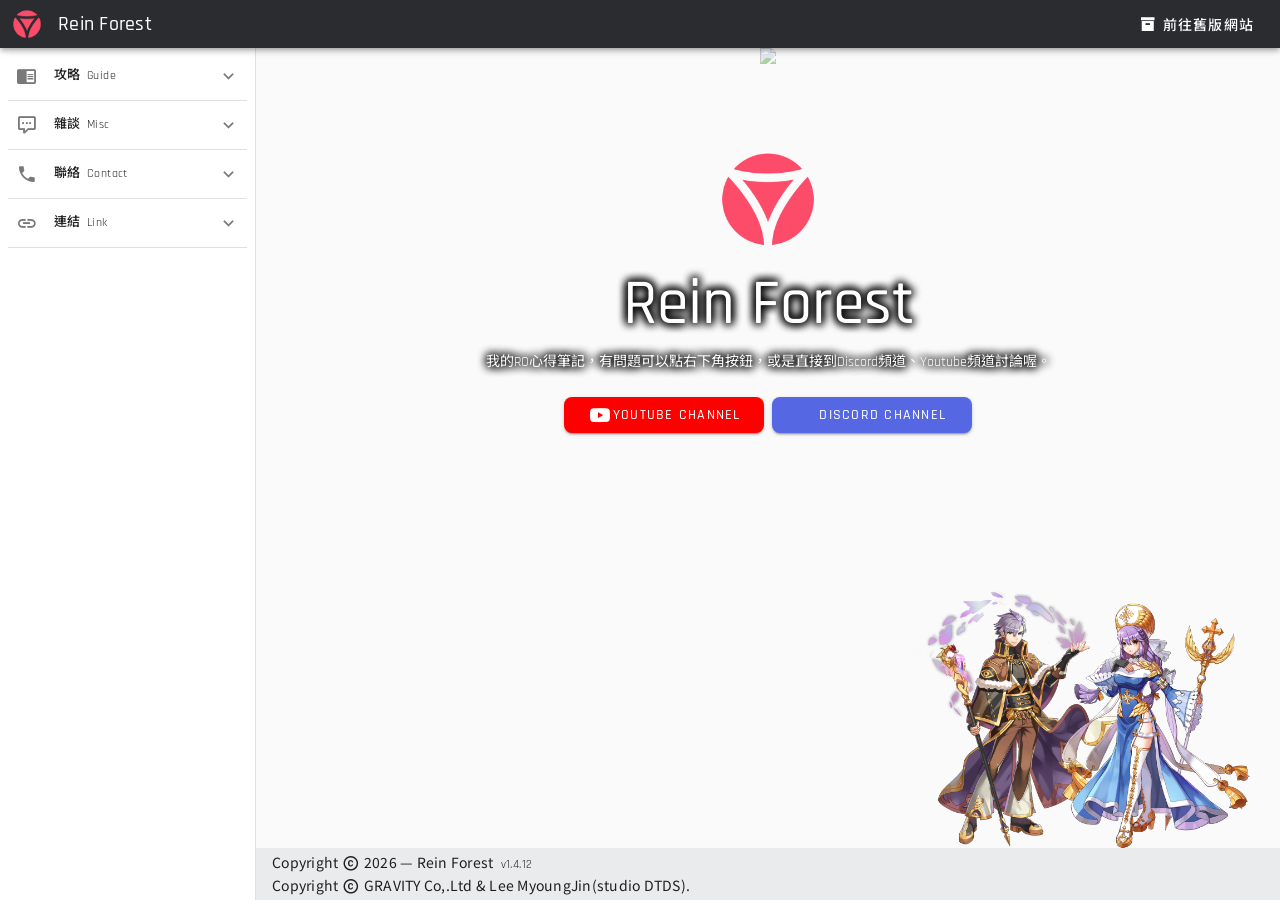
==== index.html @ da062a03 "Updates" ====
<!doctype html><html lang="en"><head><meta charset="utf-8"><meta http-equiv="X-UA-Compatible" content="IE=edge"><meta name="viewport" content="width=device-width,initial-scale=1"><link rel="icon" href="/favicon.ico"><title>Rein Forest</title><script>// MIT License
    // https://github.com/rafgraph/spa-github-pages
    // This script checks to see if a redirect is present in the query string,
    // converts it back into the correct url and adds it to the
    // browser's history using window.history.replaceState(...),
    // which won't cause the browser to attempt to load the new url.
    // When the single page app is loaded further down in this file,
    // the correct url will be waiting in the browser's history for
    // the single page app to route accordingly.
    (function (l) {
      if (l.search[1] === '/') {
        var decoded = l.search.slice(1).split('&').map(function (s) {
          return s.replace(/~and~/g, '&')
        }).join('?');
        window.history.replaceState(null, null,
          l.pathname.slice(0, -1) + decoded + l.hash
        );
      }
    }(window.location))</script><script defer="defer" src="/js/chunk-vendors.e8076fe8.js"></script><script defer="defer" src="/js/index.9fd0e009.js"></script><link href="/css/chunk-vendors.6c0278d9.css" rel="stylesheet"><link href="/css/index.9aed0510.css" rel="stylesheet"></head><body><noscript><strong>We're sorry but Rein Forest doesn't work properly without JavaScript enabled. Please enable it to continue.</strong></noscript><div id="app" style="overflow: hidden"></div></body></html>
---- css/index.9aed0510.css ----
@import url(https://fonts.googleapis.com/css2?family=Noto+Sans+TC:wght@100;300;400;500;700;900&family=Rajdhani:wght@300;400;500;600;700&display=swap);@font-face{font-family:My-Rajdhani;src:url(/fonts/Rajdhani-Medium.bb81de1c.ttf)}@font-face{font-family:My-Rajdhani;src:url(/fonts/Rajdhani-Light.548a0fc1.ttf);font-weight:200}@font-face{font-family:My-Rajdhani;src:url(/fonts/Rajdhani-Regular.7b75a960.ttf);font-weight:300}@font-face{font-family:My-Rajdhani;src:url(/fonts/Rajdhani-SemiBold.caa4c15b.ttf);font-weight:500}@font-face{font-family:My-Rajdhani;src:url(/fonts/Rajdhani-Bold.4e9587ba.ttf);font-weight:600}#app{-webkit-font-smoothing:antialiased;-moz-osx-font-smoothing:grayscale;color:#2c3e50;font-size:.875rem}#app,#app [class*=text-],.v-overlay-container{font-family:Rajdhani,Noto Sans TC,sans-serif!important}.v-overlay-container{font-weight:600!important}.v-card-text{font-family:My-Rajdhani,Noto Sans TC,sans-serif!important}body{cursor:url(/img/cursors.636f7d88.gif),auto}.body-color,body{background-color:#fafafa!important}.pointer{cursor:pointer}::-webkit-scrollbar{width:15px}::-webkit-scrollbar-track{background:#e6e6e6;border-left:1px solid #dadada}::-webkit-scrollbar-thumb{background:#b0b0b0;border:3px solid #e6e6e6;border-radius:7px}::-webkit-scrollbar-thumb:hover{background:#000}#site-title{max-width:145px}.v-list-item-icon{margin-right:10px}.v-list-group__items{--parent-padding:15px}.v-list-group__items .v-list-item--active{color:#2196f3}.video-block{max-width:750px;margin-bottom:10px}.ratio{position:relative;width:100%}.ratio:before{display:block;padding-top:var(--bs-aspect-ratio);content:""}.ratio>*{position:absolute;top:0;left:0;width:100%;height:100%}.ratio-1x1{--bs-aspect-ratio:100%}.ratio-4x3{--bs-aspect-ratio:75%}.ratio-16x9{--bs-aspect-ratio:56.25%}.ratio-21x9{--bs-aspect-ratio:42.8571428571%}.footer{width:100%;bottom:0}.copyright{padding-bottom:2px}.fixed{position:fixed}.btn-back-to-top-shift{right:150px}.btn-back-to-top,.btn-back-to-top-shift{position:fixed;bottom:18px;z-index:99;padding:0;opacity:70%;transform:translateZ(200px)}.btn-back-to-top{right:85px}@media(max-width:500px){.btn-back-to-top-shift{bottom:2px;right:121px}.btn-back-to-top{bottom:2px;right:62px}}.v-navigation-drawer .v-list-item__prepend{width:38px}#home[data-v-0fa4638e]{height:calc(100vh - 50px)}.home-img[data-v-0fa4638e]{position:fixed;opacity:50%}#text[data-v-0fa4638e]{margin-bottom:40vh;z-index:5}.title[data-v-0fa4638e]{font-size:4rem;margin-left:1.5rem;margin-right:1.5rem}.sub-title[data-v-0fa4638e],.title[data-v-0fa4638e]{color:#fff;text-shadow:-1px 0 10px #000,0 1px 10px #000,1px 0 10px #000,0 -1px 10px #000}.background-arch-mage-male[data-v-0fa4638e]{position:fixed;bottom:40px;right:max(11vw,100px);width:20vw;min-width:200px;z-index:1}.background-cardinal-female[data-v-0fa4638e]{position:fixed;bottom:40px;right:max(1vw,5px);width:20vw;min-width:200px;z-index:2}.btn-info{height:20px!important}.v-card-actions{min-height:40px}.rank-block{line-height:1rem}.rank{padding-top:1px}.mobile{margin-left:-50px!important}@media (max-width:530px){.mobile{margin-left:-78px!important}}.mobile-1{z-index:6}.mobile-2{z-index:5}.mobile-3{z-index:4}.mobile-4{z-index:3}.mobile-5{z-index:2}.mobile-6{z-index:1}.btn-info[data-v-4adc5d79]{min-width:50px!important;width:50px!important}.btn-info .icon[data-v-4adc5d79]{padding-bottom:1px!important}.rank[data-v-4adc5d79]{padding-top:1px}.sticky[data-v-4adc5d79]{position:fixed;top:50px;z-index:99;background-color:#fff}.desktop-sticky[data-v-4adc5d79]{width:calc(100% - 310px)}.mobile-sticky[data-v-4adc5d79]{width:calc(100% - 55px)}#tabs[data-v-4adc5d79]{border-style:solid;border-width:1px;border-radius:3px;border-color:#cecece;opacity:90%}.v-tabs .v-btn.v-btn--density-default[data-v-4adc5d79]{height:auto}.icon-level[data-v-28070876],.icon[data-v-564622a8]{padding-bottom:2px}.link .v-btn__content[data-v-21dca5a4]{text-overflow:ellipsis;word-wrap:normal!important}.def-title[data-v-2737db25]{width:30px}.atk-title[data-v-2737db25]{height:30px}.table-element td[data-v-2737db25],th[data-v-2737db25]{vertical-align:middle;text-align:center}.arrow-down[data-v-2737db25]{display:none}@media (max-width:860px){.table-element-new td span[data-v-2737db25]{display:block}.arrow-right[data-v-2737db25]{display:none!important}.arrow-down[data-v-2737db25]{display:inline}.table-element[data-v-2737db25]{font-size:small;margin-right:0}.table-element td[data-v-2737db25],.table-element th[data-v-2737db25]{padding:1px}}@media (max-width:400px){.table-element td[data-v-2737db25],.table-element th[data-v-2737db25]{font-size:12px!important;padding:0!important}}[data-v-2737db25]{box-sizing:border-box}table[data-v-2737db25]{overflow:hidden}td[data-v-2737db25],th[data-v-2737db25]{position:relative;width:100px;padding:2px}th[data-v-2737db25]{background-color:#fff}td[data-v-2737db25]:hover:before{background-color:#eee}td[data-v-2737db25]:hover:after{background-color:#eee;content:"";height:10000px;left:0;position:absolute;top:-5000px;width:100%;z-index:-1}td[data-v-2737db25]:hover{background-color:#b9b9b9}tr[data-v-2737db25]:hover{background-color:#eee}.bg-neutral[data-v-2737db25]{background-color:#fff;font-weight:700}.bg-water[data-v-2737db25]{background-color:#00b0f0;font-weight:700}.bg-earth[data-v-2737db25]{background-color:#7f6000;font-weight:700}.bg-fire[data-v-2737db25]{background-color:red;font-weight:700}.bg-wind[data-v-2737db25]{background-color:#a9d18e;font-weight:700}.bg-poison[data-v-2737db25]{background-color:#7030a0;font-weight:700}.bg-holy[data-v-2737db25]{background-color:#ffc000;font-weight:700}.bg-dark[data-v-2737db25]{background-color:#3b3838;font-weight:700;color:#fff}.bg-ghost[data-v-2737db25]{background-color:#afabab;font-weight:700}.bg-dead[data-v-2737db25]{background-color:#661e08;font-weight:700}.switch[data-v-5a1cb262]{width:100px}.alert[data-v-3e911cbc],.alert[data-v-e17fe768]{position:fixed;top:60px;left:calc(50vw - 120px)}.v-list-item-add-icon[data-v-3e911cbc]{width:42px;margin-right:0;padding-right:12px}
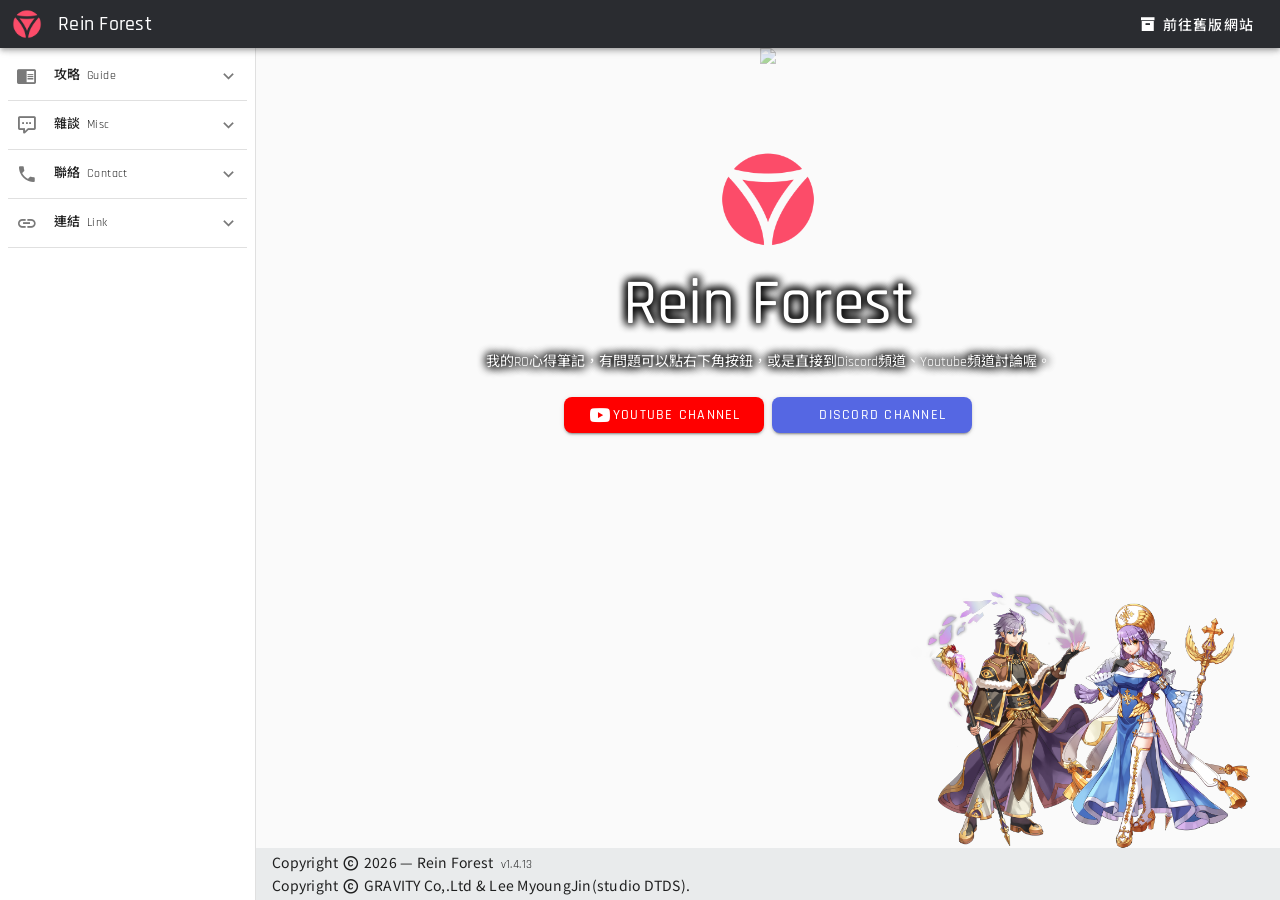
==== commit 1bb6386c: "Updates" ====
--- a/index.html
+++ b/index.html
@@ -16,4 +16,4 @@
           l.pathname.slice(0, -1) + decoded + l.hash
         );
       }
-    }(window.location))</script><script defer="defer" src="/js/chunk-vendors.e8076fe8.js"></script><script defer="defer" src="/js/index.9fd0e009.js"></script><link href="/css/chunk-vendors.6c0278d9.css" rel="stylesheet"><link href="/css/index.9aed0510.css" rel="stylesheet"></head><body><noscript><strong>We're sorry but Rein Forest doesn't work properly without JavaScript enabled. Please enable it to continue.</strong></noscript><div id="app" style="overflow: hidden"></div></body></html>+    }(window.location))</script><script defer="defer" src="/js/chunk-vendors.5a3d84cd.js"></script><script defer="defer" src="/js/index.b534d979.js"></script><link href="/css/chunk-vendors.6c0278d9.css" rel="stylesheet"><link href="/css/index.9aed0510.css" rel="stylesheet"></head><body><noscript><strong>We're sorry but Rein Forest doesn't work properly without JavaScript enabled. Please enable it to continue.</strong></noscript><div id="app" style="overflow: hidden"></div></body></html>
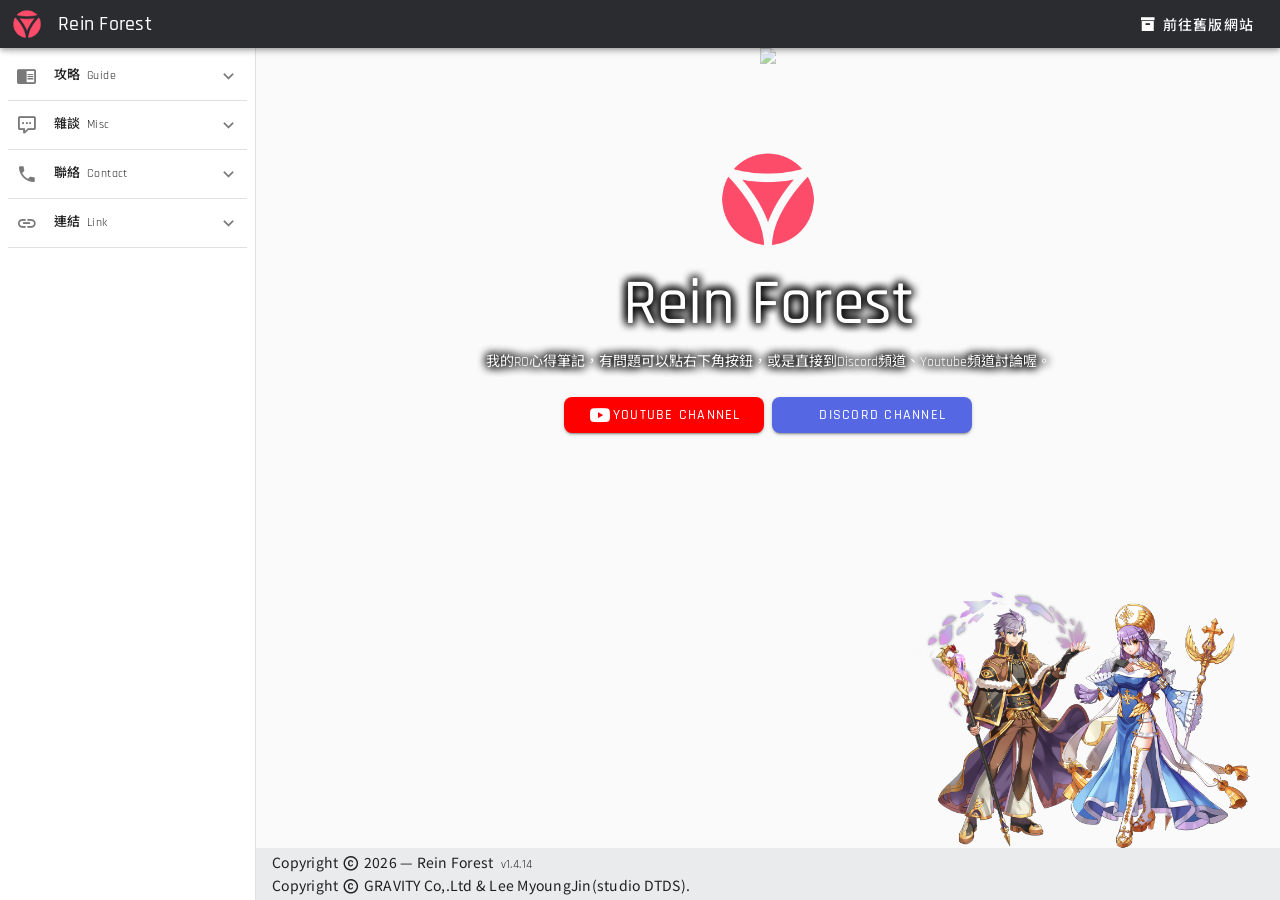
==== commit a897259d: "Updates" ====
--- a/index.html
+++ b/index.html
@@ -16,4 +16,4 @@
           l.pathname.slice(0, -1) + decoded + l.hash
         );
       }
-    }(window.location))</script><script defer="defer" src="/js/chunk-vendors.5a3d84cd.js"></script><script defer="defer" src="/js/index.b534d979.js"></script><link href="/css/chunk-vendors.6c0278d9.css" rel="stylesheet"><link href="/css/index.9aed0510.css" rel="stylesheet"></head><body><noscript><strong>We're sorry but Rein Forest doesn't work properly without JavaScript enabled. Please enable it to continue.</strong></noscript><div id="app" style="overflow: hidden"></div></body></html>+    }(window.location))</script><script defer="defer" src="/js/chunk-vendors.ca84b30d.js"></script><script defer="defer" src="/js/index.f9d6e6ad.js"></script><link href="/css/chunk-vendors.eee9161c.css" rel="stylesheet"><link href="/css/index.c5f569ff.css" rel="stylesheet"></head><body><noscript><strong>We're sorry but Rein Forest doesn't work properly without JavaScript enabled. Please enable it to continue.</strong></noscript><div id="app" style="overflow: hidden"></div></body></html>
--- a/css/index.c5f569ff.css
+++ b/css/index.c5f569ff.css
@@ -0,0 +1 @@
+@import url(https://fonts.googleapis.com/css2?family=Noto+Sans+TC:wght@100;300;400;500;700;900&family=Rajdhani:wght@300;400;500;600;700&display=swap);@font-face{font-family:My-Rajdhani;src:url(/fonts/Rajdhani-Medium.bb81de1c.ttf)}@font-face{font-family:My-Rajdhani;src:url(/fonts/Rajdhani-Light.548a0fc1.ttf);font-weight:200}@font-face{font-family:My-Rajdhani;src:url(/fonts/Rajdhani-Regular.7b75a960.ttf);font-weight:300}@font-face{font-family:My-Rajdhani;src:url(/fonts/Rajdhani-SemiBold.caa4c15b.ttf);font-weight:500}@font-face{font-family:My-Rajdhani;src:url(/fonts/Rajdhani-Bold.4e9587ba.ttf);font-weight:600}#app{-webkit-font-smoothing:antialiased;-moz-osx-font-smoothing:grayscale;color:#2c3e50;font-size:.875rem}#app,#app [class*=text-],.v-overlay-container{font-family:Rajdhani,Noto Sans TC,sans-serif!important}.v-overlay-container{font-weight:600!important}.v-card-text{font-family:My-Rajdhani,Noto Sans TC,sans-serif!important}body{cursor:url(/img/cursors.636f7d88.gif),auto}.body-color,body{background-color:#fafafa!important}.pointer{cursor:pointer}::-webkit-scrollbar{width:15px}::-webkit-scrollbar-track{background:#e6e6e6;border-left:1px solid #dadada}::-webkit-scrollbar-thumb{background:#b0b0b0;border:3px solid #e6e6e6;border-radius:7px}::-webkit-scrollbar-thumb:hover{background:#000}#site-title{max-width:145px}.v-list-item-icon{margin-right:10px}.v-list-group__items{--parent-padding:15px}.v-list-group__items .v-list-item--active{color:#2196f3}.video-block{max-width:750px;margin-bottom:10px}.ratio{position:relative;width:100%}.ratio:before{display:block;padding-top:var(--bs-aspect-ratio);content:""}.ratio>*{position:absolute;top:0;left:0;width:100%;height:100%}.ratio-1x1{--bs-aspect-ratio:100%}.ratio-4x3{--bs-aspect-ratio:75%}.ratio-16x9{--bs-aspect-ratio:56.25%}.ratio-21x9{--bs-aspect-ratio:42.8571428571%}.footer{width:100%;bottom:0}.copyright{padding-bottom:2px}.fixed{position:fixed}.btn-back-to-top-shift{right:150px}.btn-back-to-top,.btn-back-to-top-shift{position:fixed;bottom:18px;z-index:99;padding:0;opacity:70%;transform:translateZ(200px)}.btn-back-to-top{right:85px}@media(max-width:500px){.btn-back-to-top-shift{bottom:2px;right:121px}.btn-back-to-top{bottom:2px;right:62px}}.v-navigation-drawer .v-list-item__prepend{width:38px}#home[data-v-0fa4638e]{height:calc(100vh - 50px)}.home-img[data-v-0fa4638e]{position:fixed;opacity:50%}#text[data-v-0fa4638e]{margin-bottom:40vh;z-index:5}.title[data-v-0fa4638e]{font-size:4rem;margin-left:1.5rem;margin-right:1.5rem}.sub-title[data-v-0fa4638e],.title[data-v-0fa4638e]{color:#fff;text-shadow:-1px 0 10px #000,0 1px 10px #000,1px 0 10px #000,0 -1px 10px #000}.background-arch-mage-male[data-v-0fa4638e]{position:fixed;bottom:40px;right:max(11vw,100px);width:20vw;min-width:200px;z-index:1}.background-cardinal-female[data-v-0fa4638e]{position:fixed;bottom:40px;right:max(1vw,5px);width:20vw;min-width:200px;z-index:2}.btn-info{height:20px!important}.v-card-actions{min-height:40px}.rank-block{line-height:1rem}.rank{padding-top:1px}.mobile{margin-left:-50px!important}@media (max-width:530px){.mobile{margin-left:-78px!important}}.mobile-1{z-index:6}.mobile-2{z-index:5}.mobile-3{z-index:4}.mobile-4{z-index:3}.mobile-5{z-index:2}.mobile-6{z-index:1}.btn-info[data-v-4adc5d79]{min-width:50px!important;width:50px!important}.btn-info .icon[data-v-4adc5d79]{padding-bottom:1px!important}.rank[data-v-4adc5d79]{padding-top:1px}.sticky[data-v-4adc5d79]{position:fixed;top:50px;z-index:99;background-color:#fff}.desktop-sticky[data-v-4adc5d79]{width:calc(100% - 310px)}.mobile-sticky[data-v-4adc5d79]{width:calc(100% - 55px)}#tabs[data-v-4adc5d79]{border-style:solid;border-width:1px;border-radius:3px;border-color:#cecece;opacity:90%}.v-tabs .v-btn.v-btn--density-default[data-v-4adc5d79]{height:auto}.icon-level[data-v-28070876],.icon[data-v-564622a8]{padding-bottom:2px}.link .v-btn__content[data-v-21dca5a4]{text-overflow:ellipsis;word-wrap:normal!important}.def-title[data-v-2737db25]{width:30px}.atk-title[data-v-2737db25]{height:30px}.table-element td[data-v-2737db25],th[data-v-2737db25]{vertical-align:middle;text-align:center}.arrow-down[data-v-2737db25]{display:none}@media (max-width:860px){.table-element-new td span[data-v-2737db25]{display:block}.arrow-right[data-v-2737db25]{display:none!important}.arrow-down[data-v-2737db25]{display:inline}.table-element[data-v-2737db25]{font-size:small;margin-right:0}.table-element td[data-v-2737db25],.table-element th[data-v-2737db25]{padding:1px}}@media (max-width:400px){.table-element td[data-v-2737db25],.table-element th[data-v-2737db25]{font-size:12px!important;padding:0!important}}[data-v-2737db25]{box-sizing:border-box}table[data-v-2737db25]{overflow:hidden}td[data-v-2737db25],th[data-v-2737db25]{position:relative;width:100px;padding:2px}th[data-v-2737db25]{background-color:#fff}td[data-v-2737db25]:hover:before{background-color:#eee}td[data-v-2737db25]:hover:after{background-color:#eee;content:"";height:10000px;left:0;position:absolute;top:-5000px;width:100%;z-index:-1}td[data-v-2737db25]:hover{background-color:#b9b9b9}tr[data-v-2737db25]:hover{background-color:#eee}.bg-neutral[data-v-2737db25]{background-color:#fff;font-weight:700}.bg-water[data-v-2737db25]{background-color:#00b0f0;font-weight:700}.bg-earth[data-v-2737db25]{background-color:#7f6000;font-weight:700}.bg-fire[data-v-2737db25]{background-color:red;font-weight:700}.bg-wind[data-v-2737db25]{background-color:#a9d18e;font-weight:700}.bg-poison[data-v-2737db25]{background-color:#7030a0;font-weight:700}.bg-holy[data-v-2737db25]{background-color:#ffc000;font-weight:700}.bg-dark[data-v-2737db25]{background-color:#3b3838;font-weight:700;color:#fff}.bg-ghost[data-v-2737db25]{background-color:#afabab;font-weight:700}.bg-dead[data-v-2737db25]{background-color:#661e08;font-weight:700}.switch[data-v-5a1cb262]{width:100px}.alert[data-v-7298e8b4],.alert[data-v-e17fe768]{position:fixed;top:60px;left:calc(50vw - 120px)}.v-list-item-add-icon[data-v-7298e8b4]{width:42px;margin-right:0;padding-right:12px}
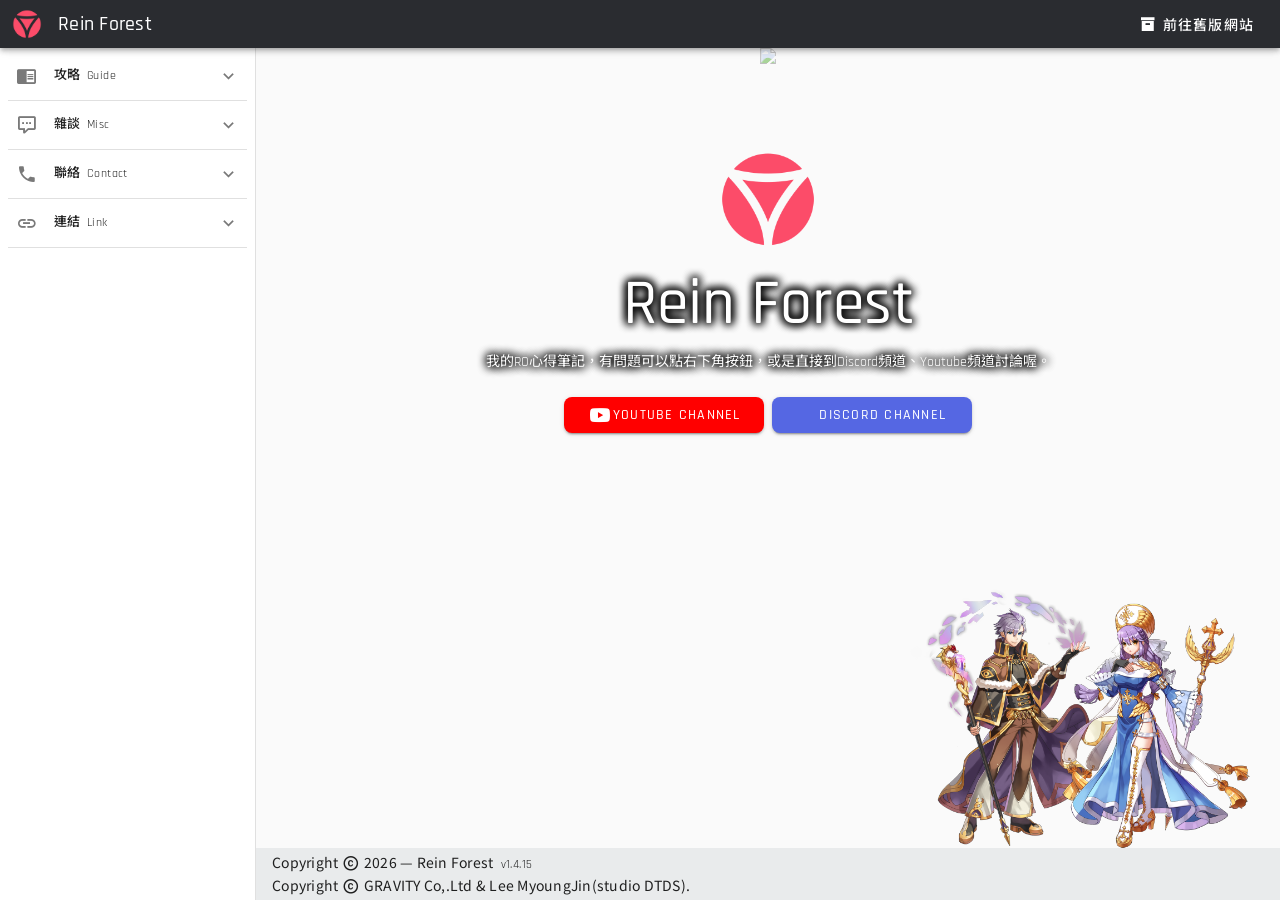
==== commit 726b2844: "Updates" ====
--- a/index.html
+++ b/index.html
@@ -16,4 +16,4 @@
           l.pathname.slice(0, -1) + decoded + l.hash
         );
       }
-    }(window.location))</script><script defer="defer" src="/js/chunk-vendors.ca84b30d.js"></script><script defer="defer" src="/js/index.f9d6e6ad.js"></script><link href="/css/chunk-vendors.eee9161c.css" rel="stylesheet"><link href="/css/index.c5f569ff.css" rel="stylesheet"></head><body><noscript><strong>We're sorry but Rein Forest doesn't work properly without JavaScript enabled. Please enable it to continue.</strong></noscript><div id="app" style="overflow: hidden"></div></body></html>+    }(window.location))</script><script defer="defer" src="/js/chunk-vendors.ca84b30d.js"></script><script defer="defer" src="/js/index.4c940dcd.js"></script><link href="/css/chunk-vendors.eee9161c.css" rel="stylesheet"><link href="/css/index.111e2c49.css" rel="stylesheet"></head><body><noscript><strong>We're sorry but Rein Forest doesn't work properly without JavaScript enabled. Please enable it to continue.</strong></noscript><div id="app" style="overflow: hidden"></div></body></html>
--- a/css/index.111e2c49.css
+++ b/css/index.111e2c49.css
@@ -0,0 +1 @@
+@import url(https://fonts.googleapis.com/css2?family=Noto+Sans+TC:wght@100;300;400;500;700;900&family=Rajdhani:wght@300;400;500;600;700&display=swap);@font-face{font-family:My-Rajdhani;src:url(/fonts/Rajdhani-Medium.bb81de1c.ttf)}@font-face{font-family:My-Rajdhani;src:url(/fonts/Rajdhani-Light.548a0fc1.ttf);font-weight:200}@font-face{font-family:My-Rajdhani;src:url(/fonts/Rajdhani-Regular.7b75a960.ttf);font-weight:300}@font-face{font-family:My-Rajdhani;src:url(/fonts/Rajdhani-SemiBold.caa4c15b.ttf);font-weight:500}@font-face{font-family:My-Rajdhani;src:url(/fonts/Rajdhani-Bold.4e9587ba.ttf);font-weight:600}#app{-webkit-font-smoothing:antialiased;-moz-osx-font-smoothing:grayscale;color:#2c3e50;font-size:.875rem}#app,#app [class*=text-],.v-overlay-container{font-family:Rajdhani,Noto Sans TC,sans-serif!important}.v-overlay-container{font-weight:600!important}.v-card-text{font-family:My-Rajdhani,Noto Sans TC,sans-serif!important}body{cursor:url(/img/cursors.636f7d88.gif),auto}.body-color,body{background-color:#fafafa!important}.pointer{cursor:pointer}::-webkit-scrollbar{width:15px}::-webkit-scrollbar-track{background:#e6e6e6;border-left:1px solid #dadada}::-webkit-scrollbar-thumb{background:#b0b0b0;border:3px solid #e6e6e6;border-radius:7px}::-webkit-scrollbar-thumb:hover{background:#000}#site-title{max-width:145px}.v-list-item-icon{margin-right:10px}.v-list-group__items{--parent-padding:15px}.v-list-group__items .v-list-item--active{color:#2196f3}.video-block{max-width:750px;margin-bottom:10px}.ratio{position:relative;width:100%}.ratio:before{display:block;padding-top:var(--bs-aspect-ratio);content:""}.ratio>*{position:absolute;top:0;left:0;width:100%;height:100%}.ratio-1x1{--bs-aspect-ratio:100%}.ratio-4x3{--bs-aspect-ratio:75%}.ratio-16x9{--bs-aspect-ratio:56.25%}.ratio-21x9{--bs-aspect-ratio:42.8571428571%}.footer{width:100%;bottom:0}.copyright{padding-bottom:2px}.fixed{position:fixed}.btn-back-to-top-shift{right:150px}.btn-back-to-top,.btn-back-to-top-shift{position:fixed;bottom:18px;z-index:99;padding:0;opacity:70%;transform:translateZ(200px)}.btn-back-to-top{right:85px}@media(max-width:500px){.btn-back-to-top-shift{bottom:2px;right:121px}.btn-back-to-top{bottom:2px;right:62px}}.v-navigation-drawer .v-list-item__prepend{width:38px}#home[data-v-0fa4638e]{height:calc(100vh - 50px)}.home-img[data-v-0fa4638e]{position:fixed;opacity:50%}#text[data-v-0fa4638e]{margin-bottom:40vh;z-index:5}.title[data-v-0fa4638e]{font-size:4rem;margin-left:1.5rem;margin-right:1.5rem}.sub-title[data-v-0fa4638e],.title[data-v-0fa4638e]{color:#fff;text-shadow:-1px 0 10px #000,0 1px 10px #000,1px 0 10px #000,0 -1px 10px #000}.background-arch-mage-male[data-v-0fa4638e]{position:fixed;bottom:40px;right:max(11vw,100px);width:20vw;min-width:200px;z-index:1}.background-cardinal-female[data-v-0fa4638e]{position:fixed;bottom:40px;right:max(1vw,5px);width:20vw;min-width:200px;z-index:2}.btn-info{height:20px!important}.v-card-actions{min-height:40px}.rank-block{line-height:1rem}.rank{padding-top:1px}.mobile{margin-left:-50px!important}@media (max-width:530px){.mobile{margin-left:-78px!important}}.mobile-1{z-index:6}.mobile-2{z-index:5}.mobile-3{z-index:4}.mobile-4{z-index:3}.mobile-5{z-index:2}.mobile-6{z-index:1}.btn-info[data-v-4adc5d79]{min-width:50px!important;width:50px!important}.btn-info .icon[data-v-4adc5d79]{padding-bottom:1px!important}.rank[data-v-4adc5d79]{padding-top:1px}.sticky[data-v-4adc5d79]{position:fixed;top:50px;z-index:99;background-color:#fff}.desktop-sticky[data-v-4adc5d79]{width:calc(100% - 310px)}.mobile-sticky[data-v-4adc5d79]{width:calc(100% - 55px)}#tabs[data-v-4adc5d79]{border-style:solid;border-width:1px;border-radius:3px;border-color:#cecece;opacity:90%}.v-tabs .v-btn.v-btn--density-default[data-v-4adc5d79]{height:auto}.icon-level[data-v-28070876],.icon[data-v-564622a8]{padding-bottom:2px}.link .v-btn__content[data-v-21dca5a4]{text-overflow:ellipsis;word-wrap:normal!important}.def-title[data-v-2737db25]{width:30px}.atk-title[data-v-2737db25]{height:30px}.table-element td[data-v-2737db25],th[data-v-2737db25]{vertical-align:middle;text-align:center}.arrow-down[data-v-2737db25]{display:none}@media (max-width:860px){.table-element-new td span[data-v-2737db25]{display:block}.arrow-right[data-v-2737db25]{display:none!important}.arrow-down[data-v-2737db25]{display:inline}.table-element[data-v-2737db25]{font-size:small;margin-right:0}.table-element td[data-v-2737db25],.table-element th[data-v-2737db25]{padding:1px}}@media (max-width:400px){.table-element td[data-v-2737db25],.table-element th[data-v-2737db25]{font-size:12px!important;padding:0!important}}[data-v-2737db25]{box-sizing:border-box}table[data-v-2737db25]{overflow:hidden}td[data-v-2737db25],th[data-v-2737db25]{position:relative;width:100px;padding:2px}th[data-v-2737db25]{background-color:#fff}td[data-v-2737db25]:hover:before{background-color:#eee}td[data-v-2737db25]:hover:after{background-color:#eee;content:"";height:10000px;left:0;position:absolute;top:-5000px;width:100%;z-index:-1}td[data-v-2737db25]:hover{background-color:#b9b9b9}tr[data-v-2737db25]:hover{background-color:#eee}.bg-neutral[data-v-2737db25]{background-color:#fff;font-weight:700}.bg-water[data-v-2737db25]{background-color:#00b0f0;font-weight:700}.bg-earth[data-v-2737db25]{background-color:#7f6000;font-weight:700}.bg-fire[data-v-2737db25]{background-color:red;font-weight:700}.bg-wind[data-v-2737db25]{background-color:#a9d18e;font-weight:700}.bg-poison[data-v-2737db25]{background-color:#7030a0;font-weight:700}.bg-holy[data-v-2737db25]{background-color:#ffc000;font-weight:700}.bg-dark[data-v-2737db25]{background-color:#3b3838;font-weight:700;color:#fff}.bg-ghost[data-v-2737db25]{background-color:#afabab;font-weight:700}.bg-dead[data-v-2737db25]{background-color:#661e08;font-weight:700}.switch[data-v-111b4436]{width:100px}.alert[data-v-7298e8b4],.alert[data-v-f47e45b0]{position:fixed;top:60px;left:calc(50vw - 120px)}.v-list-item-add-icon[data-v-7298e8b4]{width:42px;margin-right:0;padding-right:12px}
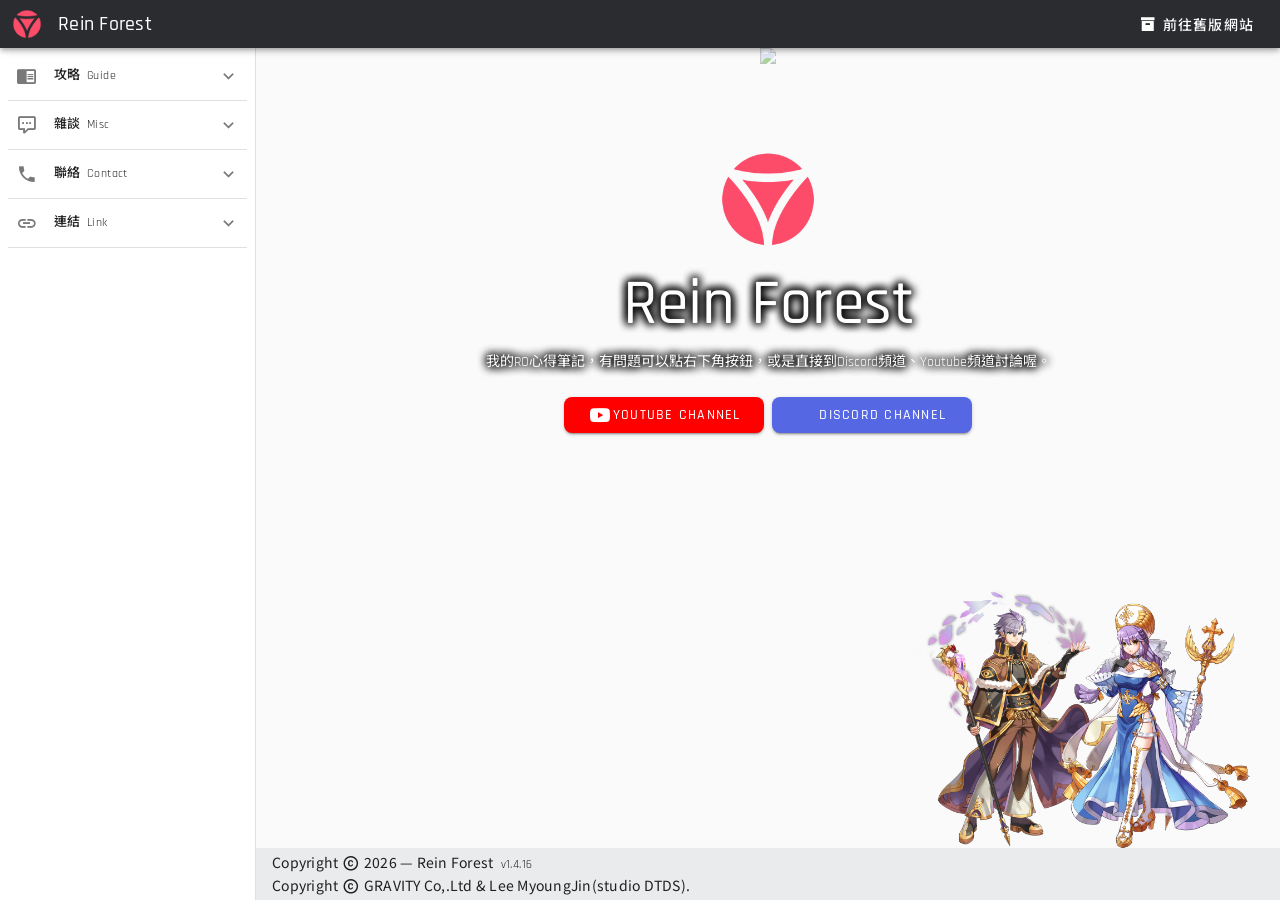
==== commit 97a119b9: "Updates" ====
--- a/index.html
+++ b/index.html
@@ -16,4 +16,4 @@
           l.pathname.slice(0, -1) + decoded + l.hash
         );
       }
-    }(window.location))</script><script defer="defer" src="/js/chunk-vendors.ca84b30d.js"></script><script defer="defer" src="/js/index.4c940dcd.js"></script><link href="/css/chunk-vendors.eee9161c.css" rel="stylesheet"><link href="/css/index.111e2c49.css" rel="stylesheet"></head><body><noscript><strong>We're sorry but Rein Forest doesn't work properly without JavaScript enabled. Please enable it to continue.</strong></noscript><div id="app" style="overflow: hidden"></div></body></html>+    }(window.location))</script><script defer="defer" src="/js/chunk-vendors.ca84b30d.js"></script><script defer="defer" src="/js/index.90aefa9a.js"></script><link href="/css/chunk-vendors.eee9161c.css" rel="stylesheet"><link href="/css/index.111e2c49.css" rel="stylesheet"></head><body><noscript><strong>We're sorry but Rein Forest doesn't work properly without JavaScript enabled. Please enable it to continue.</strong></noscript><div id="app" style="overflow: hidden"></div></body></html>
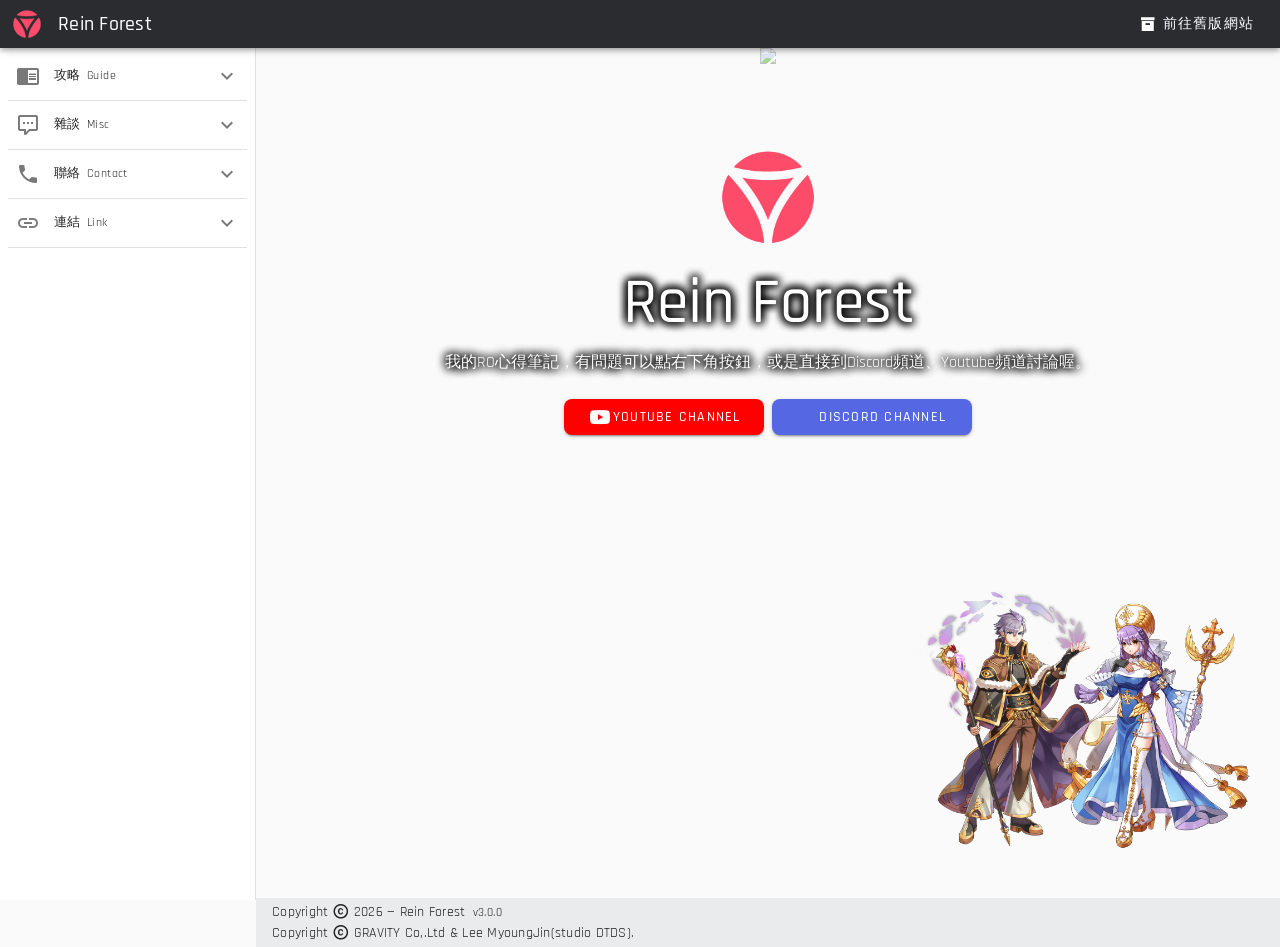
==== commit 9e239430: "Updates" ====
--- a/index.html
+++ b/index.html
@@ -1,19 +1,18 @@
-<!doctype html><html lang="en"><head><meta charset="utf-8"><meta http-equiv="X-UA-Compatible" content="IE=edge"><meta name="viewport" content="width=device-width,initial-scale=1"><link rel="icon" href="/favicon.ico"><title>Rein Forest</title><script>// MIT License
-    // https://github.com/rafgraph/spa-github-pages
-    // This script checks to see if a redirect is present in the query string,
-    // converts it back into the correct url and adds it to the
-    // browser's history using window.history.replaceState(...),
-    // which won't cause the browser to attempt to load the new url.
-    // When the single page app is loaded further down in this file,
-    // the correct url will be waiting in the browser's history for
-    // the single page app to route accordingly.
-    (function (l) {
-      if (l.search[1] === '/') {
-        var decoded = l.search.slice(1).split('&').map(function (s) {
-          return s.replace(/~and~/g, '&')
-        }).join('?');
-        window.history.replaceState(null, null,
-          l.pathname.slice(0, -1) + decoded + l.hash
-        );
-      }
-    }(window.location))</script><script defer="defer" src="/js/chunk-vendors.ca84b30d.js"></script><script defer="defer" src="/js/index.90aefa9a.js"></script><link href="/css/chunk-vendors.eee9161c.css" rel="stylesheet"><link href="/css/index.111e2c49.css" rel="stylesheet"></head><body><noscript><strong>We're sorry but Rein Forest doesn't work properly without JavaScript enabled. Please enable it to continue.</strong></noscript><div id="app" style="overflow: hidden"></div></body></html>+<!DOCTYPE html>
+<html lang="en">
+
+<head>
+  <meta charset="UTF-8" />
+  <link rel="icon" href="/favicon.ico" />
+  <meta name="viewport" content="width=device-width, initial-scale=1.0" />
+  <title>Rein Forest</title>
+  <script type="module" crossorigin src="/assets/index.f8f2065c.js"></script>
+  <link rel="stylesheet" href="/assets/index.1aa4d0d2.css">
+</head>
+
+<body>
+  <div id="app"></div>
+  
+</body>
+
+</html>
--- a/assets/index.1aa4d0d2.css
+++ b/assets/index.1aa4d0d2.css
@@ -0,0 +1,13 @@
+@charset "UTF-8";.v-overlay-container{contain:layout;left:0;pointer-events:none;position:absolute;top:0;display:contents}.v-overlay-scroll-blocked{padding-inline-end:var(--v-scrollbar-offset);overflow-y:hidden!important}html.v-overlay-scroll-blocked{position:fixed;top:var(--v-body-scroll-y);left:var(--v-body-scroll-x);width:100%;height:100%}.v-overlay{border-radius:inherit;display:flex;left:0;pointer-events:none;position:fixed;top:0;bottom:0;right:0}.v-overlay__content{outline:none;position:absolute;pointer-events:auto;contain:layout}.v-overlay__scrim{pointer-events:auto;background:rgb(var(--v-theme-on-surface));border-radius:inherit;bottom:0;left:0;opacity:32%;position:fixed;right:0;top:0}.v-overlay--absolute,.v-overlay--contained .v-overlay__scrim{position:absolute}.v-overlay--scroll-blocked{padding-inline-end:var(--v-scrollbar-offset)}.v-progress-circular{align-items:center;display:inline-flex;justify-content:center;position:relative;vertical-align:middle}.v-progress-circular>svg{width:100%;height:100%;margin:auto;position:absolute;top:0;bottom:0;left:0;right:0;z-index:0}.v-progress-circular__content{align-items:center;display:flex;justify-content:center}.v-progress-circular__underlay{color:rgba(var(--v-border-color),var(--v-border-opacity));stroke:currentColor;z-index:1}.v-progress-circular__overlay{stroke:currentColor;transition:all .2s ease-in-out,stroke-width 0s;z-index:2}.v-progress-circular--size-x-small{height:16px;width:16px}.v-progress-circular--size-small{height:24px;width:24px}.v-progress-circular--size-default{height:32px;width:32px}.v-progress-circular--size-large{height:48px;width:48px}.v-progress-circular--size-x-large{height:64px;width:64px}.v-progress-circular--indeterminate>svg{animation:progress-circular-rotate 1.4s linear infinite;transform-origin:center center;transition:all .2s ease-in-out}.v-progress-circular--indeterminate .v-progress-circular__overlay{animation:progress-circular-dash 1.4s ease-in-out infinite;stroke-dasharray:25,200;stroke-dashoffset:0;stroke-linecap:round}.v-progress-circular--disable-shrink>svg{animation-duration:.7s}.v-progress-circular--disable-shrink .v-progress-circular__overlay{animation:none}.v-progress-circular--indeterminate:not(.v-progress-circular--visible)>svg,.v-progress-circular--indeterminate:not(.v-progress-circular--visible) .v-progress-circular__overlay{animation-play-state:paused!important}@keyframes progress-circular-dash{0%{stroke-dasharray:1,200;stroke-dashoffset:0px}50%{stroke-dasharray:100,200;stroke-dashoffset:-15px}to{stroke-dasharray:100,200;stroke-dashoffset:-124px}}@keyframes progress-circular-rotate{to{transform:rotate(270deg)}}body{background-color:#fafafa!important;cursor:url(/image/cursors.gif),auto}.body-color{background-color:#fafafa!important}.pointer{cursor:pointer}::-webkit-scrollbar{width:15px}::-webkit-scrollbar-track{background:#e6e6e6;border-left:1px solid #dadada}::-webkit-scrollbar-thumb{background:#b0b0b0;border:solid 3px #e6e6e6;border-radius:7px}::-webkit-scrollbar-thumb:hover{background:black}#site-title{max-width:145px}.v-list-item-icon{margin-right:10px}.v-list-group__items{--parent-padding: 15px}.v-list-group__items .v-list-item--active{color:#2196f3}.video-block{max-width:750px;margin-bottom:10px}.ratio{position:relative;width:100%}.ratio:before{display:block;padding-top:var(--bs-aspect-ratio);content:""}.ratio>*{position:absolute;top:0;left:0;width:100%;height:100%}.ratio-1x1{--bs-aspect-ratio: 100%}.ratio-4x3{--bs-aspect-ratio: 75%}.ratio-16x9{--bs-aspect-ratio: 56.25%}.ratio-21x9{--bs-aspect-ratio: 42.8571428571%}.footer{width:100%;bottom:0}.copyright{padding-bottom:2px}.fixed{position:fixed}.btn-back-to-top-shift{position:fixed;bottom:18px;right:150px;z-index:99;padding:0;opacity:70%;transform:translateZ(200px)}.btn-back-to-top{position:fixed;bottom:18px;right:85px;z-index:99;padding:0;opacity:70%;transform:translateZ(200px)}@media (max-width: 500px){.btn-back-to-top-shift{bottom:2px;right:121px}.btn-back-to-top{bottom:2px;right:62px}}.v-navigation-drawer .v-list-item__prepend{width:38px}.v-app-bar{display:flex}.v-app-bar.v-toolbar{background:rgb(var(--v-theme-surface));color:rgba(var(--v-theme-on-surface),var(--v-high-emphasis-opacity))}.v-app-bar.v-toolbar:not(.v-toolbar--flat){box-shadow:0 2px 4px -1px var(--v-shadow-key-umbra-opacity, rgba(0, 0, 0, .2)),0 4px 5px 0 var(--v-shadow-key-penumbra-opacity, rgba(0, 0, 0, .14)),0 1px 10px 0 var(--v-shadow-key-penumbra-opacity, rgba(0, 0, 0, .12))}.v-app-bar:not(.v-toolbar--absolute){padding-inline-end:var(--v-scrollbar-offset)}.v-toolbar{align-items:flex-start;display:flex;flex:none;flex-direction:column;justify-content:space-between;max-width:100%;overflow:hidden;position:relative;transition:.2s cubic-bezier(.4,0,.2,1);transition-property:height,width,transform,max-width,left,right,top,bottom;border-color:rgba(var(--v-border-color),var(--v-border-opacity));border-style:solid;border-width:0;box-shadow:0 0 0 0 var(--v-shadow-key-umbra-opacity, rgba(0, 0, 0, .2)),0 0 0 0 var(--v-shadow-key-penumbra-opacity, rgba(0, 0, 0, .14)),0 0 0 0 var(--v-shadow-key-penumbra-opacity, rgba(0, 0, 0, .12));border-radius:0;background:rgb(var(--v-theme-on-surface-variant));color:rgba(var(--v-theme-on-surface),var(--v-high-emphasis-opacity))}.v-toolbar--border{border-width:thin;box-shadow:none}.v-toolbar--absolute{position:absolute}.v-toolbar--collapse{max-width:112px;overflow:hidden}.v-toolbar--collapse .v-toolbar-title{display:none}.v-toolbar--collapse.v-locale--is-ltr,.v-locale--is-ltr .v-toolbar--collapse{border-bottom-right-radius:24px}.v-toolbar--collapse.v-locale--is-rtl,.v-locale--is-rtl .v-toolbar--collapse{border-bottom-left-radius:24px}.v-toolbar--flat{box-shadow:0 0 0 0 var(--v-shadow-key-umbra-opacity, rgba(0, 0, 0, .2)),0 0 0 0 var(--v-shadow-key-penumbra-opacity, rgba(0, 0, 0, .14)),0 0 0 0 var(--v-shadow-key-penumbra-opacity, rgba(0, 0, 0, .12))}.v-toolbar--floating{display:inline-flex}.v-toolbar--rounded{border-radius:4px}.v-toolbar__content,.v-toolbar__extension{align-items:center;display:flex;flex:0 0 auto;position:relative;transition:inherit;width:100%}.v-toolbar__content>.v-btn:first-child{margin-inline-start:10px}.v-toolbar__content>.v-btn:last-child{margin-inline-end:10px}.v-toolbar__content>.v-toolbar-title{margin-inline-start:16px}.v-toolbar--density-prominent .v-toolbar__content{align-items:flex-start}.v-toolbar__image{position:absolute;top:0;left:0;width:100%;height:100%;display:flex}.v-toolbar__prepend,.v-toolbar__append{display:flex}.v-toolbar__prepend{margin-inline-start:10px;margin-inline-end:auto}.v-toolbar__append{margin-inline-start:auto;margin-inline-end:10px}.v-toolbar-title{flex:1 1;min-width:0;font-size:1.25rem;font-weight:400;letter-spacing:0;line-height:1.75rem;text-transform:none}.v-toolbar--density-prominent .v-toolbar-title{align-self:flex-end;padding-bottom:6px;font-size:1.5rem;font-weight:400;letter-spacing:0;line-height:2.25rem;text-transform:none}.v-toolbar-title__placeholder{overflow:hidden;text-overflow:ellipsis;white-space:nowrap}.v-toolbar-items{display:flex;height:inherit}.v-toolbar-items>.v-btn{border-radius:0}.v-img{--v-theme-overlay-multiplier: 3;z-index:0}.v-img--booting .v-responsive__sizer{transition:none}.v-img__img,.v-img__picture,.v-img__gradient,.v-img__placeholder,.v-img__error{z-index:-1;position:absolute;top:0;left:0;width:100%;height:100%}.v-img__img--preload{filter:blur(4px)}.v-img__img--contain{object-fit:contain}.v-img__img--cover{object-fit:cover}.v-img__gradient{background-repeat:no-repeat}.v-responsive{display:flex;flex:1 0 auto;max-height:100%;max-width:100%;overflow:hidden;position:relative}.v-responsive__content{flex:1 0 0px;max-width:100%}.v-responsive__sizer~.v-responsive__content{margin-inline-start:-100%}.v-responsive__sizer{flex:1 0 0px;transition:padding-bottom .2s cubic-bezier(.4,0,.2,1);pointer-events:none}.v-btn{align-items:center;border-radius:4px;display:inline-grid;grid-template-areas:"prepend content append";grid-template-columns:max-content auto max-content;font-weight:500;justify-content:center;letter-spacing:.0892857143em;line-height:normal;max-width:100%;outline:none;position:relative;text-decoration:none;text-indent:.0892857143em;text-transform:uppercase;transition-property:box-shadow,transform,opacity,background;transition-duration:.28s;transition-timing-function:cubic-bezier(.4,0,.2,1);user-select:none;vertical-align:middle;flex-shrink:0;border-color:rgba(var(--v-border-color),var(--v-border-opacity));border-style:solid;border-width:0}.v-btn--size-x-small{--v-btn-size: .625rem;--v-btn-height: 20px;font-size:.625rem;min-width:36px;padding:0 8px}.v-btn--size-small{--v-btn-size: .75rem;--v-btn-height: 28px;font-size:.75rem;min-width:50px;padding:0 12px}.v-btn--size-default{--v-btn-size: .875rem;--v-btn-height: 36px;font-size:.875rem;min-width:64px;padding:0 16px}.v-btn--size-large{--v-btn-size: 1rem;--v-btn-height: 44px;font-size:1rem;min-width:78px;padding:0 20px}.v-btn--size-x-large{--v-btn-size: 1.125rem;--v-btn-height: 52px;font-size:1.125rem;min-width:92px;padding:0 24px}.v-btn.v-btn--density-default{height:calc(var(--v-btn-height) + 0px)}.v-btn.v-btn--density-comfortable{height:calc(var(--v-btn-height) + -8px)}.v-btn.v-btn--density-compact{height:calc(var(--v-btn-height) + -12px)}.v-btn--border{border-width:thin;box-shadow:none}.v-btn--absolute{position:absolute}.v-btn--fixed{position:fixed}.v-btn:hover>.v-btn__overlay{opacity:calc(.04 * var(--v-theme-overlay-multiplier))}.v-btn:focus-visible>.v-btn__overlay{opacity:calc(.12 * var(--v-theme-overlay-multiplier))}@supports not selector(:focus-visible){.v-btn:focus>.v-btn__overlay{opacity:calc(.12 * var(--v-theme-overlay-multiplier))}}.v-btn--active>.v-btn__overlay,.v-btn[aria-haspopup=menu][aria-expanded=true]>.v-btn__overlay{opacity:calc(.12 * var(--v-theme-overlay-multiplier))}.v-btn--active:hover>.v-btn__overlay,.v-btn[aria-haspopup=menu][aria-expanded=true]:hover>.v-btn__overlay{opacity:calc(.16 * var(--v-theme-overlay-multiplier))}.v-btn--active:focus-visible>.v-btn__overlay,.v-btn[aria-haspopup=menu][aria-expanded=true]:focus-visible>.v-btn__overlay{opacity:calc(.24 * var(--v-theme-overlay-multiplier))}@supports not selector(:focus-visible){.v-btn--active:focus>.v-btn__overlay,.v-btn[aria-haspopup=menu][aria-expanded=true]:focus>.v-btn__overlay{opacity:calc(.24 * var(--v-theme-overlay-multiplier))}}.v-btn--variant-plain,.v-btn--variant-outlined,.v-btn--variant-text,.v-btn--variant-tonal{background:transparent;color:inherit}.v-btn--variant-plain{opacity:.62}.v-btn--variant-plain:focus,.v-btn--variant-plain:hover{opacity:1}.v-btn--variant-plain .v-btn__overlay{display:none}.v-btn--variant-elevated,.v-btn--variant-flat{background:rgb(var(--v-theme-surface));color:rgba(var(--v-theme-on-surface),var(--v-high-emphasis-opacity))}.v-btn--variant-elevated{box-shadow:0 3px 1px -2px var(--v-shadow-key-umbra-opacity, rgba(0, 0, 0, .2)),0 2px 2px 0 var(--v-shadow-key-penumbra-opacity, rgba(0, 0, 0, .14)),0 1px 5px 0 var(--v-shadow-key-penumbra-opacity, rgba(0, 0, 0, .12))}.v-btn--variant-flat{box-shadow:0 0 0 0 var(--v-shadow-key-umbra-opacity, rgba(0, 0, 0, .2)),0 0 0 0 var(--v-shadow-key-penumbra-opacity, rgba(0, 0, 0, .14)),0 0 0 0 var(--v-shadow-key-penumbra-opacity, rgba(0, 0, 0, .12))}.v-btn--variant-outlined{border:thin solid currentColor}.v-btn--variant-text .v-btn__overlay{background:currentColor}.v-btn--variant-tonal .v-btn__underlay{background:currentColor;opacity:var(--v-activated-opacity);border-radius:inherit;position:absolute;top:0;right:0;bottom:0;left:0;pointer-events:none}@supports selector(:focus-visible){.v-btn:after{content:"";position:absolute;top:0;left:0;width:100%;height:100%;pointer-events:none;border:2px solid currentColor;border-radius:inherit;opacity:0;transition:opacity .2s ease-in-out}.v-btn:focus-visible:after{opacity:calc(.25 * var(--v-theme-overlay-multiplier))}}.v-btn--icon{border-radius:50%;min-width:0;padding:0}.v-btn--icon.v-btn--size-default{font-size:1rem}.v-btn--icon.v-btn--density-default{width:calc(var(--v-btn-height) + 12px);height:calc(var(--v-btn-height) + 12px)}.v-btn--icon.v-btn--density-comfortable{width:calc(var(--v-btn-height) + 0px);height:calc(var(--v-btn-height) + 0px)}.v-btn--icon.v-btn--density-compact{width:calc(var(--v-btn-height) + -8px);height:calc(var(--v-btn-height) + -8px)}.v-btn--elevated:hover,.v-btn--elevated:focus{box-shadow:0 2px 4px -1px var(--v-shadow-key-umbra-opacity, rgba(0, 0, 0, .2)),0 4px 5px 0 var(--v-shadow-key-penumbra-opacity, rgba(0, 0, 0, .14)),0 1px 10px 0 var(--v-shadow-key-penumbra-opacity, rgba(0, 0, 0, .12))}.v-btn--elevated:active{box-shadow:0 5px 5px -3px var(--v-shadow-key-umbra-opacity, rgba(0, 0, 0, .2)),0 8px 10px 1px var(--v-shadow-key-penumbra-opacity, rgba(0, 0, 0, .14)),0 3px 14px 2px var(--v-shadow-key-penumbra-opacity, rgba(0, 0, 0, .12))}.v-btn--flat{box-shadow:none}.v-btn--block{display:flex;flex:1 0 auto;min-width:100%}.v-btn--disabled{pointer-events:none;opacity:.26}.v-btn--disabled.v-btn--variant-elevated,.v-btn--disabled.v-btn--variant-flat{box-shadow:none;opacity:1;color:rgba(var(--v-theme-on-surface),.26);background:rgb(var(--v-theme-surface))}.v-btn--disabled.v-btn--variant-elevated .v-btn__overlay,.v-btn--disabled.v-btn--variant-flat .v-btn__overlay{opacity:.4615384615}.v-btn--loading{pointer-events:none}.v-btn--loading .v-btn__content,.v-btn--loading .v-btn__prepend,.v-btn--loading .v-btn__append{opacity:0}.v-btn--stacked{grid-template-areas:"prepend" "content" "append";grid-template-columns:auto;grid-template-rows:max-content max-content max-content;justify-items:center;align-content:center}.v-btn--stacked .v-btn__content{flex-direction:column;line-height:1.25}.v-btn--stacked .v-btn__prepend,.v-btn--stacked .v-btn__append,.v-btn--stacked .v-btn__content>.v-icon--start,.v-btn--stacked .v-btn__content>.v-icon--end{margin-inline-start:0;margin-inline-end:0}.v-btn--stacked .v-btn__prepend,.v-btn--stacked .v-btn__content>.v-icon--start{margin-bottom:4px}.v-btn--stacked .v-btn__append,.v-btn--stacked .v-btn__content>.v-icon--end{margin-top:4px}.v-btn--stacked.v-btn--size-x-small{--v-btn-size: .625rem;--v-btn-height: 56px;font-size:.625rem;min-width:56px;padding:0 12px}.v-btn--stacked.v-btn--size-small{--v-btn-size: .75rem;--v-btn-height: 64px;font-size:.75rem;min-width:64px;padding:0 14px}.v-btn--stacked.v-btn--size-default{--v-btn-size: .875rem;--v-btn-height: 72px;font-size:.875rem;min-width:72px;padding:0 16px}.v-btn--stacked.v-btn--size-large{--v-btn-size: 1rem;--v-btn-height: 80px;font-size:1rem;min-width:80px;padding:0 18px}.v-btn--stacked.v-btn--size-x-large{--v-btn-size: 1.125rem;--v-btn-height: 88px;font-size:1.125rem;min-width:88px;padding:0 20px}.v-btn--stacked.v-btn--density-default{height:calc(var(--v-btn-height) + 0px)}.v-btn--stacked.v-btn--density-comfortable{height:calc(var(--v-btn-height) + -16px)}.v-btn--stacked.v-btn--density-compact{height:calc(var(--v-btn-height) + -24px)}.v-btn--rounded{border-radius:24px}.v-btn .v-icon{--v-icon-size-multiplier: .8571428571}.v-btn--icon .v-icon{--v-icon-size-multiplier: 1}.v-btn--stacked .v-icon{--v-icon-size-multiplier: 1.1428571429}.v-btn__loader{align-items:center;display:flex;height:100%;justify-content:center;left:0;position:absolute;top:0;width:100%}.v-btn__content,.v-btn__prepend,.v-btn__append{align-items:center;display:flex;transition:transform,opacity .2s cubic-bezier(.4,0,.2,1)}.v-btn__prepend{grid-area:prepend;margin-inline-start:calc(var(--v-btn-height) / -9);margin-inline-end:calc(var(--v-btn-height) / 4.5)}.v-btn__append{grid-area:append;margin-inline-start:calc(var(--v-btn-height) / 4.5);margin-inline-end:calc(var(--v-btn-height) / -9)}.v-btn__content{grid-area:content;justify-content:center;white-space:nowrap}.v-btn__content>.v-icon--start{margin-inline-start:calc(var(--v-btn-height) / -9);margin-inline-end:calc(var(--v-btn-height) / 4.5)}.v-btn__content>.v-icon--end{margin-inline-start:calc(var(--v-btn-height) / 4.5);margin-inline-end:calc(var(--v-btn-height) / -9)}.v-btn--stacked .v-btn__content{white-space:normal}.v-btn__overlay{background-color:currentColor;border-radius:inherit;opacity:0;transition:opacity .2s ease-in-out}.v-btn__overlay,.v-btn__underlay{position:absolute;top:0;left:0;width:100%;height:100%;pointer-events:none}.v-app-bar .v-btn{box-shadow:0 0 0 0 var(--v-shadow-key-umbra-opacity, rgba(0, 0, 0, .2)),0 0 0 0 var(--v-shadow-key-penumbra-opacity, rgba(0, 0, 0, .14)),0 0 0 0 var(--v-shadow-key-penumbra-opacity, rgba(0, 0, 0, .12))}.v-card-actions .v-btn{padding:0 8px;box-shadow:0 0 0 0 var(--v-shadow-key-umbra-opacity, rgba(0, 0, 0, .2)),0 0 0 0 var(--v-shadow-key-penumbra-opacity, rgba(0, 0, 0, .14)),0 0 0 0 var(--v-shadow-key-penumbra-opacity, rgba(0, 0, 0, .12))}.v-card-actions .v-btn~.v-btn{margin-inline-start:.5rem}.v-banner-actions .v-btn{padding:0 8px}.v-pagination .v-btn{border-radius:4px}.v-btn__overlay{transition:none}.v-pagination__item--is-active .v-btn__overlay{opacity:var(--v-border-opacity)}.v-snackbar-actions .v-btn{padding:0 8px}.v-btn-toggle .v-btn.v-btn--selected:not(.v-btn--disabled) .v-btn__overlay{opacity:var(--v-activated-opacity)}.v-btn-group{display:inline-flex;flex-wrap:nowrap;max-width:100%;min-width:0;overflow:hidden;vertical-align:middle;border-color:rgba(var(--v-border-color),var(--v-border-opacity));border-style:solid;border-width:0;box-shadow:0 0 0 0 var(--v-shadow-key-umbra-opacity, rgba(0, 0, 0, .2)),0 0 0 0 var(--v-shadow-key-penumbra-opacity, rgba(0, 0, 0, .14)),0 0 0 0 var(--v-shadow-key-penumbra-opacity, rgba(0, 0, 0, .12));border-radius:4px;background:transparent;color:rgba(var(--v-theme-on-surface),var(--v-high-emphasis-opacity))}.v-btn-group--border{border-width:thin;box-shadow:none}.v-btn-group--density-default.v-btn-group{height:48px}.v-btn-group--density-comfortable.v-btn-group{height:40px}.v-btn-group--density-compact.v-btn-group{height:36px}.v-btn-group .v-btn{border-radius:0;border-color:inherit}.v-btn-group .v-btn:not(:last-child){border-inline-end:none}.v-btn-group .v-btn:not(:first-child){border-inline-start:none}.v-btn-group .v-btn:first-child{border-start-start-radius:inherit;border-end-start-radius:inherit}.v-btn-group .v-btn:last-child{border-start-end-radius:inherit;border-end-end-radius:inherit}.v-btn-group--divided .v-btn:not(:last-child){border-inline-end-width:thin;border-inline-end-style:solid;border-inline-end-color:rgba(var(--v-border-color),var(--v-border-opacity))}.v-btn-group--tile{border-radius:0}.v-icon{--v-icon-size-multiplier: 1;align-items:center;display:inline-flex;font-feature-settings:"liga";height:1em;justify-content:center;letter-spacing:normal;line-height:1;position:relative;text-indent:0;user-select:none;vertical-align:middle;width:1em}.v-icon--clickable{cursor:pointer}.v-icon--size-x-small{font-size:calc(var(--v-icon-size-multiplier) * 1em)}.v-icon--size-small{font-size:calc(var(--v-icon-size-multiplier) * 1.25em)}.v-icon--size-default{font-size:calc(var(--v-icon-size-multiplier) * 1.5em)}.v-icon--size-large{font-size:calc(var(--v-icon-size-multiplier) * 1.75em)}.v-icon--size-x-large{font-size:calc(var(--v-icon-size-multiplier) * 2em)}.v-icon__svg{fill:currentColor;width:100%;height:100%}.v-icon--start{margin-inline-end:8px}.v-icon--end{margin-inline-start:8px}.v-ripple__container{color:inherit;border-radius:inherit;position:absolute;width:100%;height:100%;left:0;top:0;overflow:hidden;z-index:0;pointer-events:none;contain:strict}.v-ripple__animation{color:inherit;position:absolute;top:0;left:0;border-radius:50%;background:currentColor;opacity:0;pointer-events:none;overflow:hidden;will-change:transform,opacity}.v-ripple__animation--enter{transition:none}.v-ripple__animation--in{transition:transform .25s cubic-bezier(0,0,.2,1),opacity .1s cubic-bezier(0,0,.2,1)}.v-ripple__animation--out{transition:opacity .3s cubic-bezier(0,0,.2,1)}.v-progress-linear{background:transparent;overflow:hidden;position:relative;transition:.2s cubic-bezier(.4,0,.2,1);width:100%}.v-progress-linear__background{background:currentColor;bottom:0;left:0;opacity:var(--v-border-opacity);position:absolute;top:0;transition-property:width,left,right;transition:inherit}.v-progress-linear__content{align-items:center;display:flex;height:100%;justify-content:center;left:0;pointer-events:none;position:absolute;top:0;width:100%}.v-progress-linear__determinate,.v-progress-linear__indeterminate{background:currentColor}.v-progress-linear__determinate{height:inherit;left:0;position:absolute;transition:inherit;transition-property:width,left,right}.v-progress-linear__indeterminate .long,.v-progress-linear__indeterminate .short{animation-play-state:paused;animation-duration:2.2s;animation-iteration-count:infinite;bottom:0;height:inherit;left:0;position:absolute;right:auto;top:0;width:auto;will-change:left,right}.v-progress-linear__indeterminate .long{animation-name:indeterminate-ltr}.v-progress-linear__indeterminate .short{animation-name:indeterminate-short-ltr}.v-progress-linear__stream{animation:stream .25s infinite linear;animation-play-state:paused;bottom:0;left:auto;opacity:.3;pointer-events:none;position:absolute;transition:inherit;transition-property:width,left,right}.v-progress-linear--reverse .v-progress-linear__background,.v-progress-linear--reverse .v-progress-linear__determinate,.v-progress-linear--reverse .v-progress-linear__content,.v-progress-linear--reverse .v-progress-linear__indeterminate .long,.v-progress-linear--reverse .v-progress-linear__indeterminate .short{left:auto;right:0}.v-progress-linear--reverse .v-progress-linear__indeterminate .long{animation-name:indeterminate-rtl}.v-progress-linear--reverse .v-progress-linear__indeterminate .short{animation-name:indeterminate-short-rtl}.v-progress-linear--reverse .v-progress-linear__stream{right:auto}.v-progress-linear--absolute,.v-progress-linear--fixed{left:0;z-index:1}.v-progress-linear--absolute{position:absolute}.v-progress-linear--fixed{position:fixed}.v-progress-linear--rounded{border-radius:4px}.v-progress-linear--rounded.v-progress-linear--rounded-bar .v-progress-linear__determinate,.v-progress-linear--rounded.v-progress-linear--rounded-bar .v-progress-linear__indeterminate{border-radius:inherit}.v-progress-linear--striped .v-progress-linear__determinate{animation:progress-linear-stripes 1s infinite linear;background-image:linear-gradient(135deg,hsla(0deg,0%,100%,.25) 25%,transparent 0,transparent 50%,hsla(0deg,0%,100%,.25) 0,hsla(0deg,0%,100%,.25) 75%,transparent 0,transparent);background-repeat:repeat;background-size:var(--v-progress-linear-height)}.v-progress-linear--active .v-progress-linear__indeterminate .long,.v-progress-linear--active .v-progress-linear__indeterminate .short,.v-progress-linear--active .v-progress-linear__stream{animation-play-state:running}.v-progress-linear--rounded-bar .v-progress-linear__determinate,.v-progress-linear--rounded-bar .v-progress-linear__indeterminate,.v-progress-linear--rounded-bar .v-progress-linear__stream+.v-progress-linear__background{border-radius:4px}.v-progress-linear--rounded-bar .v-progress-linear__determinate.v-locale--is-ltr,.v-locale--is-ltr .v-progress-linear--rounded-bar .v-progress-linear__determinate{border-top-left-radius:0;border-bottom-left-radius:0}.v-progress-linear--rounded-bar .v-progress-linear__determinate.v-locale--is-rtl,.v-locale--is-rtl .v-progress-linear--rounded-bar .v-progress-linear__determinate{border-top-right-radius:0;border-bottom-right-radius:0}@keyframes indeterminate-ltr{0%{left:-90%;right:100%}60%{left:-90%;right:100%}to{left:100%;right:-35%}}@keyframes indeterminate-rtl{0%{left:100%;right:-90%}60%{left:100%;right:-90%}to{left:-35%;right:100%}}@keyframes indeterminate-short-ltr{0%{left:-200%;right:100%}60%{left:107%;right:-8%}to{left:107%;right:-8%}}@keyframes indeterminate-short-rtl{0%{left:100%;right:-200%}60%{left:-8%;right:107%}to{left:-8%;right:107%}}@keyframes stream{to{transform:translate(var(--v-progress-linear-stream-to))}}@keyframes progress-linear-stripes{0%{background-position-x:var(--v-progress-linear-height)}}.v-card{display:block;overflow:hidden;overflow-wrap:break-word;position:relative;padding:0;text-decoration:none;transition-duration:.28s;transition-property:box-shadow,opacity,background;transition-timing-function:cubic-bezier(.4,0,.2,1);z-index:0;border-color:rgba(var(--v-border-color),var(--v-border-opacity));border-style:solid;border-width:0;border-radius:4px}.v-card--border{border-width:thin;box-shadow:none}.v-card--absolute{position:absolute}.v-card--fixed{position:fixed}.v-card:hover>.v-card__overlay{opacity:calc(.04 * var(--v-theme-overlay-multiplier))}.v-card:focus-visible>.v-card__overlay{opacity:calc(.12 * var(--v-theme-overlay-multiplier))}@supports not selector(:focus-visible){.v-card:focus>.v-card__overlay{opacity:calc(.12 * var(--v-theme-overlay-multiplier))}}.v-card--active>.v-card__overlay,.v-card[aria-haspopup=menu][aria-expanded=true]>.v-card__overlay{opacity:calc(.12 * var(--v-theme-overlay-multiplier))}.v-card--active:hover>.v-card__overlay,.v-card[aria-haspopup=menu][aria-expanded=true]:hover>.v-card__overlay{opacity:calc(.16 * var(--v-theme-overlay-multiplier))}.v-card--active:focus-visible>.v-card__overlay,.v-card[aria-haspopup=menu][aria-expanded=true]:focus-visible>.v-card__overlay{opacity:calc(.24 * var(--v-theme-overlay-multiplier))}@supports not selector(:focus-visible){.v-card--active:focus>.v-card__overlay,.v-card[aria-haspopup=menu][aria-expanded=true]:focus>.v-card__overlay{opacity:calc(.24 * var(--v-theme-overlay-multiplier))}}.v-card--variant-plain,.v-card--variant-outlined,.v-card--variant-text,.v-card--variant-tonal{background:transparent;color:inherit}.v-card--variant-plain{opacity:.62}.v-card--variant-plain:focus,.v-card--variant-plain:hover{opacity:1}.v-card--variant-plain .v-card__overlay{display:none}.v-card--variant-elevated,.v-card--variant-flat{background:rgb(var(--v-theme-surface));color:rgba(var(--v-theme-on-surface),var(--v-high-emphasis-opacity))}.v-card--variant-elevated{box-shadow:0 2px 1px -1px var(--v-shadow-key-umbra-opacity, rgba(0, 0, 0, .2)),0 1px 1px 0 var(--v-shadow-key-penumbra-opacity, rgba(0, 0, 0, .14)),0 1px 3px 0 var(--v-shadow-key-penumbra-opacity, rgba(0, 0, 0, .12))}.v-card--variant-flat{box-shadow:0 0 0 0 var(--v-shadow-key-umbra-opacity, rgba(0, 0, 0, .2)),0 0 0 0 var(--v-shadow-key-penumbra-opacity, rgba(0, 0, 0, .14)),0 0 0 0 var(--v-shadow-key-penumbra-opacity, rgba(0, 0, 0, .12))}.v-card--variant-outlined{border:thin solid currentColor}.v-card--variant-text .v-card__overlay{background:currentColor}.v-card--variant-tonal .v-card__underlay{background:currentColor;opacity:var(--v-activated-opacity);border-radius:inherit;position:absolute;top:0;right:0;bottom:0;left:0;pointer-events:none}.v-card--disabled{pointer-events:none;user-select:none}.v-card--disabled>:not(.v-card__loader){opacity:.6}.v-card--flat{box-shadow:none}.v-card--hover{cursor:pointer;box-shadow:0 0 0 0 var(--v-shadow-key-umbra-opacity, rgba(0, 0, 0, .2)),0 0 0 0 var(--v-shadow-key-penumbra-opacity, rgba(0, 0, 0, .14)),0 0 0 0 var(--v-shadow-key-penumbra-opacity, rgba(0, 0, 0, .12))}.v-card--hover:before,.v-card--hover:after{border-radius:inherit;bottom:0;content:"";display:block;left:0;pointer-events:none;position:absolute;right:0;top:0;transition:inherit}.v-card--hover:before{opacity:1;z-index:-1;box-shadow:0 2px 1px -1px var(--v-shadow-key-umbra-opacity, rgba(0, 0, 0, .2)),0 1px 1px 0 var(--v-shadow-key-penumbra-opacity, rgba(0, 0, 0, .14)),0 1px 3px 0 var(--v-shadow-key-penumbra-opacity, rgba(0, 0, 0, .12))}.v-card--hover:after{z-index:1;opacity:0;box-shadow:0 5px 5px -3px var(--v-shadow-key-umbra-opacity, rgba(0, 0, 0, .2)),0 8px 10px 1px var(--v-shadow-key-penumbra-opacity, rgba(0, 0, 0, .14)),0 3px 14px 2px var(--v-shadow-key-penumbra-opacity, rgba(0, 0, 0, .12))}.v-card--hover:hover:after{opacity:1}.v-card--hover:hover:before{opacity:0}.v-card--link{cursor:pointer}.v-card-actions{align-items:center;display:flex;flex:none;min-height:52px;padding:.5rem}.v-card-item{align-items:center;display:grid;flex:none;grid-template-areas:"prepend content append";grid-template-columns:max-content auto max-content;padding:.625rem 1rem}.v-card-item+.v-card-text{padding-top:0}.v-card-item__prepend{grid-area:prepend;padding-inline-end:1rem}.v-card-item__append{grid-area:append;padding-inline-start:1rem}.v-card-item__content{align-self:center;grid-area:content;overflow:hidden}.v-card-title{display:block;flex:none;font-size:1.25rem;font-weight:500;hyphens:auto;letter-spacing:.0125em;min-width:0;overflow-wrap:normal;overflow:hidden;padding:.5rem 1rem;text-overflow:ellipsis;text-transform:none;white-space:nowrap;word-break:normal;word-wrap:break-word}.v-card .v-card-title{line-height:2rem}.v-card--density-comfortable .v-card-title{line-height:1.75rem}.v-card--density-compact .v-card-title{line-height:1.55rem}.v-card-item .v-card-title{padding:0}.v-card-title+.v-card-text,.v-card-title+.v-card-actions{padding-top:0}.v-card-subtitle{display:block;flex:none;font-size:.875rem;font-weight:400;letter-spacing:.0178571429em;opacity:var(--v-medium-emphasis-opacity);overflow:hidden;padding:0 1rem;text-overflow:ellipsis;text-transform:none;white-space:nowrap}.v-card .v-card-subtitle{line-height:1.25rem}.v-card--density-comfortable .v-card-subtitle{line-height:1.125rem}.v-card--density-compact .v-card-subtitle{line-height:1rem}.v-card-item .v-card-subtitle{padding:0 0 .25rem}.v-card-text{flex:1 1 auto;font-size:.875rem;font-weight:400;letter-spacing:.0178571429em;padding:1rem;text-transform:none}.v-card .v-card-text{line-height:1.25rem}.v-card--density-comfortable .v-card-text{line-height:1.2rem}.v-card--density-compact .v-card-text{line-height:1.15rem}.v-card__image{display:flex;height:100%;flex:1 1 auto;left:0;overflow:hidden;position:absolute;top:0;width:100%;z-index:-1}.v-card__content{border-radius:inherit;overflow:hidden;position:relative}.v-card__loader{bottom:auto;top:0;left:0;position:absolute;right:0;width:100%;z-index:1}.v-card__overlay{background-color:currentColor;border-radius:inherit;position:absolute;top:0;right:0;bottom:0;left:0;pointer-events:none;opacity:0;transition:opacity .2s ease-in-out}.v-avatar{flex:none;align-items:center;display:inline-flex;justify-content:center;line-height:normal;overflow:hidden;position:relative;text-align:center;transition:.2s cubic-bezier(.4,0,.2,1);transition-property:width,height;vertical-align:middle;border-radius:50%}.v-avatar.v-avatar--size-x-small{--v-avatar-height: 24px}.v-avatar.v-avatar--size-small{--v-avatar-height: 32px}.v-avatar.v-avatar--size-default{--v-avatar-height: 40px}.v-avatar.v-avatar--size-large{--v-avatar-height: 48px}.v-avatar.v-avatar--size-x-large{--v-avatar-height: 56px}.v-avatar.v-avatar--density-default{height:calc(var(--v-avatar-height) + 0px);width:calc(var(--v-avatar-height) + 0px)}.v-avatar.v-avatar--density-comfortable{height:calc(var(--v-avatar-height) + -4px);width:calc(var(--v-avatar-height) + -4px)}.v-avatar.v-avatar--density-compact{height:calc(var(--v-avatar-height) + -8px);width:calc(var(--v-avatar-height) + -8px)}.v-avatar--variant-plain,.v-avatar--variant-outlined,.v-avatar--variant-text,.v-avatar--variant-tonal{background:transparent;color:inherit}.v-avatar--variant-plain{opacity:.62}.v-avatar--variant-plain:focus,.v-avatar--variant-plain:hover{opacity:1}.v-avatar--variant-plain .v-avatar__overlay{display:none}.v-avatar--variant-elevated,.v-avatar--variant-flat{background:var(--v-theme-surface);color:rgba(var(--v-theme-on-surface),var(--v-medium-emphasis-opacity))}.v-avatar--variant-elevated{box-shadow:0 2px 1px -1px var(--v-shadow-key-umbra-opacity, rgba(0, 0, 0, .2)),0 1px 1px 0 var(--v-shadow-key-penumbra-opacity, rgba(0, 0, 0, .14)),0 1px 3px 0 var(--v-shadow-key-penumbra-opacity, rgba(0, 0, 0, .12))}.v-avatar--variant-flat{box-shadow:0 0 0 0 var(--v-shadow-key-umbra-opacity, rgba(0, 0, 0, .2)),0 0 0 0 var(--v-shadow-key-penumbra-opacity, rgba(0, 0, 0, .14)),0 0 0 0 var(--v-shadow-key-penumbra-opacity, rgba(0, 0, 0, .12))}.v-avatar--variant-outlined{border:thin solid currentColor}.v-avatar--variant-text .v-avatar__overlay{background:currentColor}.v-avatar--variant-tonal .v-avatar__underlay{background:currentColor;opacity:var(--v-activated-opacity);border-radius:inherit;position:absolute;top:0;right:0;bottom:0;left:0;pointer-events:none}.v-avatar--rounded{border-radius:4px}.v-avatar .v-img{height:100%;width:100%}.v-divider{display:block;flex:1 1 100%;height:0px;max-height:0px;transition:inherit;border-color:rgba(var(--v-border-color),var(--v-border-opacity));border-style:solid;border-width:thin 0 0 0}.v-divider--vertical{align-self:stretch;border-width:0 thin 0 0;display:inline-flex;height:inherit;margin-left:-1px;max-height:100%;max-width:0px;vertical-align:text-bottom;width:0px}.v-divider--inset:not(.v-divider--vertical){max-width:calc(100% - 72px);margin-inline-start:72px}.v-divider--inset.v-divider--vertical{margin-bottom:8px;margin-top:8px;max-height:calc(100% - 16px)}.v-footer{align-items:center;display:flex;flex:1 1 auto;padding:8px 16px;position:relative;border-color:rgba(var(--v-border-color),var(--v-border-opacity));border-style:solid;border-width:0;box-shadow:0 0 0 0 var(--v-shadow-key-umbra-opacity, rgba(0, 0, 0, .2)),0 0 0 0 var(--v-shadow-key-penumbra-opacity, rgba(0, 0, 0, .14)),0 0 0 0 var(--v-shadow-key-penumbra-opacity, rgba(0, 0, 0, .12));border-radius:0;background:rgb(var(--v-theme-surface));color:rgba(var(--v-theme-on-surface),var(--v-high-emphasis-opacity))}.v-footer--border{border-width:thin;box-shadow:none}.v-footer--absolute{position:absolute}.v-footer--fixed{position:fixed}.v-footer--rounded{border-radius:4px}.v-container{width:100%;padding:16px;margin-right:auto;margin-left:auto}@media (min-width: 960px){.v-container{max-width:900px}}@media (min-width: 1280px){.v-container{max-width:1200px}}@media (min-width: 1920px){.v-container{max-width:1800px}}@media (min-width: 2560px){.v-container{max-width:2400px}}.v-container--fluid{max-width:100%}.v-row{display:flex;flex-wrap:wrap;flex:1 1 auto;margin:-12px}.v-row+.row{margin-top:12px}.v-row+.row--dense{margin-top:4px}.v-row--dense{margin:-4px}.v-row--dense>.v-col,.v-row--dense>[class*=v-col-]{padding:4px}.v-row.v-row--no-gutters{margin:0}.v-row.v-row--no-gutters>.v-col,.v-row.v-row--no-gutters>[class*=v-col-]{padding:0}.v-col-xxl,.v-col-xxl-auto,.v-col-xxl-12,.v-col-xxl-11,.v-col-xxl-10,.v-col-xxl-9,.v-col-xxl-8,.v-col-xxl-7,.v-col-xxl-6,.v-col-xxl-5,.v-col-xxl-4,.v-col-xxl-3,.v-col-xxl-2,.v-col-xxl-1,.v-col-xl,.v-col-xl-auto,.v-col-xl-12,.v-col-xl-11,.v-col-xl-10,.v-col-xl-9,.v-col-xl-8,.v-col-xl-7,.v-col-xl-6,.v-col-xl-5,.v-col-xl-4,.v-col-xl-3,.v-col-xl-2,.v-col-xl-1,.v-col-lg,.v-col-lg-auto,.v-col-lg-12,.v-col-lg-11,.v-col-lg-10,.v-col-lg-9,.v-col-lg-8,.v-col-lg-7,.v-col-lg-6,.v-col-lg-5,.v-col-lg-4,.v-col-lg-3,.v-col-lg-2,.v-col-lg-1,.v-col-md,.v-col-md-auto,.v-col-md-12,.v-col-md-11,.v-col-md-10,.v-col-md-9,.v-col-md-8,.v-col-md-7,.v-col-md-6,.v-col-md-5,.v-col-md-4,.v-col-md-3,.v-col-md-2,.v-col-md-1,.v-col-sm,.v-col-sm-auto,.v-col-sm-12,.v-col-sm-11,.v-col-sm-10,.v-col-sm-9,.v-col-sm-8,.v-col-sm-7,.v-col-sm-6,.v-col-sm-5,.v-col-sm-4,.v-col-sm-3,.v-col-sm-2,.v-col-sm-1,.v-col,.v-col-auto,.v-col-12,.v-col-11,.v-col-10,.v-col-9,.v-col-8,.v-col-7,.v-col-6,.v-col-5,.v-col-4,.v-col-3,.v-col-2,.v-col-1{width:100%;padding:12px}.v-col{flex-basis:0;flex-grow:1;max-width:100%}.v-col-auto{flex:0 0 auto;width:auto;max-width:100%}.v-col-1{flex:0 0 8.3333333333%;max-width:8.3333333333%}.v-col-2{flex:0 0 16.6666666667%;max-width:16.6666666667%}.v-col-3{flex:0 0 25%;max-width:25%}.v-col-4{flex:0 0 33.3333333333%;max-width:33.3333333333%}.v-col-5{flex:0 0 41.6666666667%;max-width:41.6666666667%}.v-col-6{flex:0 0 50%;max-width:50%}.v-col-7{flex:0 0 58.3333333333%;max-width:58.3333333333%}.v-col-8{flex:0 0 66.6666666667%;max-width:66.6666666667%}.v-col-9{flex:0 0 75%;max-width:75%}.v-col-10{flex:0 0 83.3333333333%;max-width:83.3333333333%}.v-col-11{flex:0 0 91.6666666667%;max-width:91.6666666667%}.v-col-12{flex:0 0 100%;max-width:100%}.offset-1.v-locale--is-ltr,.v-locale--is-ltr .offset-1{margin-left:8.3333333333%}.offset-1.v-locale--is-rtl,.v-locale--is-rtl .offset-1{margin-right:8.3333333333%}.offset-2.v-locale--is-ltr,.v-locale--is-ltr .offset-2{margin-left:16.6666666667%}.offset-2.v-locale--is-rtl,.v-locale--is-rtl .offset-2{margin-right:16.6666666667%}.offset-3.v-locale--is-ltr,.v-locale--is-ltr .offset-3{margin-left:25%}.offset-3.v-locale--is-rtl,.v-locale--is-rtl .offset-3{margin-right:25%}.offset-4.v-locale--is-ltr,.v-locale--is-ltr .offset-4{margin-left:33.3333333333%}.offset-4.v-locale--is-rtl,.v-locale--is-rtl .offset-4{margin-right:33.3333333333%}.offset-5.v-locale--is-ltr,.v-locale--is-ltr .offset-5{margin-left:41.6666666667%}.offset-5.v-locale--is-rtl,.v-locale--is-rtl .offset-5{margin-right:41.6666666667%}.offset-6.v-locale--is-ltr,.v-locale--is-ltr .offset-6{margin-left:50%}.offset-6.v-locale--is-rtl,.v-locale--is-rtl .offset-6{margin-right:50%}.offset-7.v-locale--is-ltr,.v-locale--is-ltr .offset-7{margin-left:58.3333333333%}.offset-7.v-locale--is-rtl,.v-locale--is-rtl .offset-7{margin-right:58.3333333333%}.offset-8.v-locale--is-ltr,.v-locale--is-ltr .offset-8{margin-left:66.6666666667%}.offset-8.v-locale--is-rtl,.v-locale--is-rtl .offset-8{margin-right:66.6666666667%}.offset-9.v-locale--is-ltr,.v-locale--is-ltr .offset-9{margin-left:75%}.offset-9.v-locale--is-rtl,.v-locale--is-rtl .offset-9{margin-right:75%}.offset-10.v-locale--is-ltr,.v-locale--is-ltr .offset-10{margin-left:83.3333333333%}.offset-10.v-locale--is-rtl,.v-locale--is-rtl .offset-10{margin-right:83.3333333333%}.offset-11.v-locale--is-ltr,.v-locale--is-ltr .offset-11{margin-left:91.6666666667%}.offset-11.v-locale--is-rtl,.v-locale--is-rtl .offset-11{margin-right:91.6666666667%}@media (min-width: 600px){.v-col-sm{flex-basis:0;flex-grow:1;max-width:100%}.v-col-sm-auto{flex:0 0 auto;width:auto;max-width:100%}.v-col-sm-1{flex:0 0 8.3333333333%;max-width:8.3333333333%}.v-col-sm-2{flex:0 0 16.6666666667%;max-width:16.6666666667%}.v-col-sm-3{flex:0 0 25%;max-width:25%}.v-col-sm-4{flex:0 0 33.3333333333%;max-width:33.3333333333%}.v-col-sm-5{flex:0 0 41.6666666667%;max-width:41.6666666667%}.v-col-sm-6{flex:0 0 50%;max-width:50%}.v-col-sm-7{flex:0 0 58.3333333333%;max-width:58.3333333333%}.v-col-sm-8{flex:0 0 66.6666666667%;max-width:66.6666666667%}.v-col-sm-9{flex:0 0 75%;max-width:75%}.v-col-sm-10{flex:0 0 83.3333333333%;max-width:83.3333333333%}.v-col-sm-11{flex:0 0 91.6666666667%;max-width:91.6666666667%}.v-col-sm-12{flex:0 0 100%;max-width:100%}.offset-sm-0.v-locale--is-ltr,.v-locale--is-ltr .offset-sm-0{margin-left:0}.offset-sm-0.v-locale--is-rtl,.v-locale--is-rtl .offset-sm-0{margin-right:0}.offset-sm-1.v-locale--is-ltr,.v-locale--is-ltr .offset-sm-1{margin-left:8.3333333333%}.offset-sm-1.v-locale--is-rtl,.v-locale--is-rtl .offset-sm-1{margin-right:8.3333333333%}.offset-sm-2.v-locale--is-ltr,.v-locale--is-ltr .offset-sm-2{margin-left:16.6666666667%}.offset-sm-2.v-locale--is-rtl,.v-locale--is-rtl .offset-sm-2{margin-right:16.6666666667%}.offset-sm-3.v-locale--is-ltr,.v-locale--is-ltr .offset-sm-3{margin-left:25%}.offset-sm-3.v-locale--is-rtl,.v-locale--is-rtl .offset-sm-3{margin-right:25%}.offset-sm-4.v-locale--is-ltr,.v-locale--is-ltr .offset-sm-4{margin-left:33.3333333333%}.offset-sm-4.v-locale--is-rtl,.v-locale--is-rtl .offset-sm-4{margin-right:33.3333333333%}.offset-sm-5.v-locale--is-ltr,.v-locale--is-ltr .offset-sm-5{margin-left:41.6666666667%}.offset-sm-5.v-locale--is-rtl,.v-locale--is-rtl .offset-sm-5{margin-right:41.6666666667%}.offset-sm-6.v-locale--is-ltr,.v-locale--is-ltr .offset-sm-6{margin-left:50%}.offset-sm-6.v-locale--is-rtl,.v-locale--is-rtl .offset-sm-6{margin-right:50%}.offset-sm-7.v-locale--is-ltr,.v-locale--is-ltr .offset-sm-7{margin-left:58.3333333333%}.offset-sm-7.v-locale--is-rtl,.v-locale--is-rtl .offset-sm-7{margin-right:58.3333333333%}.offset-sm-8.v-locale--is-ltr,.v-locale--is-ltr .offset-sm-8{margin-left:66.6666666667%}.offset-sm-8.v-locale--is-rtl,.v-locale--is-rtl .offset-sm-8{margin-right:66.6666666667%}.offset-sm-9.v-locale--is-ltr,.v-locale--is-ltr .offset-sm-9{margin-left:75%}.offset-sm-9.v-locale--is-rtl,.v-locale--is-rtl .offset-sm-9{margin-right:75%}.offset-sm-10.v-locale--is-ltr,.v-locale--is-ltr .offset-sm-10{margin-left:83.3333333333%}.offset-sm-10.v-locale--is-rtl,.v-locale--is-rtl .offset-sm-10{margin-right:83.3333333333%}.offset-sm-11.v-locale--is-ltr,.v-locale--is-ltr .offset-sm-11{margin-left:91.6666666667%}.offset-sm-11.v-locale--is-rtl,.v-locale--is-rtl .offset-sm-11{margin-right:91.6666666667%}}@media (min-width: 960px){.v-col-md{flex-basis:0;flex-grow:1;max-width:100%}.v-col-md-auto{flex:0 0 auto;width:auto;max-width:100%}.v-col-md-1{flex:0 0 8.3333333333%;max-width:8.3333333333%}.v-col-md-2{flex:0 0 16.6666666667%;max-width:16.6666666667%}.v-col-md-3{flex:0 0 25%;max-width:25%}.v-col-md-4{flex:0 0 33.3333333333%;max-width:33.3333333333%}.v-col-md-5{flex:0 0 41.6666666667%;max-width:41.6666666667%}.v-col-md-6{flex:0 0 50%;max-width:50%}.v-col-md-7{flex:0 0 58.3333333333%;max-width:58.3333333333%}.v-col-md-8{flex:0 0 66.6666666667%;max-width:66.6666666667%}.v-col-md-9{flex:0 0 75%;max-width:75%}.v-col-md-10{flex:0 0 83.3333333333%;max-width:83.3333333333%}.v-col-md-11{flex:0 0 91.6666666667%;max-width:91.6666666667%}.v-col-md-12{flex:0 0 100%;max-width:100%}.offset-md-0.v-locale--is-ltr,.v-locale--is-ltr .offset-md-0{margin-left:0}.offset-md-0.v-locale--is-rtl,.v-locale--is-rtl .offset-md-0{margin-right:0}.offset-md-1.v-locale--is-ltr,.v-locale--is-ltr .offset-md-1{margin-left:8.3333333333%}.offset-md-1.v-locale--is-rtl,.v-locale--is-rtl .offset-md-1{margin-right:8.3333333333%}.offset-md-2.v-locale--is-ltr,.v-locale--is-ltr .offset-md-2{margin-left:16.6666666667%}.offset-md-2.v-locale--is-rtl,.v-locale--is-rtl .offset-md-2{margin-right:16.6666666667%}.offset-md-3.v-locale--is-ltr,.v-locale--is-ltr .offset-md-3{margin-left:25%}.offset-md-3.v-locale--is-rtl,.v-locale--is-rtl .offset-md-3{margin-right:25%}.offset-md-4.v-locale--is-ltr,.v-locale--is-ltr .offset-md-4{margin-left:33.3333333333%}.offset-md-4.v-locale--is-rtl,.v-locale--is-rtl .offset-md-4{margin-right:33.3333333333%}.offset-md-5.v-locale--is-ltr,.v-locale--is-ltr .offset-md-5{margin-left:41.6666666667%}.offset-md-5.v-locale--is-rtl,.v-locale--is-rtl .offset-md-5{margin-right:41.6666666667%}.offset-md-6.v-locale--is-ltr,.v-locale--is-ltr .offset-md-6{margin-left:50%}.offset-md-6.v-locale--is-rtl,.v-locale--is-rtl .offset-md-6{margin-right:50%}.offset-md-7.v-locale--is-ltr,.v-locale--is-ltr .offset-md-7{margin-left:58.3333333333%}.offset-md-7.v-locale--is-rtl,.v-locale--is-rtl .offset-md-7{margin-right:58.3333333333%}.offset-md-8.v-locale--is-ltr,.v-locale--is-ltr .offset-md-8{margin-left:66.6666666667%}.offset-md-8.v-locale--is-rtl,.v-locale--is-rtl .offset-md-8{margin-right:66.6666666667%}.offset-md-9.v-locale--is-ltr,.v-locale--is-ltr .offset-md-9{margin-left:75%}.offset-md-9.v-locale--is-rtl,.v-locale--is-rtl .offset-md-9{margin-right:75%}.offset-md-10.v-locale--is-ltr,.v-locale--is-ltr .offset-md-10{margin-left:83.3333333333%}.offset-md-10.v-locale--is-rtl,.v-locale--is-rtl .offset-md-10{margin-right:83.3333333333%}.offset-md-11.v-locale--is-ltr,.v-locale--is-ltr .offset-md-11{margin-left:91.6666666667%}.offset-md-11.v-locale--is-rtl,.v-locale--is-rtl .offset-md-11{margin-right:91.6666666667%}}@media (min-width: 1280px){.v-col-lg{flex-basis:0;flex-grow:1;max-width:100%}.v-col-lg-auto{flex:0 0 auto;width:auto;max-width:100%}.v-col-lg-1{flex:0 0 8.3333333333%;max-width:8.3333333333%}.v-col-lg-2{flex:0 0 16.6666666667%;max-width:16.6666666667%}.v-col-lg-3{flex:0 0 25%;max-width:25%}.v-col-lg-4{flex:0 0 33.3333333333%;max-width:33.3333333333%}.v-col-lg-5{flex:0 0 41.6666666667%;max-width:41.6666666667%}.v-col-lg-6{flex:0 0 50%;max-width:50%}.v-col-lg-7{flex:0 0 58.3333333333%;max-width:58.3333333333%}.v-col-lg-8{flex:0 0 66.6666666667%;max-width:66.6666666667%}.v-col-lg-9{flex:0 0 75%;max-width:75%}.v-col-lg-10{flex:0 0 83.3333333333%;max-width:83.3333333333%}.v-col-lg-11{flex:0 0 91.6666666667%;max-width:91.6666666667%}.v-col-lg-12{flex:0 0 100%;max-width:100%}.offset-lg-0.v-locale--is-ltr,.v-locale--is-ltr .offset-lg-0{margin-left:0}.offset-lg-0.v-locale--is-rtl,.v-locale--is-rtl .offset-lg-0{margin-right:0}.offset-lg-1.v-locale--is-ltr,.v-locale--is-ltr .offset-lg-1{margin-left:8.3333333333%}.offset-lg-1.v-locale--is-rtl,.v-locale--is-rtl .offset-lg-1{margin-right:8.3333333333%}.offset-lg-2.v-locale--is-ltr,.v-locale--is-ltr .offset-lg-2{margin-left:16.6666666667%}.offset-lg-2.v-locale--is-rtl,.v-locale--is-rtl .offset-lg-2{margin-right:16.6666666667%}.offset-lg-3.v-locale--is-ltr,.v-locale--is-ltr .offset-lg-3{margin-left:25%}.offset-lg-3.v-locale--is-rtl,.v-locale--is-rtl .offset-lg-3{margin-right:25%}.offset-lg-4.v-locale--is-ltr,.v-locale--is-ltr .offset-lg-4{margin-left:33.3333333333%}.offset-lg-4.v-locale--is-rtl,.v-locale--is-rtl .offset-lg-4{margin-right:33.3333333333%}.offset-lg-5.v-locale--is-ltr,.v-locale--is-ltr .offset-lg-5{margin-left:41.6666666667%}.offset-lg-5.v-locale--is-rtl,.v-locale--is-rtl .offset-lg-5{margin-right:41.6666666667%}.offset-lg-6.v-locale--is-ltr,.v-locale--is-ltr .offset-lg-6{margin-left:50%}.offset-lg-6.v-locale--is-rtl,.v-locale--is-rtl .offset-lg-6{margin-right:50%}.offset-lg-7.v-locale--is-ltr,.v-locale--is-ltr .offset-lg-7{margin-left:58.3333333333%}.offset-lg-7.v-locale--is-rtl,.v-locale--is-rtl .offset-lg-7{margin-right:58.3333333333%}.offset-lg-8.v-locale--is-ltr,.v-locale--is-ltr .offset-lg-8{margin-left:66.6666666667%}.offset-lg-8.v-locale--is-rtl,.v-locale--is-rtl .offset-lg-8{margin-right:66.6666666667%}.offset-lg-9.v-locale--is-ltr,.v-locale--is-ltr .offset-lg-9{margin-left:75%}.offset-lg-9.v-locale--is-rtl,.v-locale--is-rtl .offset-lg-9{margin-right:75%}.offset-lg-10.v-locale--is-ltr,.v-locale--is-ltr .offset-lg-10{margin-left:83.3333333333%}.offset-lg-10.v-locale--is-rtl,.v-locale--is-rtl .offset-lg-10{margin-right:83.3333333333%}.offset-lg-11.v-locale--is-ltr,.v-locale--is-ltr .offset-lg-11{margin-left:91.6666666667%}.offset-lg-11.v-locale--is-rtl,.v-locale--is-rtl .offset-lg-11{margin-right:91.6666666667%}}@media (min-width: 1920px){.v-col-xl{flex-basis:0;flex-grow:1;max-width:100%}.v-col-xl-auto{flex:0 0 auto;width:auto;max-width:100%}.v-col-xl-1{flex:0 0 8.3333333333%;max-width:8.3333333333%}.v-col-xl-2{flex:0 0 16.6666666667%;max-width:16.6666666667%}.v-col-xl-3{flex:0 0 25%;max-width:25%}.v-col-xl-4{flex:0 0 33.3333333333%;max-width:33.3333333333%}.v-col-xl-5{flex:0 0 41.6666666667%;max-width:41.6666666667%}.v-col-xl-6{flex:0 0 50%;max-width:50%}.v-col-xl-7{flex:0 0 58.3333333333%;max-width:58.3333333333%}.v-col-xl-8{flex:0 0 66.6666666667%;max-width:66.6666666667%}.v-col-xl-9{flex:0 0 75%;max-width:75%}.v-col-xl-10{flex:0 0 83.3333333333%;max-width:83.3333333333%}.v-col-xl-11{flex:0 0 91.6666666667%;max-width:91.6666666667%}.v-col-xl-12{flex:0 0 100%;max-width:100%}.offset-xl-0.v-locale--is-ltr,.v-locale--is-ltr .offset-xl-0{margin-left:0}.offset-xl-0.v-locale--is-rtl,.v-locale--is-rtl .offset-xl-0{margin-right:0}.offset-xl-1.v-locale--is-ltr,.v-locale--is-ltr .offset-xl-1{margin-left:8.3333333333%}.offset-xl-1.v-locale--is-rtl,.v-locale--is-rtl .offset-xl-1{margin-right:8.3333333333%}.offset-xl-2.v-locale--is-ltr,.v-locale--is-ltr .offset-xl-2{margin-left:16.6666666667%}.offset-xl-2.v-locale--is-rtl,.v-locale--is-rtl .offset-xl-2{margin-right:16.6666666667%}.offset-xl-3.v-locale--is-ltr,.v-locale--is-ltr .offset-xl-3{margin-left:25%}.offset-xl-3.v-locale--is-rtl,.v-locale--is-rtl .offset-xl-3{margin-right:25%}.offset-xl-4.v-locale--is-ltr,.v-locale--is-ltr .offset-xl-4{margin-left:33.3333333333%}.offset-xl-4.v-locale--is-rtl,.v-locale--is-rtl .offset-xl-4{margin-right:33.3333333333%}.offset-xl-5.v-locale--is-ltr,.v-locale--is-ltr .offset-xl-5{margin-left:41.6666666667%}.offset-xl-5.v-locale--is-rtl,.v-locale--is-rtl .offset-xl-5{margin-right:41.6666666667%}.offset-xl-6.v-locale--is-ltr,.v-locale--is-ltr .offset-xl-6{margin-left:50%}.offset-xl-6.v-locale--is-rtl,.v-locale--is-rtl .offset-xl-6{margin-right:50%}.offset-xl-7.v-locale--is-ltr,.v-locale--is-ltr .offset-xl-7{margin-left:58.3333333333%}.offset-xl-7.v-locale--is-rtl,.v-locale--is-rtl .offset-xl-7{margin-right:58.3333333333%}.offset-xl-8.v-locale--is-ltr,.v-locale--is-ltr .offset-xl-8{margin-left:66.6666666667%}.offset-xl-8.v-locale--is-rtl,.v-locale--is-rtl .offset-xl-8{margin-right:66.6666666667%}.offset-xl-9.v-locale--is-ltr,.v-locale--is-ltr .offset-xl-9{margin-left:75%}.offset-xl-9.v-locale--is-rtl,.v-locale--is-rtl .offset-xl-9{margin-right:75%}.offset-xl-10.v-locale--is-ltr,.v-locale--is-ltr .offset-xl-10{margin-left:83.3333333333%}.offset-xl-10.v-locale--is-rtl,.v-locale--is-rtl .offset-xl-10{margin-right:83.3333333333%}.offset-xl-11.v-locale--is-ltr,.v-locale--is-ltr .offset-xl-11{margin-left:91.6666666667%}.offset-xl-11.v-locale--is-rtl,.v-locale--is-rtl .offset-xl-11{margin-right:91.6666666667%}}@media (min-width: 2560px){.v-col-xxl{flex-basis:0;flex-grow:1;max-width:100%}.v-col-xxl-auto{flex:0 0 auto;width:auto;max-width:100%}.v-col-xxl-1{flex:0 0 8.3333333333%;max-width:8.3333333333%}.v-col-xxl-2{flex:0 0 16.6666666667%;max-width:16.6666666667%}.v-col-xxl-3{flex:0 0 25%;max-width:25%}.v-col-xxl-4{flex:0 0 33.3333333333%;max-width:33.3333333333%}.v-col-xxl-5{flex:0 0 41.6666666667%;max-width:41.6666666667%}.v-col-xxl-6{flex:0 0 50%;max-width:50%}.v-col-xxl-7{flex:0 0 58.3333333333%;max-width:58.3333333333%}.v-col-xxl-8{flex:0 0 66.6666666667%;max-width:66.6666666667%}.v-col-xxl-9{flex:0 0 75%;max-width:75%}.v-col-xxl-10{flex:0 0 83.3333333333%;max-width:83.3333333333%}.v-col-xxl-11{flex:0 0 91.6666666667%;max-width:91.6666666667%}.v-col-xxl-12{flex:0 0 100%;max-width:100%}.offset-xxl-0.v-locale--is-ltr,.v-locale--is-ltr .offset-xxl-0{margin-left:0}.offset-xxl-0.v-locale--is-rtl,.v-locale--is-rtl .offset-xxl-0{margin-right:0}.offset-xxl-1.v-locale--is-ltr,.v-locale--is-ltr .offset-xxl-1{margin-left:8.3333333333%}.offset-xxl-1.v-locale--is-rtl,.v-locale--is-rtl .offset-xxl-1{margin-right:8.3333333333%}.offset-xxl-2.v-locale--is-ltr,.v-locale--is-ltr .offset-xxl-2{margin-left:16.6666666667%}.offset-xxl-2.v-locale--is-rtl,.v-locale--is-rtl .offset-xxl-2{margin-right:16.6666666667%}.offset-xxl-3.v-locale--is-ltr,.v-locale--is-ltr .offset-xxl-3{margin-left:25%}.offset-xxl-3.v-locale--is-rtl,.v-locale--is-rtl .offset-xxl-3{margin-right:25%}.offset-xxl-4.v-locale--is-ltr,.v-locale--is-ltr .offset-xxl-4{margin-left:33.3333333333%}.offset-xxl-4.v-locale--is-rtl,.v-locale--is-rtl .offset-xxl-4{margin-right:33.3333333333%}.offset-xxl-5.v-locale--is-ltr,.v-locale--is-ltr .offset-xxl-5{margin-left:41.6666666667%}.offset-xxl-5.v-locale--is-rtl,.v-locale--is-rtl .offset-xxl-5{margin-right:41.6666666667%}.offset-xxl-6.v-locale--is-ltr,.v-locale--is-ltr .offset-xxl-6{margin-left:50%}.offset-xxl-6.v-locale--is-rtl,.v-locale--is-rtl .offset-xxl-6{margin-right:50%}.offset-xxl-7.v-locale--is-ltr,.v-locale--is-ltr .offset-xxl-7{margin-left:58.3333333333%}.offset-xxl-7.v-locale--is-rtl,.v-locale--is-rtl .offset-xxl-7{margin-right:58.3333333333%}.offset-xxl-8.v-locale--is-ltr,.v-locale--is-ltr .offset-xxl-8{margin-left:66.6666666667%}.offset-xxl-8.v-locale--is-rtl,.v-locale--is-rtl .offset-xxl-8{margin-right:66.6666666667%}.offset-xxl-9.v-locale--is-ltr,.v-locale--is-ltr .offset-xxl-9{margin-left:75%}.offset-xxl-9.v-locale--is-rtl,.v-locale--is-rtl .offset-xxl-9{margin-right:75%}.offset-xxl-10.v-locale--is-ltr,.v-locale--is-ltr .offset-xxl-10{margin-left:83.3333333333%}.offset-xxl-10.v-locale--is-rtl,.v-locale--is-rtl .offset-xxl-10{margin-right:83.3333333333%}.offset-xxl-11.v-locale--is-ltr,.v-locale--is-ltr .offset-xxl-11{margin-left:91.6666666667%}.offset-xxl-11.v-locale--is-rtl,.v-locale--is-rtl .offset-xxl-11{margin-right:91.6666666667%}}.v-layout{--v-scrollbar-offset: 0px;display:flex;flex:1 1 auto}.v-layout--full-height{--v-scrollbar-offset: inherit;height:100%}.v-list{overflow:auto;padding:8px 0;position:relative;border-color:rgba(var(--v-border-color),var(--v-border-opacity));border-style:solid;border-width:0;box-shadow:0 0 0 0 var(--v-shadow-key-umbra-opacity, rgba(0, 0, 0, .2)),0 0 0 0 var(--v-shadow-key-penumbra-opacity, rgba(0, 0, 0, .14)),0 0 0 0 var(--v-shadow-key-penumbra-opacity, rgba(0, 0, 0, .12));border-radius:0;background:rgba(var(--v-theme-surface));color:rgba(var(--v-theme-on-surface),var(--v-high-emphasis-opacity))}.v-list--border{border-width:thin;box-shadow:none}.v-list--disabled{pointer-events:none;user-select:none}.v-list--nav{padding-inline-start:8px;padding-inline-end:8px}.v-navigation-drawer--rail:not(.v-navigation-drawer--is-hovering) .v-list .v-avatar{--v-avatar-height: 24px}.v-list--rounded{border-radius:4px}.v-list--subheader{padding-top:0}.v-list-img{border-radius:inherit;display:flex;height:100%;left:0;overflow:hidden;position:absolute;top:0;width:100%;z-index:-1}.v-list-subheader{align-items:center;background:inherit;color:rgba(var(--v-theme-on-surface),var(--v-medium-emphasis-opacity));display:flex;font-size:.875rem;font-weight:400;line-height:1.375rem;padding-inline-end:16px;min-height:40px;transition:.2s min-height cubic-bezier(.4,0,.2,1)}.v-list-subheader__text{overflow:hidden;text-overflow:ellipsis;white-space:nowrap}.v-list--density-default .v-list-subheader{min-height:40px;padding-inline-start:calc(16px + var(--indent-padding))!important}.v-list--density-comfortable .v-list-subheader{min-height:36px;padding-inline-start:calc(16px + var(--indent-padding))!important}.v-list--density-compact .v-list-subheader{min-height:32px;padding-inline-start:calc(16px + var(--indent-padding))!important}.v-list-subheader--inset{--indent-padding: 56px}.v-list--nav .v-list-subheader{font-size:.75rem}.v-list-subheader--sticky{background:inherit;left:0;position:sticky;top:0;z-index:1}.v-list__overlay{background-color:currentColor;border-radius:inherit;bottom:0;left:0;opacity:0;pointer-events:none;position:absolute;right:0;top:0;transition:opacity .2s ease-in-out}.v-list-item{align-items:center;display:grid;flex:none;grid-template-areas:"prepend content append";grid-template-columns:max-content auto max-content;outline:none;padding:4px 16px;position:relative;text-decoration:none;border-color:rgba(var(--v-border-color),var(--v-border-opacity));border-style:solid;border-width:0;border-radius:0}.v-list-item--border{border-width:thin;box-shadow:none}.v-list-item:hover>.v-list-item__overlay{opacity:calc(.04 * var(--v-theme-overlay-multiplier))}.v-list-item:focus-visible>.v-list-item__overlay{opacity:calc(.12 * var(--v-theme-overlay-multiplier))}@supports not selector(:focus-visible){.v-list-item:focus>.v-list-item__overlay{opacity:calc(.12 * var(--v-theme-overlay-multiplier))}}.v-list-item--active>.v-list-item__overlay,.v-list-item[aria-haspopup=menu][aria-expanded=true]>.v-list-item__overlay{opacity:calc(.12 * var(--v-theme-overlay-multiplier))}.v-list-item--active:hover>.v-list-item__overlay,.v-list-item[aria-haspopup=menu][aria-expanded=true]:hover>.v-list-item__overlay{opacity:calc(.16 * var(--v-theme-overlay-multiplier))}.v-list-item--active:focus-visible>.v-list-item__overlay,.v-list-item[aria-haspopup=menu][aria-expanded=true]:focus-visible>.v-list-item__overlay{opacity:calc(.24 * var(--v-theme-overlay-multiplier))}@supports not selector(:focus-visible){.v-list-item--active:focus>.v-list-item__overlay,.v-list-item[aria-haspopup=menu][aria-expanded=true]:focus>.v-list-item__overlay{opacity:calc(.24 * var(--v-theme-overlay-multiplier))}}.v-list-item--variant-plain,.v-list-item--variant-outlined,.v-list-item--variant-text,.v-list-item--variant-tonal{background:transparent;color:inherit}.v-list-item--variant-plain{opacity:.62}.v-list-item--variant-plain:focus,.v-list-item--variant-plain:hover{opacity:1}.v-list-item--variant-plain .v-list-item__overlay{display:none}.v-list-item--variant-elevated,.v-list-item--variant-flat{background:rgba(var(--v-theme-surface));color:rgba(var(--v-theme-on-surface),var(--v-high-emphasis-opacity))}.v-list-item--variant-elevated{box-shadow:0 2px 1px -1px var(--v-shadow-key-umbra-opacity, rgba(0, 0, 0, .2)),0 1px 1px 0 var(--v-shadow-key-penumbra-opacity, rgba(0, 0, 0, .14)),0 1px 3px 0 var(--v-shadow-key-penumbra-opacity, rgba(0, 0, 0, .12))}.v-list-item--variant-flat{box-shadow:0 0 0 0 var(--v-shadow-key-umbra-opacity, rgba(0, 0, 0, .2)),0 0 0 0 var(--v-shadow-key-penumbra-opacity, rgba(0, 0, 0, .14)),0 0 0 0 var(--v-shadow-key-penumbra-opacity, rgba(0, 0, 0, .12))}.v-list-item--variant-outlined{border:thin solid currentColor}.v-list-item--variant-text .v-list-item__overlay{background:currentColor}.v-list-item--variant-tonal .v-list-item__underlay{background:currentColor;opacity:var(--v-activated-opacity);border-radius:inherit;position:absolute;top:0;right:0;bottom:0;left:0;pointer-events:none}.v-list-item__prepend>.v-icon,.v-list-item__append>.v-icon{opacity:var(--v-medium-emphasis-opacity)}.v-list-item--active .v-list-item__prepend>.v-icon,.v-list-item--active .v-list-item__append>.v-icon{opacity:1}.v-list-item--rounded{border-radius:4px}.v-list-item--disabled{pointer-events:none;user-select:none;opacity:.6}.v-list-item--link{cursor:pointer}.v-list-item__prepend{align-items:center;align-self:center;display:flex;grid-area:prepend}.v-list-item__prepend>.v-avatar{margin-inline-end:16px}.v-list-item__prepend>.v-icon{margin-inline-end:32px}.v-list-item--two-line .v-list-item__prepend,.v-list-item--three-line .v-list-item__prepend{align-self:start}.v-list-item__append{align-self:center;display:flex;align-items:center;grid-area:append}.v-list-item__append>.v-avatar{margin-inline-start:16px}.v-list-item__append>.v-icon{margin-inline-start:32px}.v-list-item--two-line .v-list-item__append,.v-list-item--three-line .v-list-item__append{align-self:start}.v-list-item__content{align-self:center;grid-area:content;overflow:hidden}.v-list-item-action{align-self:center;display:flex;align-items:center;grid-area:prepend;flex:none;transition:inherit;transition-property:height,width}.v-list-item-action--start{margin-inline-end:12px}.v-list-item-action--end{margin-inline-start:12px}.v-list-item-media{margin-top:0;margin-bottom:0}.v-list-item-media--start{margin-inline-end:16px}.v-list-item-media--end{margin-inline-start:16px}.v-list-item--two-line .v-list-item-media{margin-top:-4px;margin-bottom:-4px}.v-list-item--three-line .v-list-item-media{margin-top:0;margin-bottom:0}.v-list-item-subtitle{-webkit-box-orient:vertical;display:-webkit-box;opacity:var(--v-medium-emphasis-opacity);overflow:hidden;padding:0;text-overflow:ellipsis;font-size:.875rem;font-weight:400;letter-spacing:.0178571429em;line-height:1rem;text-transform:none}.v-list-item--one-line .v-list-item-subtitle{-webkit-line-clamp:1}.v-list-item--two-line .v-list-item-subtitle{-webkit-line-clamp:2}.v-list-item--three-line .v-list-item-subtitle{-webkit-line-clamp:3}.v-list-item--nav .v-list-item-subtitle{font-size:.75rem;font-weight:400;letter-spacing:.0178571429em;line-height:1rem}.v-list-item-title{hyphens:auto;overflow-wrap:normal;overflow:hidden;padding:0;white-space:nowrap;text-overflow:ellipsis;word-break:normal;word-wrap:break-word;font-size:1rem;font-weight:400;letter-spacing:.009375em;line-height:1.5rem;text-transform:none}.v-list-item--nav .v-list-item-title{font-size:.8125rem;font-weight:500;letter-spacing:normal;line-height:1rem}.v-list-item--density-default{min-height:40px}.v-list-item--density-default.v-list-item--one-line{min-height:48px;padding-top:4px;padding-bottom:4px}.v-list-item--density-default.v-list-item--two-line{min-height:64px;padding-top:12px;padding-bottom:12px}.v-list-item--density-default.v-list-item--three-line{min-height:88px;padding-top:16px;padding-bottom:16px}.v-list-item--density-default:not(.v-list-item--nav).v-list-item--one-line{padding-inline-start:16px;padding-inline-end:16px}.v-list-item--density-default:not(.v-list-item--nav).v-list-item--two-line{padding-inline-start:16px;padding-inline-end:16px}.v-list-item--density-default:not(.v-list-item--nav).v-list-item--three-line{padding-inline-start:16px;padding-inline-end:16px}.v-list-item--density-comfortable{min-height:36px}.v-list-item--density-comfortable.v-list-item--one-line{min-height:44px;padding-top:0;padding-bottom:0}.v-list-item--density-comfortable.v-list-item--two-line{min-height:60px;padding-top:8px;padding-bottom:8px}.v-list-item--density-comfortable.v-list-item--three-line{min-height:84px;padding-top:12px;padding-bottom:12px}.v-list-item--density-comfortable:not(.v-list-item--nav).v-list-item--one-line{padding-inline-start:16px;padding-inline-end:16px}.v-list-item--density-comfortable:not(.v-list-item--nav).v-list-item--two-line{padding-inline-start:16px;padding-inline-end:16px}.v-list-item--density-comfortable:not(.v-list-item--nav).v-list-item--three-line{padding-inline-start:16px;padding-inline-end:16px}.v-list-item--density-compact{min-height:32px}.v-list-item--density-compact.v-list-item--one-line{min-height:40px;padding-top:-4px;padding-bottom:-4px}.v-list-item--density-compact.v-list-item--two-line{min-height:56px;padding-top:4px;padding-bottom:4px}.v-list-item--density-compact.v-list-item--three-line{min-height:80px;padding-top:8px;padding-bottom:8px}.v-list-item--density-compact:not(.v-list-item--nav).v-list-item--one-line{padding-inline-start:16px;padding-inline-end:16px}.v-list-item--density-compact:not(.v-list-item--nav).v-list-item--two-line{padding-inline-start:16px;padding-inline-end:16px}.v-list-item--density-compact:not(.v-list-item--nav).v-list-item--three-line{padding-inline-start:16px;padding-inline-end:16px}.v-list-item--nav{padding-inline-start:8px;padding-inline-end:8px}.v-list .v-list-item--nav:not(:last-child):not(:only-child){margin-bottom:4px}.v-list-item__underlay{position:absolute}.v-list-item__overlay{background-color:currentColor;border-radius:inherit;bottom:0;left:0;opacity:0;pointer-events:none;position:absolute;right:0;top:0;transition:opacity .2s ease-in-out}.v-list-item--active.v-list-item--variant-elevated .v-list-item__overlay{--v-theme-overlay-multiplier: 0}.v-list{--indent-padding: 0px}.v-list--nav{--indent-padding: -8px}.v-list-group{--list-indent-size: 16px;--parent-padding: var(--indent-padding);--prepend-width: 40px}.v-list-group--fluid{--list-indent-size: 0px}.v-list-group--prepend{--parent-padding: calc(var(--indent-padding) + var(--prepend-width))}.v-list-group--fluid.v-list-group--prepend{--parent-padding: var(--indent-padding)}.v-list-group__items{--indent-padding: calc(var(--parent-padding) + var(--list-indent-size))}.v-list-group__items .v-list-item{padding-inline-start:calc(16px + var(--indent-padding))!important}.v-list-group__header.v-list-item--active:not(:focus-visible) .v-list-item__overlay{opacity:0}.v-main{flex:1 0 auto;max-width:100%;transition:.2s cubic-bezier(.4,0,.2,1);padding-left:var(--v-layout-left);padding-right:var(--v-layout-right);padding-top:var(--v-layout-top);padding-bottom:var(--v-layout-bottom)}.v-main__scroller{max-width:100%;position:relative}.v-main--scrollable{display:flex;position:absolute;top:0;left:0;width:100%;height:100%}.v-main--scrollable>.v-main__scroller{flex:1 1 auto;overflow-y:auto;--v-layout-left: 0px;--v-layout-right: 0px;--v-layout-top: 0px;--v-layout-bottom: 0px}.v-navigation-drawer{-webkit-overflow-scrolling:touch;display:flex;flex-direction:column;height:100%;max-width:100%;pointer-events:auto;transition-duration:.2s;transition-property:box-shadow,transform,visibility,width,height,left,right,top,bottom;transition-timing-function:cubic-bezier(.4,0,.2,1);will-change:transform;position:absolute;border-color:rgba(var(--v-border-color),var(--v-border-opacity));border-style:solid;border-width:0;box-shadow:0 0 0 0 var(--v-shadow-key-umbra-opacity, rgba(0, 0, 0, .2)),0 0 0 0 var(--v-shadow-key-penumbra-opacity, rgba(0, 0, 0, .14)),0 0 0 0 var(--v-shadow-key-penumbra-opacity, rgba(0, 0, 0, .12));background:rgb(var(--v-theme-surface));color:rgba(var(--v-theme-on-surface),var(--v-high-emphasis-opacity))}.v-navigation-drawer--border{border-width:thin;box-shadow:none}.v-navigation-drawer--rounded{border-radius:4px}.v-navigation-drawer--bottom{left:0;border-top-width:thin}.v-navigation-drawer--left{top:0;left:0;right:auto;border-right-width:thin}.v-navigation-drawer--right{top:0;left:auto;right:0;border-left-width:thin}.v-navigation-drawer--floating{border:none}.v-navigation-drawer--temporary{box-shadow:0 8px 10px -5px var(--v-shadow-key-umbra-opacity, rgba(0, 0, 0, .2)),0 16px 24px 2px var(--v-shadow-key-penumbra-opacity, rgba(0, 0, 0, .14)),0 6px 30px 5px var(--v-shadow-key-penumbra-opacity, rgba(0, 0, 0, .12))}.v-navigation-drawer--sticky{height:auto;transition:box-shadow,transform,visibility,width,height,left,right}.v-navigation-drawer .v-list{overflow:hidden}.v-navigation-drawer__content{flex:0 1 auto;height:100%;max-width:100%;overflow-x:hidden;overflow-y:auto}.v-navigation-drawer__img{height:100%;left:0;position:absolute;top:0;width:100%;z-index:-1}.v-navigation-drawer__img img{height:inherit;object-fit:cover;width:inherit}.v-navigation-drawer__scrim{position:absolute;width:100%;height:100%;background:black;opacity:.2;transition:opacity .2s cubic-bezier(.4,0,.2,1);z-index:1}@font-face{font-family:Material Design Icons;src:url(/assets/materialdesignicons-webfont.861aea05.eot?v=7.0.96);src:url(/assets/materialdesignicons-webfont.861aea05.eot?#iefix&v=7.0.96) format("embedded-opentype"),url(/assets/materialdesignicons-webfont.e52d60f6.woff2?v=7.0.96) format("woff2"),url(/assets/materialdesignicons-webfont.48d3eec6.woff?v=7.0.96) format("woff"),url(/assets/materialdesignicons-webfont.bd725a7a.ttf?v=7.0.96) format("truetype");font-weight:400;font-style:normal}.mdi:before,.mdi-set{display:inline-block;font: 24px/1 Material Design Icons;font-size:inherit;text-rendering:auto;line-height:inherit;-webkit-font-smoothing:antialiased;-moz-osx-font-smoothing:grayscale}.mdi-ab-testing:before{content:"\f01c9"}.mdi-abacus:before{content:"\f16e0"}.mdi-abjad-arabic:before{content:"\f1328"}.mdi-abjad-hebrew:before{content:"\f1329"}.mdi-abugida-devanagari:before{content:"\f132a"}.mdi-abugida-thai:before{content:"\f132b"}.mdi-access-point:before{content:"\f0003"}.mdi-access-point-check:before{content:"\f1538"}.mdi-access-point-minus:before{content:"\f1539"}.mdi-access-point-network:before{content:"\f0002"}.mdi-access-point-network-off:before{content:"\f0be1"}.mdi-access-point-off:before{content:"\f1511"}.mdi-access-point-plus:before{content:"\f153a"}.mdi-access-point-remove:before{content:"\f153b"}.mdi-account:before{content:"\f0004"}.mdi-account-alert:before{content:"\f0005"}.mdi-account-alert-outline:before{content:"\f0b50"}.mdi-account-arrow-down:before{content:"\f1868"}.mdi-account-arrow-down-outline:before{content:"\f1869"}.mdi-account-arrow-left:before{content:"\f0b51"}.mdi-account-arrow-left-outline:before{content:"\f0b52"}.mdi-account-arrow-right:before{content:"\f0b53"}.mdi-account-arrow-right-outline:before{content:"\f0b54"}.mdi-account-arrow-up:before{content:"\f1867"}.mdi-account-arrow-up-outline:before{content:"\f186a"}.mdi-account-badge:before{content:"\f1b0a"}.mdi-account-badge-outline:before{content:"\f1b0b"}.mdi-account-box:before{content:"\f0006"}.mdi-account-box-multiple:before{content:"\f0934"}.mdi-account-box-multiple-outline:before{content:"\f100a"}.mdi-account-box-outline:before{content:"\f0007"}.mdi-account-cancel:before{content:"\f12df"}.mdi-account-cancel-outline:before{content:"\f12e0"}.mdi-account-card:before{content:"\f1ba4"}.mdi-account-card-outline:before{content:"\f1ba5"}.mdi-account-cash:before{content:"\f1097"}.mdi-account-cash-outline:before{content:"\f1098"}.mdi-account-check:before{content:"\f0008"}.mdi-account-check-outline:before{content:"\f0be2"}.mdi-account-child:before{content:"\f0a89"}.mdi-account-child-circle:before{content:"\f0a8a"}.mdi-account-child-outline:before{content:"\f10c8"}.mdi-account-circle:before{content:"\f0009"}.mdi-account-circle-outline:before{content:"\f0b55"}.mdi-account-clock:before{content:"\f0b56"}.mdi-account-clock-outline:before{content:"\f0b57"}.mdi-account-cog:before{content:"\f1370"}.mdi-account-cog-outline:before{content:"\f1371"}.mdi-account-convert:before{content:"\f000a"}.mdi-account-convert-outline:before{content:"\f1301"}.mdi-account-cowboy-hat:before{content:"\f0e9b"}.mdi-account-cowboy-hat-outline:before{content:"\f17f3"}.mdi-account-credit-card:before{content:"\f1ba6"}.mdi-account-credit-card-outline:before{content:"\f1ba7"}.mdi-account-details:before{content:"\f0631"}.mdi-account-details-outline:before{content:"\f1372"}.mdi-account-edit:before{content:"\f06bc"}.mdi-account-edit-outline:before{content:"\f0ffb"}.mdi-account-eye:before{content:"\f0420"}.mdi-account-eye-outline:before{content:"\f127b"}.mdi-account-filter:before{content:"\f0936"}.mdi-account-filter-outline:before{content:"\f0f9d"}.mdi-account-group:before{content:"\f0849"}.mdi-account-group-outline:before{content:"\f0b58"}.mdi-account-hard-hat:before{content:"\f05b5"}.mdi-account-hard-hat-outline:before{content:"\f1a1f"}.mdi-account-heart:before{content:"\f0899"}.mdi-account-heart-outline:before{content:"\f0be3"}.mdi-account-injury:before{content:"\f1815"}.mdi-account-injury-outline:before{content:"\f1816"}.mdi-account-key:before{content:"\f000b"}.mdi-account-key-outline:before{content:"\f0be4"}.mdi-account-lock:before{content:"\f115e"}.mdi-account-lock-open:before{content:"\f1960"}.mdi-account-lock-open-outline:before{content:"\f1961"}.mdi-account-lock-outline:before{content:"\f115f"}.mdi-account-minus:before{content:"\f000d"}.mdi-account-minus-outline:before{content:"\f0aec"}.mdi-account-multiple:before{content:"\f000e"}.mdi-account-multiple-check:before{content:"\f08c5"}.mdi-account-multiple-check-outline:before{content:"\f11fe"}.mdi-account-multiple-minus:before{content:"\f05d3"}.mdi-account-multiple-minus-outline:before{content:"\f0be5"}.mdi-account-multiple-outline:before{content:"\f000f"}.mdi-account-multiple-plus:before{content:"\f0010"}.mdi-account-multiple-plus-outline:before{content:"\f0800"}.mdi-account-multiple-remove:before{content:"\f120a"}.mdi-account-multiple-remove-outline:before{content:"\f120b"}.mdi-account-music:before{content:"\f0803"}.mdi-account-music-outline:before{content:"\f0ce9"}.mdi-account-network:before{content:"\f0011"}.mdi-account-network-off:before{content:"\f1af1"}.mdi-account-network-off-outline:before{content:"\f1af2"}.mdi-account-network-outline:before{content:"\f0be6"}.mdi-account-off:before{content:"\f0012"}.mdi-account-off-outline:before{content:"\f0be7"}.mdi-account-outline:before{content:"\f0013"}.mdi-account-plus:before{content:"\f0014"}.mdi-account-plus-outline:before{content:"\f0801"}.mdi-account-question:before{content:"\f0b59"}.mdi-account-question-outline:before{content:"\f0b5a"}.mdi-account-reactivate:before{content:"\f152b"}.mdi-account-reactivate-outline:before{content:"\f152c"}.mdi-account-remove:before{content:"\f0015"}.mdi-account-remove-outline:before{content:"\f0aed"}.mdi-account-school:before{content:"\f1a20"}.mdi-account-school-outline:before{content:"\f1a21"}.mdi-account-search:before{content:"\f0016"}.mdi-account-search-outline:before{content:"\f0935"}.mdi-account-settings:before{content:"\f0630"}.mdi-account-settings-outline:before{content:"\f10c9"}.mdi-account-star:before{content:"\f0017"}.mdi-account-star-outline:before{content:"\f0be8"}.mdi-account-supervisor:before{content:"\f0a8b"}.mdi-account-supervisor-circle:before{content:"\f0a8c"}.mdi-account-supervisor-circle-outline:before{content:"\f14ec"}.mdi-account-supervisor-outline:before{content:"\f112d"}.mdi-account-switch:before{content:"\f0019"}.mdi-account-switch-outline:before{content:"\f04cb"}.mdi-account-sync:before{content:"\f191b"}.mdi-account-sync-outline:before{content:"\f191c"}.mdi-account-tie:before{content:"\f0ce3"}.mdi-account-tie-hat:before{content:"\f1898"}.mdi-account-tie-hat-outline:before{content:"\f1899"}.mdi-account-tie-outline:before{content:"\f10ca"}.mdi-account-tie-voice:before{content:"\f1308"}.mdi-account-tie-voice-off:before{content:"\f130a"}.mdi-account-tie-voice-off-outline:before{content:"\f130b"}.mdi-account-tie-voice-outline:before{content:"\f1309"}.mdi-account-tie-woman:before{content:"\f1a8c"}.mdi-account-voice:before{content:"\f05cb"}.mdi-account-voice-off:before{content:"\f0ed4"}.mdi-account-wrench:before{content:"\f189a"}.mdi-account-wrench-outline:before{content:"\f189b"}.mdi-adjust:before{content:"\f001a"}.mdi-advertisements:before{content:"\f192a"}.mdi-advertisements-off:before{content:"\f192b"}.mdi-air-conditioner:before{content:"\f001b"}.mdi-air-filter:before{content:"\f0d43"}.mdi-air-horn:before{content:"\f0dac"}.mdi-air-humidifier:before{content:"\f1099"}.mdi-air-humidifier-off:before{content:"\f1466"}.mdi-air-purifier:before{content:"\f0d44"}.mdi-air-purifier-off:before{content:"\f1b57"}.mdi-airbag:before{content:"\f0be9"}.mdi-airballoon:before{content:"\f001c"}.mdi-airballoon-outline:before{content:"\f100b"}.mdi-airplane:before{content:"\f001d"}.mdi-airplane-alert:before{content:"\f187a"}.mdi-airplane-check:before{content:"\f187b"}.mdi-airplane-clock:before{content:"\f187c"}.mdi-airplane-cog:before{content:"\f187d"}.mdi-airplane-edit:before{content:"\f187e"}.mdi-airplane-landing:before{content:"\f05d4"}.mdi-airplane-marker:before{content:"\f187f"}.mdi-airplane-minus:before{content:"\f1880"}.mdi-airplane-off:before{content:"\f001e"}.mdi-airplane-plus:before{content:"\f1881"}.mdi-airplane-remove:before{content:"\f1882"}.mdi-airplane-search:before{content:"\f1883"}.mdi-airplane-settings:before{content:"\f1884"}.mdi-airplane-takeoff:before{content:"\f05d5"}.mdi-airport:before{content:"\f084b"}.mdi-alarm:before{content:"\f0020"}.mdi-alarm-bell:before{content:"\f078e"}.mdi-alarm-check:before{content:"\f0021"}.mdi-alarm-light:before{content:"\f078f"}.mdi-alarm-light-off:before{content:"\f171e"}.mdi-alarm-light-off-outline:before{content:"\f171f"}.mdi-alarm-light-outline:before{content:"\f0bea"}.mdi-alarm-multiple:before{content:"\f0022"}.mdi-alarm-note:before{content:"\f0e71"}.mdi-alarm-note-off:before{content:"\f0e72"}.mdi-alarm-off:before{content:"\f0023"}.mdi-alarm-panel:before{content:"\f15c4"}.mdi-alarm-panel-outline:before{content:"\f15c5"}.mdi-alarm-plus:before{content:"\f0024"}.mdi-alarm-snooze:before{content:"\f068e"}.mdi-album:before{content:"\f0025"}.mdi-alert:before{content:"\f0026"}.mdi-alert-box:before{content:"\f0027"}.mdi-alert-box-outline:before{content:"\f0ce4"}.mdi-alert-circle:before{content:"\f0028"}.mdi-alert-circle-check:before{content:"\f11ed"}.mdi-alert-circle-check-outline:before{content:"\f11ee"}.mdi-alert-circle-outline:before{content:"\f05d6"}.mdi-alert-decagram:before{content:"\f06bd"}.mdi-alert-decagram-outline:before{content:"\f0ce5"}.mdi-alert-minus:before{content:"\f14bb"}.mdi-alert-minus-outline:before{content:"\f14be"}.mdi-alert-octagon:before{content:"\f0029"}.mdi-alert-octagon-outline:before{content:"\f0ce6"}.mdi-alert-octagram:before{content:"\f0767"}.mdi-alert-octagram-outline:before{content:"\f0ce7"}.mdi-alert-outline:before{content:"\f002a"}.mdi-alert-plus:before{content:"\f14ba"}.mdi-alert-plus-outline:before{content:"\f14bd"}.mdi-alert-remove:before{content:"\f14bc"}.mdi-alert-remove-outline:before{content:"\f14bf"}.mdi-alert-rhombus:before{content:"\f11ce"}.mdi-alert-rhombus-outline:before{content:"\f11cf"}.mdi-alien:before{content:"\f089a"}.mdi-alien-outline:before{content:"\f10cb"}.mdi-align-horizontal-center:before{content:"\f11c3"}.mdi-align-horizontal-distribute:before{content:"\f1962"}.mdi-align-horizontal-left:before{content:"\f11c2"}.mdi-align-horizontal-right:before{content:"\f11c4"}.mdi-align-vertical-bottom:before{content:"\f11c5"}.mdi-align-vertical-center:before{content:"\f11c6"}.mdi-align-vertical-distribute:before{content:"\f1963"}.mdi-align-vertical-top:before{content:"\f11c7"}.mdi-all-inclusive:before{content:"\f06be"}.mdi-all-inclusive-box:before{content:"\f188d"}.mdi-all-inclusive-box-outline:before{content:"\f188e"}.mdi-allergy:before{content:"\f1258"}.mdi-alpha:before{content:"\f002b"}.mdi-alpha-a:before{content:"\f0aee"}.mdi-alpha-a-box:before{content:"\f0b08"}.mdi-alpha-a-box-outline:before{content:"\f0beb"}.mdi-alpha-a-circle:before{content:"\f0bec"}.mdi-alpha-a-circle-outline:before{content:"\f0bed"}.mdi-alpha-b:before{content:"\f0aef"}.mdi-alpha-b-box:before{content:"\f0b09"}.mdi-alpha-b-box-outline:before{content:"\f0bee"}.mdi-alpha-b-circle:before{content:"\f0bef"}.mdi-alpha-b-circle-outline:before{content:"\f0bf0"}.mdi-alpha-c:before{content:"\f0af0"}.mdi-alpha-c-box:before{content:"\f0b0a"}.mdi-alpha-c-box-outline:before{content:"\f0bf1"}.mdi-alpha-c-circle:before{content:"\f0bf2"}.mdi-alpha-c-circle-outline:before{content:"\f0bf3"}.mdi-alpha-d:before{content:"\f0af1"}.mdi-alpha-d-box:before{content:"\f0b0b"}.mdi-alpha-d-box-outline:before{content:"\f0bf4"}.mdi-alpha-d-circle:before{content:"\f0bf5"}.mdi-alpha-d-circle-outline:before{content:"\f0bf6"}.mdi-alpha-e:before{content:"\f0af2"}.mdi-alpha-e-box:before{content:"\f0b0c"}.mdi-alpha-e-box-outline:before{content:"\f0bf7"}.mdi-alpha-e-circle:before{content:"\f0bf8"}.mdi-alpha-e-circle-outline:before{content:"\f0bf9"}.mdi-alpha-f:before{content:"\f0af3"}.mdi-alpha-f-box:before{content:"\f0b0d"}.mdi-alpha-f-box-outline:before{content:"\f0bfa"}.mdi-alpha-f-circle:before{content:"\f0bfb"}.mdi-alpha-f-circle-outline:before{content:"\f0bfc"}.mdi-alpha-g:before{content:"\f0af4"}.mdi-alpha-g-box:before{content:"\f0b0e"}.mdi-alpha-g-box-outline:before{content:"\f0bfd"}.mdi-alpha-g-circle:before{content:"\f0bfe"}.mdi-alpha-g-circle-outline:before{content:"\f0bff"}.mdi-alpha-h:before{content:"\f0af5"}.mdi-alpha-h-box:before{content:"\f0b0f"}.mdi-alpha-h-box-outline:before{content:"\f0c00"}.mdi-alpha-h-circle:before{content:"\f0c01"}.mdi-alpha-h-circle-outline:before{content:"\f0c02"}.mdi-alpha-i:before{content:"\f0af6"}.mdi-alpha-i-box:before{content:"\f0b10"}.mdi-alpha-i-box-outline:before{content:"\f0c03"}.mdi-alpha-i-circle:before{content:"\f0c04"}.mdi-alpha-i-circle-outline:before{content:"\f0c05"}.mdi-alpha-j:before{content:"\f0af7"}.mdi-alpha-j-box:before{content:"\f0b11"}.mdi-alpha-j-box-outline:before{content:"\f0c06"}.mdi-alpha-j-circle:before{content:"\f0c07"}.mdi-alpha-j-circle-outline:before{content:"\f0c08"}.mdi-alpha-k:before{content:"\f0af8"}.mdi-alpha-k-box:before{content:"\f0b12"}.mdi-alpha-k-box-outline:before{content:"\f0c09"}.mdi-alpha-k-circle:before{content:"\f0c0a"}.mdi-alpha-k-circle-outline:before{content:"\f0c0b"}.mdi-alpha-l:before{content:"\f0af9"}.mdi-alpha-l-box:before{content:"\f0b13"}.mdi-alpha-l-box-outline:before{content:"\f0c0c"}.mdi-alpha-l-circle:before{content:"\f0c0d"}.mdi-alpha-l-circle-outline:before{content:"\f0c0e"}.mdi-alpha-m:before{content:"\f0afa"}.mdi-alpha-m-box:before{content:"\f0b14"}.mdi-alpha-m-box-outline:before{content:"\f0c0f"}.mdi-alpha-m-circle:before{content:"\f0c10"}.mdi-alpha-m-circle-outline:before{content:"\f0c11"}.mdi-alpha-n:before{content:"\f0afb"}.mdi-alpha-n-box:before{content:"\f0b15"}.mdi-alpha-n-box-outline:before{content:"\f0c12"}.mdi-alpha-n-circle:before{content:"\f0c13"}.mdi-alpha-n-circle-outline:before{content:"\f0c14"}.mdi-alpha-o:before{content:"\f0afc"}.mdi-alpha-o-box:before{content:"\f0b16"}.mdi-alpha-o-box-outline:before{content:"\f0c15"}.mdi-alpha-o-circle:before{content:"\f0c16"}.mdi-alpha-o-circle-outline:before{content:"\f0c17"}.mdi-alpha-p:before{content:"\f0afd"}.mdi-alpha-p-box:before{content:"\f0b17"}.mdi-alpha-p-box-outline:before{content:"\f0c18"}.mdi-alpha-p-circle:before{content:"\f0c19"}.mdi-alpha-p-circle-outline:before{content:"\f0c1a"}.mdi-alpha-q:before{content:"\f0afe"}.mdi-alpha-q-box:before{content:"\f0b18"}.mdi-alpha-q-box-outline:before{content:"\f0c1b"}.mdi-alpha-q-circle:before{content:"\f0c1c"}.mdi-alpha-q-circle-outline:before{content:"\f0c1d"}.mdi-alpha-r:before{content:"\f0aff"}.mdi-alpha-r-box:before{content:"\f0b19"}.mdi-alpha-r-box-outline:before{content:"\f0c1e"}.mdi-alpha-r-circle:before{content:"\f0c1f"}.mdi-alpha-r-circle-outline:before{content:"\f0c20"}.mdi-alpha-s:before{content:"\f0b00"}.mdi-alpha-s-box:before{content:"\f0b1a"}.mdi-alpha-s-box-outline:before{content:"\f0c21"}.mdi-alpha-s-circle:before{content:"\f0c22"}.mdi-alpha-s-circle-outline:before{content:"\f0c23"}.mdi-alpha-t:before{content:"\f0b01"}.mdi-alpha-t-box:before{content:"\f0b1b"}.mdi-alpha-t-box-outline:before{content:"\f0c24"}.mdi-alpha-t-circle:before{content:"\f0c25"}.mdi-alpha-t-circle-outline:before{content:"\f0c26"}.mdi-alpha-u:before{content:"\f0b02"}.mdi-alpha-u-box:before{content:"\f0b1c"}.mdi-alpha-u-box-outline:before{content:"\f0c27"}.mdi-alpha-u-circle:before{content:"\f0c28"}.mdi-alpha-u-circle-outline:before{content:"\f0c29"}.mdi-alpha-v:before{content:"\f0b03"}.mdi-alpha-v-box:before{content:"\f0b1d"}.mdi-alpha-v-box-outline:before{content:"\f0c2a"}.mdi-alpha-v-circle:before{content:"\f0c2b"}.mdi-alpha-v-circle-outline:before{content:"\f0c2c"}.mdi-alpha-w:before{content:"\f0b04"}.mdi-alpha-w-box:before{content:"\f0b1e"}.mdi-alpha-w-box-outline:before{content:"\f0c2d"}.mdi-alpha-w-circle:before{content:"\f0c2e"}.mdi-alpha-w-circle-outline:before{content:"\f0c2f"}.mdi-alpha-x:before{content:"\f0b05"}.mdi-alpha-x-box:before{content:"\f0b1f"}.mdi-alpha-x-box-outline:before{content:"\f0c30"}.mdi-alpha-x-circle:before{content:"\f0c31"}.mdi-alpha-x-circle-outline:before{content:"\f0c32"}.mdi-alpha-y:before{content:"\f0b06"}.mdi-alpha-y-box:before{content:"\f0b20"}.mdi-alpha-y-box-outline:before{content:"\f0c33"}.mdi-alpha-y-circle:before{content:"\f0c34"}.mdi-alpha-y-circle-outline:before{content:"\f0c35"}.mdi-alpha-z:before{content:"\f0b07"}.mdi-alpha-z-box:before{content:"\f0b21"}.mdi-alpha-z-box-outline:before{content:"\f0c36"}.mdi-alpha-z-circle:before{content:"\f0c37"}.mdi-alpha-z-circle-outline:before{content:"\f0c38"}.mdi-alphabet-aurebesh:before{content:"\f132c"}.mdi-alphabet-cyrillic:before{content:"\f132d"}.mdi-alphabet-greek:before{content:"\f132e"}.mdi-alphabet-latin:before{content:"\f132f"}.mdi-alphabet-piqad:before{content:"\f1330"}.mdi-alphabet-tengwar:before{content:"\f1337"}.mdi-alphabetical:before{content:"\f002c"}.mdi-alphabetical-off:before{content:"\f100c"}.mdi-alphabetical-variant:before{content:"\f100d"}.mdi-alphabetical-variant-off:before{content:"\f100e"}.mdi-altimeter:before{content:"\f05d7"}.mdi-ambulance:before{content:"\f002f"}.mdi-ammunition:before{content:"\f0ce8"}.mdi-ampersand:before{content:"\f0a8d"}.mdi-amplifier:before{content:"\f0030"}.mdi-amplifier-off:before{content:"\f11b5"}.mdi-anchor:before{content:"\f0031"}.mdi-android:before{content:"\f0032"}.mdi-android-studio:before{content:"\f0034"}.mdi-angle-acute:before{content:"\f0937"}.mdi-angle-obtuse:before{content:"\f0938"}.mdi-angle-right:before{content:"\f0939"}.mdi-angular:before{content:"\f06b2"}.mdi-angularjs:before{content:"\f06bf"}.mdi-animation:before{content:"\f05d8"}.mdi-animation-outline:before{content:"\f0a8f"}.mdi-animation-play:before{content:"\f093a"}.mdi-animation-play-outline:before{content:"\f0a90"}.mdi-ansible:before{content:"\f109a"}.mdi-antenna:before{content:"\f1119"}.mdi-anvil:before{content:"\f089b"}.mdi-apache-kafka:before{content:"\f100f"}.mdi-api:before{content:"\f109b"}.mdi-api-off:before{content:"\f1257"}.mdi-apple:before{content:"\f0035"}.mdi-apple-finder:before{content:"\f0036"}.mdi-apple-icloud:before{content:"\f0038"}.mdi-apple-ios:before{content:"\f0037"}.mdi-apple-keyboard-caps:before{content:"\f0632"}.mdi-apple-keyboard-command:before{content:"\f0633"}.mdi-apple-keyboard-control:before{content:"\f0634"}.mdi-apple-keyboard-option:before{content:"\f0635"}.mdi-apple-keyboard-shift:before{content:"\f0636"}.mdi-apple-safari:before{content:"\f0039"}.mdi-application:before{content:"\f08c6"}.mdi-application-array:before{content:"\f10f5"}.mdi-application-array-outline:before{content:"\f10f6"}.mdi-application-braces:before{content:"\f10f7"}.mdi-application-braces-outline:before{content:"\f10f8"}.mdi-application-brackets:before{content:"\f0c8b"}.mdi-application-brackets-outline:before{content:"\f0c8c"}.mdi-application-cog:before{content:"\f0675"}.mdi-application-cog-outline:before{content:"\f1577"}.mdi-application-edit:before{content:"\f00ae"}.mdi-application-edit-outline:before{content:"\f0619"}.mdi-application-export:before{content:"\f0dad"}.mdi-application-import:before{content:"\f0dae"}.mdi-application-outline:before{content:"\f0614"}.mdi-application-parentheses:before{content:"\f10f9"}.mdi-application-parentheses-outline:before{content:"\f10fa"}.mdi-application-settings:before{content:"\f0b60"}.mdi-application-settings-outline:before{content:"\f1555"}.mdi-application-variable:before{content:"\f10fb"}.mdi-application-variable-outline:before{content:"\f10fc"}.mdi-approximately-equal:before{content:"\f0f9e"}.mdi-approximately-equal-box:before{content:"\f0f9f"}.mdi-apps:before{content:"\f003b"}.mdi-apps-box:before{content:"\f0d46"}.mdi-arch:before{content:"\f08c7"}.mdi-archive:before{content:"\f003c"}.mdi-archive-alert:before{content:"\f14fd"}.mdi-archive-alert-outline:before{content:"\f14fe"}.mdi-archive-arrow-down:before{content:"\f1259"}.mdi-archive-arrow-down-outline:before{content:"\f125a"}.mdi-archive-arrow-up:before{content:"\f125b"}.mdi-archive-arrow-up-outline:before{content:"\f125c"}.mdi-archive-cancel:before{content:"\f174b"}.mdi-archive-cancel-outline:before{content:"\f174c"}.mdi-archive-check:before{content:"\f174d"}.mdi-archive-check-outline:before{content:"\f174e"}.mdi-archive-clock:before{content:"\f174f"}.mdi-archive-clock-outline:before{content:"\f1750"}.mdi-archive-cog:before{content:"\f1751"}.mdi-archive-cog-outline:before{content:"\f1752"}.mdi-archive-edit:before{content:"\f1753"}.mdi-archive-edit-outline:before{content:"\f1754"}.mdi-archive-eye:before{content:"\f1755"}.mdi-archive-eye-outline:before{content:"\f1756"}.mdi-archive-lock:before{content:"\f1757"}.mdi-archive-lock-open:before{content:"\f1758"}.mdi-archive-lock-open-outline:before{content:"\f1759"}.mdi-archive-lock-outline:before{content:"\f175a"}.mdi-archive-marker:before{content:"\f175b"}.mdi-archive-marker-outline:before{content:"\f175c"}.mdi-archive-minus:before{content:"\f175d"}.mdi-archive-minus-outline:before{content:"\f175e"}.mdi-archive-music:before{content:"\f175f"}.mdi-archive-music-outline:before{content:"\f1760"}.mdi-archive-off:before{content:"\f1761"}.mdi-archive-off-outline:before{content:"\f1762"}.mdi-archive-outline:before{content:"\f120e"}.mdi-archive-plus:before{content:"\f1763"}.mdi-archive-plus-outline:before{content:"\f1764"}.mdi-archive-refresh:before{content:"\f1765"}.mdi-archive-refresh-outline:before{content:"\f1766"}.mdi-archive-remove:before{content:"\f1767"}.mdi-archive-remove-outline:before{content:"\f1768"}.mdi-archive-search:before{content:"\f1769"}.mdi-archive-search-outline:before{content:"\f176a"}.mdi-archive-settings:before{content:"\f176b"}.mdi-archive-settings-outline:before{content:"\f176c"}.mdi-archive-star:before{content:"\f176d"}.mdi-archive-star-outline:before{content:"\f176e"}.mdi-archive-sync:before{content:"\f176f"}.mdi-archive-sync-outline:before{content:"\f1770"}.mdi-arm-flex:before{content:"\f0fd7"}.mdi-arm-flex-outline:before{content:"\f0fd6"}.mdi-arrange-bring-forward:before{content:"\f003d"}.mdi-arrange-bring-to-front:before{content:"\f003e"}.mdi-arrange-send-backward:before{content:"\f003f"}.mdi-arrange-send-to-back:before{content:"\f0040"}.mdi-arrow-all:before{content:"\f0041"}.mdi-arrow-bottom-left:before{content:"\f0042"}.mdi-arrow-bottom-left-bold-box:before{content:"\f1964"}.mdi-arrow-bottom-left-bold-box-outline:before{content:"\f1965"}.mdi-arrow-bottom-left-bold-outline:before{content:"\f09b7"}.mdi-arrow-bottom-left-thick:before{content:"\f09b8"}.mdi-arrow-bottom-left-thin:before{content:"\f19b6"}.mdi-arrow-bottom-left-thin-circle-outline:before{content:"\f1596"}.mdi-arrow-bottom-right:before{content:"\f0043"}.mdi-arrow-bottom-right-bold-box:before{content:"\f1966"}.mdi-arrow-bottom-right-bold-box-outline:before{content:"\f1967"}.mdi-arrow-bottom-right-bold-outline:before{content:"\f09b9"}.mdi-arrow-bottom-right-thick:before{content:"\f09ba"}.mdi-arrow-bottom-right-thin:before{content:"\f19b7"}.mdi-arrow-bottom-right-thin-circle-outline:before{content:"\f1595"}.mdi-arrow-collapse:before{content:"\f0615"}.mdi-arrow-collapse-all:before{content:"\f0044"}.mdi-arrow-collapse-down:before{content:"\f0792"}.mdi-arrow-collapse-horizontal:before{content:"\f084c"}.mdi-arrow-collapse-left:before{content:"\f0793"}.mdi-arrow-collapse-right:before{content:"\f0794"}.mdi-arrow-collapse-up:before{content:"\f0795"}.mdi-arrow-collapse-vertical:before{content:"\f084d"}.mdi-arrow-decision:before{content:"\f09bb"}.mdi-arrow-decision-auto:before{content:"\f09bc"}.mdi-arrow-decision-auto-outline:before{content:"\f09bd"}.mdi-arrow-decision-outline:before{content:"\f09be"}.mdi-arrow-down:before{content:"\f0045"}.mdi-arrow-down-bold:before{content:"\f072e"}.mdi-arrow-down-bold-box:before{content:"\f072f"}.mdi-arrow-down-bold-box-outline:before{content:"\f0730"}.mdi-arrow-down-bold-circle:before{content:"\f0047"}.mdi-arrow-down-bold-circle-outline:before{content:"\f0048"}.mdi-arrow-down-bold-hexagon-outline:before{content:"\f0049"}.mdi-arrow-down-bold-outline:before{content:"\f09bf"}.mdi-arrow-down-box:before{content:"\f06c0"}.mdi-arrow-down-circle:before{content:"\f0cdb"}.mdi-arrow-down-circle-outline:before{content:"\f0cdc"}.mdi-arrow-down-drop-circle:before{content:"\f004a"}.mdi-arrow-down-drop-circle-outline:before{content:"\f004b"}.mdi-arrow-down-left:before{content:"\f17a1"}.mdi-arrow-down-left-bold:before{content:"\f17a2"}.mdi-arrow-down-right:before{content:"\f17a3"}.mdi-arrow-down-right-bold:before{content:"\f17a4"}.mdi-arrow-down-thick:before{content:"\f0046"}.mdi-arrow-down-thin:before{content:"\f19b3"}.mdi-arrow-down-thin-circle-outline:before{content:"\f1599"}.mdi-arrow-expand:before{content:"\f0616"}.mdi-arrow-expand-all:before{content:"\f004c"}.mdi-arrow-expand-down:before{content:"\f0796"}.mdi-arrow-expand-horizontal:before{content:"\f084e"}.mdi-arrow-expand-left:before{content:"\f0797"}.mdi-arrow-expand-right:before{content:"\f0798"}.mdi-arrow-expand-up:before{content:"\f0799"}.mdi-arrow-expand-vertical:before{content:"\f084f"}.mdi-arrow-horizontal-lock:before{content:"\f115b"}.mdi-arrow-left:before{content:"\f004d"}.mdi-arrow-left-bold:before{content:"\f0731"}.mdi-arrow-left-bold-box:before{content:"\f0732"}.mdi-arrow-left-bold-box-outline:before{content:"\f0733"}.mdi-arrow-left-bold-circle:before{content:"\f004f"}.mdi-arrow-left-bold-circle-outline:before{content:"\f0050"}.mdi-arrow-left-bold-hexagon-outline:before{content:"\f0051"}.mdi-arrow-left-bold-outline:before{content:"\f09c0"}.mdi-arrow-left-bottom:before{content:"\f17a5"}.mdi-arrow-left-bottom-bold:before{content:"\f17a6"}.mdi-arrow-left-box:before{content:"\f06c1"}.mdi-arrow-left-circle:before{content:"\f0cdd"}.mdi-arrow-left-circle-outline:before{content:"\f0cde"}.mdi-arrow-left-drop-circle:before{content:"\f0052"}.mdi-arrow-left-drop-circle-outline:before{content:"\f0053"}.mdi-arrow-left-right:before{content:"\f0e73"}.mdi-arrow-left-right-bold:before{content:"\f0e74"}.mdi-arrow-left-right-bold-outline:before{content:"\f09c1"}.mdi-arrow-left-thick:before{content:"\f004e"}.mdi-arrow-left-thin:before{content:"\f19b1"}.mdi-arrow-left-thin-circle-outline:before{content:"\f159a"}.mdi-arrow-left-top:before{content:"\f17a7"}.mdi-arrow-left-top-bold:before{content:"\f17a8"}.mdi-arrow-projectile:before{content:"\f1840"}.mdi-arrow-projectile-multiple:before{content:"\f183f"}.mdi-arrow-right:before{content:"\f0054"}.mdi-arrow-right-bold:before{content:"\f0734"}.mdi-arrow-right-bold-box:before{content:"\f0735"}.mdi-arrow-right-bold-box-outline:before{content:"\f0736"}.mdi-arrow-right-bold-circle:before{content:"\f0056"}.mdi-arrow-right-bold-circle-outline:before{content:"\f0057"}.mdi-arrow-right-bold-hexagon-outline:before{content:"\f0058"}.mdi-arrow-right-bold-outline:before{content:"\f09c2"}.mdi-arrow-right-bottom:before{content:"\f17a9"}.mdi-arrow-right-bottom-bold:before{content:"\f17aa"}.mdi-arrow-right-box:before{content:"\f06c2"}.mdi-arrow-right-circle:before{content:"\f0cdf"}.mdi-arrow-right-circle-outline:before{content:"\f0ce0"}.mdi-arrow-right-drop-circle:before{content:"\f0059"}.mdi-arrow-right-drop-circle-outline:before{content:"\f005a"}.mdi-arrow-right-thick:before{content:"\f0055"}.mdi-arrow-right-thin:before{content:"\f19b0"}.mdi-arrow-right-thin-circle-outline:before{content:"\f1598"}.mdi-arrow-right-top:before{content:"\f17ab"}.mdi-arrow-right-top-bold:before{content:"\f17ac"}.mdi-arrow-split-horizontal:before{content:"\f093b"}.mdi-arrow-split-vertical:before{content:"\f093c"}.mdi-arrow-top-left:before{content:"\f005b"}.mdi-arrow-top-left-bold-box:before{content:"\f1968"}.mdi-arrow-top-left-bold-box-outline:before{content:"\f1969"}.mdi-arrow-top-left-bold-outline:before{content:"\f09c3"}.mdi-arrow-top-left-bottom-right:before{content:"\f0e75"}.mdi-arrow-top-left-bottom-right-bold:before{content:"\f0e76"}.mdi-arrow-top-left-thick:before{content:"\f09c4"}.mdi-arrow-top-left-thin:before{content:"\f19b5"}.mdi-arrow-top-left-thin-circle-outline:before{content:"\f1593"}.mdi-arrow-top-right:before{content:"\f005c"}.mdi-arrow-top-right-bold-box:before{content:"\f196a"}.mdi-arrow-top-right-bold-box-outline:before{content:"\f196b"}.mdi-arrow-top-right-bold-outline:before{content:"\f09c5"}.mdi-arrow-top-right-bottom-left:before{content:"\f0e77"}.mdi-arrow-top-right-bottom-left-bold:before{content:"\f0e78"}.mdi-arrow-top-right-thick:before{content:"\f09c6"}.mdi-arrow-top-right-thin:before{content:"\f19b4"}.mdi-arrow-top-right-thin-circle-outline:before{content:"\f1594"}.mdi-arrow-u-down-left:before{content:"\f17ad"}.mdi-arrow-u-down-left-bold:before{content:"\f17ae"}.mdi-arrow-u-down-right:before{content:"\f17af"}.mdi-arrow-u-down-right-bold:before{content:"\f17b0"}.mdi-arrow-u-left-bottom:before{content:"\f17b1"}.mdi-arrow-u-left-bottom-bold:before{content:"\f17b2"}.mdi-arrow-u-left-top:before{content:"\f17b3"}.mdi-arrow-u-left-top-bold:before{content:"\f17b4"}.mdi-arrow-u-right-bottom:before{content:"\f17b5"}.mdi-arrow-u-right-bottom-bold:before{content:"\f17b6"}.mdi-arrow-u-right-top:before{content:"\f17b7"}.mdi-arrow-u-right-top-bold:before{content:"\f17b8"}.mdi-arrow-u-up-left:before{content:"\f17b9"}.mdi-arrow-u-up-left-bold:before{content:"\f17ba"}.mdi-arrow-u-up-right:before{content:"\f17bb"}.mdi-arrow-u-up-right-bold:before{content:"\f17bc"}.mdi-arrow-up:before{content:"\f005d"}.mdi-arrow-up-bold:before{content:"\f0737"}.mdi-arrow-up-bold-box:before{content:"\f0738"}.mdi-arrow-up-bold-box-outline:before{content:"\f0739"}.mdi-arrow-up-bold-circle:before{content:"\f005f"}.mdi-arrow-up-bold-circle-outline:before{content:"\f0060"}.mdi-arrow-up-bold-hexagon-outline:before{content:"\f0061"}.mdi-arrow-up-bold-outline:before{content:"\f09c7"}.mdi-arrow-up-box:before{content:"\f06c3"}.mdi-arrow-up-circle:before{content:"\f0ce1"}.mdi-arrow-up-circle-outline:before{content:"\f0ce2"}.mdi-arrow-up-down:before{content:"\f0e79"}.mdi-arrow-up-down-bold:before{content:"\f0e7a"}.mdi-arrow-up-down-bold-outline:before{content:"\f09c8"}.mdi-arrow-up-drop-circle:before{content:"\f0062"}.mdi-arrow-up-drop-circle-outline:before{content:"\f0063"}.mdi-arrow-up-left:before{content:"\f17bd"}.mdi-arrow-up-left-bold:before{content:"\f17be"}.mdi-arrow-up-right:before{content:"\f17bf"}.mdi-arrow-up-right-bold:before{content:"\f17c0"}.mdi-arrow-up-thick:before{content:"\f005e"}.mdi-arrow-up-thin:before{content:"\f19b2"}.mdi-arrow-up-thin-circle-outline:before{content:"\f1597"}.mdi-arrow-vertical-lock:before{content:"\f115c"}.mdi-artboard:before{content:"\f1b9a"}.mdi-artstation:before{content:"\f0b5b"}.mdi-aspect-ratio:before{content:"\f0a24"}.mdi-assistant:before{content:"\f0064"}.mdi-asterisk:before{content:"\f06c4"}.mdi-asterisk-circle-outline:before{content:"\f1a27"}.mdi-at:before{content:"\f0065"}.mdi-atlassian:before{content:"\f0804"}.mdi-atm:before{content:"\f0d47"}.mdi-atom:before{content:"\f0768"}.mdi-atom-variant:before{content:"\f0e7b"}.mdi-attachment:before{content:"\f0066"}.mdi-attachment-check:before{content:"\f1ac1"}.mdi-attachment-lock:before{content:"\f19c4"}.mdi-attachment-minus:before{content:"\f1ac2"}.mdi-attachment-off:before{content:"\f1ac3"}.mdi-attachment-plus:before{content:"\f1ac4"}.mdi-attachment-remove:before{content:"\f1ac5"}.mdi-atv:before{content:"\f1b70"}.mdi-audio-input-rca:before{content:"\f186b"}.mdi-audio-input-stereo-minijack:before{content:"\f186c"}.mdi-audio-input-xlr:before{content:"\f186d"}.mdi-audio-video:before{content:"\f093d"}.mdi-audio-video-off:before{content:"\f11b6"}.mdi-augmented-reality:before{content:"\f0850"}.mdi-auto-download:before{content:"\f137e"}.mdi-auto-fix:before{content:"\f0068"}.mdi-auto-upload:before{content:"\f0069"}.mdi-autorenew:before{content:"\f006a"}.mdi-autorenew-off:before{content:"\f19e7"}.mdi-av-timer:before{content:"\f006b"}.mdi-awning:before{content:"\f1b87"}.mdi-awning-outline:before{content:"\f1b88"}.mdi-aws:before{content:"\f0e0f"}.mdi-axe:before{content:"\f08c8"}.mdi-axe-battle:before{content:"\f1842"}.mdi-axis:before{content:"\f0d48"}.mdi-axis-arrow:before{content:"\f0d49"}.mdi-axis-arrow-info:before{content:"\f140e"}.mdi-axis-arrow-lock:before{content:"\f0d4a"}.mdi-axis-lock:before{content:"\f0d4b"}.mdi-axis-x-arrow:before{content:"\f0d4c"}.mdi-axis-x-arrow-lock:before{content:"\f0d4d"}.mdi-axis-x-rotate-clockwise:before{content:"\f0d4e"}.mdi-axis-x-rotate-counterclockwise:before{content:"\f0d4f"}.mdi-axis-x-y-arrow-lock:before{content:"\f0d50"}.mdi-axis-y-arrow:before{content:"\f0d51"}.mdi-axis-y-arrow-lock:before{content:"\f0d52"}.mdi-axis-y-rotate-clockwise:before{content:"\f0d53"}.mdi-axis-y-rotate-counterclockwise:before{content:"\f0d54"}.mdi-axis-z-arrow:before{content:"\f0d55"}.mdi-axis-z-arrow-lock:before{content:"\f0d56"}.mdi-axis-z-rotate-clockwise:before{content:"\f0d57"}.mdi-axis-z-rotate-counterclockwise:before{content:"\f0d58"}.mdi-babel:before{content:"\f0a25"}.mdi-baby:before{content:"\f006c"}.mdi-baby-bottle:before{content:"\f0f39"}.mdi-baby-bottle-outline:before{content:"\f0f3a"}.mdi-baby-buggy:before{content:"\f13e0"}.mdi-baby-buggy-off:before{content:"\f1af3"}.mdi-baby-carriage:before{content:"\f068f"}.mdi-baby-carriage-off:before{content:"\f0fa0"}.mdi-baby-face:before{content:"\f0e7c"}.mdi-baby-face-outline:before{content:"\f0e7d"}.mdi-backburger:before{content:"\f006d"}.mdi-backspace:before{content:"\f006e"}.mdi-backspace-outline:before{content:"\f0b5c"}.mdi-backspace-reverse:before{content:"\f0e7e"}.mdi-backspace-reverse-outline:before{content:"\f0e7f"}.mdi-backup-restore:before{content:"\f006f"}.mdi-bacteria:before{content:"\f0ed5"}.mdi-bacteria-outline:before{content:"\f0ed6"}.mdi-badge-account:before{content:"\f0da7"}.mdi-badge-account-alert:before{content:"\f0da8"}.mdi-badge-account-alert-outline:before{content:"\f0da9"}.mdi-badge-account-horizontal:before{content:"\f0e0d"}.mdi-badge-account-horizontal-outline:before{content:"\f0e0e"}.mdi-badge-account-outline:before{content:"\f0daa"}.mdi-badminton:before{content:"\f0851"}.mdi-bag-carry-on:before{content:"\f0f3b"}.mdi-bag-carry-on-check:before{content:"\f0d65"}.mdi-bag-carry-on-off:before{content:"\f0f3c"}.mdi-bag-checked:before{content:"\f0f3d"}.mdi-bag-personal:before{content:"\f0e10"}.mdi-bag-personal-off:before{content:"\f0e11"}.mdi-bag-personal-off-outline:before{content:"\f0e12"}.mdi-bag-personal-outline:before{content:"\f0e13"}.mdi-bag-personal-tag:before{content:"\f1b0c"}.mdi-bag-personal-tag-outline:before{content:"\f1b0d"}.mdi-bag-suitcase:before{content:"\f158b"}.mdi-bag-suitcase-off:before{content:"\f158d"}.mdi-bag-suitcase-off-outline:before{content:"\f158e"}.mdi-bag-suitcase-outline:before{content:"\f158c"}.mdi-baguette:before{content:"\f0f3e"}.mdi-balcony:before{content:"\f1817"}.mdi-balloon:before{content:"\f0a26"}.mdi-ballot:before{content:"\f09c9"}.mdi-ballot-outline:before{content:"\f09ca"}.mdi-ballot-recount:before{content:"\f0c39"}.mdi-ballot-recount-outline:before{content:"\f0c3a"}.mdi-bandage:before{content:"\f0daf"}.mdi-bank:before{content:"\f0070"}.mdi-bank-check:before{content:"\f1655"}.mdi-bank-minus:before{content:"\f0db0"}.mdi-bank-off:before{content:"\f1656"}.mdi-bank-off-outline:before{content:"\f1657"}.mdi-bank-outline:before{content:"\f0e80"}.mdi-bank-plus:before{content:"\f0db1"}.mdi-bank-remove:before{content:"\f0db2"}.mdi-bank-transfer:before{content:"\f0a27"}.mdi-bank-transfer-in:before{content:"\f0a28"}.mdi-bank-transfer-out:before{content:"\f0a29"}.mdi-barcode:before{content:"\f0071"}.mdi-barcode-off:before{content:"\f1236"}.mdi-barcode-scan:before{content:"\f0072"}.mdi-barley:before{content:"\f0073"}.mdi-barley-off:before{content:"\f0b5d"}.mdi-barn:before{content:"\f0b5e"}.mdi-barrel:before{content:"\f0074"}.mdi-barrel-outline:before{content:"\f1a28"}.mdi-baseball:before{content:"\f0852"}.mdi-baseball-bat:before{content:"\f0853"}.mdi-baseball-diamond:before{content:"\f15ec"}.mdi-baseball-diamond-outline:before{content:"\f15ed"}.mdi-bash:before{content:"\f1183"}.mdi-basket:before{content:"\f0076"}.mdi-basket-check:before{content:"\f18e5"}.mdi-basket-check-outline:before{content:"\f18e6"}.mdi-basket-fill:before{content:"\f0077"}.mdi-basket-minus:before{content:"\f1523"}.mdi-basket-minus-outline:before{content:"\f1524"}.mdi-basket-off:before{content:"\f1525"}.mdi-basket-off-outline:before{content:"\f1526"}.mdi-basket-outline:before{content:"\f1181"}.mdi-basket-plus:before{content:"\f1527"}.mdi-basket-plus-outline:before{content:"\f1528"}.mdi-basket-remove:before{content:"\f1529"}.mdi-basket-remove-outline:before{content:"\f152a"}.mdi-basket-unfill:before{content:"\f0078"}.mdi-basketball:before{content:"\f0806"}.mdi-basketball-hoop:before{content:"\f0c3b"}.mdi-basketball-hoop-outline:before{content:"\f0c3c"}.mdi-bat:before{content:"\f0b5f"}.mdi-bathtub:before{content:"\f1818"}.mdi-bathtub-outline:before{content:"\f1819"}.mdi-battery:before{content:"\f0079"}.mdi-battery-10:before{content:"\f007a"}.mdi-battery-10-bluetooth:before{content:"\f093e"}.mdi-battery-20:before{content:"\f007b"}.mdi-battery-20-bluetooth:before{content:"\f093f"}.mdi-battery-30:before{content:"\f007c"}.mdi-battery-30-bluetooth:before{content:"\f0940"}.mdi-battery-40:before{content:"\f007d"}.mdi-battery-40-bluetooth:before{content:"\f0941"}.mdi-battery-50:before{content:"\f007e"}.mdi-battery-50-bluetooth:before{content:"\f0942"}.mdi-battery-60:before{content:"\f007f"}.mdi-battery-60-bluetooth:before{content:"\f0943"}.mdi-battery-70:before{content:"\f0080"}.mdi-battery-70-bluetooth:before{content:"\f0944"}.mdi-battery-80:before{content:"\f0081"}.mdi-battery-80-bluetooth:before{content:"\f0945"}.mdi-battery-90:before{content:"\f0082"}.mdi-battery-90-bluetooth:before{content:"\f0946"}.mdi-battery-alert:before{content:"\f0083"}.mdi-battery-alert-bluetooth:before{content:"\f0947"}.mdi-battery-alert-variant:before{content:"\f10cc"}.mdi-battery-alert-variant-outline:before{content:"\f10cd"}.mdi-battery-arrow-down:before{content:"\f17de"}.mdi-battery-arrow-down-outline:before{content:"\f17df"}.mdi-battery-arrow-up:before{content:"\f17e0"}.mdi-battery-arrow-up-outline:before{content:"\f17e1"}.mdi-battery-bluetooth:before{content:"\f0948"}.mdi-battery-bluetooth-variant:before{content:"\f0949"}.mdi-battery-charging:before{content:"\f0084"}.mdi-battery-charging-10:before{content:"\f089c"}.mdi-battery-charging-100:before{content:"\f0085"}.mdi-battery-charging-20:before{content:"\f0086"}.mdi-battery-charging-30:before{content:"\f0087"}.mdi-battery-charging-40:before{content:"\f0088"}.mdi-battery-charging-50:before{content:"\f089d"}.mdi-battery-charging-60:before{content:"\f0089"}.mdi-battery-charging-70:before{content:"\f089e"}.mdi-battery-charging-80:before{content:"\f008a"}.mdi-battery-charging-90:before{content:"\f008b"}.mdi-battery-charging-high:before{content:"\f12a6"}.mdi-battery-charging-low:before{content:"\f12a4"}.mdi-battery-charging-medium:before{content:"\f12a5"}.mdi-battery-charging-outline:before{content:"\f089f"}.mdi-battery-charging-wireless:before{content:"\f0807"}.mdi-battery-charging-wireless-10:before{content:"\f0808"}.mdi-battery-charging-wireless-20:before{content:"\f0809"}.mdi-battery-charging-wireless-30:before{content:"\f080a"}.mdi-battery-charging-wireless-40:before{content:"\f080b"}.mdi-battery-charging-wireless-50:before{content:"\f080c"}.mdi-battery-charging-wireless-60:before{content:"\f080d"}.mdi-battery-charging-wireless-70:before{content:"\f080e"}.mdi-battery-charging-wireless-80:before{content:"\f080f"}.mdi-battery-charging-wireless-90:before{content:"\f0810"}.mdi-battery-charging-wireless-alert:before{content:"\f0811"}.mdi-battery-charging-wireless-outline:before{content:"\f0812"}.mdi-battery-check:before{content:"\f17e2"}.mdi-battery-check-outline:before{content:"\f17e3"}.mdi-battery-clock:before{content:"\f19e5"}.mdi-battery-clock-outline:before{content:"\f19e6"}.mdi-battery-heart:before{content:"\f120f"}.mdi-battery-heart-outline:before{content:"\f1210"}.mdi-battery-heart-variant:before{content:"\f1211"}.mdi-battery-high:before{content:"\f12a3"}.mdi-battery-lock:before{content:"\f179c"}.mdi-battery-lock-open:before{content:"\f179d"}.mdi-battery-low:before{content:"\f12a1"}.mdi-battery-medium:before{content:"\f12a2"}.mdi-battery-minus:before{content:"\f17e4"}.mdi-battery-minus-outline:before{content:"\f17e5"}.mdi-battery-minus-variant:before{content:"\f008c"}.mdi-battery-negative:before{content:"\f008d"}.mdi-battery-off:before{content:"\f125d"}.mdi-battery-off-outline:before{content:"\f125e"}.mdi-battery-outline:before{content:"\f008e"}.mdi-battery-plus:before{content:"\f17e6"}.mdi-battery-plus-outline:before{content:"\f17e7"}.mdi-battery-plus-variant:before{content:"\f008f"}.mdi-battery-positive:before{content:"\f0090"}.mdi-battery-remove:before{content:"\f17e8"}.mdi-battery-remove-outline:before{content:"\f17e9"}.mdi-battery-sync:before{content:"\f1834"}.mdi-battery-sync-outline:before{content:"\f1835"}.mdi-battery-unknown:before{content:"\f0091"}.mdi-battery-unknown-bluetooth:before{content:"\f094a"}.mdi-beach:before{content:"\f0092"}.mdi-beaker:before{content:"\f0cea"}.mdi-beaker-alert:before{content:"\f1229"}.mdi-beaker-alert-outline:before{content:"\f122a"}.mdi-beaker-check:before{content:"\f122b"}.mdi-beaker-check-outline:before{content:"\f122c"}.mdi-beaker-minus:before{content:"\f122d"}.mdi-beaker-minus-outline:before{content:"\f122e"}.mdi-beaker-outline:before{content:"\f0690"}.mdi-beaker-plus:before{content:"\f122f"}.mdi-beaker-plus-outline:before{content:"\f1230"}.mdi-beaker-question:before{content:"\f1231"}.mdi-beaker-question-outline:before{content:"\f1232"}.mdi-beaker-remove:before{content:"\f1233"}.mdi-beaker-remove-outline:before{content:"\f1234"}.mdi-bed:before{content:"\f02e3"}.mdi-bed-clock:before{content:"\f1b94"}.mdi-bed-double:before{content:"\f0fd4"}.mdi-bed-double-outline:before{content:"\f0fd3"}.mdi-bed-empty:before{content:"\f08a0"}.mdi-bed-king:before{content:"\f0fd2"}.mdi-bed-king-outline:before{content:"\f0fd1"}.mdi-bed-outline:before{content:"\f0099"}.mdi-bed-queen:before{content:"\f0fd0"}.mdi-bed-queen-outline:before{content:"\f0fdb"}.mdi-bed-single:before{content:"\f106d"}.mdi-bed-single-outline:before{content:"\f106e"}.mdi-bee:before{content:"\f0fa1"}.mdi-bee-flower:before{content:"\f0fa2"}.mdi-beehive-off-outline:before{content:"\f13ed"}.mdi-beehive-outline:before{content:"\f10ce"}.mdi-beekeeper:before{content:"\f14e2"}.mdi-beer:before{content:"\f0098"}.mdi-beer-outline:before{content:"\f130c"}.mdi-bell:before{content:"\f009a"}.mdi-bell-alert:before{content:"\f0d59"}.mdi-bell-alert-outline:before{content:"\f0e81"}.mdi-bell-badge:before{content:"\f116b"}.mdi-bell-badge-outline:before{content:"\f0178"}.mdi-bell-cancel:before{content:"\f13e7"}.mdi-bell-cancel-outline:before{content:"\f13e8"}.mdi-bell-check:before{content:"\f11e5"}.mdi-bell-check-outline:before{content:"\f11e6"}.mdi-bell-circle:before{content:"\f0d5a"}.mdi-bell-circle-outline:before{content:"\f0d5b"}.mdi-bell-cog:before{content:"\f1a29"}.mdi-bell-cog-outline:before{content:"\f1a2a"}.mdi-bell-minus:before{content:"\f13e9"}.mdi-bell-minus-outline:before{content:"\f13ea"}.mdi-bell-off:before{content:"\f009b"}.mdi-bell-off-outline:before{content:"\f0a91"}.mdi-bell-outline:before{content:"\f009c"}.mdi-bell-plus:before{content:"\f009d"}.mdi-bell-plus-outline:before{content:"\f0a92"}.mdi-bell-remove:before{content:"\f13eb"}.mdi-bell-remove-outline:before{content:"\f13ec"}.mdi-bell-ring:before{content:"\f009e"}.mdi-bell-ring-outline:before{content:"\f009f"}.mdi-bell-sleep:before{content:"\f00a0"}.mdi-bell-sleep-outline:before{content:"\f0a93"}.mdi-beta:before{content:"\f00a1"}.mdi-betamax:before{content:"\f09cb"}.mdi-biathlon:before{content:"\f0e14"}.mdi-bicycle:before{content:"\f109c"}.mdi-bicycle-basket:before{content:"\f1235"}.mdi-bicycle-cargo:before{content:"\f189c"}.mdi-bicycle-electric:before{content:"\f15b4"}.mdi-bicycle-penny-farthing:before{content:"\f15e9"}.mdi-bike:before{content:"\f00a3"}.mdi-bike-fast:before{content:"\f111f"}.mdi-billboard:before{content:"\f1010"}.mdi-billiards:before{content:"\f0b61"}.mdi-billiards-rack:before{content:"\f0b62"}.mdi-binoculars:before{content:"\f00a5"}.mdi-bio:before{content:"\f00a6"}.mdi-biohazard:before{content:"\f00a7"}.mdi-bird:before{content:"\f15c6"}.mdi-bitbucket:before{content:"\f00a8"}.mdi-bitcoin:before{content:"\f0813"}.mdi-black-mesa:before{content:"\f00a9"}.mdi-blender:before{content:"\f0ceb"}.mdi-blender-outline:before{content:"\f181a"}.mdi-blender-software:before{content:"\f00ab"}.mdi-blinds:before{content:"\f00ac"}.mdi-blinds-horizontal:before{content:"\f1a2b"}.mdi-blinds-horizontal-closed:before{content:"\f1a2c"}.mdi-blinds-open:before{content:"\f1011"}.mdi-blinds-vertical:before{content:"\f1a2d"}.mdi-blinds-vertical-closed:before{content:"\f1a2e"}.mdi-block-helper:before{content:"\f00ad"}.mdi-blood-bag:before{content:"\f0cec"}.mdi-bluetooth:before{content:"\f00af"}.mdi-bluetooth-audio:before{content:"\f00b0"}.mdi-bluetooth-connect:before{content:"\f00b1"}.mdi-bluetooth-off:before{content:"\f00b2"}.mdi-bluetooth-settings:before{content:"\f00b3"}.mdi-bluetooth-transfer:before{content:"\f00b4"}.mdi-blur:before{content:"\f00b5"}.mdi-blur-linear:before{content:"\f00b6"}.mdi-blur-off:before{content:"\f00b7"}.mdi-blur-radial:before{content:"\f00b8"}.mdi-bolt:before{content:"\f0db3"}.mdi-bomb:before{content:"\f0691"}.mdi-bomb-off:before{content:"\f06c5"}.mdi-bone:before{content:"\f00b9"}.mdi-bone-off:before{content:"\f19e0"}.mdi-book:before{content:"\f00ba"}.mdi-book-account:before{content:"\f13ad"}.mdi-book-account-outline:before{content:"\f13ae"}.mdi-book-alert:before{content:"\f167c"}.mdi-book-alert-outline:before{content:"\f167d"}.mdi-book-alphabet:before{content:"\f061d"}.mdi-book-arrow-down:before{content:"\f167e"}.mdi-book-arrow-down-outline:before{content:"\f167f"}.mdi-book-arrow-left:before{content:"\f1680"}.mdi-book-arrow-left-outline:before{content:"\f1681"}.mdi-book-arrow-right:before{content:"\f1682"}.mdi-book-arrow-right-outline:before{content:"\f1683"}.mdi-book-arrow-up:before{content:"\f1684"}.mdi-book-arrow-up-outline:before{content:"\f1685"}.mdi-book-cancel:before{content:"\f1686"}.mdi-book-cancel-outline:before{content:"\f1687"}.mdi-book-check:before{content:"\f14f3"}.mdi-book-check-outline:before{content:"\f14f4"}.mdi-book-clock:before{content:"\f1688"}.mdi-book-clock-outline:before{content:"\f1689"}.mdi-book-cog:before{content:"\f168a"}.mdi-book-cog-outline:before{content:"\f168b"}.mdi-book-cross:before{content:"\f00a2"}.mdi-book-edit:before{content:"\f168c"}.mdi-book-edit-outline:before{content:"\f168d"}.mdi-book-education:before{content:"\f16c9"}.mdi-book-education-outline:before{content:"\f16ca"}.mdi-book-heart:before{content:"\f1a1d"}.mdi-book-heart-outline:before{content:"\f1a1e"}.mdi-book-information-variant:before{content:"\f106f"}.mdi-book-lock:before{content:"\f079a"}.mdi-book-lock-open:before{content:"\f079b"}.mdi-book-lock-open-outline:before{content:"\f168e"}.mdi-book-lock-outline:before{content:"\f168f"}.mdi-book-marker:before{content:"\f1690"}.mdi-book-marker-outline:before{content:"\f1691"}.mdi-book-minus:before{content:"\f05d9"}.mdi-book-minus-multiple:before{content:"\f0a94"}.mdi-book-minus-multiple-outline:before{content:"\f090b"}.mdi-book-minus-outline:before{content:"\f1692"}.mdi-book-multiple:before{content:"\f00bb"}.mdi-book-multiple-outline:before{content:"\f0436"}.mdi-book-music:before{content:"\f0067"}.mdi-book-music-outline:before{content:"\f1693"}.mdi-book-off:before{content:"\f1694"}.mdi-book-off-outline:before{content:"\f1695"}.mdi-book-open:before{content:"\f00bd"}.mdi-book-open-blank-variant:before{content:"\f00be"}.mdi-book-open-outline:before{content:"\f0b63"}.mdi-book-open-page-variant:before{content:"\f05da"}.mdi-book-open-page-variant-outline:before{content:"\f15d6"}.mdi-book-open-variant:before{content:"\f14f7"}.mdi-book-outline:before{content:"\f0b64"}.mdi-book-play:before{content:"\f0e82"}.mdi-book-play-outline:before{content:"\f0e83"}.mdi-book-plus:before{content:"\f05db"}.mdi-book-plus-multiple:before{content:"\f0a95"}.mdi-book-plus-multiple-outline:before{content:"\f0ade"}.mdi-book-plus-outline:before{content:"\f1696"}.mdi-book-refresh:before{content:"\f1697"}.mdi-book-refresh-outline:before{content:"\f1698"}.mdi-book-remove:before{content:"\f0a97"}.mdi-book-remove-multiple:before{content:"\f0a96"}.mdi-book-remove-multiple-outline:before{content:"\f04ca"}.mdi-book-remove-outline:before{content:"\f1699"}.mdi-book-search:before{content:"\f0e84"}.mdi-book-search-outline:before{content:"\f0e85"}.mdi-book-settings:before{content:"\f169a"}.mdi-book-settings-outline:before{content:"\f169b"}.mdi-book-sync:before{content:"\f169c"}.mdi-book-sync-outline:before{content:"\f16c8"}.mdi-book-variant:before{content:"\f00bf"}.mdi-bookmark:before{content:"\f00c0"}.mdi-bookmark-box:before{content:"\f1b75"}.mdi-bookmark-box-multiple:before{content:"\f196c"}.mdi-bookmark-box-multiple-outline:before{content:"\f196d"}.mdi-bookmark-box-outline:before{content:"\f1b76"}.mdi-bookmark-check:before{content:"\f00c1"}.mdi-bookmark-check-outline:before{content:"\f137b"}.mdi-bookmark-minus:before{content:"\f09cc"}.mdi-bookmark-minus-outline:before{content:"\f09cd"}.mdi-bookmark-multiple:before{content:"\f0e15"}.mdi-bookmark-multiple-outline:before{content:"\f0e16"}.mdi-bookmark-music:before{content:"\f00c2"}.mdi-bookmark-music-outline:before{content:"\f1379"}.mdi-bookmark-off:before{content:"\f09ce"}.mdi-bookmark-off-outline:before{content:"\f09cf"}.mdi-bookmark-outline:before{content:"\f00c3"}.mdi-bookmark-plus:before{content:"\f00c5"}.mdi-bookmark-plus-outline:before{content:"\f00c4"}.mdi-bookmark-remove:before{content:"\f00c6"}.mdi-bookmark-remove-outline:before{content:"\f137a"}.mdi-bookshelf:before{content:"\f125f"}.mdi-boom-gate:before{content:"\f0e86"}.mdi-boom-gate-alert:before{content:"\f0e87"}.mdi-boom-gate-alert-outline:before{content:"\f0e88"}.mdi-boom-gate-arrow-down:before{content:"\f0e89"}.mdi-boom-gate-arrow-down-outline:before{content:"\f0e8a"}.mdi-boom-gate-arrow-up:before{content:"\f0e8c"}.mdi-boom-gate-arrow-up-outline:before{content:"\f0e8d"}.mdi-boom-gate-outline:before{content:"\f0e8b"}.mdi-boom-gate-up:before{content:"\f17f9"}.mdi-boom-gate-up-outline:before{content:"\f17fa"}.mdi-boombox:before{content:"\f05dc"}.mdi-boomerang:before{content:"\f10cf"}.mdi-bootstrap:before{content:"\f06c6"}.mdi-border-all:before{content:"\f00c7"}.mdi-border-all-variant:before{content:"\f08a1"}.mdi-border-bottom:before{content:"\f00c8"}.mdi-border-bottom-variant:before{content:"\f08a2"}.mdi-border-color:before{content:"\f00c9"}.mdi-border-horizontal:before{content:"\f00ca"}.mdi-border-inside:before{content:"\f00cb"}.mdi-border-left:before{content:"\f00cc"}.mdi-border-left-variant:before{content:"\f08a3"}.mdi-border-none:before{content:"\f00cd"}.mdi-border-none-variant:before{content:"\f08a4"}.mdi-border-outside:before{content:"\f00ce"}.mdi-border-radius:before{content:"\f1af4"}.mdi-border-right:before{content:"\f00cf"}.mdi-border-right-variant:before{content:"\f08a5"}.mdi-border-style:before{content:"\f00d0"}.mdi-border-top:before{content:"\f00d1"}.mdi-border-top-variant:before{content:"\f08a6"}.mdi-border-vertical:before{content:"\f00d2"}.mdi-bottle-soda:before{content:"\f1070"}.mdi-bottle-soda-classic:before{content:"\f1071"}.mdi-bottle-soda-classic-outline:before{content:"\f1363"}.mdi-bottle-soda-outline:before{content:"\f1072"}.mdi-bottle-tonic:before{content:"\f112e"}.mdi-bottle-tonic-outline:before{content:"\f112f"}.mdi-bottle-tonic-plus:before{content:"\f1130"}.mdi-bottle-tonic-plus-outline:before{content:"\f1131"}.mdi-bottle-tonic-skull:before{content:"\f1132"}.mdi-bottle-tonic-skull-outline:before{content:"\f1133"}.mdi-bottle-wine:before{content:"\f0854"}.mdi-bottle-wine-outline:before{content:"\f1310"}.mdi-bow-arrow:before{content:"\f1841"}.mdi-bow-tie:before{content:"\f0678"}.mdi-bowl:before{content:"\f028e"}.mdi-bowl-mix:before{content:"\f0617"}.mdi-bowl-mix-outline:before{content:"\f02e4"}.mdi-bowl-outline:before{content:"\f02a9"}.mdi-bowling:before{content:"\f00d3"}.mdi-box:before{content:"\f00d4"}.mdi-box-cutter:before{content:"\f00d5"}.mdi-box-cutter-off:before{content:"\f0b4a"}.mdi-box-shadow:before{content:"\f0637"}.mdi-boxing-glove:before{content:"\f0b65"}.mdi-braille:before{content:"\f09d0"}.mdi-brain:before{content:"\f09d1"}.mdi-bread-slice:before{content:"\f0cee"}.mdi-bread-slice-outline:before{content:"\f0cef"}.mdi-bridge:before{content:"\f0618"}.mdi-briefcase:before{content:"\f00d6"}.mdi-briefcase-account:before{content:"\f0cf0"}.mdi-briefcase-account-outline:before{content:"\f0cf1"}.mdi-briefcase-arrow-left-right:before{content:"\f1a8d"}.mdi-briefcase-arrow-left-right-outline:before{content:"\f1a8e"}.mdi-briefcase-arrow-up-down:before{content:"\f1a8f"}.mdi-briefcase-arrow-up-down-outline:before{content:"\f1a90"}.mdi-briefcase-check:before{content:"\f00d7"}.mdi-briefcase-check-outline:before{content:"\f131e"}.mdi-briefcase-clock:before{content:"\f10d0"}.mdi-briefcase-clock-outline:before{content:"\f10d1"}.mdi-briefcase-download:before{content:"\f00d8"}.mdi-briefcase-download-outline:before{content:"\f0c3d"}.mdi-briefcase-edit:before{content:"\f0a98"}.mdi-briefcase-edit-outline:before{content:"\f0c3e"}.mdi-briefcase-eye:before{content:"\f17d9"}.mdi-briefcase-eye-outline:before{content:"\f17da"}.mdi-briefcase-minus:before{content:"\f0a2a"}.mdi-briefcase-minus-outline:before{content:"\f0c3f"}.mdi-briefcase-off:before{content:"\f1658"}.mdi-briefcase-off-outline:before{content:"\f1659"}.mdi-briefcase-outline:before{content:"\f0814"}.mdi-briefcase-plus:before{content:"\f0a2b"}.mdi-briefcase-plus-outline:before{content:"\f0c40"}.mdi-briefcase-remove:before{content:"\f0a2c"}.mdi-briefcase-remove-outline:before{content:"\f0c41"}.mdi-briefcase-search:before{content:"\f0a2d"}.mdi-briefcase-search-outline:before{content:"\f0c42"}.mdi-briefcase-upload:before{content:"\f00d9"}.mdi-briefcase-upload-outline:before{content:"\f0c43"}.mdi-briefcase-variant:before{content:"\f1494"}.mdi-briefcase-variant-off:before{content:"\f165a"}.mdi-briefcase-variant-off-outline:before{content:"\f165b"}.mdi-briefcase-variant-outline:before{content:"\f1495"}.mdi-brightness-1:before{content:"\f00da"}.mdi-brightness-2:before{content:"\f00db"}.mdi-brightness-3:before{content:"\f00dc"}.mdi-brightness-4:before{content:"\f00dd"}.mdi-brightness-5:before{content:"\f00de"}.mdi-brightness-6:before{content:"\f00df"}.mdi-brightness-7:before{content:"\f00e0"}.mdi-brightness-auto:before{content:"\f00e1"}.mdi-brightness-percent:before{content:"\f0cf2"}.mdi-broadcast:before{content:"\f1720"}.mdi-broadcast-off:before{content:"\f1721"}.mdi-broom:before{content:"\f00e2"}.mdi-brush:before{content:"\f00e3"}.mdi-brush-off:before{content:"\f1771"}.mdi-brush-outline:before{content:"\f1a0d"}.mdi-brush-variant:before{content:"\f1813"}.mdi-bucket:before{content:"\f1415"}.mdi-bucket-outline:before{content:"\f1416"}.mdi-buffet:before{content:"\f0578"}.mdi-bug:before{content:"\f00e4"}.mdi-bug-check:before{content:"\f0a2e"}.mdi-bug-check-outline:before{content:"\f0a2f"}.mdi-bug-outline:before{content:"\f0a30"}.mdi-bug-pause:before{content:"\f1af5"}.mdi-bug-pause-outline:before{content:"\f1af6"}.mdi-bug-play:before{content:"\f1af7"}.mdi-bug-play-outline:before{content:"\f1af8"}.mdi-bug-stop:before{content:"\f1af9"}.mdi-bug-stop-outline:before{content:"\f1afa"}.mdi-bugle:before{content:"\f0db4"}.mdi-bulkhead-light:before{content:"\f1a2f"}.mdi-bulldozer:before{content:"\f0b22"}.mdi-bullet:before{content:"\f0cf3"}.mdi-bulletin-board:before{content:"\f00e5"}.mdi-bullhorn:before{content:"\f00e6"}.mdi-bullhorn-outline:before{content:"\f0b23"}.mdi-bullhorn-variant:before{content:"\f196e"}.mdi-bullhorn-variant-outline:before{content:"\f196f"}.mdi-bullseye:before{content:"\f05dd"}.mdi-bullseye-arrow:before{content:"\f08c9"}.mdi-bulma:before{content:"\f12e7"}.mdi-bunk-bed:before{content:"\f1302"}.mdi-bunk-bed-outline:before{content:"\f0097"}.mdi-bus:before{content:"\f00e7"}.mdi-bus-alert:before{content:"\f0a99"}.mdi-bus-articulated-end:before{content:"\f079c"}.mdi-bus-articulated-front:before{content:"\f079d"}.mdi-bus-clock:before{content:"\f08ca"}.mdi-bus-double-decker:before{content:"\f079e"}.mdi-bus-electric:before{content:"\f191d"}.mdi-bus-marker:before{content:"\f1212"}.mdi-bus-multiple:before{content:"\f0f3f"}.mdi-bus-school:before{content:"\f079f"}.mdi-bus-side:before{content:"\f07a0"}.mdi-bus-stop:before{content:"\f1012"}.mdi-bus-stop-covered:before{content:"\f1013"}.mdi-bus-stop-uncovered:before{content:"\f1014"}.mdi-butterfly:before{content:"\f1589"}.mdi-butterfly-outline:before{content:"\f158a"}.mdi-button-cursor:before{content:"\f1b4f"}.mdi-button-pointer:before{content:"\f1b50"}.mdi-cabin-a-frame:before{content:"\f188c"}.mdi-cable-data:before{content:"\f1394"}.mdi-cached:before{content:"\f00e8"}.mdi-cactus:before{content:"\f0db5"}.mdi-cake:before{content:"\f00e9"}.mdi-cake-layered:before{content:"\f00ea"}.mdi-cake-variant:before{content:"\f00eb"}.mdi-cake-variant-outline:before{content:"\f17f0"}.mdi-calculator:before{content:"\f00ec"}.mdi-calculator-variant:before{content:"\f0a9a"}.mdi-calculator-variant-outline:before{content:"\f15a6"}.mdi-calendar:before{content:"\f00ed"}.mdi-calendar-account:before{content:"\f0ed7"}.mdi-calendar-account-outline:before{content:"\f0ed8"}.mdi-calendar-alert:before{content:"\f0a31"}.mdi-calendar-alert-outline:before{content:"\f1b62"}.mdi-calendar-arrow-left:before{content:"\f1134"}.mdi-calendar-arrow-right:before{content:"\f1135"}.mdi-calendar-badge:before{content:"\f1b9d"}.mdi-calendar-badge-outline:before{content:"\f1b9e"}.mdi-calendar-blank:before{content:"\f00ee"}.mdi-calendar-blank-multiple:before{content:"\f1073"}.mdi-calendar-blank-outline:before{content:"\f0b66"}.mdi-calendar-check:before{content:"\f00ef"}.mdi-calendar-check-outline:before{content:"\f0c44"}.mdi-calendar-clock:before{content:"\f00f0"}.mdi-calendar-clock-outline:before{content:"\f16e1"}.mdi-calendar-collapse-horizontal:before{content:"\f189d"}.mdi-calendar-collapse-horizontal-outline:before{content:"\f1b63"}.mdi-calendar-cursor:before{content:"\f157b"}.mdi-calendar-cursor-outline:before{content:"\f1b64"}.mdi-calendar-edit:before{content:"\f08a7"}.mdi-calendar-edit-outline:before{content:"\f1b65"}.mdi-calendar-end:before{content:"\f166c"}.mdi-calendar-end-outline:before{content:"\f1b66"}.mdi-calendar-expand-horizontal:before{content:"\f189e"}.mdi-calendar-expand-horizontal-outline:before{content:"\f1b67"}.mdi-calendar-export:before{content:"\f0b24"}.mdi-calendar-export-outline:before{content:"\f1b68"}.mdi-calendar-filter:before{content:"\f1a32"}.mdi-calendar-filter-outline:before{content:"\f1a33"}.mdi-calendar-heart:before{content:"\f09d2"}.mdi-calendar-heart-outline:before{content:"\f1b69"}.mdi-calendar-import:before{content:"\f0b25"}.mdi-calendar-import-outline:before{content:"\f1b6a"}.mdi-calendar-lock:before{content:"\f1641"}.mdi-calendar-lock-open:before{content:"\f1b5b"}.mdi-calendar-lock-open-outline:before{content:"\f1b5c"}.mdi-calendar-lock-outline:before{content:"\f1642"}.mdi-calendar-minus:before{content:"\f0d5c"}.mdi-calendar-minus-outline:before{content:"\f1b6b"}.mdi-calendar-month:before{content:"\f0e17"}.mdi-calendar-month-outline:before{content:"\f0e18"}.mdi-calendar-multiple:before{content:"\f00f1"}.mdi-calendar-multiple-check:before{content:"\f00f2"}.mdi-calendar-multiselect:before{content:"\f0a32"}.mdi-calendar-multiselect-outline:before{content:"\f1b55"}.mdi-calendar-outline:before{content:"\f0b67"}.mdi-calendar-plus:before{content:"\f00f3"}.mdi-calendar-plus-outline:before{content:"\f1b6c"}.mdi-calendar-question:before{content:"\f0692"}.mdi-calendar-question-outline:before{content:"\f1b6d"}.mdi-calendar-range:before{content:"\f0679"}.mdi-calendar-range-outline:before{content:"\f0b68"}.mdi-calendar-refresh:before{content:"\f01e1"}.mdi-calendar-refresh-outline:before{content:"\f0203"}.mdi-calendar-remove:before{content:"\f00f4"}.mdi-calendar-remove-outline:before{content:"\f0c45"}.mdi-calendar-search:before{content:"\f094c"}.mdi-calendar-search-outline:before{content:"\f1b6e"}.mdi-calendar-star:before{content:"\f09d3"}.mdi-calendar-star-outline:before{content:"\f1b53"}.mdi-calendar-start:before{content:"\f166d"}.mdi-calendar-start-outline:before{content:"\f1b6f"}.mdi-calendar-sync:before{content:"\f0e8e"}.mdi-calendar-sync-outline:before{content:"\f0e8f"}.mdi-calendar-text:before{content:"\f00f5"}.mdi-calendar-text-outline:before{content:"\f0c46"}.mdi-calendar-today:before{content:"\f00f6"}.mdi-calendar-today-outline:before{content:"\f1a30"}.mdi-calendar-week:before{content:"\f0a33"}.mdi-calendar-week-begin:before{content:"\f0a34"}.mdi-calendar-week-begin-outline:before{content:"\f1a31"}.mdi-calendar-week-outline:before{content:"\f1a34"}.mdi-calendar-weekend:before{content:"\f0ed9"}.mdi-calendar-weekend-outline:before{content:"\f0eda"}.mdi-call-made:before{content:"\f00f7"}.mdi-call-merge:before{content:"\f00f8"}.mdi-call-missed:before{content:"\f00f9"}.mdi-call-received:before{content:"\f00fa"}.mdi-call-split:before{content:"\f00fb"}.mdi-camcorder:before{content:"\f00fc"}.mdi-camcorder-off:before{content:"\f00ff"}.mdi-camera:before{content:"\f0100"}.mdi-camera-account:before{content:"\f08cb"}.mdi-camera-burst:before{content:"\f0693"}.mdi-camera-control:before{content:"\f0b69"}.mdi-camera-document:before{content:"\f1871"}.mdi-camera-document-off:before{content:"\f1872"}.mdi-camera-enhance:before{content:"\f0101"}.mdi-camera-enhance-outline:before{content:"\f0b6a"}.mdi-camera-flip:before{content:"\f15d9"}.mdi-camera-flip-outline:before{content:"\f15da"}.mdi-camera-front:before{content:"\f0102"}.mdi-camera-front-variant:before{content:"\f0103"}.mdi-camera-gopro:before{content:"\f07a1"}.mdi-camera-image:before{content:"\f08cc"}.mdi-camera-iris:before{content:"\f0104"}.mdi-camera-lock:before{content:"\f1a14"}.mdi-camera-lock-outline:before{content:"\f1a15"}.mdi-camera-marker:before{content:"\f19a7"}.mdi-camera-marker-outline:before{content:"\f19a8"}.mdi-camera-metering-center:before{content:"\f07a2"}.mdi-camera-metering-matrix:before{content:"\f07a3"}.mdi-camera-metering-partial:before{content:"\f07a4"}.mdi-camera-metering-spot:before{content:"\f07a5"}.mdi-camera-off:before{content:"\f05df"}.mdi-camera-off-outline:before{content:"\f19bf"}.mdi-camera-outline:before{content:"\f0d5d"}.mdi-camera-party-mode:before{content:"\f0105"}.mdi-camera-plus:before{content:"\f0edb"}.mdi-camera-plus-outline:before{content:"\f0edc"}.mdi-camera-rear:before{content:"\f0106"}.mdi-camera-rear-variant:before{content:"\f0107"}.mdi-camera-retake:before{content:"\f0e19"}.mdi-camera-retake-outline:before{content:"\f0e1a"}.mdi-camera-switch:before{content:"\f0108"}.mdi-camera-switch-outline:before{content:"\f084a"}.mdi-camera-timer:before{content:"\f0109"}.mdi-camera-wireless:before{content:"\f0db6"}.mdi-camera-wireless-outline:before{content:"\f0db7"}.mdi-campfire:before{content:"\f0edd"}.mdi-cancel:before{content:"\f073a"}.mdi-candelabra:before{content:"\f17d2"}.mdi-candelabra-fire:before{content:"\f17d3"}.mdi-candle:before{content:"\f05e2"}.mdi-candy:before{content:"\f1970"}.mdi-candy-off:before{content:"\f1971"}.mdi-candy-off-outline:before{content:"\f1972"}.mdi-candy-outline:before{content:"\f1973"}.mdi-candycane:before{content:"\f010a"}.mdi-cannabis:before{content:"\f07a6"}.mdi-cannabis-off:before{content:"\f166e"}.mdi-caps-lock:before{content:"\f0a9b"}.mdi-car:before{content:"\f010b"}.mdi-car-2-plus:before{content:"\f1015"}.mdi-car-3-plus:before{content:"\f1016"}.mdi-car-arrow-left:before{content:"\f13b2"}.mdi-car-arrow-right:before{content:"\f13b3"}.mdi-car-back:before{content:"\f0e1b"}.mdi-car-battery:before{content:"\f010c"}.mdi-car-brake-abs:before{content:"\f0c47"}.mdi-car-brake-alert:before{content:"\f0c48"}.mdi-car-brake-fluid-level:before{content:"\f1909"}.mdi-car-brake-hold:before{content:"\f0d5e"}.mdi-car-brake-low-pressure:before{content:"\f190a"}.mdi-car-brake-parking:before{content:"\f0d5f"}.mdi-car-brake-retarder:before{content:"\f1017"}.mdi-car-brake-temperature:before{content:"\f190b"}.mdi-car-brake-worn-linings:before{content:"\f190c"}.mdi-car-child-seat:before{content:"\f0fa3"}.mdi-car-clock:before{content:"\f1974"}.mdi-car-clutch:before{content:"\f1018"}.mdi-car-cog:before{content:"\f13cc"}.mdi-car-connected:before{content:"\f010d"}.mdi-car-convertible:before{content:"\f07a7"}.mdi-car-coolant-level:before{content:"\f1019"}.mdi-car-cruise-control:before{content:"\f0d60"}.mdi-car-defrost-front:before{content:"\f0d61"}.mdi-car-defrost-rear:before{content:"\f0d62"}.mdi-car-door:before{content:"\f0b6b"}.mdi-car-door-lock:before{content:"\f109d"}.mdi-car-electric:before{content:"\f0b6c"}.mdi-car-electric-outline:before{content:"\f15b5"}.mdi-car-emergency:before{content:"\f160f"}.mdi-car-esp:before{content:"\f0c49"}.mdi-car-estate:before{content:"\f07a8"}.mdi-car-hatchback:before{content:"\f07a9"}.mdi-car-info:before{content:"\f11be"}.mdi-car-key:before{content:"\f0b6d"}.mdi-car-lifted-pickup:before{content:"\f152d"}.mdi-car-light-alert:before{content:"\f190d"}.mdi-car-light-dimmed:before{content:"\f0c4a"}.mdi-car-light-fog:before{content:"\f0c4b"}.mdi-car-light-high:before{content:"\f0c4c"}.mdi-car-limousine:before{content:"\f08cd"}.mdi-car-multiple:before{content:"\f0b6e"}.mdi-car-off:before{content:"\f0e1c"}.mdi-car-outline:before{content:"\f14ed"}.mdi-car-parking-lights:before{content:"\f0d63"}.mdi-car-pickup:before{content:"\f07aa"}.mdi-car-search:before{content:"\f1b8d"}.mdi-car-search-outline:before{content:"\f1b8e"}.mdi-car-seat:before{content:"\f0fa4"}.mdi-car-seat-cooler:before{content:"\f0fa5"}.mdi-car-seat-heater:before{content:"\f0fa6"}.mdi-car-select:before{content:"\f1879"}.mdi-car-settings:before{content:"\f13cd"}.mdi-car-shift-pattern:before{content:"\f0f40"}.mdi-car-side:before{content:"\f07ab"}.mdi-car-speed-limiter:before{content:"\f190e"}.mdi-car-sports:before{content:"\f07ac"}.mdi-car-tire-alert:before{content:"\f0c4d"}.mdi-car-traction-control:before{content:"\f0d64"}.mdi-car-turbocharger:before{content:"\f101a"}.mdi-car-wash:before{content:"\f010e"}.mdi-car-windshield:before{content:"\f101b"}.mdi-car-windshield-outline:before{content:"\f101c"}.mdi-car-wireless:before{content:"\f1878"}.mdi-car-wrench:before{content:"\f1814"}.mdi-carabiner:before{content:"\f14c0"}.mdi-caravan:before{content:"\f07ad"}.mdi-card:before{content:"\f0b6f"}.mdi-card-account-details:before{content:"\f05d2"}.mdi-card-account-details-outline:before{content:"\f0dab"}.mdi-card-account-details-star:before{content:"\f02a3"}.mdi-card-account-details-star-outline:before{content:"\f06db"}.mdi-card-account-mail:before{content:"\f018e"}.mdi-card-account-mail-outline:before{content:"\f0e98"}.mdi-card-account-phone:before{content:"\f0e99"}.mdi-card-account-phone-outline:before{content:"\f0e9a"}.mdi-card-bulleted:before{content:"\f0b70"}.mdi-card-bulleted-off:before{content:"\f0b71"}.mdi-card-bulleted-off-outline:before{content:"\f0b72"}.mdi-card-bulleted-outline:before{content:"\f0b73"}.mdi-card-bulleted-settings:before{content:"\f0b74"}.mdi-card-bulleted-settings-outline:before{content:"\f0b75"}.mdi-card-minus:before{content:"\f1600"}.mdi-card-minus-outline:before{content:"\f1601"}.mdi-card-multiple:before{content:"\f17f1"}.mdi-card-multiple-outline:before{content:"\f17f2"}.mdi-card-off:before{content:"\f1602"}.mdi-card-off-outline:before{content:"\f1603"}.mdi-card-outline:before{content:"\f0b76"}.mdi-card-plus:before{content:"\f11ff"}.mdi-card-plus-outline:before{content:"\f1200"}.mdi-card-remove:before{content:"\f1604"}.mdi-card-remove-outline:before{content:"\f1605"}.mdi-card-search:before{content:"\f1074"}.mdi-card-search-outline:before{content:"\f1075"}.mdi-card-text:before{content:"\f0b77"}.mdi-card-text-outline:before{content:"\f0b78"}.mdi-cards:before{content:"\f0638"}.mdi-cards-club:before{content:"\f08ce"}.mdi-cards-club-outline:before{content:"\f189f"}.mdi-cards-diamond:before{content:"\f08cf"}.mdi-cards-diamond-outline:before{content:"\f101d"}.mdi-cards-heart:before{content:"\f08d0"}.mdi-cards-heart-outline:before{content:"\f18a0"}.mdi-cards-outline:before{content:"\f0639"}.mdi-cards-playing:before{content:"\f18a1"}.mdi-cards-playing-club:before{content:"\f18a2"}.mdi-cards-playing-club-multiple:before{content:"\f18a3"}.mdi-cards-playing-club-multiple-outline:before{content:"\f18a4"}.mdi-cards-playing-club-outline:before{content:"\f18a5"}.mdi-cards-playing-diamond:before{content:"\f18a6"}.mdi-cards-playing-diamond-multiple:before{content:"\f18a7"}.mdi-cards-playing-diamond-multiple-outline:before{content:"\f18a8"}.mdi-cards-playing-diamond-outline:before{content:"\f18a9"}.mdi-cards-playing-heart:before{content:"\f18aa"}.mdi-cards-playing-heart-multiple:before{content:"\f18ab"}.mdi-cards-playing-heart-multiple-outline:before{content:"\f18ac"}.mdi-cards-playing-heart-outline:before{content:"\f18ad"}.mdi-cards-playing-outline:before{content:"\f063a"}.mdi-cards-playing-spade:before{content:"\f18ae"}.mdi-cards-playing-spade-multiple:before{content:"\f18af"}.mdi-cards-playing-spade-multiple-outline:before{content:"\f18b0"}.mdi-cards-playing-spade-outline:before{content:"\f18b1"}.mdi-cards-spade:before{content:"\f08d1"}.mdi-cards-spade-outline:before{content:"\f18b2"}.mdi-cards-variant:before{content:"\f06c7"}.mdi-carrot:before{content:"\f010f"}.mdi-cart:before{content:"\f0110"}.mdi-cart-arrow-down:before{content:"\f0d66"}.mdi-cart-arrow-right:before{content:"\f0c4e"}.mdi-cart-arrow-up:before{content:"\f0d67"}.mdi-cart-check:before{content:"\f15ea"}.mdi-cart-heart:before{content:"\f18e0"}.mdi-cart-minus:before{content:"\f0d68"}.mdi-cart-off:before{content:"\f066b"}.mdi-cart-outline:before{content:"\f0111"}.mdi-cart-percent:before{content:"\f1bae"}.mdi-cart-plus:before{content:"\f0112"}.mdi-cart-remove:before{content:"\f0d69"}.mdi-cart-variant:before{content:"\f15eb"}.mdi-case-sensitive-alt:before{content:"\f0113"}.mdi-cash:before{content:"\f0114"}.mdi-cash-100:before{content:"\f0115"}.mdi-cash-check:before{content:"\f14ee"}.mdi-cash-clock:before{content:"\f1a91"}.mdi-cash-fast:before{content:"\f185c"}.mdi-cash-lock:before{content:"\f14ea"}.mdi-cash-lock-open:before{content:"\f14eb"}.mdi-cash-marker:before{content:"\f0db8"}.mdi-cash-minus:before{content:"\f1260"}.mdi-cash-multiple:before{content:"\f0116"}.mdi-cash-plus:before{content:"\f1261"}.mdi-cash-refund:before{content:"\f0a9c"}.mdi-cash-register:before{content:"\f0cf4"}.mdi-cash-remove:before{content:"\f1262"}.mdi-cash-sync:before{content:"\f1a92"}.mdi-cassette:before{content:"\f09d4"}.mdi-cast:before{content:"\f0118"}.mdi-cast-audio:before{content:"\f101e"}.mdi-cast-audio-variant:before{content:"\f1749"}.mdi-cast-connected:before{content:"\f0119"}.mdi-cast-education:before{content:"\f0e1d"}.mdi-cast-off:before{content:"\f078a"}.mdi-cast-variant:before{content:"\f001f"}.mdi-castle:before{content:"\f011a"}.mdi-cat:before{content:"\f011b"}.mdi-cctv:before{content:"\f07ae"}.mdi-cctv-off:before{content:"\f185f"}.mdi-ceiling-fan:before{content:"\f1797"}.mdi-ceiling-fan-light:before{content:"\f1798"}.mdi-ceiling-light:before{content:"\f0769"}.mdi-ceiling-light-multiple:before{content:"\f18dd"}.mdi-ceiling-light-multiple-outline:before{content:"\f18de"}.mdi-ceiling-light-outline:before{content:"\f17c7"}.mdi-cellphone:before{content:"\f011c"}.mdi-cellphone-arrow-down:before{content:"\f09d5"}.mdi-cellphone-arrow-down-variant:before{content:"\f19c5"}.mdi-cellphone-basic:before{content:"\f011e"}.mdi-cellphone-charging:before{content:"\f1397"}.mdi-cellphone-check:before{content:"\f17fd"}.mdi-cellphone-cog:before{content:"\f0951"}.mdi-cellphone-dock:before{content:"\f011f"}.mdi-cellphone-information:before{content:"\f0f41"}.mdi-cellphone-key:before{content:"\f094e"}.mdi-cellphone-link:before{content:"\f0121"}.mdi-cellphone-link-off:before{content:"\f0122"}.mdi-cellphone-lock:before{content:"\f094f"}.mdi-cellphone-marker:before{content:"\f183a"}.mdi-cellphone-message:before{content:"\f08d3"}.mdi-cellphone-message-off:before{content:"\f10d2"}.mdi-cellphone-nfc:before{content:"\f0e90"}.mdi-cellphone-nfc-off:before{content:"\f12d8"}.mdi-cellphone-off:before{content:"\f0950"}.mdi-cellphone-play:before{content:"\f101f"}.mdi-cellphone-remove:before{content:"\f094d"}.mdi-cellphone-screenshot:before{content:"\f0a35"}.mdi-cellphone-settings:before{content:"\f0123"}.mdi-cellphone-sound:before{content:"\f0952"}.mdi-cellphone-text:before{content:"\f08d2"}.mdi-cellphone-wireless:before{content:"\f0815"}.mdi-centos:before{content:"\f111a"}.mdi-certificate:before{content:"\f0124"}.mdi-certificate-outline:before{content:"\f1188"}.mdi-chair-rolling:before{content:"\f0f48"}.mdi-chair-school:before{content:"\f0125"}.mdi-chandelier:before{content:"\f1793"}.mdi-charity:before{content:"\f0c4f"}.mdi-chart-arc:before{content:"\f0126"}.mdi-chart-areaspline:before{content:"\f0127"}.mdi-chart-areaspline-variant:before{content:"\f0e91"}.mdi-chart-bar:before{content:"\f0128"}.mdi-chart-bar-stacked:before{content:"\f076a"}.mdi-chart-bell-curve:before{content:"\f0c50"}.mdi-chart-bell-curve-cumulative:before{content:"\f0fa7"}.mdi-chart-box:before{content:"\f154d"}.mdi-chart-box-outline:before{content:"\f154e"}.mdi-chart-box-plus-outline:before{content:"\f154f"}.mdi-chart-bubble:before{content:"\f05e3"}.mdi-chart-donut:before{content:"\f07af"}.mdi-chart-donut-variant:before{content:"\f07b0"}.mdi-chart-gantt:before{content:"\f066c"}.mdi-chart-histogram:before{content:"\f0129"}.mdi-chart-line:before{content:"\f012a"}.mdi-chart-line-stacked:before{content:"\f076b"}.mdi-chart-line-variant:before{content:"\f07b1"}.mdi-chart-multiline:before{content:"\f08d4"}.mdi-chart-multiple:before{content:"\f1213"}.mdi-chart-pie:before{content:"\f012b"}.mdi-chart-ppf:before{content:"\f1380"}.mdi-chart-sankey:before{content:"\f11df"}.mdi-chart-sankey-variant:before{content:"\f11e0"}.mdi-chart-scatter-plot:before{content:"\f0e92"}.mdi-chart-scatter-plot-hexbin:before{content:"\f066d"}.mdi-chart-timeline:before{content:"\f066e"}.mdi-chart-timeline-variant:before{content:"\f0e93"}.mdi-chart-timeline-variant-shimmer:before{content:"\f15b6"}.mdi-chart-tree:before{content:"\f0e94"}.mdi-chart-waterfall:before{content:"\f1918"}.mdi-chat:before{content:"\f0b79"}.mdi-chat-alert:before{content:"\f0b7a"}.mdi-chat-alert-outline:before{content:"\f12c9"}.mdi-chat-minus:before{content:"\f1410"}.mdi-chat-minus-outline:before{content:"\f1413"}.mdi-chat-outline:before{content:"\f0ede"}.mdi-chat-plus:before{content:"\f140f"}.mdi-chat-plus-outline:before{content:"\f1412"}.mdi-chat-processing:before{content:"\f0b7b"}.mdi-chat-processing-outline:before{content:"\f12ca"}.mdi-chat-question:before{content:"\f1738"}.mdi-chat-question-outline:before{content:"\f1739"}.mdi-chat-remove:before{content:"\f1411"}.mdi-chat-remove-outline:before{content:"\f1414"}.mdi-chat-sleep:before{content:"\f12d1"}.mdi-chat-sleep-outline:before{content:"\f12d2"}.mdi-check:before{content:"\f012c"}.mdi-check-all:before{content:"\f012d"}.mdi-check-bold:before{content:"\f0e1e"}.mdi-check-circle:before{content:"\f05e0"}.mdi-check-circle-outline:before{content:"\f05e1"}.mdi-check-decagram:before{content:"\f0791"}.mdi-check-decagram-outline:before{content:"\f1740"}.mdi-check-network:before{content:"\f0c53"}.mdi-check-network-outline:before{content:"\f0c54"}.mdi-check-outline:before{content:"\f0855"}.mdi-check-underline:before{content:"\f0e1f"}.mdi-check-underline-circle:before{content:"\f0e20"}.mdi-check-underline-circle-outline:before{content:"\f0e21"}.mdi-checkbook:before{content:"\f0a9d"}.mdi-checkbox-blank:before{content:"\f012e"}.mdi-checkbox-blank-badge:before{content:"\f1176"}.mdi-checkbox-blank-badge-outline:before{content:"\f0117"}.mdi-checkbox-blank-circle:before{content:"\f012f"}.mdi-checkbox-blank-circle-outline:before{content:"\f0130"}.mdi-checkbox-blank-off:before{content:"\f12ec"}.mdi-checkbox-blank-off-outline:before{content:"\f12ed"}.mdi-checkbox-blank-outline:before{content:"\f0131"}.mdi-checkbox-intermediate:before{content:"\f0856"}.mdi-checkbox-intermediate-variant:before{content:"\f1b54"}.mdi-checkbox-marked:before{content:"\f0132"}.mdi-checkbox-marked-circle:before{content:"\f0133"}.mdi-checkbox-marked-circle-outline:before{content:"\f0134"}.mdi-checkbox-marked-circle-plus-outline:before{content:"\f1927"}.mdi-checkbox-marked-outline:before{content:"\f0135"}.mdi-checkbox-multiple-blank:before{content:"\f0136"}.mdi-checkbox-multiple-blank-circle:before{content:"\f063b"}.mdi-checkbox-multiple-blank-circle-outline:before{content:"\f063c"}.mdi-checkbox-multiple-blank-outline:before{content:"\f0137"}.mdi-checkbox-multiple-marked:before{content:"\f0138"}.mdi-checkbox-multiple-marked-circle:before{content:"\f063d"}.mdi-checkbox-multiple-marked-circle-outline:before{content:"\f063e"}.mdi-checkbox-multiple-marked-outline:before{content:"\f0139"}.mdi-checkbox-multiple-outline:before{content:"\f0c51"}.mdi-checkbox-outline:before{content:"\f0c52"}.mdi-checkerboard:before{content:"\f013a"}.mdi-checkerboard-minus:before{content:"\f1202"}.mdi-checkerboard-plus:before{content:"\f1201"}.mdi-checkerboard-remove:before{content:"\f1203"}.mdi-cheese:before{content:"\f12b9"}.mdi-cheese-off:before{content:"\f13ee"}.mdi-chef-hat:before{content:"\f0b7c"}.mdi-chemical-weapon:before{content:"\f013b"}.mdi-chess-bishop:before{content:"\f085c"}.mdi-chess-king:before{content:"\f0857"}.mdi-chess-knight:before{content:"\f0858"}.mdi-chess-pawn:before{content:"\f0859"}.mdi-chess-queen:before{content:"\f085a"}.mdi-chess-rook:before{content:"\f085b"}.mdi-chevron-double-down:before{content:"\f013c"}.mdi-chevron-double-left:before{content:"\f013d"}.mdi-chevron-double-right:before{content:"\f013e"}.mdi-chevron-double-up:before{content:"\f013f"}.mdi-chevron-down:before{content:"\f0140"}.mdi-chevron-down-box:before{content:"\f09d6"}.mdi-chevron-down-box-outline:before{content:"\f09d7"}.mdi-chevron-down-circle:before{content:"\f0b26"}.mdi-chevron-down-circle-outline:before{content:"\f0b27"}.mdi-chevron-left:before{content:"\f0141"}.mdi-chevron-left-box:before{content:"\f09d8"}.mdi-chevron-left-box-outline:before{content:"\f09d9"}.mdi-chevron-left-circle:before{content:"\f0b28"}.mdi-chevron-left-circle-outline:before{content:"\f0b29"}.mdi-chevron-right:before{content:"\f0142"}.mdi-chevron-right-box:before{content:"\f09da"}.mdi-chevron-right-box-outline:before{content:"\f09db"}.mdi-chevron-right-circle:before{content:"\f0b2a"}.mdi-chevron-right-circle-outline:before{content:"\f0b2b"}.mdi-chevron-triple-down:before{content:"\f0db9"}.mdi-chevron-triple-left:before{content:"\f0dba"}.mdi-chevron-triple-right:before{content:"\f0dbb"}.mdi-chevron-triple-up:before{content:"\f0dbc"}.mdi-chevron-up:before{content:"\f0143"}.mdi-chevron-up-box:before{content:"\f09dc"}.mdi-chevron-up-box-outline:before{content:"\f09dd"}.mdi-chevron-up-circle:before{content:"\f0b2c"}.mdi-chevron-up-circle-outline:before{content:"\f0b2d"}.mdi-chili-alert:before{content:"\f17ea"}.mdi-chili-alert-outline:before{content:"\f17eb"}.mdi-chili-hot:before{content:"\f07b2"}.mdi-chili-hot-outline:before{content:"\f17ec"}.mdi-chili-medium:before{content:"\f07b3"}.mdi-chili-medium-outline:before{content:"\f17ed"}.mdi-chili-mild:before{content:"\f07b4"}.mdi-chili-mild-outline:before{content:"\f17ee"}.mdi-chili-off:before{content:"\f1467"}.mdi-chili-off-outline:before{content:"\f17ef"}.mdi-chip:before{content:"\f061a"}.mdi-church:before{content:"\f0144"}.mdi-church-outline:before{content:"\f1b02"}.mdi-cigar:before{content:"\f1189"}.mdi-cigar-off:before{content:"\f141b"}.mdi-circle:before{content:"\f0765"}.mdi-circle-box:before{content:"\f15dc"}.mdi-circle-box-outline:before{content:"\f15dd"}.mdi-circle-double:before{content:"\f0e95"}.mdi-circle-edit-outline:before{content:"\f08d5"}.mdi-circle-expand:before{content:"\f0e96"}.mdi-circle-half:before{content:"\f1395"}.mdi-circle-half-full:before{content:"\f1396"}.mdi-circle-medium:before{content:"\f09de"}.mdi-circle-multiple:before{content:"\f0b38"}.mdi-circle-multiple-outline:before{content:"\f0695"}.mdi-circle-off-outline:before{content:"\f10d3"}.mdi-circle-opacity:before{content:"\f1853"}.mdi-circle-outline:before{content:"\f0766"}.mdi-circle-slice-1:before{content:"\f0a9e"}.mdi-circle-slice-2:before{content:"\f0a9f"}.mdi-circle-slice-3:before{content:"\f0aa0"}.mdi-circle-slice-4:before{content:"\f0aa1"}.mdi-circle-slice-5:before{content:"\f0aa2"}.mdi-circle-slice-6:before{content:"\f0aa3"}.mdi-circle-slice-7:before{content:"\f0aa4"}.mdi-circle-slice-8:before{content:"\f0aa5"}.mdi-circle-small:before{content:"\f09df"}.mdi-circular-saw:before{content:"\f0e22"}.mdi-city:before{content:"\f0146"}.mdi-city-variant:before{content:"\f0a36"}.mdi-city-variant-outline:before{content:"\f0a37"}.mdi-clipboard:before{content:"\f0147"}.mdi-clipboard-account:before{content:"\f0148"}.mdi-clipboard-account-outline:before{content:"\f0c55"}.mdi-clipboard-alert:before{content:"\f0149"}.mdi-clipboard-alert-outline:before{content:"\f0cf7"}.mdi-clipboard-arrow-down:before{content:"\f014a"}.mdi-clipboard-arrow-down-outline:before{content:"\f0c56"}.mdi-clipboard-arrow-left:before{content:"\f014b"}.mdi-clipboard-arrow-left-outline:before{content:"\f0cf8"}.mdi-clipboard-arrow-right:before{content:"\f0cf9"}.mdi-clipboard-arrow-right-outline:before{content:"\f0cfa"}.mdi-clipboard-arrow-up:before{content:"\f0c57"}.mdi-clipboard-arrow-up-outline:before{content:"\f0c58"}.mdi-clipboard-check:before{content:"\f014e"}.mdi-clipboard-check-multiple:before{content:"\f1263"}.mdi-clipboard-check-multiple-outline:before{content:"\f1264"}.mdi-clipboard-check-outline:before{content:"\f08a8"}.mdi-clipboard-clock:before{content:"\f16e2"}.mdi-clipboard-clock-outline:before{content:"\f16e3"}.mdi-clipboard-edit:before{content:"\f14e5"}.mdi-clipboard-edit-outline:before{content:"\f14e6"}.mdi-clipboard-file:before{content:"\f1265"}.mdi-clipboard-file-outline:before{content:"\f1266"}.mdi-clipboard-flow:before{content:"\f06c8"}.mdi-clipboard-flow-outline:before{content:"\f1117"}.mdi-clipboard-list:before{content:"\f10d4"}.mdi-clipboard-list-outline:before{content:"\f10d5"}.mdi-clipboard-minus:before{content:"\f1618"}.mdi-clipboard-minus-outline:before{content:"\f1619"}.mdi-clipboard-multiple:before{content:"\f1267"}.mdi-clipboard-multiple-outline:before{content:"\f1268"}.mdi-clipboard-off:before{content:"\f161a"}.mdi-clipboard-off-outline:before{content:"\f161b"}.mdi-clipboard-outline:before{content:"\f014c"}.mdi-clipboard-play:before{content:"\f0c59"}.mdi-clipboard-play-multiple:before{content:"\f1269"}.mdi-clipboard-play-multiple-outline:before{content:"\f126a"}.mdi-clipboard-play-outline:before{content:"\f0c5a"}.mdi-clipboard-plus:before{content:"\f0751"}.mdi-clipboard-plus-outline:before{content:"\f131f"}.mdi-clipboard-pulse:before{content:"\f085d"}.mdi-clipboard-pulse-outline:before{content:"\f085e"}.mdi-clipboard-remove:before{content:"\f161c"}.mdi-clipboard-remove-outline:before{content:"\f161d"}.mdi-clipboard-search:before{content:"\f161e"}.mdi-clipboard-search-outline:before{content:"\f161f"}.mdi-clipboard-text:before{content:"\f014d"}.mdi-clipboard-text-clock:before{content:"\f18f9"}.mdi-clipboard-text-clock-outline:before{content:"\f18fa"}.mdi-clipboard-text-multiple:before{content:"\f126b"}.mdi-clipboard-text-multiple-outline:before{content:"\f126c"}.mdi-clipboard-text-off:before{content:"\f1620"}.mdi-clipboard-text-off-outline:before{content:"\f1621"}.mdi-clipboard-text-outline:before{content:"\f0a38"}.mdi-clipboard-text-play:before{content:"\f0c5b"}.mdi-clipboard-text-play-outline:before{content:"\f0c5c"}.mdi-clipboard-text-search:before{content:"\f1622"}.mdi-clipboard-text-search-outline:before{content:"\f1623"}.mdi-clippy:before{content:"\f014f"}.mdi-clock:before{content:"\f0954"}.mdi-clock-alert:before{content:"\f0955"}.mdi-clock-alert-outline:before{content:"\f05ce"}.mdi-clock-check:before{content:"\f0fa8"}.mdi-clock-check-outline:before{content:"\f0fa9"}.mdi-clock-digital:before{content:"\f0e97"}.mdi-clock-edit:before{content:"\f19ba"}.mdi-clock-edit-outline:before{content:"\f19bb"}.mdi-clock-end:before{content:"\f0151"}.mdi-clock-fast:before{content:"\f0152"}.mdi-clock-in:before{content:"\f0153"}.mdi-clock-minus:before{content:"\f1863"}.mdi-clock-minus-outline:before{content:"\f1864"}.mdi-clock-out:before{content:"\f0154"}.mdi-clock-outline:before{content:"\f0150"}.mdi-clock-plus:before{content:"\f1861"}.mdi-clock-plus-outline:before{content:"\f1862"}.mdi-clock-remove:before{content:"\f1865"}.mdi-clock-remove-outline:before{content:"\f1866"}.mdi-clock-start:before{content:"\f0155"}.mdi-clock-time-eight:before{content:"\f1446"}.mdi-clock-time-eight-outline:before{content:"\f1452"}.mdi-clock-time-eleven:before{content:"\f1449"}.mdi-clock-time-eleven-outline:before{content:"\f1455"}.mdi-clock-time-five:before{content:"\f1443"}.mdi-clock-time-five-outline:before{content:"\f144f"}.mdi-clock-time-four:before{content:"\f1442"}.mdi-clock-time-four-outline:before{content:"\f144e"}.mdi-clock-time-nine:before{content:"\f1447"}.mdi-clock-time-nine-outline:before{content:"\f1453"}.mdi-clock-time-one:before{content:"\f143f"}.mdi-clock-time-one-outline:before{content:"\f144b"}.mdi-clock-time-seven:before{content:"\f1445"}.mdi-clock-time-seven-outline:before{content:"\f1451"}.mdi-clock-time-six:before{content:"\f1444"}.mdi-clock-time-six-outline:before{content:"\f1450"}.mdi-clock-time-ten:before{content:"\f1448"}.mdi-clock-time-ten-outline:before{content:"\f1454"}.mdi-clock-time-three:before{content:"\f1441"}.mdi-clock-time-three-outline:before{content:"\f144d"}.mdi-clock-time-twelve:before{content:"\f144a"}.mdi-clock-time-twelve-outline:before{content:"\f1456"}.mdi-clock-time-two:before{content:"\f1440"}.mdi-clock-time-two-outline:before{content:"\f144c"}.mdi-close:before{content:"\f0156"}.mdi-close-box:before{content:"\f0157"}.mdi-close-box-multiple:before{content:"\f0c5d"}.mdi-close-box-multiple-outline:before{content:"\f0c5e"}.mdi-close-box-outline:before{content:"\f0158"}.mdi-close-circle:before{content:"\f0159"}.mdi-close-circle-multiple:before{content:"\f062a"}.mdi-close-circle-multiple-outline:before{content:"\f0883"}.mdi-close-circle-outline:before{content:"\f015a"}.mdi-close-network:before{content:"\f015b"}.mdi-close-network-outline:before{content:"\f0c5f"}.mdi-close-octagon:before{content:"\f015c"}.mdi-close-octagon-outline:before{content:"\f015d"}.mdi-close-outline:before{content:"\f06c9"}.mdi-close-thick:before{content:"\f1398"}.mdi-closed-caption:before{content:"\f015e"}.mdi-closed-caption-outline:before{content:"\f0dbd"}.mdi-cloud:before{content:"\f015f"}.mdi-cloud-alert:before{content:"\f09e0"}.mdi-cloud-braces:before{content:"\f07b5"}.mdi-cloud-check:before{content:"\f0160"}.mdi-cloud-check-outline:before{content:"\f12cc"}.mdi-cloud-circle:before{content:"\f0161"}.mdi-cloud-download:before{content:"\f0162"}.mdi-cloud-download-outline:before{content:"\f0b7d"}.mdi-cloud-lock:before{content:"\f11f1"}.mdi-cloud-lock-outline:before{content:"\f11f2"}.mdi-cloud-off-outline:before{content:"\f0164"}.mdi-cloud-outline:before{content:"\f0163"}.mdi-cloud-percent:before{content:"\f1a35"}.mdi-cloud-percent-outline:before{content:"\f1a36"}.mdi-cloud-print:before{content:"\f0165"}.mdi-cloud-print-outline:before{content:"\f0166"}.mdi-cloud-question:before{content:"\f0a39"}.mdi-cloud-refresh:before{content:"\f052a"}.mdi-cloud-search:before{content:"\f0956"}.mdi-cloud-search-outline:before{content:"\f0957"}.mdi-cloud-sync:before{content:"\f063f"}.mdi-cloud-sync-outline:before{content:"\f12d6"}.mdi-cloud-tags:before{content:"\f07b6"}.mdi-cloud-upload:before{content:"\f0167"}.mdi-cloud-upload-outline:before{content:"\f0b7e"}.mdi-clouds:before{content:"\f1b95"}.mdi-clover:before{content:"\f0816"}.mdi-coach-lamp:before{content:"\f1020"}.mdi-coach-lamp-variant:before{content:"\f1a37"}.mdi-coat-rack:before{content:"\f109e"}.mdi-code-array:before{content:"\f0168"}.mdi-code-braces:before{content:"\f0169"}.mdi-code-braces-box:before{content:"\f10d6"}.mdi-code-brackets:before{content:"\f016a"}.mdi-code-equal:before{content:"\f016b"}.mdi-code-greater-than:before{content:"\f016c"}.mdi-code-greater-than-or-equal:before{content:"\f016d"}.mdi-code-json:before{content:"\f0626"}.mdi-code-less-than:before{content:"\f016e"}.mdi-code-less-than-or-equal:before{content:"\f016f"}.mdi-code-not-equal:before{content:"\f0170"}.mdi-code-not-equal-variant:before{content:"\f0171"}.mdi-code-parentheses:before{content:"\f0172"}.mdi-code-parentheses-box:before{content:"\f10d7"}.mdi-code-string:before{content:"\f0173"}.mdi-code-tags:before{content:"\f0174"}.mdi-code-tags-check:before{content:"\f0694"}.mdi-codepen:before{content:"\f0175"}.mdi-coffee:before{content:"\f0176"}.mdi-coffee-maker:before{content:"\f109f"}.mdi-coffee-maker-check:before{content:"\f1931"}.mdi-coffee-maker-check-outline:before{content:"\f1932"}.mdi-coffee-maker-outline:before{content:"\f181b"}.mdi-coffee-off:before{content:"\f0faa"}.mdi-coffee-off-outline:before{content:"\f0fab"}.mdi-coffee-outline:before{content:"\f06ca"}.mdi-coffee-to-go:before{content:"\f0177"}.mdi-coffee-to-go-outline:before{content:"\f130e"}.mdi-coffin:before{content:"\f0b7f"}.mdi-cog:before{content:"\f0493"}.mdi-cog-box:before{content:"\f0494"}.mdi-cog-clockwise:before{content:"\f11dd"}.mdi-cog-counterclockwise:before{content:"\f11de"}.mdi-cog-off:before{content:"\f13ce"}.mdi-cog-off-outline:before{content:"\f13cf"}.mdi-cog-outline:before{content:"\f08bb"}.mdi-cog-pause:before{content:"\f1933"}.mdi-cog-pause-outline:before{content:"\f1934"}.mdi-cog-play:before{content:"\f1935"}.mdi-cog-play-outline:before{content:"\f1936"}.mdi-cog-refresh:before{content:"\f145e"}.mdi-cog-refresh-outline:before{content:"\f145f"}.mdi-cog-stop:before{content:"\f1937"}.mdi-cog-stop-outline:before{content:"\f1938"}.mdi-cog-sync:before{content:"\f1460"}.mdi-cog-sync-outline:before{content:"\f1461"}.mdi-cog-transfer:before{content:"\f105b"}.mdi-cog-transfer-outline:before{content:"\f105c"}.mdi-cogs:before{content:"\f08d6"}.mdi-collage:before{content:"\f0640"}.mdi-collapse-all:before{content:"\f0aa6"}.mdi-collapse-all-outline:before{content:"\f0aa7"}.mdi-color-helper:before{content:"\f0179"}.mdi-comma:before{content:"\f0e23"}.mdi-comma-box:before{content:"\f0e2b"}.mdi-comma-box-outline:before{content:"\f0e24"}.mdi-comma-circle:before{content:"\f0e25"}.mdi-comma-circle-outline:before{content:"\f0e26"}.mdi-comment:before{content:"\f017a"}.mdi-comment-account:before{content:"\f017b"}.mdi-comment-account-outline:before{content:"\f017c"}.mdi-comment-alert:before{content:"\f017d"}.mdi-comment-alert-outline:before{content:"\f017e"}.mdi-comment-arrow-left:before{content:"\f09e1"}.mdi-comment-arrow-left-outline:before{content:"\f09e2"}.mdi-comment-arrow-right:before{content:"\f09e3"}.mdi-comment-arrow-right-outline:before{content:"\f09e4"}.mdi-comment-bookmark:before{content:"\f15ae"}.mdi-comment-bookmark-outline:before{content:"\f15af"}.mdi-comment-check:before{content:"\f017f"}.mdi-comment-check-outline:before{content:"\f0180"}.mdi-comment-edit:before{content:"\f11bf"}.mdi-comment-edit-outline:before{content:"\f12c4"}.mdi-comment-eye:before{content:"\f0a3a"}.mdi-comment-eye-outline:before{content:"\f0a3b"}.mdi-comment-flash:before{content:"\f15b0"}.mdi-comment-flash-outline:before{content:"\f15b1"}.mdi-comment-minus:before{content:"\f15df"}.mdi-comment-minus-outline:before{content:"\f15e0"}.mdi-comment-multiple:before{content:"\f085f"}.mdi-comment-multiple-outline:before{content:"\f0181"}.mdi-comment-off:before{content:"\f15e1"}.mdi-comment-off-outline:before{content:"\f15e2"}.mdi-comment-outline:before{content:"\f0182"}.mdi-comment-plus:before{content:"\f09e5"}.mdi-comment-plus-outline:before{content:"\f0183"}.mdi-comment-processing:before{content:"\f0184"}.mdi-comment-processing-outline:before{content:"\f0185"}.mdi-comment-question:before{content:"\f0817"}.mdi-comment-question-outline:before{content:"\f0186"}.mdi-comment-quote:before{content:"\f1021"}.mdi-comment-quote-outline:before{content:"\f1022"}.mdi-comment-remove:before{content:"\f05de"}.mdi-comment-remove-outline:before{content:"\f0187"}.mdi-comment-search:before{content:"\f0a3c"}.mdi-comment-search-outline:before{content:"\f0a3d"}.mdi-comment-text:before{content:"\f0188"}.mdi-comment-text-multiple:before{content:"\f0860"}.mdi-comment-text-multiple-outline:before{content:"\f0861"}.mdi-comment-text-outline:before{content:"\f0189"}.mdi-compare:before{content:"\f018a"}.mdi-compare-horizontal:before{content:"\f1492"}.mdi-compare-remove:before{content:"\f18b3"}.mdi-compare-vertical:before{content:"\f1493"}.mdi-compass:before{content:"\f018b"}.mdi-compass-off:before{content:"\f0b80"}.mdi-compass-off-outline:before{content:"\f0b81"}.mdi-compass-outline:before{content:"\f018c"}.mdi-compass-rose:before{content:"\f1382"}.mdi-compost:before{content:"\f1a38"}.mdi-cone:before{content:"\f194c"}.mdi-cone-off:before{content:"\f194d"}.mdi-connection:before{content:"\f1616"}.mdi-console:before{content:"\f018d"}.mdi-console-line:before{content:"\f07b7"}.mdi-console-network:before{content:"\f08a9"}.mdi-console-network-outline:before{content:"\f0c60"}.mdi-consolidate:before{content:"\f10d8"}.mdi-contactless-payment:before{content:"\f0d6a"}.mdi-contactless-payment-circle:before{content:"\f0321"}.mdi-contactless-payment-circle-outline:before{content:"\f0408"}.mdi-contacts:before{content:"\f06cb"}.mdi-contacts-outline:before{content:"\f05b8"}.mdi-contain:before{content:"\f0a3e"}.mdi-contain-end:before{content:"\f0a3f"}.mdi-contain-start:before{content:"\f0a40"}.mdi-content-copy:before{content:"\f018f"}.mdi-content-cut:before{content:"\f0190"}.mdi-content-duplicate:before{content:"\f0191"}.mdi-content-paste:before{content:"\f0192"}.mdi-content-save:before{content:"\f0193"}.mdi-content-save-alert:before{content:"\f0f42"}.mdi-content-save-alert-outline:before{content:"\f0f43"}.mdi-content-save-all:before{content:"\f0194"}.mdi-content-save-all-outline:before{content:"\f0f44"}.mdi-content-save-check:before{content:"\f18ea"}.mdi-content-save-check-outline:before{content:"\f18eb"}.mdi-content-save-cog:before{content:"\f145b"}.mdi-content-save-cog-outline:before{content:"\f145c"}.mdi-content-save-edit:before{content:"\f0cfb"}.mdi-content-save-edit-outline:before{content:"\f0cfc"}.mdi-content-save-minus:before{content:"\f1b43"}.mdi-content-save-minus-outline:before{content:"\f1b44"}.mdi-content-save-move:before{content:"\f0e27"}.mdi-content-save-move-outline:before{content:"\f0e28"}.mdi-content-save-off:before{content:"\f1643"}.mdi-content-save-off-outline:before{content:"\f1644"}.mdi-content-save-outline:before{content:"\f0818"}.mdi-content-save-plus:before{content:"\f1b41"}.mdi-content-save-plus-outline:before{content:"\f1b42"}.mdi-content-save-settings:before{content:"\f061b"}.mdi-content-save-settings-outline:before{content:"\f0b2e"}.mdi-contrast:before{content:"\f0195"}.mdi-contrast-box:before{content:"\f0196"}.mdi-contrast-circle:before{content:"\f0197"}.mdi-controller:before{content:"\f02b4"}.mdi-controller-classic:before{content:"\f0b82"}.mdi-controller-classic-outline:before{content:"\f0b83"}.mdi-controller-off:before{content:"\f02b5"}.mdi-cookie:before{content:"\f0198"}.mdi-cookie-alert:before{content:"\f16d0"}.mdi-cookie-alert-outline:before{content:"\f16d1"}.mdi-cookie-check:before{content:"\f16d2"}.mdi-cookie-check-outline:before{content:"\f16d3"}.mdi-cookie-clock:before{content:"\f16e4"}.mdi-cookie-clock-outline:before{content:"\f16e5"}.mdi-cookie-cog:before{content:"\f16d4"}.mdi-cookie-cog-outline:before{content:"\f16d5"}.mdi-cookie-edit:before{content:"\f16e6"}.mdi-cookie-edit-outline:before{content:"\f16e7"}.mdi-cookie-lock:before{content:"\f16e8"}.mdi-cookie-lock-outline:before{content:"\f16e9"}.mdi-cookie-minus:before{content:"\f16da"}.mdi-cookie-minus-outline:before{content:"\f16db"}.mdi-cookie-off:before{content:"\f16ea"}.mdi-cookie-off-outline:before{content:"\f16eb"}.mdi-cookie-outline:before{content:"\f16de"}.mdi-cookie-plus:before{content:"\f16d6"}.mdi-cookie-plus-outline:before{content:"\f16d7"}.mdi-cookie-refresh:before{content:"\f16ec"}.mdi-cookie-refresh-outline:before{content:"\f16ed"}.mdi-cookie-remove:before{content:"\f16d8"}.mdi-cookie-remove-outline:before{content:"\f16d9"}.mdi-cookie-settings:before{content:"\f16dc"}.mdi-cookie-settings-outline:before{content:"\f16dd"}.mdi-coolant-temperature:before{content:"\f03c8"}.mdi-copyleft:before{content:"\f1939"}.mdi-copyright:before{content:"\f05e6"}.mdi-cordova:before{content:"\f0958"}.mdi-corn:before{content:"\f07b8"}.mdi-corn-off:before{content:"\f13ef"}.mdi-cosine-wave:before{content:"\f1479"}.mdi-counter:before{content:"\f0199"}.mdi-countertop:before{content:"\f181c"}.mdi-countertop-outline:before{content:"\f181d"}.mdi-cow:before{content:"\f019a"}.mdi-cow-off:before{content:"\f18fc"}.mdi-cpu-32-bit:before{content:"\f0edf"}.mdi-cpu-64-bit:before{content:"\f0ee0"}.mdi-cradle:before{content:"\f198b"}.mdi-cradle-outline:before{content:"\f1991"}.mdi-crane:before{content:"\f0862"}.mdi-creation:before{content:"\f0674"}.mdi-creative-commons:before{content:"\f0d6b"}.mdi-credit-card:before{content:"\f0fef"}.mdi-credit-card-check:before{content:"\f13d0"}.mdi-credit-card-check-outline:before{content:"\f13d1"}.mdi-credit-card-chip:before{content:"\f190f"}.mdi-credit-card-chip-outline:before{content:"\f1910"}.mdi-credit-card-clock:before{content:"\f0ee1"}.mdi-credit-card-clock-outline:before{content:"\f0ee2"}.mdi-credit-card-edit:before{content:"\f17d7"}.mdi-credit-card-edit-outline:before{content:"\f17d8"}.mdi-credit-card-fast:before{content:"\f1911"}.mdi-credit-card-fast-outline:before{content:"\f1912"}.mdi-credit-card-lock:before{content:"\f18e7"}.mdi-credit-card-lock-outline:before{content:"\f18e8"}.mdi-credit-card-marker:before{content:"\f06a8"}.mdi-credit-card-marker-outline:before{content:"\f0dbe"}.mdi-credit-card-minus:before{content:"\f0fac"}.mdi-credit-card-minus-outline:before{content:"\f0fad"}.mdi-credit-card-multiple:before{content:"\f0ff0"}.mdi-credit-card-multiple-outline:before{content:"\f019c"}.mdi-credit-card-off:before{content:"\f0ff1"}.mdi-credit-card-off-outline:before{content:"\f05e4"}.mdi-credit-card-outline:before{content:"\f019b"}.mdi-credit-card-plus:before{content:"\f0ff2"}.mdi-credit-card-plus-outline:before{content:"\f0676"}.mdi-credit-card-refresh:before{content:"\f1645"}.mdi-credit-card-refresh-outline:before{content:"\f1646"}.mdi-credit-card-refund:before{content:"\f0ff3"}.mdi-credit-card-refund-outline:before{content:"\f0aa8"}.mdi-credit-card-remove:before{content:"\f0fae"}.mdi-credit-card-remove-outline:before{content:"\f0faf"}.mdi-credit-card-scan:before{content:"\f0ff4"}.mdi-credit-card-scan-outline:before{content:"\f019d"}.mdi-credit-card-search:before{content:"\f1647"}.mdi-credit-card-search-outline:before{content:"\f1648"}.mdi-credit-card-settings:before{content:"\f0ff5"}.mdi-credit-card-settings-outline:before{content:"\f08d7"}.mdi-credit-card-sync:before{content:"\f1649"}.mdi-credit-card-sync-outline:before{content:"\f164a"}.mdi-credit-card-wireless:before{content:"\f0802"}.mdi-credit-card-wireless-off:before{content:"\f057a"}.mdi-credit-card-wireless-off-outline:before{content:"\f057b"}.mdi-credit-card-wireless-outline:before{content:"\f0d6c"}.mdi-cricket:before{content:"\f0d6d"}.mdi-crop:before{content:"\f019e"}.mdi-crop-free:before{content:"\f019f"}.mdi-crop-landscape:before{content:"\f01a0"}.mdi-crop-portrait:before{content:"\f01a1"}.mdi-crop-rotate:before{content:"\f0696"}.mdi-crop-square:before{content:"\f01a2"}.mdi-cross:before{content:"\f0953"}.mdi-cross-bolnisi:before{content:"\f0ced"}.mdi-cross-celtic:before{content:"\f0cf5"}.mdi-cross-outline:before{content:"\f0cf6"}.mdi-crosshairs:before{content:"\f01a3"}.mdi-crosshairs-gps:before{content:"\f01a4"}.mdi-crosshairs-off:before{content:"\f0f45"}.mdi-crosshairs-question:before{content:"\f1136"}.mdi-crowd:before{content:"\f1975"}.mdi-crown:before{content:"\f01a5"}.mdi-crown-circle:before{content:"\f17dc"}.mdi-crown-circle-outline:before{content:"\f17dd"}.mdi-crown-outline:before{content:"\f11d0"}.mdi-cryengine:before{content:"\f0959"}.mdi-crystal-ball:before{content:"\f0b2f"}.mdi-cube:before{content:"\f01a6"}.mdi-cube-off:before{content:"\f141c"}.mdi-cube-off-outline:before{content:"\f141d"}.mdi-cube-outline:before{content:"\f01a7"}.mdi-cube-scan:before{content:"\f0b84"}.mdi-cube-send:before{content:"\f01a8"}.mdi-cube-unfolded:before{content:"\f01a9"}.mdi-cup:before{content:"\f01aa"}.mdi-cup-off:before{content:"\f05e5"}.mdi-cup-off-outline:before{content:"\f137d"}.mdi-cup-outline:before{content:"\f130f"}.mdi-cup-water:before{content:"\f01ab"}.mdi-cupboard:before{content:"\f0f46"}.mdi-cupboard-outline:before{content:"\f0f47"}.mdi-cupcake:before{content:"\f095a"}.mdi-curling:before{content:"\f0863"}.mdi-currency-bdt:before{content:"\f0864"}.mdi-currency-brl:before{content:"\f0b85"}.mdi-currency-btc:before{content:"\f01ac"}.mdi-currency-cny:before{content:"\f07ba"}.mdi-currency-eth:before{content:"\f07bb"}.mdi-currency-eur:before{content:"\f01ad"}.mdi-currency-eur-off:before{content:"\f1315"}.mdi-currency-fra:before{content:"\f1a39"}.mdi-currency-gbp:before{content:"\f01ae"}.mdi-currency-ils:before{content:"\f0c61"}.mdi-currency-inr:before{content:"\f01af"}.mdi-currency-jpy:before{content:"\f07bc"}.mdi-currency-krw:before{content:"\f07bd"}.mdi-currency-kzt:before{content:"\f0865"}.mdi-currency-mnt:before{content:"\f1512"}.mdi-currency-ngn:before{content:"\f01b0"}.mdi-currency-php:before{content:"\f09e6"}.mdi-currency-rial:before{content:"\f0e9c"}.mdi-currency-rub:before{content:"\f01b1"}.mdi-currency-rupee:before{content:"\f1976"}.mdi-currency-sign:before{content:"\f07be"}.mdi-currency-try:before{content:"\f01b2"}.mdi-currency-twd:before{content:"\f07bf"}.mdi-currency-uah:before{content:"\f1b9b"}.mdi-currency-usd:before{content:"\f01c1"}.mdi-currency-usd-off:before{content:"\f067a"}.mdi-current-ac:before{content:"\f1480"}.mdi-current-dc:before{content:"\f095c"}.mdi-cursor-default:before{content:"\f01c0"}.mdi-cursor-default-click:before{content:"\f0cfd"}.mdi-cursor-default-click-outline:before{content:"\f0cfe"}.mdi-cursor-default-gesture:before{content:"\f1127"}.mdi-cursor-default-gesture-outline:before{content:"\f1128"}.mdi-cursor-default-outline:before{content:"\f01bf"}.mdi-cursor-move:before{content:"\f01be"}.mdi-cursor-pointer:before{content:"\f01bd"}.mdi-cursor-text:before{content:"\f05e7"}.mdi-curtains:before{content:"\f1846"}.mdi-curtains-closed:before{content:"\f1847"}.mdi-cylinder:before{content:"\f194e"}.mdi-cylinder-off:before{content:"\f194f"}.mdi-dance-ballroom:before{content:"\f15fb"}.mdi-dance-pole:before{content:"\f1578"}.mdi-data-matrix:before{content:"\f153c"}.mdi-data-matrix-edit:before{content:"\f153d"}.mdi-data-matrix-minus:before{content:"\f153e"}.mdi-data-matrix-plus:before{content:"\f153f"}.mdi-data-matrix-remove:before{content:"\f1540"}.mdi-data-matrix-scan:before{content:"\f1541"}.mdi-database:before{content:"\f01bc"}.mdi-database-alert:before{content:"\f163a"}.mdi-database-alert-outline:before{content:"\f1624"}.mdi-database-arrow-down:before{content:"\f163b"}.mdi-database-arrow-down-outline:before{content:"\f1625"}.mdi-database-arrow-left:before{content:"\f163c"}.mdi-database-arrow-left-outline:before{content:"\f1626"}.mdi-database-arrow-right:before{content:"\f163d"}.mdi-database-arrow-right-outline:before{content:"\f1627"}.mdi-database-arrow-up:before{content:"\f163e"}.mdi-database-arrow-up-outline:before{content:"\f1628"}.mdi-database-check:before{content:"\f0aa9"}.mdi-database-check-outline:before{content:"\f1629"}.mdi-database-clock:before{content:"\f163f"}.mdi-database-clock-outline:before{content:"\f162a"}.mdi-database-cog:before{content:"\f164b"}.mdi-database-cog-outline:before{content:"\f164c"}.mdi-database-edit:before{content:"\f0b86"}.mdi-database-edit-outline:before{content:"\f162b"}.mdi-database-export:before{content:"\f095e"}.mdi-database-export-outline:before{content:"\f162c"}.mdi-database-eye:before{content:"\f191f"}.mdi-database-eye-off:before{content:"\f1920"}.mdi-database-eye-off-outline:before{content:"\f1921"}.mdi-database-eye-outline:before{content:"\f1922"}.mdi-database-import:before{content:"\f095d"}.mdi-database-import-outline:before{content:"\f162d"}.mdi-database-lock:before{content:"\f0aaa"}.mdi-database-lock-outline:before{content:"\f162e"}.mdi-database-marker:before{content:"\f12f6"}.mdi-database-marker-outline:before{content:"\f162f"}.mdi-database-minus:before{content:"\f01bb"}.mdi-database-minus-outline:before{content:"\f1630"}.mdi-database-off:before{content:"\f1640"}.mdi-database-off-outline:before{content:"\f1631"}.mdi-database-outline:before{content:"\f1632"}.mdi-database-plus:before{content:"\f01ba"}.mdi-database-plus-outline:before{content:"\f1633"}.mdi-database-refresh:before{content:"\f05c2"}.mdi-database-refresh-outline:before{content:"\f1634"}.mdi-database-remove:before{content:"\f0d00"}.mdi-database-remove-outline:before{content:"\f1635"}.mdi-database-search:before{content:"\f0866"}.mdi-database-search-outline:before{content:"\f1636"}.mdi-database-settings:before{content:"\f0d01"}.mdi-database-settings-outline:before{content:"\f1637"}.mdi-database-sync:before{content:"\f0cff"}.mdi-database-sync-outline:before{content:"\f1638"}.mdi-death-star:before{content:"\f08d8"}.mdi-death-star-variant:before{content:"\f08d9"}.mdi-deathly-hallows:before{content:"\f0b87"}.mdi-debian:before{content:"\f08da"}.mdi-debug-step-into:before{content:"\f01b9"}.mdi-debug-step-out:before{content:"\f01b8"}.mdi-debug-step-over:before{content:"\f01b7"}.mdi-decagram:before{content:"\f076c"}.mdi-decagram-outline:before{content:"\f076d"}.mdi-decimal:before{content:"\f10a1"}.mdi-decimal-comma:before{content:"\f10a2"}.mdi-decimal-comma-decrease:before{content:"\f10a3"}.mdi-decimal-comma-increase:before{content:"\f10a4"}.mdi-decimal-decrease:before{content:"\f01b6"}.mdi-decimal-increase:before{content:"\f01b5"}.mdi-delete:before{content:"\f01b4"}.mdi-delete-alert:before{content:"\f10a5"}.mdi-delete-alert-outline:before{content:"\f10a6"}.mdi-delete-circle:before{content:"\f0683"}.mdi-delete-circle-outline:before{content:"\f0b88"}.mdi-delete-clock:before{content:"\f1556"}.mdi-delete-clock-outline:before{content:"\f1557"}.mdi-delete-empty:before{content:"\f06cc"}.mdi-delete-empty-outline:before{content:"\f0e9d"}.mdi-delete-forever:before{content:"\f05e8"}.mdi-delete-forever-outline:before{content:"\f0b89"}.mdi-delete-off:before{content:"\f10a7"}.mdi-delete-off-outline:before{content:"\f10a8"}.mdi-delete-outline:before{content:"\f09e7"}.mdi-delete-restore:before{content:"\f0819"}.mdi-delete-sweep:before{content:"\f05e9"}.mdi-delete-sweep-outline:before{content:"\f0c62"}.mdi-delete-variant:before{content:"\f01b3"}.mdi-delta:before{content:"\f01c2"}.mdi-desk:before{content:"\f1239"}.mdi-desk-lamp:before{content:"\f095f"}.mdi-desk-lamp-off:before{content:"\f1b1f"}.mdi-desk-lamp-on:before{content:"\f1b20"}.mdi-deskphone:before{content:"\f01c3"}.mdi-desktop-classic:before{content:"\f07c0"}.mdi-desktop-tower:before{content:"\f01c5"}.mdi-desktop-tower-monitor:before{content:"\f0aab"}.mdi-details:before{content:"\f01c6"}.mdi-dev-to:before{content:"\f0d6e"}.mdi-developer-board:before{content:"\f0697"}.mdi-deviantart:before{content:"\f01c7"}.mdi-devices:before{content:"\f0fb0"}.mdi-dharmachakra:before{content:"\f094b"}.mdi-diabetes:before{content:"\f1126"}.mdi-dialpad:before{content:"\f061c"}.mdi-diameter:before{content:"\f0c63"}.mdi-diameter-outline:before{content:"\f0c64"}.mdi-diameter-variant:before{content:"\f0c65"}.mdi-diamond:before{content:"\f0b8a"}.mdi-diamond-outline:before{content:"\f0b8b"}.mdi-diamond-stone:before{content:"\f01c8"}.mdi-dice-1:before{content:"\f01ca"}.mdi-dice-1-outline:before{content:"\f114a"}.mdi-dice-2:before{content:"\f01cb"}.mdi-dice-2-outline:before{content:"\f114b"}.mdi-dice-3:before{content:"\f01cc"}.mdi-dice-3-outline:before{content:"\f114c"}.mdi-dice-4:before{content:"\f01cd"}.mdi-dice-4-outline:before{content:"\f114d"}.mdi-dice-5:before{content:"\f01ce"}.mdi-dice-5-outline:before{content:"\f114e"}.mdi-dice-6:before{content:"\f01cf"}.mdi-dice-6-outline:before{content:"\f114f"}.mdi-dice-d10:before{content:"\f1153"}.mdi-dice-d10-outline:before{content:"\f076f"}.mdi-dice-d12:before{content:"\f1154"}.mdi-dice-d12-outline:before{content:"\f0867"}.mdi-dice-d20:before{content:"\f1155"}.mdi-dice-d20-outline:before{content:"\f05ea"}.mdi-dice-d4:before{content:"\f1150"}.mdi-dice-d4-outline:before{content:"\f05eb"}.mdi-dice-d6:before{content:"\f1151"}.mdi-dice-d6-outline:before{content:"\f05ed"}.mdi-dice-d8:before{content:"\f1152"}.mdi-dice-d8-outline:before{content:"\f05ec"}.mdi-dice-multiple:before{content:"\f076e"}.mdi-dice-multiple-outline:before{content:"\f1156"}.mdi-digital-ocean:before{content:"\f1237"}.mdi-dip-switch:before{content:"\f07c1"}.mdi-directions:before{content:"\f01d0"}.mdi-directions-fork:before{content:"\f0641"}.mdi-disc:before{content:"\f05ee"}.mdi-disc-alert:before{content:"\f01d1"}.mdi-disc-player:before{content:"\f0960"}.mdi-dishwasher:before{content:"\f0aac"}.mdi-dishwasher-alert:before{content:"\f11b8"}.mdi-dishwasher-off:before{content:"\f11b9"}.mdi-disqus:before{content:"\f01d2"}.mdi-distribute-horizontal-center:before{content:"\f11c9"}.mdi-distribute-horizontal-left:before{content:"\f11c8"}.mdi-distribute-horizontal-right:before{content:"\f11ca"}.mdi-distribute-vertical-bottom:before{content:"\f11cb"}.mdi-distribute-vertical-center:before{content:"\f11cc"}.mdi-distribute-vertical-top:before{content:"\f11cd"}.mdi-diversify:before{content:"\f1877"}.mdi-diving:before{content:"\f1977"}.mdi-diving-flippers:before{content:"\f0dbf"}.mdi-diving-helmet:before{content:"\f0dc0"}.mdi-diving-scuba:before{content:"\f1b77"}.mdi-diving-scuba-flag:before{content:"\f0dc2"}.mdi-diving-scuba-mask:before{content:"\f0dc1"}.mdi-diving-scuba-tank:before{content:"\f0dc3"}.mdi-diving-scuba-tank-multiple:before{content:"\f0dc4"}.mdi-diving-snorkel:before{content:"\f0dc5"}.mdi-division:before{content:"\f01d4"}.mdi-division-box:before{content:"\f01d5"}.mdi-dlna:before{content:"\f0a41"}.mdi-dna:before{content:"\f0684"}.mdi-dns:before{content:"\f01d6"}.mdi-dns-outline:before{content:"\f0b8c"}.mdi-dock-bottom:before{content:"\f10a9"}.mdi-dock-left:before{content:"\f10aa"}.mdi-dock-right:before{content:"\f10ab"}.mdi-dock-top:before{content:"\f1513"}.mdi-dock-window:before{content:"\f10ac"}.mdi-docker:before{content:"\f0868"}.mdi-doctor:before{content:"\f0a42"}.mdi-dog:before{content:"\f0a43"}.mdi-dog-service:before{content:"\f0aad"}.mdi-dog-side:before{content:"\f0a44"}.mdi-dog-side-off:before{content:"\f16ee"}.mdi-dolby:before{content:"\f06b3"}.mdi-dolly:before{content:"\f0e9e"}.mdi-dolphin:before{content:"\f18b4"}.mdi-domain:before{content:"\f01d7"}.mdi-domain-off:before{content:"\f0d6f"}.mdi-domain-plus:before{content:"\f10ad"}.mdi-domain-remove:before{content:"\f10ae"}.mdi-dome-light:before{content:"\f141e"}.mdi-domino-mask:before{content:"\f1023"}.mdi-donkey:before{content:"\f07c2"}.mdi-door:before{content:"\f081a"}.mdi-door-closed:before{content:"\f081b"}.mdi-door-closed-lock:before{content:"\f10af"}.mdi-door-open:before{content:"\f081c"}.mdi-door-sliding:before{content:"\f181e"}.mdi-door-sliding-lock:before{content:"\f181f"}.mdi-door-sliding-open:before{content:"\f1820"}.mdi-doorbell:before{content:"\f12e6"}.mdi-doorbell-video:before{content:"\f0869"}.mdi-dot-net:before{content:"\f0aae"}.mdi-dots-circle:before{content:"\f1978"}.mdi-dots-grid:before{content:"\f15fc"}.mdi-dots-hexagon:before{content:"\f15ff"}.mdi-dots-horizontal:before{content:"\f01d8"}.mdi-dots-horizontal-circle:before{content:"\f07c3"}.mdi-dots-horizontal-circle-outline:before{content:"\f0b8d"}.mdi-dots-square:before{content:"\f15fd"}.mdi-dots-triangle:before{content:"\f15fe"}.mdi-dots-vertical:before{content:"\f01d9"}.mdi-dots-vertical-circle:before{content:"\f07c4"}.mdi-dots-vertical-circle-outline:before{content:"\f0b8e"}.mdi-download:before{content:"\f01da"}.mdi-download-box:before{content:"\f1462"}.mdi-download-box-outline:before{content:"\f1463"}.mdi-download-circle:before{content:"\f1464"}.mdi-download-circle-outline:before{content:"\f1465"}.mdi-download-lock:before{content:"\f1320"}.mdi-download-lock-outline:before{content:"\f1321"}.mdi-download-multiple:before{content:"\f09e9"}.mdi-download-network:before{content:"\f06f4"}.mdi-download-network-outline:before{content:"\f0c66"}.mdi-download-off:before{content:"\f10b0"}.mdi-download-off-outline:before{content:"\f10b1"}.mdi-download-outline:before{content:"\f0b8f"}.mdi-drag:before{content:"\f01db"}.mdi-drag-horizontal:before{content:"\f01dc"}.mdi-drag-horizontal-variant:before{content:"\f12f0"}.mdi-drag-variant:before{content:"\f0b90"}.mdi-drag-vertical:before{content:"\f01dd"}.mdi-drag-vertical-variant:before{content:"\f12f1"}.mdi-drama-masks:before{content:"\f0d02"}.mdi-draw:before{content:"\f0f49"}.mdi-draw-pen:before{content:"\f19b9"}.mdi-drawing:before{content:"\f01de"}.mdi-drawing-box:before{content:"\f01df"}.mdi-dresser:before{content:"\f0f4a"}.mdi-dresser-outline:before{content:"\f0f4b"}.mdi-drone:before{content:"\f01e2"}.mdi-dropbox:before{content:"\f01e3"}.mdi-drupal:before{content:"\f01e4"}.mdi-duck:before{content:"\f01e5"}.mdi-dumbbell:before{content:"\f01e6"}.mdi-dump-truck:before{content:"\f0c67"}.mdi-ear-hearing:before{content:"\f07c5"}.mdi-ear-hearing-loop:before{content:"\f1aee"}.mdi-ear-hearing-off:before{content:"\f0a45"}.mdi-earbuds:before{content:"\f184f"}.mdi-earbuds-off:before{content:"\f1850"}.mdi-earbuds-off-outline:before{content:"\f1851"}.mdi-earbuds-outline:before{content:"\f1852"}.mdi-earth:before{content:"\f01e7"}.mdi-earth-arrow-right:before{content:"\f1311"}.mdi-earth-box:before{content:"\f06cd"}.mdi-earth-box-minus:before{content:"\f1407"}.mdi-earth-box-off:before{content:"\f06ce"}.mdi-earth-box-plus:before{content:"\f1406"}.mdi-earth-box-remove:before{content:"\f1408"}.mdi-earth-minus:before{content:"\f1404"}.mdi-earth-off:before{content:"\f01e8"}.mdi-earth-plus:before{content:"\f1403"}.mdi-earth-remove:before{content:"\f1405"}.mdi-egg:before{content:"\f0aaf"}.mdi-egg-easter:before{content:"\f0ab0"}.mdi-egg-fried:before{content:"\f184a"}.mdi-egg-off:before{content:"\f13f0"}.mdi-egg-off-outline:before{content:"\f13f1"}.mdi-egg-outline:before{content:"\f13f2"}.mdi-eiffel-tower:before{content:"\f156b"}.mdi-eight-track:before{content:"\f09ea"}.mdi-eject:before{content:"\f01ea"}.mdi-eject-circle:before{content:"\f1b23"}.mdi-eject-circle-outline:before{content:"\f1b24"}.mdi-eject-outline:before{content:"\f0b91"}.mdi-electric-switch:before{content:"\f0e9f"}.mdi-electric-switch-closed:before{content:"\f10d9"}.mdi-electron-framework:before{content:"\f1024"}.mdi-elephant:before{content:"\f07c6"}.mdi-elevation-decline:before{content:"\f01eb"}.mdi-elevation-rise:before{content:"\f01ec"}.mdi-elevator:before{content:"\f01ed"}.mdi-elevator-down:before{content:"\f12c2"}.mdi-elevator-passenger:before{content:"\f1381"}.mdi-elevator-passenger-off:before{content:"\f1979"}.mdi-elevator-passenger-off-outline:before{content:"\f197a"}.mdi-elevator-passenger-outline:before{content:"\f197b"}.mdi-elevator-up:before{content:"\f12c1"}.mdi-ellipse:before{content:"\f0ea0"}.mdi-ellipse-outline:before{content:"\f0ea1"}.mdi-email:before{content:"\f01ee"}.mdi-email-alert:before{content:"\f06cf"}.mdi-email-alert-outline:before{content:"\f0d42"}.mdi-email-arrow-left:before{content:"\f10da"}.mdi-email-arrow-left-outline:before{content:"\f10db"}.mdi-email-arrow-right:before{content:"\f10dc"}.mdi-email-arrow-right-outline:before{content:"\f10dd"}.mdi-email-box:before{content:"\f0d03"}.mdi-email-check:before{content:"\f0ab1"}.mdi-email-check-outline:before{content:"\f0ab2"}.mdi-email-edit:before{content:"\f0ee3"}.mdi-email-edit-outline:before{content:"\f0ee4"}.mdi-email-fast:before{content:"\f186f"}.mdi-email-fast-outline:before{content:"\f1870"}.mdi-email-lock:before{content:"\f01f1"}.mdi-email-lock-outline:before{content:"\f1b61"}.mdi-email-mark-as-unread:before{content:"\f0b92"}.mdi-email-minus:before{content:"\f0ee5"}.mdi-email-minus-outline:before{content:"\f0ee6"}.mdi-email-multiple:before{content:"\f0ee7"}.mdi-email-multiple-outline:before{content:"\f0ee8"}.mdi-email-newsletter:before{content:"\f0fb1"}.mdi-email-off:before{content:"\f13e3"}.mdi-email-off-outline:before{content:"\f13e4"}.mdi-email-open:before{content:"\f01ef"}.mdi-email-open-multiple:before{content:"\f0ee9"}.mdi-email-open-multiple-outline:before{content:"\f0eea"}.mdi-email-open-outline:before{content:"\f05ef"}.mdi-email-outline:before{content:"\f01f0"}.mdi-email-plus:before{content:"\f09eb"}.mdi-email-plus-outline:before{content:"\f09ec"}.mdi-email-remove:before{content:"\f1661"}.mdi-email-remove-outline:before{content:"\f1662"}.mdi-email-seal:before{content:"\f195b"}.mdi-email-seal-outline:before{content:"\f195c"}.mdi-email-search:before{content:"\f0961"}.mdi-email-search-outline:before{content:"\f0962"}.mdi-email-sync:before{content:"\f12c7"}.mdi-email-sync-outline:before{content:"\f12c8"}.mdi-email-variant:before{content:"\f05f0"}.mdi-ember:before{content:"\f0b30"}.mdi-emby:before{content:"\f06b4"}.mdi-emoticon:before{content:"\f0c68"}.mdi-emoticon-angry:before{content:"\f0c69"}.mdi-emoticon-angry-outline:before{content:"\f0c6a"}.mdi-emoticon-confused:before{content:"\f10de"}.mdi-emoticon-confused-outline:before{content:"\f10df"}.mdi-emoticon-cool:before{content:"\f0c6b"}.mdi-emoticon-cool-outline:before{content:"\f01f3"}.mdi-emoticon-cry:before{content:"\f0c6c"}.mdi-emoticon-cry-outline:before{content:"\f0c6d"}.mdi-emoticon-dead:before{content:"\f0c6e"}.mdi-emoticon-dead-outline:before{content:"\f069b"}.mdi-emoticon-devil:before{content:"\f0c6f"}.mdi-emoticon-devil-outline:before{content:"\f01f4"}.mdi-emoticon-excited:before{content:"\f0c70"}.mdi-emoticon-excited-outline:before{content:"\f069c"}.mdi-emoticon-frown:before{content:"\f0f4c"}.mdi-emoticon-frown-outline:before{content:"\f0f4d"}.mdi-emoticon-happy:before{content:"\f0c71"}.mdi-emoticon-happy-outline:before{content:"\f01f5"}.mdi-emoticon-kiss:before{content:"\f0c72"}.mdi-emoticon-kiss-outline:before{content:"\f0c73"}.mdi-emoticon-lol:before{content:"\f1214"}.mdi-emoticon-lol-outline:before{content:"\f1215"}.mdi-emoticon-neutral:before{content:"\f0c74"}.mdi-emoticon-neutral-outline:before{content:"\f01f6"}.mdi-emoticon-outline:before{content:"\f01f2"}.mdi-emoticon-poop:before{content:"\f01f7"}.mdi-emoticon-poop-outline:before{content:"\f0c75"}.mdi-emoticon-sad:before{content:"\f0c76"}.mdi-emoticon-sad-outline:before{content:"\f01f8"}.mdi-emoticon-sick:before{content:"\f157c"}.mdi-emoticon-sick-outline:before{content:"\f157d"}.mdi-emoticon-tongue:before{content:"\f01f9"}.mdi-emoticon-tongue-outline:before{content:"\f0c77"}.mdi-emoticon-wink:before{content:"\f0c78"}.mdi-emoticon-wink-outline:before{content:"\f0c79"}.mdi-engine:before{content:"\f01fa"}.mdi-engine-off:before{content:"\f0a46"}.mdi-engine-off-outline:before{content:"\f0a47"}.mdi-engine-outline:before{content:"\f01fb"}.mdi-epsilon:before{content:"\f10e0"}.mdi-equal:before{content:"\f01fc"}.mdi-equal-box:before{content:"\f01fd"}.mdi-equalizer:before{content:"\f0ea2"}.mdi-equalizer-outline:before{content:"\f0ea3"}.mdi-eraser:before{content:"\f01fe"}.mdi-eraser-variant:before{content:"\f0642"}.mdi-escalator:before{content:"\f01ff"}.mdi-escalator-box:before{content:"\f1399"}.mdi-escalator-down:before{content:"\f12c0"}.mdi-escalator-up:before{content:"\f12bf"}.mdi-eslint:before{content:"\f0c7a"}.mdi-et:before{content:"\f0ab3"}.mdi-ethereum:before{content:"\f086a"}.mdi-ethernet:before{content:"\f0200"}.mdi-ethernet-cable:before{content:"\f0201"}.mdi-ethernet-cable-off:before{content:"\f0202"}.mdi-ev-plug-ccs1:before{content:"\f1519"}.mdi-ev-plug-ccs2:before{content:"\f151a"}.mdi-ev-plug-chademo:before{content:"\f151b"}.mdi-ev-plug-tesla:before{content:"\f151c"}.mdi-ev-plug-type1:before{content:"\f151d"}.mdi-ev-plug-type2:before{content:"\f151e"}.mdi-ev-station:before{content:"\f05f1"}.mdi-evernote:before{content:"\f0204"}.mdi-excavator:before{content:"\f1025"}.mdi-exclamation:before{content:"\f0205"}.mdi-exclamation-thick:before{content:"\f1238"}.mdi-exit-run:before{content:"\f0a48"}.mdi-exit-to-app:before{content:"\f0206"}.mdi-expand-all:before{content:"\f0ab4"}.mdi-expand-all-outline:before{content:"\f0ab5"}.mdi-expansion-card:before{content:"\f08ae"}.mdi-expansion-card-variant:before{content:"\f0fb2"}.mdi-exponent:before{content:"\f0963"}.mdi-exponent-box:before{content:"\f0964"}.mdi-export:before{content:"\f0207"}.mdi-export-variant:before{content:"\f0b93"}.mdi-eye:before{content:"\f0208"}.mdi-eye-arrow-left:before{content:"\f18fd"}.mdi-eye-arrow-left-outline:before{content:"\f18fe"}.mdi-eye-arrow-right:before{content:"\f18ff"}.mdi-eye-arrow-right-outline:before{content:"\f1900"}.mdi-eye-check:before{content:"\f0d04"}.mdi-eye-check-outline:before{content:"\f0d05"}.mdi-eye-circle:before{content:"\f0b94"}.mdi-eye-circle-outline:before{content:"\f0b95"}.mdi-eye-minus:before{content:"\f1026"}.mdi-eye-minus-outline:before{content:"\f1027"}.mdi-eye-off:before{content:"\f0209"}.mdi-eye-off-outline:before{content:"\f06d1"}.mdi-eye-outline:before{content:"\f06d0"}.mdi-eye-plus:before{content:"\f086b"}.mdi-eye-plus-outline:before{content:"\f086c"}.mdi-eye-refresh:before{content:"\f197c"}.mdi-eye-refresh-outline:before{content:"\f197d"}.mdi-eye-remove:before{content:"\f15e3"}.mdi-eye-remove-outline:before{content:"\f15e4"}.mdi-eye-settings:before{content:"\f086d"}.mdi-eye-settings-outline:before{content:"\f086e"}.mdi-eyedropper:before{content:"\f020a"}.mdi-eyedropper-minus:before{content:"\f13dd"}.mdi-eyedropper-off:before{content:"\f13df"}.mdi-eyedropper-plus:before{content:"\f13dc"}.mdi-eyedropper-remove:before{content:"\f13de"}.mdi-eyedropper-variant:before{content:"\f020b"}.mdi-face-agent:before{content:"\f0d70"}.mdi-face-man:before{content:"\f0643"}.mdi-face-man-outline:before{content:"\f0b96"}.mdi-face-man-profile:before{content:"\f0644"}.mdi-face-man-shimmer:before{content:"\f15cc"}.mdi-face-man-shimmer-outline:before{content:"\f15cd"}.mdi-face-mask:before{content:"\f1586"}.mdi-face-mask-outline:before{content:"\f1587"}.mdi-face-recognition:before{content:"\f0c7b"}.mdi-face-woman:before{content:"\f1077"}.mdi-face-woman-outline:before{content:"\f1078"}.mdi-face-woman-profile:before{content:"\f1076"}.mdi-face-woman-shimmer:before{content:"\f15ce"}.mdi-face-woman-shimmer-outline:before{content:"\f15cf"}.mdi-facebook:before{content:"\f020c"}.mdi-facebook-gaming:before{content:"\f07dd"}.mdi-facebook-messenger:before{content:"\f020e"}.mdi-facebook-workplace:before{content:"\f0b31"}.mdi-factory:before{content:"\f020f"}.mdi-family-tree:before{content:"\f160e"}.mdi-fan:before{content:"\f0210"}.mdi-fan-alert:before{content:"\f146c"}.mdi-fan-auto:before{content:"\f171d"}.mdi-fan-chevron-down:before{content:"\f146d"}.mdi-fan-chevron-up:before{content:"\f146e"}.mdi-fan-clock:before{content:"\f1a3a"}.mdi-fan-minus:before{content:"\f1470"}.mdi-fan-off:before{content:"\f081d"}.mdi-fan-plus:before{content:"\f146f"}.mdi-fan-remove:before{content:"\f1471"}.mdi-fan-speed-1:before{content:"\f1472"}.mdi-fan-speed-2:before{content:"\f1473"}.mdi-fan-speed-3:before{content:"\f1474"}.mdi-fast-forward:before{content:"\f0211"}.mdi-fast-forward-10:before{content:"\f0d71"}.mdi-fast-forward-15:before{content:"\f193a"}.mdi-fast-forward-30:before{content:"\f0d06"}.mdi-fast-forward-45:before{content:"\f1b12"}.mdi-fast-forward-5:before{content:"\f11f8"}.mdi-fast-forward-60:before{content:"\f160b"}.mdi-fast-forward-outline:before{content:"\f06d2"}.mdi-faucet:before{content:"\f1b29"}.mdi-faucet-variant:before{content:"\f1b2a"}.mdi-fax:before{content:"\f0212"}.mdi-feather:before{content:"\f06d3"}.mdi-feature-search:before{content:"\f0a49"}.mdi-feature-search-outline:before{content:"\f0a4a"}.mdi-fedora:before{content:"\f08db"}.mdi-fence:before{content:"\f179a"}.mdi-fence-electric:before{content:"\f17f6"}.mdi-fencing:before{content:"\f14c1"}.mdi-ferris-wheel:before{content:"\f0ea4"}.mdi-ferry:before{content:"\f0213"}.mdi-file:before{content:"\f0214"}.mdi-file-account:before{content:"\f073b"}.mdi-file-account-outline:before{content:"\f1028"}.mdi-file-alert:before{content:"\f0a4b"}.mdi-file-alert-outline:before{content:"\f0a4c"}.mdi-file-arrow-left-right:before{content:"\f1a93"}.mdi-file-arrow-left-right-outline:before{content:"\f1a94"}.mdi-file-arrow-up-down:before{content:"\f1a95"}.mdi-file-arrow-up-down-outline:before{content:"\f1a96"}.mdi-file-cabinet:before{content:"\f0ab6"}.mdi-file-cad:before{content:"\f0eeb"}.mdi-file-cad-box:before{content:"\f0eec"}.mdi-file-cancel:before{content:"\f0dc6"}.mdi-file-cancel-outline:before{content:"\f0dc7"}.mdi-file-certificate:before{content:"\f1186"}.mdi-file-certificate-outline:before{content:"\f1187"}.mdi-file-chart:before{content:"\f0215"}.mdi-file-chart-check:before{content:"\f19c6"}.mdi-file-chart-check-outline:before{content:"\f19c7"}.mdi-file-chart-outline:before{content:"\f1029"}.mdi-file-check:before{content:"\f0216"}.mdi-file-check-outline:before{content:"\f0e29"}.mdi-file-clock:before{content:"\f12e1"}.mdi-file-clock-outline:before{content:"\f12e2"}.mdi-file-cloud:before{content:"\f0217"}.mdi-file-cloud-outline:before{content:"\f102a"}.mdi-file-code:before{content:"\f022e"}.mdi-file-code-outline:before{content:"\f102b"}.mdi-file-cog:before{content:"\f107b"}.mdi-file-cog-outline:before{content:"\f107c"}.mdi-file-compare:before{content:"\f08aa"}.mdi-file-delimited:before{content:"\f0218"}.mdi-file-delimited-outline:before{content:"\f0ea5"}.mdi-file-document:before{content:"\f0219"}.mdi-file-document-alert:before{content:"\f1a97"}.mdi-file-document-alert-outline:before{content:"\f1a98"}.mdi-file-document-check:before{content:"\f1a99"}.mdi-file-document-check-outline:before{content:"\f1a9a"}.mdi-file-document-edit:before{content:"\f0dc8"}.mdi-file-document-edit-outline:before{content:"\f0dc9"}.mdi-file-document-minus:before{content:"\f1a9b"}.mdi-file-document-minus-outline:before{content:"\f1a9c"}.mdi-file-document-multiple:before{content:"\f1517"}.mdi-file-document-multiple-outline:before{content:"\f1518"}.mdi-file-document-outline:before{content:"\f09ee"}.mdi-file-document-plus:before{content:"\f1a9d"}.mdi-file-document-plus-outline:before{content:"\f1a9e"}.mdi-file-document-remove:before{content:"\f1a9f"}.mdi-file-document-remove-outline:before{content:"\f1aa0"}.mdi-file-download:before{content:"\f0965"}.mdi-file-download-outline:before{content:"\f0966"}.mdi-file-edit:before{content:"\f11e7"}.mdi-file-edit-outline:before{content:"\f11e8"}.mdi-file-excel:before{content:"\f021b"}.mdi-file-excel-box:before{content:"\f021c"}.mdi-file-excel-box-outline:before{content:"\f102c"}.mdi-file-excel-outline:before{content:"\f102d"}.mdi-file-export:before{content:"\f021d"}.mdi-file-export-outline:before{content:"\f102e"}.mdi-file-eye:before{content:"\f0dca"}.mdi-file-eye-outline:before{content:"\f0dcb"}.mdi-file-find:before{content:"\f021e"}.mdi-file-find-outline:before{content:"\f0b97"}.mdi-file-gif-box:before{content:"\f0d78"}.mdi-file-hidden:before{content:"\f0613"}.mdi-file-image:before{content:"\f021f"}.mdi-file-image-marker:before{content:"\f1772"}.mdi-file-image-marker-outline:before{content:"\f1773"}.mdi-file-image-minus:before{content:"\f193b"}.mdi-file-image-minus-outline:before{content:"\f193c"}.mdi-file-image-outline:before{content:"\f0eb0"}.mdi-file-image-plus:before{content:"\f193d"}.mdi-file-image-plus-outline:before{content:"\f193e"}.mdi-file-image-remove:before{content:"\f193f"}.mdi-file-image-remove-outline:before{content:"\f1940"}.mdi-file-import:before{content:"\f0220"}.mdi-file-import-outline:before{content:"\f102f"}.mdi-file-jpg-box:before{content:"\f0225"}.mdi-file-key:before{content:"\f1184"}.mdi-file-key-outline:before{content:"\f1185"}.mdi-file-link:before{content:"\f1177"}.mdi-file-link-outline:before{content:"\f1178"}.mdi-file-lock:before{content:"\f0221"}.mdi-file-lock-open:before{content:"\f19c8"}.mdi-file-lock-open-outline:before{content:"\f19c9"}.mdi-file-lock-outline:before{content:"\f1030"}.mdi-file-marker:before{content:"\f1774"}.mdi-file-marker-outline:before{content:"\f1775"}.mdi-file-minus:before{content:"\f1aa1"}.mdi-file-minus-outline:before{content:"\f1aa2"}.mdi-file-move:before{content:"\f0ab9"}.mdi-file-move-outline:before{content:"\f1031"}.mdi-file-multiple:before{content:"\f0222"}.mdi-file-multiple-outline:before{content:"\f1032"}.mdi-file-music:before{content:"\f0223"}.mdi-file-music-outline:before{content:"\f0e2a"}.mdi-file-outline:before{content:"\f0224"}.mdi-file-pdf-box:before{content:"\f0226"}.mdi-file-percent:before{content:"\f081e"}.mdi-file-percent-outline:before{content:"\f1033"}.mdi-file-phone:before{content:"\f1179"}.mdi-file-phone-outline:before{content:"\f117a"}.mdi-file-plus:before{content:"\f0752"}.mdi-file-plus-outline:before{content:"\f0eed"}.mdi-file-png-box:before{content:"\f0e2d"}.mdi-file-powerpoint:before{content:"\f0227"}.mdi-file-powerpoint-box:before{content:"\f0228"}.mdi-file-powerpoint-box-outline:before{content:"\f1034"}.mdi-file-powerpoint-outline:before{content:"\f1035"}.mdi-file-presentation-box:before{content:"\f0229"}.mdi-file-question:before{content:"\f086f"}.mdi-file-question-outline:before{content:"\f1036"}.mdi-file-refresh:before{content:"\f0918"}.mdi-file-refresh-outline:before{content:"\f0541"}.mdi-file-remove:before{content:"\f0b98"}.mdi-file-remove-outline:before{content:"\f1037"}.mdi-file-replace:before{content:"\f0b32"}.mdi-file-replace-outline:before{content:"\f0b33"}.mdi-file-restore:before{content:"\f0670"}.mdi-file-restore-outline:before{content:"\f1038"}.mdi-file-rotate-left:before{content:"\f1a3b"}.mdi-file-rotate-left-outline:before{content:"\f1a3c"}.mdi-file-rotate-right:before{content:"\f1a3d"}.mdi-file-rotate-right-outline:before{content:"\f1a3e"}.mdi-file-search:before{content:"\f0c7c"}.mdi-file-search-outline:before{content:"\f0c7d"}.mdi-file-send:before{content:"\f022a"}.mdi-file-send-outline:before{content:"\f1039"}.mdi-file-settings:before{content:"\f1079"}.mdi-file-settings-outline:before{content:"\f107a"}.mdi-file-sign:before{content:"\f19c3"}.mdi-file-star:before{content:"\f103a"}.mdi-file-star-outline:before{content:"\f103b"}.mdi-file-swap:before{content:"\f0fb4"}.mdi-file-swap-outline:before{content:"\f0fb5"}.mdi-file-sync:before{content:"\f1216"}.mdi-file-sync-outline:before{content:"\f1217"}.mdi-file-table:before{content:"\f0c7e"}.mdi-file-table-box:before{content:"\f10e1"}.mdi-file-table-box-multiple:before{content:"\f10e2"}.mdi-file-table-box-multiple-outline:before{content:"\f10e3"}.mdi-file-table-box-outline:before{content:"\f10e4"}.mdi-file-table-outline:before{content:"\f0c7f"}.mdi-file-tree:before{content:"\f0645"}.mdi-file-tree-outline:before{content:"\f13d2"}.mdi-file-undo:before{content:"\f08dc"}.mdi-file-undo-outline:before{content:"\f103c"}.mdi-file-upload:before{content:"\f0a4d"}.mdi-file-upload-outline:before{content:"\f0a4e"}.mdi-file-video:before{content:"\f022b"}.mdi-file-video-outline:before{content:"\f0e2c"}.mdi-file-word:before{content:"\f022c"}.mdi-file-word-box:before{content:"\f022d"}.mdi-file-word-box-outline:before{content:"\f103d"}.mdi-file-word-outline:before{content:"\f103e"}.mdi-file-xml-box:before{content:"\f1b4b"}.mdi-film:before{content:"\f022f"}.mdi-filmstrip:before{content:"\f0230"}.mdi-filmstrip-box:before{content:"\f0332"}.mdi-filmstrip-box-multiple:before{content:"\f0d18"}.mdi-filmstrip-off:before{content:"\f0231"}.mdi-filter:before{content:"\f0232"}.mdi-filter-check:before{content:"\f18ec"}.mdi-filter-check-outline:before{content:"\f18ed"}.mdi-filter-cog:before{content:"\f1aa3"}.mdi-filter-cog-outline:before{content:"\f1aa4"}.mdi-filter-menu:before{content:"\f10e5"}.mdi-filter-menu-outline:before{content:"\f10e6"}.mdi-filter-minus:before{content:"\f0eee"}.mdi-filter-minus-outline:before{content:"\f0eef"}.mdi-filter-multiple:before{content:"\f1a3f"}.mdi-filter-multiple-outline:before{content:"\f1a40"}.mdi-filter-off:before{content:"\f14ef"}.mdi-filter-off-outline:before{content:"\f14f0"}.mdi-filter-outline:before{content:"\f0233"}.mdi-filter-plus:before{content:"\f0ef0"}.mdi-filter-plus-outline:before{content:"\f0ef1"}.mdi-filter-remove:before{content:"\f0234"}.mdi-filter-remove-outline:before{content:"\f0235"}.mdi-filter-settings:before{content:"\f1aa5"}.mdi-filter-settings-outline:before{content:"\f1aa6"}.mdi-filter-variant:before{content:"\f0236"}.mdi-filter-variant-minus:before{content:"\f1112"}.mdi-filter-variant-plus:before{content:"\f1113"}.mdi-filter-variant-remove:before{content:"\f103f"}.mdi-finance:before{content:"\f081f"}.mdi-find-replace:before{content:"\f06d4"}.mdi-fingerprint:before{content:"\f0237"}.mdi-fingerprint-off:before{content:"\f0eb1"}.mdi-fire:before{content:"\f0238"}.mdi-fire-alert:before{content:"\f15d7"}.mdi-fire-circle:before{content:"\f1807"}.mdi-fire-extinguisher:before{content:"\f0ef2"}.mdi-fire-hydrant:before{content:"\f1137"}.mdi-fire-hydrant-alert:before{content:"\f1138"}.mdi-fire-hydrant-off:before{content:"\f1139"}.mdi-fire-off:before{content:"\f1722"}.mdi-fire-truck:before{content:"\f08ab"}.mdi-firebase:before{content:"\f0967"}.mdi-firefox:before{content:"\f0239"}.mdi-fireplace:before{content:"\f0e2e"}.mdi-fireplace-off:before{content:"\f0e2f"}.mdi-firewire:before{content:"\f05be"}.mdi-firework:before{content:"\f0e30"}.mdi-firework-off:before{content:"\f1723"}.mdi-fish:before{content:"\f023a"}.mdi-fish-off:before{content:"\f13f3"}.mdi-fishbowl:before{content:"\f0ef3"}.mdi-fishbowl-outline:before{content:"\f0ef4"}.mdi-fit-to-page:before{content:"\f0ef5"}.mdi-fit-to-page-outline:before{content:"\f0ef6"}.mdi-fit-to-screen:before{content:"\f18f4"}.mdi-fit-to-screen-outline:before{content:"\f18f5"}.mdi-flag:before{content:"\f023b"}.mdi-flag-checkered:before{content:"\f023c"}.mdi-flag-minus:before{content:"\f0b99"}.mdi-flag-minus-outline:before{content:"\f10b2"}.mdi-flag-off:before{content:"\f18ee"}.mdi-flag-off-outline:before{content:"\f18ef"}.mdi-flag-outline:before{content:"\f023d"}.mdi-flag-plus:before{content:"\f0b9a"}.mdi-flag-plus-outline:before{content:"\f10b3"}.mdi-flag-remove:before{content:"\f0b9b"}.mdi-flag-remove-outline:before{content:"\f10b4"}.mdi-flag-triangle:before{content:"\f023f"}.mdi-flag-variant:before{content:"\f0240"}.mdi-flag-variant-minus:before{content:"\f1bb4"}.mdi-flag-variant-minus-outline:before{content:"\f1bb5"}.mdi-flag-variant-off:before{content:"\f1bb0"}.mdi-flag-variant-off-outline:before{content:"\f1bb1"}.mdi-flag-variant-outline:before{content:"\f023e"}.mdi-flag-variant-plus:before{content:"\f1bb2"}.mdi-flag-variant-plus-outline:before{content:"\f1bb3"}.mdi-flag-variant-remove:before{content:"\f1bb6"}.mdi-flag-variant-remove-outline:before{content:"\f1bb7"}.mdi-flare:before{content:"\f0d72"}.mdi-flash:before{content:"\f0241"}.mdi-flash-alert:before{content:"\f0ef7"}.mdi-flash-alert-outline:before{content:"\f0ef8"}.mdi-flash-auto:before{content:"\f0242"}.mdi-flash-off:before{content:"\f0243"}.mdi-flash-off-outline:before{content:"\f1b45"}.mdi-flash-outline:before{content:"\f06d5"}.mdi-flash-red-eye:before{content:"\f067b"}.mdi-flash-triangle:before{content:"\f1b1d"}.mdi-flash-triangle-outline:before{content:"\f1b1e"}.mdi-flashlight:before{content:"\f0244"}.mdi-flashlight-off:before{content:"\f0245"}.mdi-flask:before{content:"\f0093"}.mdi-flask-empty:before{content:"\f0094"}.mdi-flask-empty-minus:before{content:"\f123a"}.mdi-flask-empty-minus-outline:before{content:"\f123b"}.mdi-flask-empty-off:before{content:"\f13f4"}.mdi-flask-empty-off-outline:before{content:"\f13f5"}.mdi-flask-empty-outline:before{content:"\f0095"}.mdi-flask-empty-plus:before{content:"\f123c"}.mdi-flask-empty-plus-outline:before{content:"\f123d"}.mdi-flask-empty-remove:before{content:"\f123e"}.mdi-flask-empty-remove-outline:before{content:"\f123f"}.mdi-flask-minus:before{content:"\f1240"}.mdi-flask-minus-outline:before{content:"\f1241"}.mdi-flask-off:before{content:"\f13f6"}.mdi-flask-off-outline:before{content:"\f13f7"}.mdi-flask-outline:before{content:"\f0096"}.mdi-flask-plus:before{content:"\f1242"}.mdi-flask-plus-outline:before{content:"\f1243"}.mdi-flask-remove:before{content:"\f1244"}.mdi-flask-remove-outline:before{content:"\f1245"}.mdi-flask-round-bottom:before{content:"\f124b"}.mdi-flask-round-bottom-empty:before{content:"\f124c"}.mdi-flask-round-bottom-empty-outline:before{content:"\f124d"}.mdi-flask-round-bottom-outline:before{content:"\f124e"}.mdi-fleur-de-lis:before{content:"\f1303"}.mdi-flip-horizontal:before{content:"\f10e7"}.mdi-flip-to-back:before{content:"\f0247"}.mdi-flip-to-front:before{content:"\f0248"}.mdi-flip-vertical:before{content:"\f10e8"}.mdi-floor-lamp:before{content:"\f08dd"}.mdi-floor-lamp-dual:before{content:"\f1040"}.mdi-floor-lamp-dual-outline:before{content:"\f17ce"}.mdi-floor-lamp-outline:before{content:"\f17c8"}.mdi-floor-lamp-torchiere:before{content:"\f1747"}.mdi-floor-lamp-torchiere-outline:before{content:"\f17d6"}.mdi-floor-lamp-torchiere-variant:before{content:"\f1041"}.mdi-floor-lamp-torchiere-variant-outline:before{content:"\f17cf"}.mdi-floor-plan:before{content:"\f0821"}.mdi-floppy:before{content:"\f0249"}.mdi-floppy-variant:before{content:"\f09ef"}.mdi-flower:before{content:"\f024a"}.mdi-flower-outline:before{content:"\f09f0"}.mdi-flower-pollen:before{content:"\f1885"}.mdi-flower-pollen-outline:before{content:"\f1886"}.mdi-flower-poppy:before{content:"\f0d08"}.mdi-flower-tulip:before{content:"\f09f1"}.mdi-flower-tulip-outline:before{content:"\f09f2"}.mdi-focus-auto:before{content:"\f0f4e"}.mdi-focus-field:before{content:"\f0f4f"}.mdi-focus-field-horizontal:before{content:"\f0f50"}.mdi-focus-field-vertical:before{content:"\f0f51"}.mdi-folder:before{content:"\f024b"}.mdi-folder-account:before{content:"\f024c"}.mdi-folder-account-outline:before{content:"\f0b9c"}.mdi-folder-alert:before{content:"\f0dcc"}.mdi-folder-alert-outline:before{content:"\f0dcd"}.mdi-folder-arrow-down:before{content:"\f19e8"}.mdi-folder-arrow-down-outline:before{content:"\f19e9"}.mdi-folder-arrow-left:before{content:"\f19ea"}.mdi-folder-arrow-left-outline:before{content:"\f19eb"}.mdi-folder-arrow-left-right:before{content:"\f19ec"}.mdi-folder-arrow-left-right-outline:before{content:"\f19ed"}.mdi-folder-arrow-right:before{content:"\f19ee"}.mdi-folder-arrow-right-outline:before{content:"\f19ef"}.mdi-folder-arrow-up:before{content:"\f19f0"}.mdi-folder-arrow-up-down:before{content:"\f19f1"}.mdi-folder-arrow-up-down-outline:before{content:"\f19f2"}.mdi-folder-arrow-up-outline:before{content:"\f19f3"}.mdi-folder-cancel:before{content:"\f19f4"}.mdi-folder-cancel-outline:before{content:"\f19f5"}.mdi-folder-check:before{content:"\f197e"}.mdi-folder-check-outline:before{content:"\f197f"}.mdi-folder-clock:before{content:"\f0aba"}.mdi-folder-clock-outline:before{content:"\f0abb"}.mdi-folder-cog:before{content:"\f107f"}.mdi-folder-cog-outline:before{content:"\f1080"}.mdi-folder-download:before{content:"\f024d"}.mdi-folder-download-outline:before{content:"\f10e9"}.mdi-folder-edit:before{content:"\f08de"}.mdi-folder-edit-outline:before{content:"\f0dce"}.mdi-folder-eye:before{content:"\f178a"}.mdi-folder-eye-outline:before{content:"\f178b"}.mdi-folder-file:before{content:"\f19f6"}.mdi-folder-file-outline:before{content:"\f19f7"}.mdi-folder-google-drive:before{content:"\f024e"}.mdi-folder-heart:before{content:"\f10ea"}.mdi-folder-heart-outline:before{content:"\f10eb"}.mdi-folder-hidden:before{content:"\f179e"}.mdi-folder-home:before{content:"\f10b5"}.mdi-folder-home-outline:before{content:"\f10b6"}.mdi-folder-image:before{content:"\f024f"}.mdi-folder-information:before{content:"\f10b7"}.mdi-folder-information-outline:before{content:"\f10b8"}.mdi-folder-key:before{content:"\f08ac"}.mdi-folder-key-network:before{content:"\f08ad"}.mdi-folder-key-network-outline:before{content:"\f0c80"}.mdi-folder-key-outline:before{content:"\f10ec"}.mdi-folder-lock:before{content:"\f0250"}.mdi-folder-lock-open:before{content:"\f0251"}.mdi-folder-lock-open-outline:before{content:"\f1aa7"}.mdi-folder-lock-outline:before{content:"\f1aa8"}.mdi-folder-marker:before{content:"\f126d"}.mdi-folder-marker-outline:before{content:"\f126e"}.mdi-folder-minus:before{content:"\f1b49"}.mdi-folder-minus-outline:before{content:"\f1b4a"}.mdi-folder-move:before{content:"\f0252"}.mdi-folder-move-outline:before{content:"\f1246"}.mdi-folder-multiple:before{content:"\f0253"}.mdi-folder-multiple-image:before{content:"\f0254"}.mdi-folder-multiple-outline:before{content:"\f0255"}.mdi-folder-multiple-plus:before{content:"\f147e"}.mdi-folder-multiple-plus-outline:before{content:"\f147f"}.mdi-folder-music:before{content:"\f1359"}.mdi-folder-music-outline:before{content:"\f135a"}.mdi-folder-network:before{content:"\f0870"}.mdi-folder-network-outline:before{content:"\f0c81"}.mdi-folder-off:before{content:"\f19f8"}.mdi-folder-off-outline:before{content:"\f19f9"}.mdi-folder-open:before{content:"\f0770"}.mdi-folder-open-outline:before{content:"\f0dcf"}.mdi-folder-outline:before{content:"\f0256"}.mdi-folder-play:before{content:"\f19fa"}.mdi-folder-play-outline:before{content:"\f19fb"}.mdi-folder-plus:before{content:"\f0257"}.mdi-folder-plus-outline:before{content:"\f0b9d"}.mdi-folder-pound:before{content:"\f0d09"}.mdi-folder-pound-outline:before{content:"\f0d0a"}.mdi-folder-question:before{content:"\f19ca"}.mdi-folder-question-outline:before{content:"\f19cb"}.mdi-folder-refresh:before{content:"\f0749"}.mdi-folder-refresh-outline:before{content:"\f0542"}.mdi-folder-remove:before{content:"\f0258"}.mdi-folder-remove-outline:before{content:"\f0b9e"}.mdi-folder-search:before{content:"\f0968"}.mdi-folder-search-outline:before{content:"\f0969"}.mdi-folder-settings:before{content:"\f107d"}.mdi-folder-settings-outline:before{content:"\f107e"}.mdi-folder-star:before{content:"\f069d"}.mdi-folder-star-multiple:before{content:"\f13d3"}.mdi-folder-star-multiple-outline:before{content:"\f13d4"}.mdi-folder-star-outline:before{content:"\f0b9f"}.mdi-folder-swap:before{content:"\f0fb6"}.mdi-folder-swap-outline:before{content:"\f0fb7"}.mdi-folder-sync:before{content:"\f0d0b"}.mdi-folder-sync-outline:before{content:"\f0d0c"}.mdi-folder-table:before{content:"\f12e3"}.mdi-folder-table-outline:before{content:"\f12e4"}.mdi-folder-text:before{content:"\f0c82"}.mdi-folder-text-outline:before{content:"\f0c83"}.mdi-folder-upload:before{content:"\f0259"}.mdi-folder-upload-outline:before{content:"\f10ed"}.mdi-folder-wrench:before{content:"\f19fc"}.mdi-folder-wrench-outline:before{content:"\f19fd"}.mdi-folder-zip:before{content:"\f06eb"}.mdi-folder-zip-outline:before{content:"\f07b9"}.mdi-font-awesome:before{content:"\f003a"}.mdi-food:before{content:"\f025a"}.mdi-food-apple:before{content:"\f025b"}.mdi-food-apple-outline:before{content:"\f0c84"}.mdi-food-croissant:before{content:"\f07c8"}.mdi-food-drumstick:before{content:"\f141f"}.mdi-food-drumstick-off:before{content:"\f1468"}.mdi-food-drumstick-off-outline:before{content:"\f1469"}.mdi-food-drumstick-outline:before{content:"\f1420"}.mdi-food-fork-drink:before{content:"\f05f2"}.mdi-food-halal:before{content:"\f1572"}.mdi-food-hot-dog:before{content:"\f184b"}.mdi-food-kosher:before{content:"\f1573"}.mdi-food-off:before{content:"\f05f3"}.mdi-food-off-outline:before{content:"\f1915"}.mdi-food-outline:before{content:"\f1916"}.mdi-food-steak:before{content:"\f146a"}.mdi-food-steak-off:before{content:"\f146b"}.mdi-food-takeout-box:before{content:"\f1836"}.mdi-food-takeout-box-outline:before{content:"\f1837"}.mdi-food-turkey:before{content:"\f171c"}.mdi-food-variant:before{content:"\f025c"}.mdi-food-variant-off:before{content:"\f13e5"}.mdi-foot-print:before{content:"\f0f52"}.mdi-football:before{content:"\f025d"}.mdi-football-australian:before{content:"\f025e"}.mdi-football-helmet:before{content:"\f025f"}.mdi-forest:before{content:"\f1897"}.mdi-forklift:before{content:"\f07c9"}.mdi-form-dropdown:before{content:"\f1400"}.mdi-form-select:before{content:"\f1401"}.mdi-form-textarea:before{content:"\f1095"}.mdi-form-textbox:before{content:"\f060e"}.mdi-form-textbox-lock:before{content:"\f135d"}.mdi-form-textbox-password:before{content:"\f07f5"}.mdi-format-align-bottom:before{content:"\f0753"}.mdi-format-align-center:before{content:"\f0260"}.mdi-format-align-justify:before{content:"\f0261"}.mdi-format-align-left:before{content:"\f0262"}.mdi-format-align-middle:before{content:"\f0754"}.mdi-format-align-right:before{content:"\f0263"}.mdi-format-align-top:before{content:"\f0755"}.mdi-format-annotation-minus:before{content:"\f0abc"}.mdi-format-annotation-plus:before{content:"\f0646"}.mdi-format-bold:before{content:"\f0264"}.mdi-format-clear:before{content:"\f0265"}.mdi-format-color-fill:before{content:"\f0266"}.mdi-format-color-highlight:before{content:"\f0e31"}.mdi-format-color-marker-cancel:before{content:"\f1313"}.mdi-format-color-text:before{content:"\f069e"}.mdi-format-columns:before{content:"\f08df"}.mdi-format-float-center:before{content:"\f0267"}.mdi-format-float-left:before{content:"\f0268"}.mdi-format-float-none:before{content:"\f0269"}.mdi-format-float-right:before{content:"\f026a"}.mdi-format-font:before{content:"\f06d6"}.mdi-format-font-size-decrease:before{content:"\f09f3"}.mdi-format-font-size-increase:before{content:"\f09f4"}.mdi-format-header-1:before{content:"\f026b"}.mdi-format-header-2:before{content:"\f026c"}.mdi-format-header-3:before{content:"\f026d"}.mdi-format-header-4:before{content:"\f026e"}.mdi-format-header-5:before{content:"\f026f"}.mdi-format-header-6:before{content:"\f0270"}.mdi-format-header-decrease:before{content:"\f0271"}.mdi-format-header-equal:before{content:"\f0272"}.mdi-format-header-increase:before{content:"\f0273"}.mdi-format-header-pound:before{content:"\f0274"}.mdi-format-horizontal-align-center:before{content:"\f061e"}.mdi-format-horizontal-align-left:before{content:"\f061f"}.mdi-format-horizontal-align-right:before{content:"\f0620"}.mdi-format-indent-decrease:before{content:"\f0275"}.mdi-format-indent-increase:before{content:"\f0276"}.mdi-format-italic:before{content:"\f0277"}.mdi-format-letter-case:before{content:"\f0b34"}.mdi-format-letter-case-lower:before{content:"\f0b35"}.mdi-format-letter-case-upper:before{content:"\f0b36"}.mdi-format-letter-ends-with:before{content:"\f0fb8"}.mdi-format-letter-matches:before{content:"\f0fb9"}.mdi-format-letter-spacing:before{content:"\f1956"}.mdi-format-letter-spacing-variant:before{content:"\f1afb"}.mdi-format-letter-starts-with:before{content:"\f0fba"}.mdi-format-line-height:before{content:"\f1afc"}.mdi-format-line-spacing:before{content:"\f0278"}.mdi-format-line-style:before{content:"\f05c8"}.mdi-format-line-weight:before{content:"\f05c9"}.mdi-format-list-bulleted:before{content:"\f0279"}.mdi-format-list-bulleted-square:before{content:"\f0dd0"}.mdi-format-list-bulleted-triangle:before{content:"\f0eb2"}.mdi-format-list-bulleted-type:before{content:"\f027a"}.mdi-format-list-checkbox:before{content:"\f096a"}.mdi-format-list-checks:before{content:"\f0756"}.mdi-format-list-group:before{content:"\f1860"}.mdi-format-list-group-plus:before{content:"\f1b56"}.mdi-format-list-numbered:before{content:"\f027b"}.mdi-format-list-numbered-rtl:before{content:"\f0d0d"}.mdi-format-list-text:before{content:"\f126f"}.mdi-format-overline:before{content:"\f0eb3"}.mdi-format-page-break:before{content:"\f06d7"}.mdi-format-page-split:before{content:"\f1917"}.mdi-format-paint:before{content:"\f027c"}.mdi-format-paragraph:before{content:"\f027d"}.mdi-format-paragraph-spacing:before{content:"\f1afd"}.mdi-format-pilcrow:before{content:"\f06d8"}.mdi-format-pilcrow-arrow-left:before{content:"\f0286"}.mdi-format-pilcrow-arrow-right:before{content:"\f0285"}.mdi-format-quote-close:before{content:"\f027e"}.mdi-format-quote-close-outline:before{content:"\f11a8"}.mdi-format-quote-open:before{content:"\f0757"}.mdi-format-quote-open-outline:before{content:"\f11a7"}.mdi-format-rotate-90:before{content:"\f06aa"}.mdi-format-section:before{content:"\f069f"}.mdi-format-size:before{content:"\f027f"}.mdi-format-strikethrough:before{content:"\f0280"}.mdi-format-strikethrough-variant:before{content:"\f0281"}.mdi-format-subscript:before{content:"\f0282"}.mdi-format-superscript:before{content:"\f0283"}.mdi-format-text:before{content:"\f0284"}.mdi-format-text-rotation-angle-down:before{content:"\f0fbb"}.mdi-format-text-rotation-angle-up:before{content:"\f0fbc"}.mdi-format-text-rotation-down:before{content:"\f0d73"}.mdi-format-text-rotation-down-vertical:before{content:"\f0fbd"}.mdi-format-text-rotation-none:before{content:"\f0d74"}.mdi-format-text-rotation-up:before{content:"\f0fbe"}.mdi-format-text-rotation-vertical:before{content:"\f0fbf"}.mdi-format-text-variant:before{content:"\f0e32"}.mdi-format-text-variant-outline:before{content:"\f150f"}.mdi-format-text-wrapping-clip:before{content:"\f0d0e"}.mdi-format-text-wrapping-overflow:before{content:"\f0d0f"}.mdi-format-text-wrapping-wrap:before{content:"\f0d10"}.mdi-format-textbox:before{content:"\f0d11"}.mdi-format-title:before{content:"\f05f4"}.mdi-format-underline:before{content:"\f0287"}.mdi-format-underline-wavy:before{content:"\f18e9"}.mdi-format-vertical-align-bottom:before{content:"\f0621"}.mdi-format-vertical-align-center:before{content:"\f0622"}.mdi-format-vertical-align-top:before{content:"\f0623"}.mdi-format-wrap-inline:before{content:"\f0288"}.mdi-format-wrap-square:before{content:"\f0289"}.mdi-format-wrap-tight:before{content:"\f028a"}.mdi-format-wrap-top-bottom:before{content:"\f028b"}.mdi-forum:before{content:"\f028c"}.mdi-forum-minus:before{content:"\f1aa9"}.mdi-forum-minus-outline:before{content:"\f1aaa"}.mdi-forum-outline:before{content:"\f0822"}.mdi-forum-plus:before{content:"\f1aab"}.mdi-forum-plus-outline:before{content:"\f1aac"}.mdi-forum-remove:before{content:"\f1aad"}.mdi-forum-remove-outline:before{content:"\f1aae"}.mdi-forward:before{content:"\f028d"}.mdi-forwardburger:before{content:"\f0d75"}.mdi-fountain:before{content:"\f096b"}.mdi-fountain-pen:before{content:"\f0d12"}.mdi-fountain-pen-tip:before{content:"\f0d13"}.mdi-fraction-one-half:before{content:"\f1992"}.mdi-freebsd:before{content:"\f08e0"}.mdi-french-fries:before{content:"\f1957"}.mdi-frequently-asked-questions:before{content:"\f0eb4"}.mdi-fridge:before{content:"\f0290"}.mdi-fridge-alert:before{content:"\f11b1"}.mdi-fridge-alert-outline:before{content:"\f11b2"}.mdi-fridge-bottom:before{content:"\f0292"}.mdi-fridge-industrial:before{content:"\f15ee"}.mdi-fridge-industrial-alert:before{content:"\f15ef"}.mdi-fridge-industrial-alert-outline:before{content:"\f15f0"}.mdi-fridge-industrial-off:before{content:"\f15f1"}.mdi-fridge-industrial-off-outline:before{content:"\f15f2"}.mdi-fridge-industrial-outline:before{content:"\f15f3"}.mdi-fridge-off:before{content:"\f11af"}.mdi-fridge-off-outline:before{content:"\f11b0"}.mdi-fridge-outline:before{content:"\f028f"}.mdi-fridge-top:before{content:"\f0291"}.mdi-fridge-variant:before{content:"\f15f4"}.mdi-fridge-variant-alert:before{content:"\f15f5"}.mdi-fridge-variant-alert-outline:before{content:"\f15f6"}.mdi-fridge-variant-off:before{content:"\f15f7"}.mdi-fridge-variant-off-outline:before{content:"\f15f8"}.mdi-fridge-variant-outline:before{content:"\f15f9"}.mdi-fruit-cherries:before{content:"\f1042"}.mdi-fruit-cherries-off:before{content:"\f13f8"}.mdi-fruit-citrus:before{content:"\f1043"}.mdi-fruit-citrus-off:before{content:"\f13f9"}.mdi-fruit-grapes:before{content:"\f1044"}.mdi-fruit-grapes-outline:before{content:"\f1045"}.mdi-fruit-pear:before{content:"\f1a0e"}.mdi-fruit-pineapple:before{content:"\f1046"}.mdi-fruit-watermelon:before{content:"\f1047"}.mdi-fuel:before{content:"\f07ca"}.mdi-fuel-cell:before{content:"\f18b5"}.mdi-fullscreen:before{content:"\f0293"}.mdi-fullscreen-exit:before{content:"\f0294"}.mdi-function:before{content:"\f0295"}.mdi-function-variant:before{content:"\f0871"}.mdi-furigana-horizontal:before{content:"\f1081"}.mdi-furigana-vertical:before{content:"\f1082"}.mdi-fuse:before{content:"\f0c85"}.mdi-fuse-alert:before{content:"\f142d"}.mdi-fuse-blade:before{content:"\f0c86"}.mdi-fuse-off:before{content:"\f142c"}.mdi-gamepad:before{content:"\f0296"}.mdi-gamepad-circle:before{content:"\f0e33"}.mdi-gamepad-circle-down:before{content:"\f0e34"}.mdi-gamepad-circle-left:before{content:"\f0e35"}.mdi-gamepad-circle-outline:before{content:"\f0e36"}.mdi-gamepad-circle-right:before{content:"\f0e37"}.mdi-gamepad-circle-up:before{content:"\f0e38"}.mdi-gamepad-down:before{content:"\f0e39"}.mdi-gamepad-left:before{content:"\f0e3a"}.mdi-gamepad-outline:before{content:"\f1919"}.mdi-gamepad-right:before{content:"\f0e3b"}.mdi-gamepad-round:before{content:"\f0e3c"}.mdi-gamepad-round-down:before{content:"\f0e3d"}.mdi-gamepad-round-left:before{content:"\f0e3e"}.mdi-gamepad-round-outline:before{content:"\f0e3f"}.mdi-gamepad-round-right:before{content:"\f0e40"}.mdi-gamepad-round-up:before{content:"\f0e41"}.mdi-gamepad-square:before{content:"\f0eb5"}.mdi-gamepad-square-outline:before{content:"\f0eb6"}.mdi-gamepad-up:before{content:"\f0e42"}.mdi-gamepad-variant:before{content:"\f0297"}.mdi-gamepad-variant-outline:before{content:"\f0eb7"}.mdi-gamma:before{content:"\f10ee"}.mdi-gantry-crane:before{content:"\f0dd1"}.mdi-garage:before{content:"\f06d9"}.mdi-garage-alert:before{content:"\f0872"}.mdi-garage-alert-variant:before{content:"\f12d5"}.mdi-garage-lock:before{content:"\f17fb"}.mdi-garage-open:before{content:"\f06da"}.mdi-garage-open-variant:before{content:"\f12d4"}.mdi-garage-variant:before{content:"\f12d3"}.mdi-garage-variant-lock:before{content:"\f17fc"}.mdi-gas-burner:before{content:"\f1a1b"}.mdi-gas-cylinder:before{content:"\f0647"}.mdi-gas-station:before{content:"\f0298"}.mdi-gas-station-off:before{content:"\f1409"}.mdi-gas-station-off-outline:before{content:"\f140a"}.mdi-gas-station-outline:before{content:"\f0eb8"}.mdi-gate:before{content:"\f0299"}.mdi-gate-alert:before{content:"\f17f8"}.mdi-gate-and:before{content:"\f08e1"}.mdi-gate-arrow-left:before{content:"\f17f7"}.mdi-gate-arrow-right:before{content:"\f1169"}.mdi-gate-buffer:before{content:"\f1afe"}.mdi-gate-nand:before{content:"\f08e2"}.mdi-gate-nor:before{content:"\f08e3"}.mdi-gate-not:before{content:"\f08e4"}.mdi-gate-open:before{content:"\f116a"}.mdi-gate-or:before{content:"\f08e5"}.mdi-gate-xnor:before{content:"\f08e6"}.mdi-gate-xor:before{content:"\f08e7"}.mdi-gatsby:before{content:"\f0e43"}.mdi-gauge:before{content:"\f029a"}.mdi-gauge-empty:before{content:"\f0873"}.mdi-gauge-full:before{content:"\f0874"}.mdi-gauge-low:before{content:"\f0875"}.mdi-gavel:before{content:"\f029b"}.mdi-gender-female:before{content:"\f029c"}.mdi-gender-male:before{content:"\f029d"}.mdi-gender-male-female:before{content:"\f029e"}.mdi-gender-male-female-variant:before{content:"\f113f"}.mdi-gender-non-binary:before{content:"\f1140"}.mdi-gender-transgender:before{content:"\f029f"}.mdi-gentoo:before{content:"\f08e8"}.mdi-gesture:before{content:"\f07cb"}.mdi-gesture-double-tap:before{content:"\f073c"}.mdi-gesture-pinch:before{content:"\f0abd"}.mdi-gesture-spread:before{content:"\f0abe"}.mdi-gesture-swipe:before{content:"\f0d76"}.mdi-gesture-swipe-down:before{content:"\f073d"}.mdi-gesture-swipe-horizontal:before{content:"\f0abf"}.mdi-gesture-swipe-left:before{content:"\f073e"}.mdi-gesture-swipe-right:before{content:"\f073f"}.mdi-gesture-swipe-up:before{content:"\f0740"}.mdi-gesture-swipe-vertical:before{content:"\f0ac0"}.mdi-gesture-tap:before{content:"\f0741"}.mdi-gesture-tap-box:before{content:"\f12a9"}.mdi-gesture-tap-button:before{content:"\f12a8"}.mdi-gesture-tap-hold:before{content:"\f0d77"}.mdi-gesture-two-double-tap:before{content:"\f0742"}.mdi-gesture-two-tap:before{content:"\f0743"}.mdi-ghost:before{content:"\f02a0"}.mdi-ghost-off:before{content:"\f09f5"}.mdi-ghost-off-outline:before{content:"\f165c"}.mdi-ghost-outline:before{content:"\f165d"}.mdi-gift:before{content:"\f0e44"}.mdi-gift-off:before{content:"\f16ef"}.mdi-gift-off-outline:before{content:"\f16f0"}.mdi-gift-open:before{content:"\f16f1"}.mdi-gift-open-outline:before{content:"\f16f2"}.mdi-gift-outline:before{content:"\f02a1"}.mdi-git:before{content:"\f02a2"}.mdi-github:before{content:"\f02a4"}.mdi-gitlab:before{content:"\f0ba0"}.mdi-glass-cocktail:before{content:"\f0356"}.mdi-glass-cocktail-off:before{content:"\f15e6"}.mdi-glass-flute:before{content:"\f02a5"}.mdi-glass-fragile:before{content:"\f1873"}.mdi-glass-mug:before{content:"\f02a6"}.mdi-glass-mug-off:before{content:"\f15e7"}.mdi-glass-mug-variant:before{content:"\f1116"}.mdi-glass-mug-variant-off:before{content:"\f15e8"}.mdi-glass-pint-outline:before{content:"\f130d"}.mdi-glass-stange:before{content:"\f02a7"}.mdi-glass-tulip:before{content:"\f02a8"}.mdi-glass-wine:before{content:"\f0876"}.mdi-glasses:before{content:"\f02aa"}.mdi-globe-light:before{content:"\f066f"}.mdi-globe-light-outline:before{content:"\f12d7"}.mdi-globe-model:before{content:"\f08e9"}.mdi-gmail:before{content:"\f02ab"}.mdi-gnome:before{content:"\f02ac"}.mdi-go-kart:before{content:"\f0d79"}.mdi-go-kart-track:before{content:"\f0d7a"}.mdi-gog:before{content:"\f0ba1"}.mdi-gold:before{content:"\f124f"}.mdi-golf:before{content:"\f0823"}.mdi-golf-cart:before{content:"\f11a4"}.mdi-golf-tee:before{content:"\f1083"}.mdi-gondola:before{content:"\f0686"}.mdi-goodreads:before{content:"\f0d7b"}.mdi-google:before{content:"\f02ad"}.mdi-google-ads:before{content:"\f0c87"}.mdi-google-analytics:before{content:"\f07cc"}.mdi-google-assistant:before{content:"\f07cd"}.mdi-google-cardboard:before{content:"\f02ae"}.mdi-google-chrome:before{content:"\f02af"}.mdi-google-circles:before{content:"\f02b0"}.mdi-google-circles-communities:before{content:"\f02b1"}.mdi-google-circles-extended:before{content:"\f02b2"}.mdi-google-circles-group:before{content:"\f02b3"}.mdi-google-classroom:before{content:"\f02c0"}.mdi-google-cloud:before{content:"\f11f6"}.mdi-google-downasaur:before{content:"\f1362"}.mdi-google-drive:before{content:"\f02b6"}.mdi-google-earth:before{content:"\f02b7"}.mdi-google-fit:before{content:"\f096c"}.mdi-google-glass:before{content:"\f02b8"}.mdi-google-hangouts:before{content:"\f02c9"}.mdi-google-keep:before{content:"\f06dc"}.mdi-google-lens:before{content:"\f09f6"}.mdi-google-maps:before{content:"\f05f5"}.mdi-google-my-business:before{content:"\f1048"}.mdi-google-nearby:before{content:"\f02b9"}.mdi-google-play:before{content:"\f02bc"}.mdi-google-plus:before{content:"\f02bd"}.mdi-google-podcast:before{content:"\f0eb9"}.mdi-google-spreadsheet:before{content:"\f09f7"}.mdi-google-street-view:before{content:"\f0c88"}.mdi-google-translate:before{content:"\f02bf"}.mdi-gradient-horizontal:before{content:"\f174a"}.mdi-gradient-vertical:before{content:"\f06a0"}.mdi-grain:before{content:"\f0d7c"}.mdi-graph:before{content:"\f1049"}.mdi-graph-outline:before{content:"\f104a"}.mdi-graphql:before{content:"\f0877"}.mdi-grass:before{content:"\f1510"}.mdi-grave-stone:before{content:"\f0ba2"}.mdi-grease-pencil:before{content:"\f0648"}.mdi-greater-than:before{content:"\f096d"}.mdi-greater-than-or-equal:before{content:"\f096e"}.mdi-greenhouse:before{content:"\f002d"}.mdi-grid:before{content:"\f02c1"}.mdi-grid-large:before{content:"\f0758"}.mdi-grid-off:before{content:"\f02c2"}.mdi-grill:before{content:"\f0e45"}.mdi-grill-outline:before{content:"\f118a"}.mdi-group:before{content:"\f02c3"}.mdi-guitar-acoustic:before{content:"\f0771"}.mdi-guitar-electric:before{content:"\f02c4"}.mdi-guitar-pick:before{content:"\f02c5"}.mdi-guitar-pick-outline:before{content:"\f02c6"}.mdi-guy-fawkes-mask:before{content:"\f0825"}.mdi-gymnastics:before{content:"\f1a41"}.mdi-hail:before{content:"\f0ac1"}.mdi-hair-dryer:before{content:"\f10ef"}.mdi-hair-dryer-outline:before{content:"\f10f0"}.mdi-halloween:before{content:"\f0ba3"}.mdi-hamburger:before{content:"\f0685"}.mdi-hamburger-check:before{content:"\f1776"}.mdi-hamburger-minus:before{content:"\f1777"}.mdi-hamburger-off:before{content:"\f1778"}.mdi-hamburger-plus:before{content:"\f1779"}.mdi-hamburger-remove:before{content:"\f177a"}.mdi-hammer:before{content:"\f08ea"}.mdi-hammer-screwdriver:before{content:"\f1322"}.mdi-hammer-sickle:before{content:"\f1887"}.mdi-hammer-wrench:before{content:"\f1323"}.mdi-hand-back-left:before{content:"\f0e46"}.mdi-hand-back-left-off:before{content:"\f1830"}.mdi-hand-back-left-off-outline:before{content:"\f1832"}.mdi-hand-back-left-outline:before{content:"\f182c"}.mdi-hand-back-right:before{content:"\f0e47"}.mdi-hand-back-right-off:before{content:"\f1831"}.mdi-hand-back-right-off-outline:before{content:"\f1833"}.mdi-hand-back-right-outline:before{content:"\f182d"}.mdi-hand-clap:before{content:"\f194b"}.mdi-hand-clap-off:before{content:"\f1a42"}.mdi-hand-coin:before{content:"\f188f"}.mdi-hand-coin-outline:before{content:"\f1890"}.mdi-hand-cycle:before{content:"\f1b9c"}.mdi-hand-extended:before{content:"\f18b6"}.mdi-hand-extended-outline:before{content:"\f18b7"}.mdi-hand-front-left:before{content:"\f182b"}.mdi-hand-front-left-outline:before{content:"\f182e"}.mdi-hand-front-right:before{content:"\f0a4f"}.mdi-hand-front-right-outline:before{content:"\f182f"}.mdi-hand-heart:before{content:"\f10f1"}.mdi-hand-heart-outline:before{content:"\f157e"}.mdi-hand-okay:before{content:"\f0a50"}.mdi-hand-peace:before{content:"\f0a51"}.mdi-hand-peace-variant:before{content:"\f0a52"}.mdi-hand-pointing-down:before{content:"\f0a53"}.mdi-hand-pointing-left:before{content:"\f0a54"}.mdi-hand-pointing-right:before{content:"\f02c7"}.mdi-hand-pointing-up:before{content:"\f0a55"}.mdi-hand-saw:before{content:"\f0e48"}.mdi-hand-wash:before{content:"\f157f"}.mdi-hand-wash-outline:before{content:"\f1580"}.mdi-hand-water:before{content:"\f139f"}.mdi-hand-wave:before{content:"\f1821"}.mdi-hand-wave-outline:before{content:"\f1822"}.mdi-handball:before{content:"\f0f53"}.mdi-handcuffs:before{content:"\f113e"}.mdi-hands-pray:before{content:"\f0579"}.mdi-handshake:before{content:"\f1218"}.mdi-handshake-outline:before{content:"\f15a1"}.mdi-hanger:before{content:"\f02c8"}.mdi-hard-hat:before{content:"\f096f"}.mdi-harddisk:before{content:"\f02ca"}.mdi-harddisk-plus:before{content:"\f104b"}.mdi-harddisk-remove:before{content:"\f104c"}.mdi-hat-fedora:before{content:"\f0ba4"}.mdi-hazard-lights:before{content:"\f0c89"}.mdi-hdmi-port:before{content:"\f1bb8"}.mdi-hdr:before{content:"\f0d7d"}.mdi-hdr-off:before{content:"\f0d7e"}.mdi-head:before{content:"\f135e"}.mdi-head-alert:before{content:"\f1338"}.mdi-head-alert-outline:before{content:"\f1339"}.mdi-head-check:before{content:"\f133a"}.mdi-head-check-outline:before{content:"\f133b"}.mdi-head-cog:before{content:"\f133c"}.mdi-head-cog-outline:before{content:"\f133d"}.mdi-head-dots-horizontal:before{content:"\f133e"}.mdi-head-dots-horizontal-outline:before{content:"\f133f"}.mdi-head-flash:before{content:"\f1340"}.mdi-head-flash-outline:before{content:"\f1341"}.mdi-head-heart:before{content:"\f1342"}.mdi-head-heart-outline:before{content:"\f1343"}.mdi-head-lightbulb:before{content:"\f1344"}.mdi-head-lightbulb-outline:before{content:"\f1345"}.mdi-head-minus:before{content:"\f1346"}.mdi-head-minus-outline:before{content:"\f1347"}.mdi-head-outline:before{content:"\f135f"}.mdi-head-plus:before{content:"\f1348"}.mdi-head-plus-outline:before{content:"\f1349"}.mdi-head-question:before{content:"\f134a"}.mdi-head-question-outline:before{content:"\f134b"}.mdi-head-remove:before{content:"\f134c"}.mdi-head-remove-outline:before{content:"\f134d"}.mdi-head-snowflake:before{content:"\f134e"}.mdi-head-snowflake-outline:before{content:"\f134f"}.mdi-head-sync:before{content:"\f1350"}.mdi-head-sync-outline:before{content:"\f1351"}.mdi-headphones:before{content:"\f02cb"}.mdi-headphones-bluetooth:before{content:"\f0970"}.mdi-headphones-box:before{content:"\f02cc"}.mdi-headphones-off:before{content:"\f07ce"}.mdi-headphones-settings:before{content:"\f02cd"}.mdi-headset:before{content:"\f02ce"}.mdi-headset-dock:before{content:"\f02cf"}.mdi-headset-off:before{content:"\f02d0"}.mdi-heart:before{content:"\f02d1"}.mdi-heart-box:before{content:"\f02d2"}.mdi-heart-box-outline:before{content:"\f02d3"}.mdi-heart-broken:before{content:"\f02d4"}.mdi-heart-broken-outline:before{content:"\f0d14"}.mdi-heart-circle:before{content:"\f0971"}.mdi-heart-circle-outline:before{content:"\f0972"}.mdi-heart-cog:before{content:"\f1663"}.mdi-heart-cog-outline:before{content:"\f1664"}.mdi-heart-flash:before{content:"\f0ef9"}.mdi-heart-half:before{content:"\f06df"}.mdi-heart-half-full:before{content:"\f06de"}.mdi-heart-half-outline:before{content:"\f06e0"}.mdi-heart-minus:before{content:"\f142f"}.mdi-heart-minus-outline:before{content:"\f1432"}.mdi-heart-multiple:before{content:"\f0a56"}.mdi-heart-multiple-outline:before{content:"\f0a57"}.mdi-heart-off:before{content:"\f0759"}.mdi-heart-off-outline:before{content:"\f1434"}.mdi-heart-outline:before{content:"\f02d5"}.mdi-heart-plus:before{content:"\f142e"}.mdi-heart-plus-outline:before{content:"\f1431"}.mdi-heart-pulse:before{content:"\f05f6"}.mdi-heart-remove:before{content:"\f1430"}.mdi-heart-remove-outline:before{content:"\f1433"}.mdi-heart-settings:before{content:"\f1665"}.mdi-heart-settings-outline:before{content:"\f1666"}.mdi-heat-pump:before{content:"\f1a43"}.mdi-heat-pump-outline:before{content:"\f1a44"}.mdi-heat-wave:before{content:"\f1a45"}.mdi-heating-coil:before{content:"\f1aaf"}.mdi-helicopter:before{content:"\f0ac2"}.mdi-help:before{content:"\f02d6"}.mdi-help-box:before{content:"\f078b"}.mdi-help-circle:before{content:"\f02d7"}.mdi-help-circle-outline:before{content:"\f0625"}.mdi-help-network:before{content:"\f06f5"}.mdi-help-network-outline:before{content:"\f0c8a"}.mdi-help-rhombus:before{content:"\f0ba5"}.mdi-help-rhombus-outline:before{content:"\f0ba6"}.mdi-hexadecimal:before{content:"\f12a7"}.mdi-hexagon:before{content:"\f02d8"}.mdi-hexagon-multiple:before{content:"\f06e1"}.mdi-hexagon-multiple-outline:before{content:"\f10f2"}.mdi-hexagon-outline:before{content:"\f02d9"}.mdi-hexagon-slice-1:before{content:"\f0ac3"}.mdi-hexagon-slice-2:before{content:"\f0ac4"}.mdi-hexagon-slice-3:before{content:"\f0ac5"}.mdi-hexagon-slice-4:before{content:"\f0ac6"}.mdi-hexagon-slice-5:before{content:"\f0ac7"}.mdi-hexagon-slice-6:before{content:"\f0ac8"}.mdi-hexagram:before{content:"\f0ac9"}.mdi-hexagram-outline:before{content:"\f0aca"}.mdi-high-definition:before{content:"\f07cf"}.mdi-high-definition-box:before{content:"\f0878"}.mdi-highway:before{content:"\f05f7"}.mdi-hiking:before{content:"\f0d7f"}.mdi-history:before{content:"\f02da"}.mdi-hockey-puck:before{content:"\f0879"}.mdi-hockey-sticks:before{content:"\f087a"}.mdi-hololens:before{content:"\f02db"}.mdi-home:before{content:"\f02dc"}.mdi-home-account:before{content:"\f0826"}.mdi-home-alert:before{content:"\f087b"}.mdi-home-alert-outline:before{content:"\f15d0"}.mdi-home-analytics:before{content:"\f0eba"}.mdi-home-assistant:before{content:"\f07d0"}.mdi-home-automation:before{content:"\f07d1"}.mdi-home-battery:before{content:"\f1901"}.mdi-home-battery-outline:before{content:"\f1902"}.mdi-home-circle:before{content:"\f07d2"}.mdi-home-circle-outline:before{content:"\f104d"}.mdi-home-city:before{content:"\f0d15"}.mdi-home-city-outline:before{content:"\f0d16"}.mdi-home-clock:before{content:"\f1a12"}.mdi-home-clock-outline:before{content:"\f1a13"}.mdi-home-edit:before{content:"\f1159"}.mdi-home-edit-outline:before{content:"\f115a"}.mdi-home-export-outline:before{content:"\f0f9b"}.mdi-home-flood:before{content:"\f0efa"}.mdi-home-floor-0:before{content:"\f0dd2"}.mdi-home-floor-1:before{content:"\f0d80"}.mdi-home-floor-2:before{content:"\f0d81"}.mdi-home-floor-3:before{content:"\f0d82"}.mdi-home-floor-a:before{content:"\f0d83"}.mdi-home-floor-b:before{content:"\f0d84"}.mdi-home-floor-g:before{content:"\f0d85"}.mdi-home-floor-l:before{content:"\f0d86"}.mdi-home-floor-negative-1:before{content:"\f0dd3"}.mdi-home-group:before{content:"\f0dd4"}.mdi-home-group-minus:before{content:"\f19c1"}.mdi-home-group-plus:before{content:"\f19c0"}.mdi-home-group-remove:before{content:"\f19c2"}.mdi-home-heart:before{content:"\f0827"}.mdi-home-import-outline:before{content:"\f0f9c"}.mdi-home-lightbulb:before{content:"\f1251"}.mdi-home-lightbulb-outline:before{content:"\f1252"}.mdi-home-lightning-bolt:before{content:"\f1903"}.mdi-home-lightning-bolt-outline:before{content:"\f1904"}.mdi-home-lock:before{content:"\f08eb"}.mdi-home-lock-open:before{content:"\f08ec"}.mdi-home-map-marker:before{content:"\f05f8"}.mdi-home-minus:before{content:"\f0974"}.mdi-home-minus-outline:before{content:"\f13d5"}.mdi-home-modern:before{content:"\f02dd"}.mdi-home-off:before{content:"\f1a46"}.mdi-home-off-outline:before{content:"\f1a47"}.mdi-home-outline:before{content:"\f06a1"}.mdi-home-plus:before{content:"\f0975"}.mdi-home-plus-outline:before{content:"\f13d6"}.mdi-home-remove:before{content:"\f1247"}.mdi-home-remove-outline:before{content:"\f13d7"}.mdi-home-roof:before{content:"\f112b"}.mdi-home-search:before{content:"\f13b0"}.mdi-home-search-outline:before{content:"\f13b1"}.mdi-home-silo:before{content:"\f1ba0"}.mdi-home-silo-outline:before{content:"\f1ba1"}.mdi-home-switch:before{content:"\f1794"}.mdi-home-switch-outline:before{content:"\f1795"}.mdi-home-thermometer:before{content:"\f0f54"}.mdi-home-thermometer-outline:before{content:"\f0f55"}.mdi-home-variant:before{content:"\f02de"}.mdi-home-variant-outline:before{content:"\f0ba7"}.mdi-hook:before{content:"\f06e2"}.mdi-hook-off:before{content:"\f06e3"}.mdi-hoop-house:before{content:"\f0e56"}.mdi-hops:before{content:"\f02df"}.mdi-horizontal-rotate-clockwise:before{content:"\f10f3"}.mdi-horizontal-rotate-counterclockwise:before{content:"\f10f4"}.mdi-horse:before{content:"\f15bf"}.mdi-horse-human:before{content:"\f15c0"}.mdi-horse-variant:before{content:"\f15c1"}.mdi-horse-variant-fast:before{content:"\f186e"}.mdi-horseshoe:before{content:"\f0a58"}.mdi-hospital:before{content:"\f0ff6"}.mdi-hospital-box:before{content:"\f02e0"}.mdi-hospital-box-outline:before{content:"\f0ff7"}.mdi-hospital-building:before{content:"\f02e1"}.mdi-hospital-marker:before{content:"\f02e2"}.mdi-hot-tub:before{content:"\f0828"}.mdi-hours-24:before{content:"\f1478"}.mdi-hubspot:before{content:"\f0d17"}.mdi-hulu:before{content:"\f0829"}.mdi-human:before{content:"\f02e6"}.mdi-human-baby-changing-table:before{content:"\f138b"}.mdi-human-cane:before{content:"\f1581"}.mdi-human-capacity-decrease:before{content:"\f159b"}.mdi-human-capacity-increase:before{content:"\f159c"}.mdi-human-child:before{content:"\f02e7"}.mdi-human-dolly:before{content:"\f1980"}.mdi-human-edit:before{content:"\f14e8"}.mdi-human-female:before{content:"\f0649"}.mdi-human-female-boy:before{content:"\f0a59"}.mdi-human-female-dance:before{content:"\f15c9"}.mdi-human-female-female:before{content:"\f0a5a"}.mdi-human-female-girl:before{content:"\f0a5b"}.mdi-human-greeting:before{content:"\f17c4"}.mdi-human-greeting-proximity:before{content:"\f159d"}.mdi-human-greeting-variant:before{content:"\f064a"}.mdi-human-handsdown:before{content:"\f064b"}.mdi-human-handsup:before{content:"\f064c"}.mdi-human-male:before{content:"\f064d"}.mdi-human-male-board:before{content:"\f0890"}.mdi-human-male-board-poll:before{content:"\f0846"}.mdi-human-male-boy:before{content:"\f0a5c"}.mdi-human-male-child:before{content:"\f138c"}.mdi-human-male-female:before{content:"\f02e8"}.mdi-human-male-female-child:before{content:"\f1823"}.mdi-human-male-girl:before{content:"\f0a5d"}.mdi-human-male-height:before{content:"\f0efb"}.mdi-human-male-height-variant:before{content:"\f0efc"}.mdi-human-male-male:before{content:"\f0a5e"}.mdi-human-non-binary:before{content:"\f1848"}.mdi-human-pregnant:before{content:"\f05cf"}.mdi-human-queue:before{content:"\f1571"}.mdi-human-scooter:before{content:"\f11e9"}.mdi-human-walker:before{content:"\f1b71"}.mdi-human-wheelchair:before{content:"\f138d"}.mdi-human-white-cane:before{content:"\f1981"}.mdi-humble-bundle:before{content:"\f0744"}.mdi-hvac:before{content:"\f1352"}.mdi-hvac-off:before{content:"\f159e"}.mdi-hydraulic-oil-level:before{content:"\f1324"}.mdi-hydraulic-oil-temperature:before{content:"\f1325"}.mdi-hydro-power:before{content:"\f12e5"}.mdi-hydrogen-station:before{content:"\f1894"}.mdi-ice-cream:before{content:"\f082a"}.mdi-ice-cream-off:before{content:"\f0e52"}.mdi-ice-pop:before{content:"\f0efd"}.mdi-id-card:before{content:"\f0fc0"}.mdi-identifier:before{content:"\f0efe"}.mdi-ideogram-cjk:before{content:"\f1331"}.mdi-ideogram-cjk-variant:before{content:"\f1332"}.mdi-image:before{content:"\f02e9"}.mdi-image-album:before{content:"\f02ea"}.mdi-image-area:before{content:"\f02eb"}.mdi-image-area-close:before{content:"\f02ec"}.mdi-image-auto-adjust:before{content:"\f0fc1"}.mdi-image-broken:before{content:"\f02ed"}.mdi-image-broken-variant:before{content:"\f02ee"}.mdi-image-check:before{content:"\f1b25"}.mdi-image-check-outline:before{content:"\f1b26"}.mdi-image-edit:before{content:"\f11e3"}.mdi-image-edit-outline:before{content:"\f11e4"}.mdi-image-filter-black-white:before{content:"\f02f0"}.mdi-image-filter-center-focus:before{content:"\f02f1"}.mdi-image-filter-center-focus-strong:before{content:"\f0eff"}.mdi-image-filter-center-focus-strong-outline:before{content:"\f0f00"}.mdi-image-filter-center-focus-weak:before{content:"\f02f2"}.mdi-image-filter-drama:before{content:"\f02f3"}.mdi-image-filter-frames:before{content:"\f02f4"}.mdi-image-filter-hdr:before{content:"\f02f5"}.mdi-image-filter-none:before{content:"\f02f6"}.mdi-image-filter-tilt-shift:before{content:"\f02f7"}.mdi-image-filter-vintage:before{content:"\f02f8"}.mdi-image-frame:before{content:"\f0e49"}.mdi-image-lock:before{content:"\f1ab0"}.mdi-image-lock-outline:before{content:"\f1ab1"}.mdi-image-marker:before{content:"\f177b"}.mdi-image-marker-outline:before{content:"\f177c"}.mdi-image-minus:before{content:"\f1419"}.mdi-image-minus-outline:before{content:"\f1b47"}.mdi-image-move:before{content:"\f09f8"}.mdi-image-multiple:before{content:"\f02f9"}.mdi-image-multiple-outline:before{content:"\f02ef"}.mdi-image-off:before{content:"\f082b"}.mdi-image-off-outline:before{content:"\f11d1"}.mdi-image-outline:before{content:"\f0976"}.mdi-image-plus:before{content:"\f087c"}.mdi-image-plus-outline:before{content:"\f1b46"}.mdi-image-refresh:before{content:"\f19fe"}.mdi-image-refresh-outline:before{content:"\f19ff"}.mdi-image-remove:before{content:"\f1418"}.mdi-image-remove-outline:before{content:"\f1b48"}.mdi-image-search:before{content:"\f0977"}.mdi-image-search-outline:before{content:"\f0978"}.mdi-image-size-select-actual:before{content:"\f0c8d"}.mdi-image-size-select-large:before{content:"\f0c8e"}.mdi-image-size-select-small:before{content:"\f0c8f"}.mdi-image-sync:before{content:"\f1a00"}.mdi-image-sync-outline:before{content:"\f1a01"}.mdi-image-text:before{content:"\f160d"}.mdi-import:before{content:"\f02fa"}.mdi-inbox:before{content:"\f0687"}.mdi-inbox-arrow-down:before{content:"\f02fb"}.mdi-inbox-arrow-down-outline:before{content:"\f1270"}.mdi-inbox-arrow-up:before{content:"\f03d1"}.mdi-inbox-arrow-up-outline:before{content:"\f1271"}.mdi-inbox-full:before{content:"\f1272"}.mdi-inbox-full-outline:before{content:"\f1273"}.mdi-inbox-multiple:before{content:"\f08b0"}.mdi-inbox-multiple-outline:before{content:"\f0ba8"}.mdi-inbox-outline:before{content:"\f1274"}.mdi-inbox-remove:before{content:"\f159f"}.mdi-inbox-remove-outline:before{content:"\f15a0"}.mdi-incognito:before{content:"\f05f9"}.mdi-incognito-circle:before{content:"\f1421"}.mdi-incognito-circle-off:before{content:"\f1422"}.mdi-incognito-off:before{content:"\f0075"}.mdi-induction:before{content:"\f184c"}.mdi-infinity:before{content:"\f06e4"}.mdi-information:before{content:"\f02fc"}.mdi-information-off:before{content:"\f178c"}.mdi-information-off-outline:before{content:"\f178d"}.mdi-information-outline:before{content:"\f02fd"}.mdi-information-variant:before{content:"\f064e"}.mdi-instagram:before{content:"\f02fe"}.mdi-instrument-triangle:before{content:"\f104e"}.mdi-integrated-circuit-chip:before{content:"\f1913"}.mdi-invert-colors:before{content:"\f0301"}.mdi-invert-colors-off:before{content:"\f0e4a"}.mdi-iobroker:before{content:"\f12e8"}.mdi-ip:before{content:"\f0a5f"}.mdi-ip-network:before{content:"\f0a60"}.mdi-ip-network-outline:before{content:"\f0c90"}.mdi-ip-outline:before{content:"\f1982"}.mdi-ipod:before{content:"\f0c91"}.mdi-iron:before{content:"\f1824"}.mdi-iron-board:before{content:"\f1838"}.mdi-iron-outline:before{content:"\f1825"}.mdi-island:before{content:"\f104f"}.mdi-iv-bag:before{content:"\f10b9"}.mdi-jabber:before{content:"\f0dd5"}.mdi-jeepney:before{content:"\f0302"}.mdi-jellyfish:before{content:"\f0f01"}.mdi-jellyfish-outline:before{content:"\f0f02"}.mdi-jira:before{content:"\f0303"}.mdi-jquery:before{content:"\f087d"}.mdi-jsfiddle:before{content:"\f0304"}.mdi-jump-rope:before{content:"\f12ff"}.mdi-kabaddi:before{content:"\f0d87"}.mdi-kangaroo:before{content:"\f1558"}.mdi-karate:before{content:"\f082c"}.mdi-kayaking:before{content:"\f08af"}.mdi-keg:before{content:"\f0305"}.mdi-kettle:before{content:"\f05fa"}.mdi-kettle-alert:before{content:"\f1317"}.mdi-kettle-alert-outline:before{content:"\f1318"}.mdi-kettle-off:before{content:"\f131b"}.mdi-kettle-off-outline:before{content:"\f131c"}.mdi-kettle-outline:before{content:"\f0f56"}.mdi-kettle-pour-over:before{content:"\f173c"}.mdi-kettle-steam:before{content:"\f1319"}.mdi-kettle-steam-outline:before{content:"\f131a"}.mdi-kettlebell:before{content:"\f1300"}.mdi-key:before{content:"\f0306"}.mdi-key-alert:before{content:"\f1983"}.mdi-key-alert-outline:before{content:"\f1984"}.mdi-key-arrow-right:before{content:"\f1312"}.mdi-key-chain:before{content:"\f1574"}.mdi-key-chain-variant:before{content:"\f1575"}.mdi-key-change:before{content:"\f0307"}.mdi-key-link:before{content:"\f119f"}.mdi-key-minus:before{content:"\f0308"}.mdi-key-outline:before{content:"\f0dd6"}.mdi-key-plus:before{content:"\f0309"}.mdi-key-remove:before{content:"\f030a"}.mdi-key-star:before{content:"\f119e"}.mdi-key-variant:before{content:"\f030b"}.mdi-key-wireless:before{content:"\f0fc2"}.mdi-keyboard:before{content:"\f030c"}.mdi-keyboard-backspace:before{content:"\f030d"}.mdi-keyboard-caps:before{content:"\f030e"}.mdi-keyboard-close:before{content:"\f030f"}.mdi-keyboard-esc:before{content:"\f12b7"}.mdi-keyboard-f1:before{content:"\f12ab"}.mdi-keyboard-f10:before{content:"\f12b4"}.mdi-keyboard-f11:before{content:"\f12b5"}.mdi-keyboard-f12:before{content:"\f12b6"}.mdi-keyboard-f2:before{content:"\f12ac"}.mdi-keyboard-f3:before{content:"\f12ad"}.mdi-keyboard-f4:before{content:"\f12ae"}.mdi-keyboard-f5:before{content:"\f12af"}.mdi-keyboard-f6:before{content:"\f12b0"}.mdi-keyboard-f7:before{content:"\f12b1"}.mdi-keyboard-f8:before{content:"\f12b2"}.mdi-keyboard-f9:before{content:"\f12b3"}.mdi-keyboard-off:before{content:"\f0310"}.mdi-keyboard-off-outline:before{content:"\f0e4b"}.mdi-keyboard-outline:before{content:"\f097b"}.mdi-keyboard-return:before{content:"\f0311"}.mdi-keyboard-settings:before{content:"\f09f9"}.mdi-keyboard-settings-outline:before{content:"\f09fa"}.mdi-keyboard-space:before{content:"\f1050"}.mdi-keyboard-tab:before{content:"\f0312"}.mdi-keyboard-tab-reverse:before{content:"\f0325"}.mdi-keyboard-variant:before{content:"\f0313"}.mdi-khanda:before{content:"\f10fd"}.mdi-kickstarter:before{content:"\f0745"}.mdi-kite:before{content:"\f1985"}.mdi-kite-outline:before{content:"\f1986"}.mdi-kitesurfing:before{content:"\f1744"}.mdi-klingon:before{content:"\f135b"}.mdi-knife:before{content:"\f09fb"}.mdi-knife-military:before{content:"\f09fc"}.mdi-knob:before{content:"\f1b96"}.mdi-koala:before{content:"\f173f"}.mdi-kodi:before{content:"\f0314"}.mdi-kubernetes:before{content:"\f10fe"}.mdi-label:before{content:"\f0315"}.mdi-label-multiple:before{content:"\f1375"}.mdi-label-multiple-outline:before{content:"\f1376"}.mdi-label-off:before{content:"\f0acb"}.mdi-label-off-outline:before{content:"\f0acc"}.mdi-label-outline:before{content:"\f0316"}.mdi-label-percent:before{content:"\f12ea"}.mdi-label-percent-outline:before{content:"\f12eb"}.mdi-label-variant:before{content:"\f0acd"}.mdi-label-variant-outline:before{content:"\f0ace"}.mdi-ladder:before{content:"\f15a2"}.mdi-ladybug:before{content:"\f082d"}.mdi-lambda:before{content:"\f0627"}.mdi-lamp:before{content:"\f06b5"}.mdi-lamp-outline:before{content:"\f17d0"}.mdi-lamps:before{content:"\f1576"}.mdi-lamps-outline:before{content:"\f17d1"}.mdi-lan:before{content:"\f0317"}.mdi-lan-check:before{content:"\f12aa"}.mdi-lan-connect:before{content:"\f0318"}.mdi-lan-disconnect:before{content:"\f0319"}.mdi-lan-pending:before{content:"\f031a"}.mdi-land-fields:before{content:"\f1ab2"}.mdi-land-plots:before{content:"\f1ab3"}.mdi-land-plots-circle:before{content:"\f1ab4"}.mdi-land-plots-circle-variant:before{content:"\f1ab5"}.mdi-land-rows-horizontal:before{content:"\f1ab6"}.mdi-land-rows-vertical:before{content:"\f1ab7"}.mdi-landslide:before{content:"\f1a48"}.mdi-landslide-outline:before{content:"\f1a49"}.mdi-language-c:before{content:"\f0671"}.mdi-language-cpp:before{content:"\f0672"}.mdi-language-csharp:before{content:"\f031b"}.mdi-language-css3:before{content:"\f031c"}.mdi-language-fortran:before{content:"\f121a"}.mdi-language-go:before{content:"\f07d3"}.mdi-language-haskell:before{content:"\f0c92"}.mdi-language-html5:before{content:"\f031d"}.mdi-language-java:before{content:"\f0b37"}.mdi-language-javascript:before{content:"\f031e"}.mdi-language-kotlin:before{content:"\f1219"}.mdi-language-lua:before{content:"\f08b1"}.mdi-language-markdown:before{content:"\f0354"}.mdi-language-markdown-outline:before{content:"\f0f5b"}.mdi-language-php:before{content:"\f031f"}.mdi-language-python:before{content:"\f0320"}.mdi-language-r:before{content:"\f07d4"}.mdi-language-ruby:before{content:"\f0d2d"}.mdi-language-ruby-on-rails:before{content:"\f0acf"}.mdi-language-rust:before{content:"\f1617"}.mdi-language-swift:before{content:"\f06e5"}.mdi-language-typescript:before{content:"\f06e6"}.mdi-language-xaml:before{content:"\f0673"}.mdi-laptop:before{content:"\f0322"}.mdi-laptop-account:before{content:"\f1a4a"}.mdi-laptop-off:before{content:"\f06e7"}.mdi-laravel:before{content:"\f0ad0"}.mdi-laser-pointer:before{content:"\f1484"}.mdi-lasso:before{content:"\f0f03"}.mdi-lastpass:before{content:"\f0446"}.mdi-latitude:before{content:"\f0f57"}.mdi-launch:before{content:"\f0327"}.mdi-lava-lamp:before{content:"\f07d5"}.mdi-layers:before{content:"\f0328"}.mdi-layers-edit:before{content:"\f1892"}.mdi-layers-minus:before{content:"\f0e4c"}.mdi-layers-off:before{content:"\f0329"}.mdi-layers-off-outline:before{content:"\f09fd"}.mdi-layers-outline:before{content:"\f09fe"}.mdi-layers-plus:before{content:"\f0e4d"}.mdi-layers-remove:before{content:"\f0e4e"}.mdi-layers-search:before{content:"\f1206"}.mdi-layers-search-outline:before{content:"\f1207"}.mdi-layers-triple:before{content:"\f0f58"}.mdi-layers-triple-outline:before{content:"\f0f59"}.mdi-lead-pencil:before{content:"\f064f"}.mdi-leaf:before{content:"\f032a"}.mdi-leaf-circle:before{content:"\f1905"}.mdi-leaf-circle-outline:before{content:"\f1906"}.mdi-leaf-maple:before{content:"\f0c93"}.mdi-leaf-maple-off:before{content:"\f12da"}.mdi-leaf-off:before{content:"\f12d9"}.mdi-leak:before{content:"\f0dd7"}.mdi-leak-off:before{content:"\f0dd8"}.mdi-lectern:before{content:"\f1af0"}.mdi-led-off:before{content:"\f032b"}.mdi-led-on:before{content:"\f032c"}.mdi-led-outline:before{content:"\f032d"}.mdi-led-strip:before{content:"\f07d6"}.mdi-led-strip-variant:before{content:"\f1051"}.mdi-led-strip-variant-off:before{content:"\f1a4b"}.mdi-led-variant-off:before{content:"\f032e"}.mdi-led-variant-on:before{content:"\f032f"}.mdi-led-variant-outline:before{content:"\f0330"}.mdi-leek:before{content:"\f117d"}.mdi-less-than:before{content:"\f097c"}.mdi-less-than-or-equal:before{content:"\f097d"}.mdi-library:before{content:"\f0331"}.mdi-library-outline:before{content:"\f1a22"}.mdi-library-shelves:before{content:"\f0ba9"}.mdi-license:before{content:"\f0fc3"}.mdi-lifebuoy:before{content:"\f087e"}.mdi-light-flood-down:before{content:"\f1987"}.mdi-light-flood-up:before{content:"\f1988"}.mdi-light-recessed:before{content:"\f179b"}.mdi-light-switch:before{content:"\f097e"}.mdi-light-switch-off:before{content:"\f1a24"}.mdi-lightbulb:before{content:"\f0335"}.mdi-lightbulb-alert:before{content:"\f19e1"}.mdi-lightbulb-alert-outline:before{content:"\f19e2"}.mdi-lightbulb-auto:before{content:"\f1800"}.mdi-lightbulb-auto-outline:before{content:"\f1801"}.mdi-lightbulb-cfl:before{content:"\f1208"}.mdi-lightbulb-cfl-off:before{content:"\f1209"}.mdi-lightbulb-cfl-spiral:before{content:"\f1275"}.mdi-lightbulb-cfl-spiral-off:before{content:"\f12c3"}.mdi-lightbulb-fluorescent-tube:before{content:"\f1804"}.mdi-lightbulb-fluorescent-tube-outline:before{content:"\f1805"}.mdi-lightbulb-group:before{content:"\f1253"}.mdi-lightbulb-group-off:before{content:"\f12cd"}.mdi-lightbulb-group-off-outline:before{content:"\f12ce"}.mdi-lightbulb-group-outline:before{content:"\f1254"}.mdi-lightbulb-multiple:before{content:"\f1255"}.mdi-lightbulb-multiple-off:before{content:"\f12cf"}.mdi-lightbulb-multiple-off-outline:before{content:"\f12d0"}.mdi-lightbulb-multiple-outline:before{content:"\f1256"}.mdi-lightbulb-night:before{content:"\f1a4c"}.mdi-lightbulb-night-outline:before{content:"\f1a4d"}.mdi-lightbulb-off:before{content:"\f0e4f"}.mdi-lightbulb-off-outline:before{content:"\f0e50"}.mdi-lightbulb-on:before{content:"\f06e8"}.mdi-lightbulb-on-10:before{content:"\f1a4e"}.mdi-lightbulb-on-20:before{content:"\f1a4f"}.mdi-lightbulb-on-30:before{content:"\f1a50"}.mdi-lightbulb-on-40:before{content:"\f1a51"}.mdi-lightbulb-on-50:before{content:"\f1a52"}.mdi-lightbulb-on-60:before{content:"\f1a53"}.mdi-lightbulb-on-70:before{content:"\f1a54"}.mdi-lightbulb-on-80:before{content:"\f1a55"}.mdi-lightbulb-on-90:before{content:"\f1a56"}.mdi-lightbulb-on-outline:before{content:"\f06e9"}.mdi-lightbulb-outline:before{content:"\f0336"}.mdi-lightbulb-question:before{content:"\f19e3"}.mdi-lightbulb-question-outline:before{content:"\f19e4"}.mdi-lightbulb-spot:before{content:"\f17f4"}.mdi-lightbulb-spot-off:before{content:"\f17f5"}.mdi-lightbulb-variant:before{content:"\f1802"}.mdi-lightbulb-variant-outline:before{content:"\f1803"}.mdi-lighthouse:before{content:"\f09ff"}.mdi-lighthouse-on:before{content:"\f0a00"}.mdi-lightning-bolt:before{content:"\f140b"}.mdi-lightning-bolt-circle:before{content:"\f0820"}.mdi-lightning-bolt-outline:before{content:"\f140c"}.mdi-line-scan:before{content:"\f0624"}.mdi-lingerie:before{content:"\f1476"}.mdi-link:before{content:"\f0337"}.mdi-link-box:before{content:"\f0d1a"}.mdi-link-box-outline:before{content:"\f0d1b"}.mdi-link-box-variant:before{content:"\f0d1c"}.mdi-link-box-variant-outline:before{content:"\f0d1d"}.mdi-link-lock:before{content:"\f10ba"}.mdi-link-off:before{content:"\f0338"}.mdi-link-plus:before{content:"\f0c94"}.mdi-link-variant:before{content:"\f0339"}.mdi-link-variant-minus:before{content:"\f10ff"}.mdi-link-variant-off:before{content:"\f033a"}.mdi-link-variant-plus:before{content:"\f1100"}.mdi-link-variant-remove:before{content:"\f1101"}.mdi-linkedin:before{content:"\f033b"}.mdi-linux:before{content:"\f033d"}.mdi-linux-mint:before{content:"\f08ed"}.mdi-lipstick:before{content:"\f13b5"}.mdi-liquid-spot:before{content:"\f1826"}.mdi-liquor:before{content:"\f191e"}.mdi-list-box:before{content:"\f1b7b"}.mdi-list-box-outline:before{content:"\f1b7c"}.mdi-list-status:before{content:"\f15ab"}.mdi-litecoin:before{content:"\f0a61"}.mdi-loading:before{content:"\f0772"}.mdi-location-enter:before{content:"\f0fc4"}.mdi-location-exit:before{content:"\f0fc5"}.mdi-lock:before{content:"\f033e"}.mdi-lock-alert:before{content:"\f08ee"}.mdi-lock-alert-outline:before{content:"\f15d1"}.mdi-lock-check:before{content:"\f139a"}.mdi-lock-check-outline:before{content:"\f16a8"}.mdi-lock-clock:before{content:"\f097f"}.mdi-lock-minus:before{content:"\f16a9"}.mdi-lock-minus-outline:before{content:"\f16aa"}.mdi-lock-off:before{content:"\f1671"}.mdi-lock-off-outline:before{content:"\f1672"}.mdi-lock-open:before{content:"\f033f"}.mdi-lock-open-alert:before{content:"\f139b"}.mdi-lock-open-alert-outline:before{content:"\f15d2"}.mdi-lock-open-check:before{content:"\f139c"}.mdi-lock-open-check-outline:before{content:"\f16ab"}.mdi-lock-open-minus:before{content:"\f16ac"}.mdi-lock-open-minus-outline:before{content:"\f16ad"}.mdi-lock-open-outline:before{content:"\f0340"}.mdi-lock-open-plus:before{content:"\f16ae"}.mdi-lock-open-plus-outline:before{content:"\f16af"}.mdi-lock-open-remove:before{content:"\f16b0"}.mdi-lock-open-remove-outline:before{content:"\f16b1"}.mdi-lock-open-variant:before{content:"\f0fc6"}.mdi-lock-open-variant-outline:before{content:"\f0fc7"}.mdi-lock-outline:before{content:"\f0341"}.mdi-lock-pattern:before{content:"\f06ea"}.mdi-lock-plus:before{content:"\f05fb"}.mdi-lock-plus-outline:before{content:"\f16b2"}.mdi-lock-question:before{content:"\f08ef"}.mdi-lock-remove:before{content:"\f16b3"}.mdi-lock-remove-outline:before{content:"\f16b4"}.mdi-lock-reset:before{content:"\f0773"}.mdi-lock-smart:before{content:"\f08b2"}.mdi-locker:before{content:"\f07d7"}.mdi-locker-multiple:before{content:"\f07d8"}.mdi-login:before{content:"\f0342"}.mdi-login-variant:before{content:"\f05fc"}.mdi-logout:before{content:"\f0343"}.mdi-logout-variant:before{content:"\f05fd"}.mdi-longitude:before{content:"\f0f5a"}.mdi-looks:before{content:"\f0344"}.mdi-lotion:before{content:"\f1582"}.mdi-lotion-outline:before{content:"\f1583"}.mdi-lotion-plus:before{content:"\f1584"}.mdi-lotion-plus-outline:before{content:"\f1585"}.mdi-loupe:before{content:"\f0345"}.mdi-lumx:before{content:"\f0346"}.mdi-lungs:before{content:"\f1084"}.mdi-mace:before{content:"\f1843"}.mdi-magazine-pistol:before{content:"\f0324"}.mdi-magazine-rifle:before{content:"\f0323"}.mdi-magic-staff:before{content:"\f1844"}.mdi-magnet:before{content:"\f0347"}.mdi-magnet-on:before{content:"\f0348"}.mdi-magnify:before{content:"\f0349"}.mdi-magnify-close:before{content:"\f0980"}.mdi-magnify-expand:before{content:"\f1874"}.mdi-magnify-minus:before{content:"\f034a"}.mdi-magnify-minus-cursor:before{content:"\f0a62"}.mdi-magnify-minus-outline:before{content:"\f06ec"}.mdi-magnify-plus:before{content:"\f034b"}.mdi-magnify-plus-cursor:before{content:"\f0a63"}.mdi-magnify-plus-outline:before{content:"\f06ed"}.mdi-magnify-remove-cursor:before{content:"\f120c"}.mdi-magnify-remove-outline:before{content:"\f120d"}.mdi-magnify-scan:before{content:"\f1276"}.mdi-mail:before{content:"\f0ebb"}.mdi-mailbox:before{content:"\f06ee"}.mdi-mailbox-open:before{content:"\f0d88"}.mdi-mailbox-open-outline:before{content:"\f0d89"}.mdi-mailbox-open-up:before{content:"\f0d8a"}.mdi-mailbox-open-up-outline:before{content:"\f0d8b"}.mdi-mailbox-outline:before{content:"\f0d8c"}.mdi-mailbox-up:before{content:"\f0d8d"}.mdi-mailbox-up-outline:before{content:"\f0d8e"}.mdi-manjaro:before{content:"\f160a"}.mdi-map:before{content:"\f034d"}.mdi-map-check:before{content:"\f0ebc"}.mdi-map-check-outline:before{content:"\f0ebd"}.mdi-map-clock:before{content:"\f0d1e"}.mdi-map-clock-outline:before{content:"\f0d1f"}.mdi-map-legend:before{content:"\f0a01"}.mdi-map-marker:before{content:"\f034e"}.mdi-map-marker-account:before{content:"\f18e3"}.mdi-map-marker-account-outline:before{content:"\f18e4"}.mdi-map-marker-alert:before{content:"\f0f05"}.mdi-map-marker-alert-outline:before{content:"\f0f06"}.mdi-map-marker-check:before{content:"\f0c95"}.mdi-map-marker-check-outline:before{content:"\f12fb"}.mdi-map-marker-circle:before{content:"\f034f"}.mdi-map-marker-distance:before{content:"\f08f0"}.mdi-map-marker-down:before{content:"\f1102"}.mdi-map-marker-left:before{content:"\f12db"}.mdi-map-marker-left-outline:before{content:"\f12dd"}.mdi-map-marker-minus:before{content:"\f0650"}.mdi-map-marker-minus-outline:before{content:"\f12f9"}.mdi-map-marker-multiple:before{content:"\f0350"}.mdi-map-marker-multiple-outline:before{content:"\f1277"}.mdi-map-marker-off:before{content:"\f0351"}.mdi-map-marker-off-outline:before{content:"\f12fd"}.mdi-map-marker-outline:before{content:"\f07d9"}.mdi-map-marker-path:before{content:"\f0d20"}.mdi-map-marker-plus:before{content:"\f0651"}.mdi-map-marker-plus-outline:before{content:"\f12f8"}.mdi-map-marker-question:before{content:"\f0f07"}.mdi-map-marker-question-outline:before{content:"\f0f08"}.mdi-map-marker-radius:before{content:"\f0352"}.mdi-map-marker-radius-outline:before{content:"\f12fc"}.mdi-map-marker-remove:before{content:"\f0f09"}.mdi-map-marker-remove-outline:before{content:"\f12fa"}.mdi-map-marker-remove-variant:before{content:"\f0f0a"}.mdi-map-marker-right:before{content:"\f12dc"}.mdi-map-marker-right-outline:before{content:"\f12de"}.mdi-map-marker-star:before{content:"\f1608"}.mdi-map-marker-star-outline:before{content:"\f1609"}.mdi-map-marker-up:before{content:"\f1103"}.mdi-map-minus:before{content:"\f0981"}.mdi-map-outline:before{content:"\f0982"}.mdi-map-plus:before{content:"\f0983"}.mdi-map-search:before{content:"\f0984"}.mdi-map-search-outline:before{content:"\f0985"}.mdi-mapbox:before{content:"\f0baa"}.mdi-margin:before{content:"\f0353"}.mdi-marker:before{content:"\f0652"}.mdi-marker-cancel:before{content:"\f0dd9"}.mdi-marker-check:before{content:"\f0355"}.mdi-mastodon:before{content:"\f0ad1"}.mdi-material-design:before{content:"\f0986"}.mdi-material-ui:before{content:"\f0357"}.mdi-math-compass:before{content:"\f0358"}.mdi-math-cos:before{content:"\f0c96"}.mdi-math-integral:before{content:"\f0fc8"}.mdi-math-integral-box:before{content:"\f0fc9"}.mdi-math-log:before{content:"\f1085"}.mdi-math-norm:before{content:"\f0fca"}.mdi-math-norm-box:before{content:"\f0fcb"}.mdi-math-sin:before{content:"\f0c97"}.mdi-math-tan:before{content:"\f0c98"}.mdi-matrix:before{content:"\f0628"}.mdi-medal:before{content:"\f0987"}.mdi-medal-outline:before{content:"\f1326"}.mdi-medical-bag:before{content:"\f06ef"}.mdi-medical-cotton-swab:before{content:"\f1ab8"}.mdi-medication:before{content:"\f1b14"}.mdi-medication-outline:before{content:"\f1b15"}.mdi-meditation:before{content:"\f117b"}.mdi-memory:before{content:"\f035b"}.mdi-menorah:before{content:"\f17d4"}.mdi-menorah-fire:before{content:"\f17d5"}.mdi-menu:before{content:"\f035c"}.mdi-menu-down:before{content:"\f035d"}.mdi-menu-down-outline:before{content:"\f06b6"}.mdi-menu-left:before{content:"\f035e"}.mdi-menu-left-outline:before{content:"\f0a02"}.mdi-menu-open:before{content:"\f0bab"}.mdi-menu-right:before{content:"\f035f"}.mdi-menu-right-outline:before{content:"\f0a03"}.mdi-menu-swap:before{content:"\f0a64"}.mdi-menu-swap-outline:before{content:"\f0a65"}.mdi-menu-up:before{content:"\f0360"}.mdi-menu-up-outline:before{content:"\f06b7"}.mdi-merge:before{content:"\f0f5c"}.mdi-message:before{content:"\f0361"}.mdi-message-alert:before{content:"\f0362"}.mdi-message-alert-outline:before{content:"\f0a04"}.mdi-message-arrow-left:before{content:"\f12f2"}.mdi-message-arrow-left-outline:before{content:"\f12f3"}.mdi-message-arrow-right:before{content:"\f12f4"}.mdi-message-arrow-right-outline:before{content:"\f12f5"}.mdi-message-badge:before{content:"\f1941"}.mdi-message-badge-outline:before{content:"\f1942"}.mdi-message-bookmark:before{content:"\f15ac"}.mdi-message-bookmark-outline:before{content:"\f15ad"}.mdi-message-bulleted:before{content:"\f06a2"}.mdi-message-bulleted-off:before{content:"\f06a3"}.mdi-message-check:before{content:"\f1b8a"}.mdi-message-check-outline:before{content:"\f1b8b"}.mdi-message-cog:before{content:"\f06f1"}.mdi-message-cog-outline:before{content:"\f1172"}.mdi-message-draw:before{content:"\f0363"}.mdi-message-fast:before{content:"\f19cc"}.mdi-message-fast-outline:before{content:"\f19cd"}.mdi-message-flash:before{content:"\f15a9"}.mdi-message-flash-outline:before{content:"\f15aa"}.mdi-message-image:before{content:"\f0364"}.mdi-message-image-outline:before{content:"\f116c"}.mdi-message-lock:before{content:"\f0fcc"}.mdi-message-lock-outline:before{content:"\f116d"}.mdi-message-minus:before{content:"\f116e"}.mdi-message-minus-outline:before{content:"\f116f"}.mdi-message-off:before{content:"\f164d"}.mdi-message-off-outline:before{content:"\f164e"}.mdi-message-outline:before{content:"\f0365"}.mdi-message-plus:before{content:"\f0653"}.mdi-message-plus-outline:before{content:"\f10bb"}.mdi-message-processing:before{content:"\f0366"}.mdi-message-processing-outline:before{content:"\f1170"}.mdi-message-question:before{content:"\f173a"}.mdi-message-question-outline:before{content:"\f173b"}.mdi-message-reply:before{content:"\f0367"}.mdi-message-reply-outline:before{content:"\f173d"}.mdi-message-reply-text:before{content:"\f0368"}.mdi-message-reply-text-outline:before{content:"\f173e"}.mdi-message-settings:before{content:"\f06f0"}.mdi-message-settings-outline:before{content:"\f1171"}.mdi-message-star:before{content:"\f069a"}.mdi-message-star-outline:before{content:"\f1250"}.mdi-message-text:before{content:"\f0369"}.mdi-message-text-clock:before{content:"\f1173"}.mdi-message-text-clock-outline:before{content:"\f1174"}.mdi-message-text-fast:before{content:"\f19ce"}.mdi-message-text-fast-outline:before{content:"\f19cf"}.mdi-message-text-lock:before{content:"\f0fcd"}.mdi-message-text-lock-outline:before{content:"\f1175"}.mdi-message-text-outline:before{content:"\f036a"}.mdi-message-video:before{content:"\f036b"}.mdi-meteor:before{content:"\f0629"}.mdi-meter-electric:before{content:"\f1a57"}.mdi-meter-electric-outline:before{content:"\f1a58"}.mdi-meter-gas:before{content:"\f1a59"}.mdi-meter-gas-outline:before{content:"\f1a5a"}.mdi-metronome:before{content:"\f07da"}.mdi-metronome-tick:before{content:"\f07db"}.mdi-micro-sd:before{content:"\f07dc"}.mdi-microphone:before{content:"\f036c"}.mdi-microphone-message:before{content:"\f050a"}.mdi-microphone-message-off:before{content:"\f050b"}.mdi-microphone-minus:before{content:"\f08b3"}.mdi-microphone-off:before{content:"\f036d"}.mdi-microphone-outline:before{content:"\f036e"}.mdi-microphone-plus:before{content:"\f08b4"}.mdi-microphone-question:before{content:"\f1989"}.mdi-microphone-question-outline:before{content:"\f198a"}.mdi-microphone-settings:before{content:"\f036f"}.mdi-microphone-variant:before{content:"\f0370"}.mdi-microphone-variant-off:before{content:"\f0371"}.mdi-microscope:before{content:"\f0654"}.mdi-microsoft:before{content:"\f0372"}.mdi-microsoft-access:before{content:"\f138e"}.mdi-microsoft-azure:before{content:"\f0805"}.mdi-microsoft-azure-devops:before{content:"\f0fd5"}.mdi-microsoft-bing:before{content:"\f00a4"}.mdi-microsoft-dynamics-365:before{content:"\f0988"}.mdi-microsoft-edge:before{content:"\f01e9"}.mdi-microsoft-excel:before{content:"\f138f"}.mdi-microsoft-internet-explorer:before{content:"\f0300"}.mdi-microsoft-office:before{content:"\f03c6"}.mdi-microsoft-onedrive:before{content:"\f03ca"}.mdi-microsoft-onenote:before{content:"\f0747"}.mdi-microsoft-outlook:before{content:"\f0d22"}.mdi-microsoft-powerpoint:before{content:"\f1390"}.mdi-microsoft-sharepoint:before{content:"\f1391"}.mdi-microsoft-teams:before{content:"\f02bb"}.mdi-microsoft-visual-studio:before{content:"\f0610"}.mdi-microsoft-visual-studio-code:before{content:"\f0a1e"}.mdi-microsoft-windows:before{content:"\f05b3"}.mdi-microsoft-windows-classic:before{content:"\f0a21"}.mdi-microsoft-word:before{content:"\f1392"}.mdi-microsoft-xbox:before{content:"\f05b9"}.mdi-microsoft-xbox-controller:before{content:"\f05ba"}.mdi-microsoft-xbox-controller-battery-alert:before{content:"\f074b"}.mdi-microsoft-xbox-controller-battery-charging:before{content:"\f0a22"}.mdi-microsoft-xbox-controller-battery-empty:before{content:"\f074c"}.mdi-microsoft-xbox-controller-battery-full:before{content:"\f074d"}.mdi-microsoft-xbox-controller-battery-low:before{content:"\f074e"}.mdi-microsoft-xbox-controller-battery-medium:before{content:"\f074f"}.mdi-microsoft-xbox-controller-battery-unknown:before{content:"\f0750"}.mdi-microsoft-xbox-controller-menu:before{content:"\f0e6f"}.mdi-microsoft-xbox-controller-off:before{content:"\f05bb"}.mdi-microsoft-xbox-controller-view:before{content:"\f0e70"}.mdi-microwave:before{content:"\f0c99"}.mdi-microwave-off:before{content:"\f1423"}.mdi-middleware:before{content:"\f0f5d"}.mdi-middleware-outline:before{content:"\f0f5e"}.mdi-midi:before{content:"\f08f1"}.mdi-midi-port:before{content:"\f08f2"}.mdi-mine:before{content:"\f0dda"}.mdi-minecraft:before{content:"\f0373"}.mdi-mini-sd:before{content:"\f0a05"}.mdi-minidisc:before{content:"\f0a06"}.mdi-minus:before{content:"\f0374"}.mdi-minus-box:before{content:"\f0375"}.mdi-minus-box-multiple:before{content:"\f1141"}.mdi-minus-box-multiple-outline:before{content:"\f1142"}.mdi-minus-box-outline:before{content:"\f06f2"}.mdi-minus-circle:before{content:"\f0376"}.mdi-minus-circle-multiple:before{content:"\f035a"}.mdi-minus-circle-multiple-outline:before{content:"\f0ad3"}.mdi-minus-circle-off:before{content:"\f1459"}.mdi-minus-circle-off-outline:before{content:"\f145a"}.mdi-minus-circle-outline:before{content:"\f0377"}.mdi-minus-network:before{content:"\f0378"}.mdi-minus-network-outline:before{content:"\f0c9a"}.mdi-minus-thick:before{content:"\f1639"}.mdi-mirror:before{content:"\f11fd"}.mdi-mirror-rectangle:before{content:"\f179f"}.mdi-mirror-variant:before{content:"\f17a0"}.mdi-mixed-martial-arts:before{content:"\f0d8f"}.mdi-mixed-reality:before{content:"\f087f"}.mdi-molecule:before{content:"\f0bac"}.mdi-molecule-co:before{content:"\f12fe"}.mdi-molecule-co2:before{content:"\f07e4"}.mdi-monitor:before{content:"\f0379"}.mdi-monitor-account:before{content:"\f1a5b"}.mdi-monitor-arrow-down:before{content:"\f19d0"}.mdi-monitor-arrow-down-variant:before{content:"\f19d1"}.mdi-monitor-cellphone:before{content:"\f0989"}.mdi-monitor-cellphone-star:before{content:"\f098a"}.mdi-monitor-dashboard:before{content:"\f0a07"}.mdi-monitor-edit:before{content:"\f12c6"}.mdi-monitor-eye:before{content:"\f13b4"}.mdi-monitor-lock:before{content:"\f0ddb"}.mdi-monitor-multiple:before{content:"\f037a"}.mdi-monitor-off:before{content:"\f0d90"}.mdi-monitor-screenshot:before{content:"\f0e51"}.mdi-monitor-share:before{content:"\f1483"}.mdi-monitor-shimmer:before{content:"\f1104"}.mdi-monitor-small:before{content:"\f1876"}.mdi-monitor-speaker:before{content:"\f0f5f"}.mdi-monitor-speaker-off:before{content:"\f0f60"}.mdi-monitor-star:before{content:"\f0ddc"}.mdi-moon-first-quarter:before{content:"\f0f61"}.mdi-moon-full:before{content:"\f0f62"}.mdi-moon-last-quarter:before{content:"\f0f63"}.mdi-moon-new:before{content:"\f0f64"}.mdi-moon-waning-crescent:before{content:"\f0f65"}.mdi-moon-waning-gibbous:before{content:"\f0f66"}.mdi-moon-waxing-crescent:before{content:"\f0f67"}.mdi-moon-waxing-gibbous:before{content:"\f0f68"}.mdi-moped:before{content:"\f1086"}.mdi-moped-electric:before{content:"\f15b7"}.mdi-moped-electric-outline:before{content:"\f15b8"}.mdi-moped-outline:before{content:"\f15b9"}.mdi-more:before{content:"\f037b"}.mdi-mortar-pestle:before{content:"\f1748"}.mdi-mortar-pestle-plus:before{content:"\f03f1"}.mdi-mosque:before{content:"\f0d45"}.mdi-mosque-outline:before{content:"\f1827"}.mdi-mother-heart:before{content:"\f1314"}.mdi-mother-nurse:before{content:"\f0d21"}.mdi-motion:before{content:"\f15b2"}.mdi-motion-outline:before{content:"\f15b3"}.mdi-motion-pause:before{content:"\f1590"}.mdi-motion-pause-outline:before{content:"\f1592"}.mdi-motion-play:before{content:"\f158f"}.mdi-motion-play-outline:before{content:"\f1591"}.mdi-motion-sensor:before{content:"\f0d91"}.mdi-motion-sensor-off:before{content:"\f1435"}.mdi-motorbike:before{content:"\f037c"}.mdi-motorbike-electric:before{content:"\f15ba"}.mdi-motorbike-off:before{content:"\f1b16"}.mdi-mouse:before{content:"\f037d"}.mdi-mouse-bluetooth:before{content:"\f098b"}.mdi-mouse-move-down:before{content:"\f1550"}.mdi-mouse-move-up:before{content:"\f1551"}.mdi-mouse-move-vertical:before{content:"\f1552"}.mdi-mouse-off:before{content:"\f037e"}.mdi-mouse-variant:before{content:"\f037f"}.mdi-mouse-variant-off:before{content:"\f0380"}.mdi-move-resize:before{content:"\f0655"}.mdi-move-resize-variant:before{content:"\f0656"}.mdi-movie:before{content:"\f0381"}.mdi-movie-check:before{content:"\f16f3"}.mdi-movie-check-outline:before{content:"\f16f4"}.mdi-movie-cog:before{content:"\f16f5"}.mdi-movie-cog-outline:before{content:"\f16f6"}.mdi-movie-edit:before{content:"\f1122"}.mdi-movie-edit-outline:before{content:"\f1123"}.mdi-movie-filter:before{content:"\f1124"}.mdi-movie-filter-outline:before{content:"\f1125"}.mdi-movie-minus:before{content:"\f16f7"}.mdi-movie-minus-outline:before{content:"\f16f8"}.mdi-movie-off:before{content:"\f16f9"}.mdi-movie-off-outline:before{content:"\f16fa"}.mdi-movie-open:before{content:"\f0fce"}.mdi-movie-open-check:before{content:"\f16fb"}.mdi-movie-open-check-outline:before{content:"\f16fc"}.mdi-movie-open-cog:before{content:"\f16fd"}.mdi-movie-open-cog-outline:before{content:"\f16fe"}.mdi-movie-open-edit:before{content:"\f16ff"}.mdi-movie-open-edit-outline:before{content:"\f1700"}.mdi-movie-open-minus:before{content:"\f1701"}.mdi-movie-open-minus-outline:before{content:"\f1702"}.mdi-movie-open-off:before{content:"\f1703"}.mdi-movie-open-off-outline:before{content:"\f1704"}.mdi-movie-open-outline:before{content:"\f0fcf"}.mdi-movie-open-play:before{content:"\f1705"}.mdi-movie-open-play-outline:before{content:"\f1706"}.mdi-movie-open-plus:before{content:"\f1707"}.mdi-movie-open-plus-outline:before{content:"\f1708"}.mdi-movie-open-remove:before{content:"\f1709"}.mdi-movie-open-remove-outline:before{content:"\f170a"}.mdi-movie-open-settings:before{content:"\f170b"}.mdi-movie-open-settings-outline:before{content:"\f170c"}.mdi-movie-open-star:before{content:"\f170d"}.mdi-movie-open-star-outline:before{content:"\f170e"}.mdi-movie-outline:before{content:"\f0ddd"}.mdi-movie-play:before{content:"\f170f"}.mdi-movie-play-outline:before{content:"\f1710"}.mdi-movie-plus:before{content:"\f1711"}.mdi-movie-plus-outline:before{content:"\f1712"}.mdi-movie-remove:before{content:"\f1713"}.mdi-movie-remove-outline:before{content:"\f1714"}.mdi-movie-roll:before{content:"\f07de"}.mdi-movie-search:before{content:"\f11d2"}.mdi-movie-search-outline:before{content:"\f11d3"}.mdi-movie-settings:before{content:"\f1715"}.mdi-movie-settings-outline:before{content:"\f1716"}.mdi-movie-star:before{content:"\f1717"}.mdi-movie-star-outline:before{content:"\f1718"}.mdi-mower:before{content:"\f166f"}.mdi-mower-bag:before{content:"\f1670"}.mdi-mower-bag-on:before{content:"\f1b60"}.mdi-mower-on:before{content:"\f1b5f"}.mdi-muffin:before{content:"\f098c"}.mdi-multicast:before{content:"\f1893"}.mdi-multimedia:before{content:"\f1b97"}.mdi-multiplication:before{content:"\f0382"}.mdi-multiplication-box:before{content:"\f0383"}.mdi-mushroom:before{content:"\f07df"}.mdi-mushroom-off:before{content:"\f13fa"}.mdi-mushroom-off-outline:before{content:"\f13fb"}.mdi-mushroom-outline:before{content:"\f07e0"}.mdi-music:before{content:"\f075a"}.mdi-music-accidental-double-flat:before{content:"\f0f69"}.mdi-music-accidental-double-sharp:before{content:"\f0f6a"}.mdi-music-accidental-flat:before{content:"\f0f6b"}.mdi-music-accidental-natural:before{content:"\f0f6c"}.mdi-music-accidental-sharp:before{content:"\f0f6d"}.mdi-music-box:before{content:"\f0384"}.mdi-music-box-multiple:before{content:"\f0333"}.mdi-music-box-multiple-outline:before{content:"\f0f04"}.mdi-music-box-outline:before{content:"\f0385"}.mdi-music-circle:before{content:"\f0386"}.mdi-music-circle-outline:before{content:"\f0ad4"}.mdi-music-clef-alto:before{content:"\f0f6e"}.mdi-music-clef-bass:before{content:"\f0f6f"}.mdi-music-clef-treble:before{content:"\f0f70"}.mdi-music-note:before{content:"\f0387"}.mdi-music-note-bluetooth:before{content:"\f05fe"}.mdi-music-note-bluetooth-off:before{content:"\f05ff"}.mdi-music-note-eighth:before{content:"\f0388"}.mdi-music-note-eighth-dotted:before{content:"\f0f71"}.mdi-music-note-half:before{content:"\f0389"}.mdi-music-note-half-dotted:before{content:"\f0f72"}.mdi-music-note-minus:before{content:"\f1b89"}.mdi-music-note-off:before{content:"\f038a"}.mdi-music-note-off-outline:before{content:"\f0f73"}.mdi-music-note-outline:before{content:"\f0f74"}.mdi-music-note-plus:before{content:"\f0dde"}.mdi-music-note-quarter:before{content:"\f038b"}.mdi-music-note-quarter-dotted:before{content:"\f0f75"}.mdi-music-note-sixteenth:before{content:"\f038c"}.mdi-music-note-sixteenth-dotted:before{content:"\f0f76"}.mdi-music-note-whole:before{content:"\f038d"}.mdi-music-note-whole-dotted:before{content:"\f0f77"}.mdi-music-off:before{content:"\f075b"}.mdi-music-rest-eighth:before{content:"\f0f78"}.mdi-music-rest-half:before{content:"\f0f79"}.mdi-music-rest-quarter:before{content:"\f0f7a"}.mdi-music-rest-sixteenth:before{content:"\f0f7b"}.mdi-music-rest-whole:before{content:"\f0f7c"}.mdi-mustache:before{content:"\f15de"}.mdi-nail:before{content:"\f0ddf"}.mdi-nas:before{content:"\f08f3"}.mdi-nativescript:before{content:"\f0880"}.mdi-nature:before{content:"\f038e"}.mdi-nature-people:before{content:"\f038f"}.mdi-navigation:before{content:"\f0390"}.mdi-navigation-outline:before{content:"\f1607"}.mdi-navigation-variant:before{content:"\f18f0"}.mdi-navigation-variant-outline:before{content:"\f18f1"}.mdi-near-me:before{content:"\f05cd"}.mdi-necklace:before{content:"\f0f0b"}.mdi-needle:before{content:"\f0391"}.mdi-needle-off:before{content:"\f19d2"}.mdi-netflix:before{content:"\f0746"}.mdi-network:before{content:"\f06f3"}.mdi-network-off:before{content:"\f0c9b"}.mdi-network-off-outline:before{content:"\f0c9c"}.mdi-network-outline:before{content:"\f0c9d"}.mdi-network-pos:before{content:"\f1acb"}.mdi-network-strength-1:before{content:"\f08f4"}.mdi-network-strength-1-alert:before{content:"\f08f5"}.mdi-network-strength-2:before{content:"\f08f6"}.mdi-network-strength-2-alert:before{content:"\f08f7"}.mdi-network-strength-3:before{content:"\f08f8"}.mdi-network-strength-3-alert:before{content:"\f08f9"}.mdi-network-strength-4:before{content:"\f08fa"}.mdi-network-strength-4-alert:before{content:"\f08fb"}.mdi-network-strength-4-cog:before{content:"\f191a"}.mdi-network-strength-off:before{content:"\f08fc"}.mdi-network-strength-off-outline:before{content:"\f08fd"}.mdi-network-strength-outline:before{content:"\f08fe"}.mdi-new-box:before{content:"\f0394"}.mdi-newspaper:before{content:"\f0395"}.mdi-newspaper-check:before{content:"\f1943"}.mdi-newspaper-minus:before{content:"\f0f0c"}.mdi-newspaper-plus:before{content:"\f0f0d"}.mdi-newspaper-remove:before{content:"\f1944"}.mdi-newspaper-variant:before{content:"\f1001"}.mdi-newspaper-variant-multiple:before{content:"\f1002"}.mdi-newspaper-variant-multiple-outline:before{content:"\f1003"}.mdi-newspaper-variant-outline:before{content:"\f1004"}.mdi-nfc:before{content:"\f0396"}.mdi-nfc-search-variant:before{content:"\f0e53"}.mdi-nfc-tap:before{content:"\f0397"}.mdi-nfc-variant:before{content:"\f0398"}.mdi-nfc-variant-off:before{content:"\f0e54"}.mdi-ninja:before{content:"\f0774"}.mdi-nintendo-game-boy:before{content:"\f1393"}.mdi-nintendo-switch:before{content:"\f07e1"}.mdi-nintendo-wii:before{content:"\f05ab"}.mdi-nintendo-wiiu:before{content:"\f072d"}.mdi-nix:before{content:"\f1105"}.mdi-nodejs:before{content:"\f0399"}.mdi-noodles:before{content:"\f117e"}.mdi-not-equal:before{content:"\f098d"}.mdi-not-equal-variant:before{content:"\f098e"}.mdi-note:before{content:"\f039a"}.mdi-note-alert:before{content:"\f177d"}.mdi-note-alert-outline:before{content:"\f177e"}.mdi-note-check:before{content:"\f177f"}.mdi-note-check-outline:before{content:"\f1780"}.mdi-note-edit:before{content:"\f1781"}.mdi-note-edit-outline:before{content:"\f1782"}.mdi-note-minus:before{content:"\f164f"}.mdi-note-minus-outline:before{content:"\f1650"}.mdi-note-multiple:before{content:"\f06b8"}.mdi-note-multiple-outline:before{content:"\f06b9"}.mdi-note-off:before{content:"\f1783"}.mdi-note-off-outline:before{content:"\f1784"}.mdi-note-outline:before{content:"\f039b"}.mdi-note-plus:before{content:"\f039c"}.mdi-note-plus-outline:before{content:"\f039d"}.mdi-note-remove:before{content:"\f1651"}.mdi-note-remove-outline:before{content:"\f1652"}.mdi-note-search:before{content:"\f1653"}.mdi-note-search-outline:before{content:"\f1654"}.mdi-note-text:before{content:"\f039e"}.mdi-note-text-outline:before{content:"\f11d7"}.mdi-notebook:before{content:"\f082e"}.mdi-notebook-check:before{content:"\f14f5"}.mdi-notebook-check-outline:before{content:"\f14f6"}.mdi-notebook-edit:before{content:"\f14e7"}.mdi-notebook-edit-outline:before{content:"\f14e9"}.mdi-notebook-heart:before{content:"\f1a0b"}.mdi-notebook-heart-outline:before{content:"\f1a0c"}.mdi-notebook-minus:before{content:"\f1610"}.mdi-notebook-minus-outline:before{content:"\f1611"}.mdi-notebook-multiple:before{content:"\f0e55"}.mdi-notebook-outline:before{content:"\f0ebf"}.mdi-notebook-plus:before{content:"\f1612"}.mdi-notebook-plus-outline:before{content:"\f1613"}.mdi-notebook-remove:before{content:"\f1614"}.mdi-notebook-remove-outline:before{content:"\f1615"}.mdi-notification-clear-all:before{content:"\f039f"}.mdi-npm:before{content:"\f06f7"}.mdi-nuke:before{content:"\f06a4"}.mdi-null:before{content:"\f07e2"}.mdi-numeric:before{content:"\f03a0"}.mdi-numeric-0:before{content:"\f0b39"}.mdi-numeric-0-box:before{content:"\f03a1"}.mdi-numeric-0-box-multiple:before{content:"\f0f0e"}.mdi-numeric-0-box-multiple-outline:before{content:"\f03a2"}.mdi-numeric-0-box-outline:before{content:"\f03a3"}.mdi-numeric-0-circle:before{content:"\f0c9e"}.mdi-numeric-0-circle-outline:before{content:"\f0c9f"}.mdi-numeric-1:before{content:"\f0b3a"}.mdi-numeric-1-box:before{content:"\f03a4"}.mdi-numeric-1-box-multiple:before{content:"\f0f0f"}.mdi-numeric-1-box-multiple-outline:before{content:"\f03a5"}.mdi-numeric-1-box-outline:before{content:"\f03a6"}.mdi-numeric-1-circle:before{content:"\f0ca0"}.mdi-numeric-1-circle-outline:before{content:"\f0ca1"}.mdi-numeric-10:before{content:"\f0fe9"}.mdi-numeric-10-box:before{content:"\f0f7d"}.mdi-numeric-10-box-multiple:before{content:"\f0fea"}.mdi-numeric-10-box-multiple-outline:before{content:"\f0feb"}.mdi-numeric-10-box-outline:before{content:"\f0f7e"}.mdi-numeric-10-circle:before{content:"\f0fec"}.mdi-numeric-10-circle-outline:before{content:"\f0fed"}.mdi-numeric-2:before{content:"\f0b3b"}.mdi-numeric-2-box:before{content:"\f03a7"}.mdi-numeric-2-box-multiple:before{content:"\f0f10"}.mdi-numeric-2-box-multiple-outline:before{content:"\f03a8"}.mdi-numeric-2-box-outline:before{content:"\f03a9"}.mdi-numeric-2-circle:before{content:"\f0ca2"}.mdi-numeric-2-circle-outline:before{content:"\f0ca3"}.mdi-numeric-3:before{content:"\f0b3c"}.mdi-numeric-3-box:before{content:"\f03aa"}.mdi-numeric-3-box-multiple:before{content:"\f0f11"}.mdi-numeric-3-box-multiple-outline:before{content:"\f03ab"}.mdi-numeric-3-box-outline:before{content:"\f03ac"}.mdi-numeric-3-circle:before{content:"\f0ca4"}.mdi-numeric-3-circle-outline:before{content:"\f0ca5"}.mdi-numeric-4:before{content:"\f0b3d"}.mdi-numeric-4-box:before{content:"\f03ad"}.mdi-numeric-4-box-multiple:before{content:"\f0f12"}.mdi-numeric-4-box-multiple-outline:before{content:"\f03b2"}.mdi-numeric-4-box-outline:before{content:"\f03ae"}.mdi-numeric-4-circle:before{content:"\f0ca6"}.mdi-numeric-4-circle-outline:before{content:"\f0ca7"}.mdi-numeric-5:before{content:"\f0b3e"}.mdi-numeric-5-box:before{content:"\f03b1"}.mdi-numeric-5-box-multiple:before{content:"\f0f13"}.mdi-numeric-5-box-multiple-outline:before{content:"\f03af"}.mdi-numeric-5-box-outline:before{content:"\f03b0"}.mdi-numeric-5-circle:before{content:"\f0ca8"}.mdi-numeric-5-circle-outline:before{content:"\f0ca9"}.mdi-numeric-6:before{content:"\f0b3f"}.mdi-numeric-6-box:before{content:"\f03b3"}.mdi-numeric-6-box-multiple:before{content:"\f0f14"}.mdi-numeric-6-box-multiple-outline:before{content:"\f03b4"}.mdi-numeric-6-box-outline:before{content:"\f03b5"}.mdi-numeric-6-circle:before{content:"\f0caa"}.mdi-numeric-6-circle-outline:before{content:"\f0cab"}.mdi-numeric-7:before{content:"\f0b40"}.mdi-numeric-7-box:before{content:"\f03b6"}.mdi-numeric-7-box-multiple:before{content:"\f0f15"}.mdi-numeric-7-box-multiple-outline:before{content:"\f03b7"}.mdi-numeric-7-box-outline:before{content:"\f03b8"}.mdi-numeric-7-circle:before{content:"\f0cac"}.mdi-numeric-7-circle-outline:before{content:"\f0cad"}.mdi-numeric-8:before{content:"\f0b41"}.mdi-numeric-8-box:before{content:"\f03b9"}.mdi-numeric-8-box-multiple:before{content:"\f0f16"}.mdi-numeric-8-box-multiple-outline:before{content:"\f03ba"}.mdi-numeric-8-box-outline:before{content:"\f03bb"}.mdi-numeric-8-circle:before{content:"\f0cae"}.mdi-numeric-8-circle-outline:before{content:"\f0caf"}.mdi-numeric-9:before{content:"\f0b42"}.mdi-numeric-9-box:before{content:"\f03bc"}.mdi-numeric-9-box-multiple:before{content:"\f0f17"}.mdi-numeric-9-box-multiple-outline:before{content:"\f03bd"}.mdi-numeric-9-box-outline:before{content:"\f03be"}.mdi-numeric-9-circle:before{content:"\f0cb0"}.mdi-numeric-9-circle-outline:before{content:"\f0cb1"}.mdi-numeric-9-plus:before{content:"\f0fee"}.mdi-numeric-9-plus-box:before{content:"\f03bf"}.mdi-numeric-9-plus-box-multiple:before{content:"\f0f18"}.mdi-numeric-9-plus-box-multiple-outline:before{content:"\f03c0"}.mdi-numeric-9-plus-box-outline:before{content:"\f03c1"}.mdi-numeric-9-plus-circle:before{content:"\f0cb2"}.mdi-numeric-9-plus-circle-outline:before{content:"\f0cb3"}.mdi-numeric-negative-1:before{content:"\f1052"}.mdi-numeric-off:before{content:"\f19d3"}.mdi-numeric-positive-1:before{content:"\f15cb"}.mdi-nut:before{content:"\f06f8"}.mdi-nutrition:before{content:"\f03c2"}.mdi-nuxt:before{content:"\f1106"}.mdi-oar:before{content:"\f067c"}.mdi-ocarina:before{content:"\f0de0"}.mdi-oci:before{content:"\f12e9"}.mdi-ocr:before{content:"\f113a"}.mdi-octagon:before{content:"\f03c3"}.mdi-octagon-outline:before{content:"\f03c4"}.mdi-octagram:before{content:"\f06f9"}.mdi-octagram-outline:before{content:"\f0775"}.mdi-octahedron:before{content:"\f1950"}.mdi-octahedron-off:before{content:"\f1951"}.mdi-odnoklassniki:before{content:"\f03c5"}.mdi-offer:before{content:"\f121b"}.mdi-office-building:before{content:"\f0991"}.mdi-office-building-cog:before{content:"\f1949"}.mdi-office-building-cog-outline:before{content:"\f194a"}.mdi-office-building-marker:before{content:"\f1520"}.mdi-office-building-marker-outline:before{content:"\f1521"}.mdi-office-building-minus:before{content:"\f1baa"}.mdi-office-building-minus-outline:before{content:"\f1bab"}.mdi-office-building-outline:before{content:"\f151f"}.mdi-office-building-plus:before{content:"\f1ba8"}.mdi-office-building-plus-outline:before{content:"\f1ba9"}.mdi-office-building-remove:before{content:"\f1bac"}.mdi-office-building-remove-outline:before{content:"\f1bad"}.mdi-oil:before{content:"\f03c7"}.mdi-oil-lamp:before{content:"\f0f19"}.mdi-oil-level:before{content:"\f1053"}.mdi-oil-temperature:before{content:"\f0ff8"}.mdi-om:before{content:"\f0973"}.mdi-omega:before{content:"\f03c9"}.mdi-one-up:before{content:"\f0bad"}.mdi-onepassword:before{content:"\f0881"}.mdi-opacity:before{content:"\f05cc"}.mdi-open-in-app:before{content:"\f03cb"}.mdi-open-in-new:before{content:"\f03cc"}.mdi-open-source-initiative:before{content:"\f0bae"}.mdi-openid:before{content:"\f03cd"}.mdi-opera:before{content:"\f03ce"}.mdi-orbit:before{content:"\f0018"}.mdi-orbit-variant:before{content:"\f15db"}.mdi-order-alphabetical-ascending:before{content:"\f020d"}.mdi-order-alphabetical-descending:before{content:"\f0d07"}.mdi-order-bool-ascending:before{content:"\f02be"}.mdi-order-bool-ascending-variant:before{content:"\f098f"}.mdi-order-bool-descending:before{content:"\f1384"}.mdi-order-bool-descending-variant:before{content:"\f0990"}.mdi-order-numeric-ascending:before{content:"\f0545"}.mdi-order-numeric-descending:before{content:"\f0546"}.mdi-origin:before{content:"\f0b43"}.mdi-ornament:before{content:"\f03cf"}.mdi-ornament-variant:before{content:"\f03d0"}.mdi-outdoor-lamp:before{content:"\f1054"}.mdi-overscan:before{content:"\f1005"}.mdi-owl:before{content:"\f03d2"}.mdi-pac-man:before{content:"\f0baf"}.mdi-package:before{content:"\f03d3"}.mdi-package-check:before{content:"\f1b51"}.mdi-package-down:before{content:"\f03d4"}.mdi-package-up:before{content:"\f03d5"}.mdi-package-variant:before{content:"\f03d6"}.mdi-package-variant-closed:before{content:"\f03d7"}.mdi-package-variant-closed-check:before{content:"\f1b52"}.mdi-package-variant-closed-minus:before{content:"\f19d4"}.mdi-package-variant-closed-plus:before{content:"\f19d5"}.mdi-package-variant-closed-remove:before{content:"\f19d6"}.mdi-package-variant-minus:before{content:"\f19d7"}.mdi-package-variant-plus:before{content:"\f19d8"}.mdi-package-variant-remove:before{content:"\f19d9"}.mdi-page-first:before{content:"\f0600"}.mdi-page-last:before{content:"\f0601"}.mdi-page-layout-body:before{content:"\f06fa"}.mdi-page-layout-footer:before{content:"\f06fb"}.mdi-page-layout-header:before{content:"\f06fc"}.mdi-page-layout-header-footer:before{content:"\f0f7f"}.mdi-page-layout-sidebar-left:before{content:"\f06fd"}.mdi-page-layout-sidebar-right:before{content:"\f06fe"}.mdi-page-next:before{content:"\f0bb0"}.mdi-page-next-outline:before{content:"\f0bb1"}.mdi-page-previous:before{content:"\f0bb2"}.mdi-page-previous-outline:before{content:"\f0bb3"}.mdi-pail:before{content:"\f1417"}.mdi-pail-minus:before{content:"\f1437"}.mdi-pail-minus-outline:before{content:"\f143c"}.mdi-pail-off:before{content:"\f1439"}.mdi-pail-off-outline:before{content:"\f143e"}.mdi-pail-outline:before{content:"\f143a"}.mdi-pail-plus:before{content:"\f1436"}.mdi-pail-plus-outline:before{content:"\f143b"}.mdi-pail-remove:before{content:"\f1438"}.mdi-pail-remove-outline:before{content:"\f143d"}.mdi-palette:before{content:"\f03d8"}.mdi-palette-advanced:before{content:"\f03d9"}.mdi-palette-outline:before{content:"\f0e0c"}.mdi-palette-swatch:before{content:"\f08b5"}.mdi-palette-swatch-outline:before{content:"\f135c"}.mdi-palette-swatch-variant:before{content:"\f195a"}.mdi-palm-tree:before{content:"\f1055"}.mdi-pan:before{content:"\f0bb4"}.mdi-pan-bottom-left:before{content:"\f0bb5"}.mdi-pan-bottom-right:before{content:"\f0bb6"}.mdi-pan-down:before{content:"\f0bb7"}.mdi-pan-horizontal:before{content:"\f0bb8"}.mdi-pan-left:before{content:"\f0bb9"}.mdi-pan-right:before{content:"\f0bba"}.mdi-pan-top-left:before{content:"\f0bbb"}.mdi-pan-top-right:before{content:"\f0bbc"}.mdi-pan-up:before{content:"\f0bbd"}.mdi-pan-vertical:before{content:"\f0bbe"}.mdi-panda:before{content:"\f03da"}.mdi-pandora:before{content:"\f03db"}.mdi-panorama:before{content:"\f03dc"}.mdi-panorama-fisheye:before{content:"\f03dd"}.mdi-panorama-horizontal:before{content:"\f1928"}.mdi-panorama-horizontal-outline:before{content:"\f03de"}.mdi-panorama-outline:before{content:"\f198c"}.mdi-panorama-sphere:before{content:"\f198d"}.mdi-panorama-sphere-outline:before{content:"\f198e"}.mdi-panorama-variant:before{content:"\f198f"}.mdi-panorama-variant-outline:before{content:"\f1990"}.mdi-panorama-vertical:before{content:"\f1929"}.mdi-panorama-vertical-outline:before{content:"\f03df"}.mdi-panorama-wide-angle:before{content:"\f195f"}.mdi-panorama-wide-angle-outline:before{content:"\f03e0"}.mdi-paper-cut-vertical:before{content:"\f03e1"}.mdi-paper-roll:before{content:"\f1157"}.mdi-paper-roll-outline:before{content:"\f1158"}.mdi-paperclip:before{content:"\f03e2"}.mdi-paperclip-check:before{content:"\f1ac6"}.mdi-paperclip-lock:before{content:"\f19da"}.mdi-paperclip-minus:before{content:"\f1ac7"}.mdi-paperclip-off:before{content:"\f1ac8"}.mdi-paperclip-plus:before{content:"\f1ac9"}.mdi-paperclip-remove:before{content:"\f1aca"}.mdi-parachute:before{content:"\f0cb4"}.mdi-parachute-outline:before{content:"\f0cb5"}.mdi-paragliding:before{content:"\f1745"}.mdi-parking:before{content:"\f03e3"}.mdi-party-popper:before{content:"\f1056"}.mdi-passport:before{content:"\f07e3"}.mdi-passport-biometric:before{content:"\f0de1"}.mdi-pasta:before{content:"\f1160"}.mdi-patio-heater:before{content:"\f0f80"}.mdi-patreon:before{content:"\f0882"}.mdi-pause:before{content:"\f03e4"}.mdi-pause-box:before{content:"\f00bc"}.mdi-pause-box-outline:before{content:"\f1b7a"}.mdi-pause-circle:before{content:"\f03e5"}.mdi-pause-circle-outline:before{content:"\f03e6"}.mdi-pause-octagon:before{content:"\f03e7"}.mdi-pause-octagon-outline:before{content:"\f03e8"}.mdi-paw:before{content:"\f03e9"}.mdi-paw-off:before{content:"\f0657"}.mdi-paw-off-outline:before{content:"\f1676"}.mdi-paw-outline:before{content:"\f1675"}.mdi-peace:before{content:"\f0884"}.mdi-peanut:before{content:"\f0ffc"}.mdi-peanut-off:before{content:"\f0ffd"}.mdi-peanut-off-outline:before{content:"\f0fff"}.mdi-peanut-outline:before{content:"\f0ffe"}.mdi-pen:before{content:"\f03ea"}.mdi-pen-lock:before{content:"\f0de2"}.mdi-pen-minus:before{content:"\f0de3"}.mdi-pen-off:before{content:"\f0de4"}.mdi-pen-plus:before{content:"\f0de5"}.mdi-pen-remove:before{content:"\f0de6"}.mdi-pencil:before{content:"\f03eb"}.mdi-pencil-box:before{content:"\f03ec"}.mdi-pencil-box-multiple:before{content:"\f1144"}.mdi-pencil-box-multiple-outline:before{content:"\f1145"}.mdi-pencil-box-outline:before{content:"\f03ed"}.mdi-pencil-circle:before{content:"\f06ff"}.mdi-pencil-circle-outline:before{content:"\f0776"}.mdi-pencil-lock:before{content:"\f03ee"}.mdi-pencil-lock-outline:before{content:"\f0de7"}.mdi-pencil-minus:before{content:"\f0de8"}.mdi-pencil-minus-outline:before{content:"\f0de9"}.mdi-pencil-off:before{content:"\f03ef"}.mdi-pencil-off-outline:before{content:"\f0dea"}.mdi-pencil-outline:before{content:"\f0cb6"}.mdi-pencil-plus:before{content:"\f0deb"}.mdi-pencil-plus-outline:before{content:"\f0dec"}.mdi-pencil-remove:before{content:"\f0ded"}.mdi-pencil-remove-outline:before{content:"\f0dee"}.mdi-pencil-ruler:before{content:"\f1353"}.mdi-penguin:before{content:"\f0ec0"}.mdi-pentagon:before{content:"\f0701"}.mdi-pentagon-outline:before{content:"\f0700"}.mdi-pentagram:before{content:"\f1667"}.mdi-percent:before{content:"\f03f0"}.mdi-percent-box:before{content:"\f1a02"}.mdi-percent-box-outline:before{content:"\f1a03"}.mdi-percent-circle:before{content:"\f1a04"}.mdi-percent-circle-outline:before{content:"\f1a05"}.mdi-percent-outline:before{content:"\f1278"}.mdi-periodic-table:before{content:"\f08b6"}.mdi-perspective-less:before{content:"\f0d23"}.mdi-perspective-more:before{content:"\f0d24"}.mdi-ph:before{content:"\f17c5"}.mdi-phone:before{content:"\f03f2"}.mdi-phone-alert:before{content:"\f0f1a"}.mdi-phone-alert-outline:before{content:"\f118e"}.mdi-phone-bluetooth:before{content:"\f03f3"}.mdi-phone-bluetooth-outline:before{content:"\f118f"}.mdi-phone-cancel:before{content:"\f10bc"}.mdi-phone-cancel-outline:before{content:"\f1190"}.mdi-phone-check:before{content:"\f11a9"}.mdi-phone-check-outline:before{content:"\f11aa"}.mdi-phone-classic:before{content:"\f0602"}.mdi-phone-classic-off:before{content:"\f1279"}.mdi-phone-clock:before{content:"\f19db"}.mdi-phone-dial:before{content:"\f1559"}.mdi-phone-dial-outline:before{content:"\f155a"}.mdi-phone-forward:before{content:"\f03f4"}.mdi-phone-forward-outline:before{content:"\f1191"}.mdi-phone-hangup:before{content:"\f03f5"}.mdi-phone-hangup-outline:before{content:"\f1192"}.mdi-phone-in-talk:before{content:"\f03f6"}.mdi-phone-in-talk-outline:before{content:"\f1182"}.mdi-phone-incoming:before{content:"\f03f7"}.mdi-phone-incoming-outgoing:before{content:"\f1b3f"}.mdi-phone-incoming-outgoing-outline:before{content:"\f1b40"}.mdi-phone-incoming-outline:before{content:"\f1193"}.mdi-phone-lock:before{content:"\f03f8"}.mdi-phone-lock-outline:before{content:"\f1194"}.mdi-phone-log:before{content:"\f03f9"}.mdi-phone-log-outline:before{content:"\f1195"}.mdi-phone-message:before{content:"\f1196"}.mdi-phone-message-outline:before{content:"\f1197"}.mdi-phone-minus:before{content:"\f0658"}.mdi-phone-minus-outline:before{content:"\f1198"}.mdi-phone-missed:before{content:"\f03fa"}.mdi-phone-missed-outline:before{content:"\f11a5"}.mdi-phone-off:before{content:"\f0def"}.mdi-phone-off-outline:before{content:"\f11a6"}.mdi-phone-outgoing:before{content:"\f03fb"}.mdi-phone-outgoing-outline:before{content:"\f1199"}.mdi-phone-outline:before{content:"\f0df0"}.mdi-phone-paused:before{content:"\f03fc"}.mdi-phone-paused-outline:before{content:"\f119a"}.mdi-phone-plus:before{content:"\f0659"}.mdi-phone-plus-outline:before{content:"\f119b"}.mdi-phone-refresh:before{content:"\f1993"}.mdi-phone-refresh-outline:before{content:"\f1994"}.mdi-phone-remove:before{content:"\f152f"}.mdi-phone-remove-outline:before{content:"\f1530"}.mdi-phone-return:before{content:"\f082f"}.mdi-phone-return-outline:before{content:"\f119c"}.mdi-phone-ring:before{content:"\f11ab"}.mdi-phone-ring-outline:before{content:"\f11ac"}.mdi-phone-rotate-landscape:before{content:"\f0885"}.mdi-phone-rotate-portrait:before{content:"\f0886"}.mdi-phone-settings:before{content:"\f03fd"}.mdi-phone-settings-outline:before{content:"\f119d"}.mdi-phone-sync:before{content:"\f1995"}.mdi-phone-sync-outline:before{content:"\f1996"}.mdi-phone-voip:before{content:"\f03fe"}.mdi-pi:before{content:"\f03ff"}.mdi-pi-box:before{content:"\f0400"}.mdi-pi-hole:before{content:"\f0df1"}.mdi-piano:before{content:"\f067d"}.mdi-piano-off:before{content:"\f0698"}.mdi-pickaxe:before{content:"\f08b7"}.mdi-picture-in-picture-bottom-right:before{content:"\f0e57"}.mdi-picture-in-picture-bottom-right-outline:before{content:"\f0e58"}.mdi-picture-in-picture-top-right:before{content:"\f0e59"}.mdi-picture-in-picture-top-right-outline:before{content:"\f0e5a"}.mdi-pier:before{content:"\f0887"}.mdi-pier-crane:before{content:"\f0888"}.mdi-pig:before{content:"\f0401"}.mdi-pig-variant:before{content:"\f1006"}.mdi-pig-variant-outline:before{content:"\f1678"}.mdi-piggy-bank:before{content:"\f1007"}.mdi-piggy-bank-outline:before{content:"\f1679"}.mdi-pill:before{content:"\f0402"}.mdi-pill-multiple:before{content:"\f1b4c"}.mdi-pill-off:before{content:"\f1a5c"}.mdi-pillar:before{content:"\f0702"}.mdi-pin:before{content:"\f0403"}.mdi-pin-off:before{content:"\f0404"}.mdi-pin-off-outline:before{content:"\f0930"}.mdi-pin-outline:before{content:"\f0931"}.mdi-pine-tree:before{content:"\f0405"}.mdi-pine-tree-box:before{content:"\f0406"}.mdi-pine-tree-fire:before{content:"\f141a"}.mdi-pinterest:before{content:"\f0407"}.mdi-pinwheel:before{content:"\f0ad5"}.mdi-pinwheel-outline:before{content:"\f0ad6"}.mdi-pipe:before{content:"\f07e5"}.mdi-pipe-disconnected:before{content:"\f07e6"}.mdi-pipe-leak:before{content:"\f0889"}.mdi-pipe-valve:before{content:"\f184d"}.mdi-pipe-wrench:before{content:"\f1354"}.mdi-pirate:before{content:"\f0a08"}.mdi-pistol:before{content:"\f0703"}.mdi-piston:before{content:"\f088a"}.mdi-pitchfork:before{content:"\f1553"}.mdi-pizza:before{content:"\f0409"}.mdi-plane-car:before{content:"\f1aff"}.mdi-plane-train:before{content:"\f1b00"}.mdi-play:before{content:"\f040a"}.mdi-play-box:before{content:"\f127a"}.mdi-play-box-lock:before{content:"\f1a16"}.mdi-play-box-lock-open:before{content:"\f1a17"}.mdi-play-box-lock-open-outline:before{content:"\f1a18"}.mdi-play-box-lock-outline:before{content:"\f1a19"}.mdi-play-box-multiple:before{content:"\f0d19"}.mdi-play-box-multiple-outline:before{content:"\f13e6"}.mdi-play-box-outline:before{content:"\f040b"}.mdi-play-circle:before{content:"\f040c"}.mdi-play-circle-outline:before{content:"\f040d"}.mdi-play-network:before{content:"\f088b"}.mdi-play-network-outline:before{content:"\f0cb7"}.mdi-play-outline:before{content:"\f0f1b"}.mdi-play-pause:before{content:"\f040e"}.mdi-play-protected-content:before{content:"\f040f"}.mdi-play-speed:before{content:"\f08ff"}.mdi-playlist-check:before{content:"\f05c7"}.mdi-playlist-edit:before{content:"\f0900"}.mdi-playlist-minus:before{content:"\f0410"}.mdi-playlist-music:before{content:"\f0cb8"}.mdi-playlist-music-outline:before{content:"\f0cb9"}.mdi-playlist-play:before{content:"\f0411"}.mdi-playlist-plus:before{content:"\f0412"}.mdi-playlist-remove:before{content:"\f0413"}.mdi-playlist-star:before{content:"\f0df2"}.mdi-plex:before{content:"\f06ba"}.mdi-pliers:before{content:"\f19a4"}.mdi-plus:before{content:"\f0415"}.mdi-plus-box:before{content:"\f0416"}.mdi-plus-box-multiple:before{content:"\f0334"}.mdi-plus-box-multiple-outline:before{content:"\f1143"}.mdi-plus-box-outline:before{content:"\f0704"}.mdi-plus-circle:before{content:"\f0417"}.mdi-plus-circle-multiple:before{content:"\f034c"}.mdi-plus-circle-multiple-outline:before{content:"\f0418"}.mdi-plus-circle-outline:before{content:"\f0419"}.mdi-plus-lock:before{content:"\f1a5d"}.mdi-plus-lock-open:before{content:"\f1a5e"}.mdi-plus-minus:before{content:"\f0992"}.mdi-plus-minus-box:before{content:"\f0993"}.mdi-plus-minus-variant:before{content:"\f14c9"}.mdi-plus-network:before{content:"\f041a"}.mdi-plus-network-outline:before{conte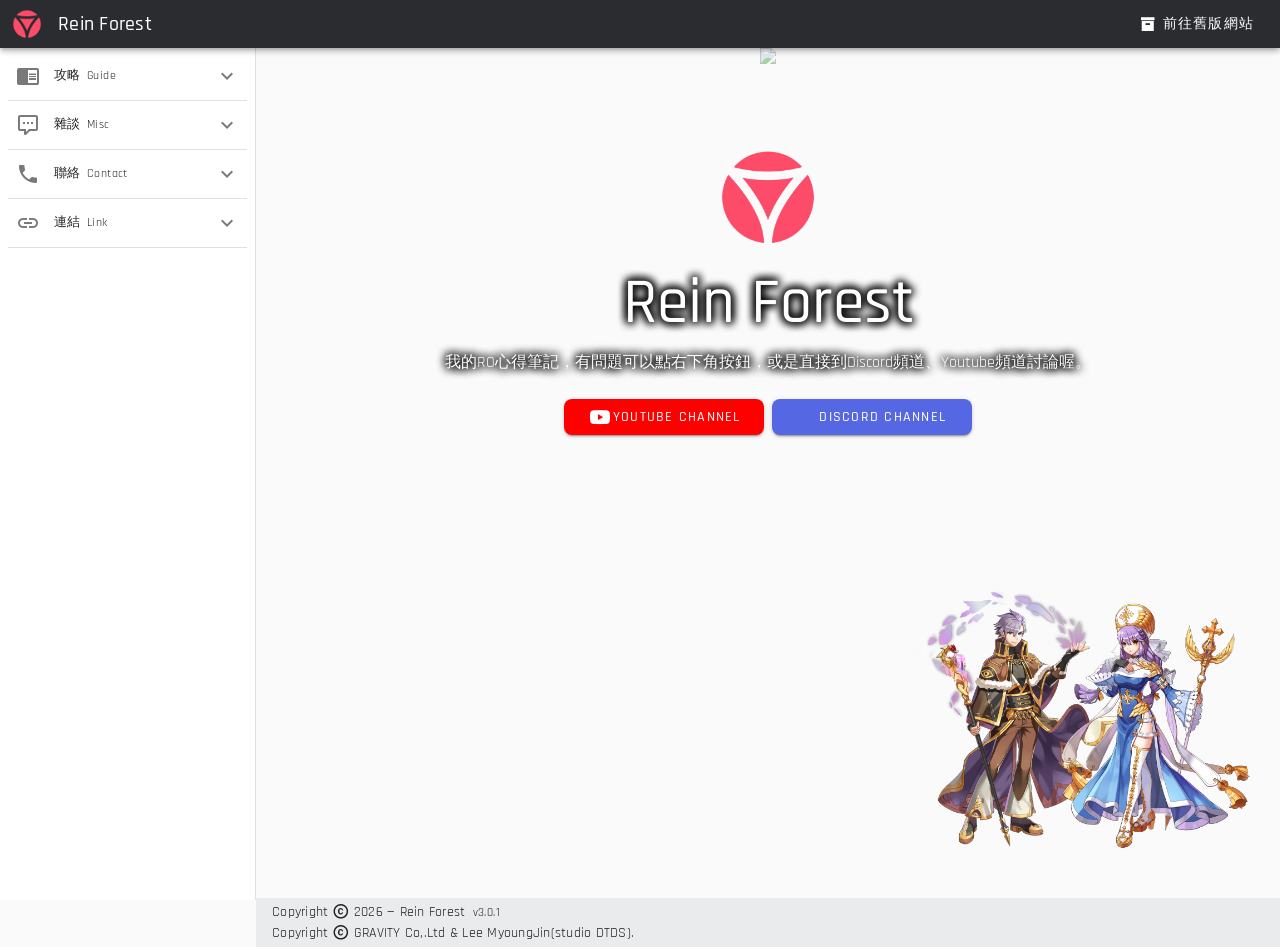
==== commit 661bd7cf: "Updates" ====
--- a/index.html
+++ b/index.html
@@ -6,7 +6,7 @@
   <link rel="icon" href="/favicon.ico" />
   <meta name="viewport" content="width=device-width, initial-scale=1.0" />
   <title>Rein Forest</title>
-  <script type="module" crossorigin src="/assets/index.f8f2065c.js"></script>
+  <script type="module" crossorigin src="/assets/index.8ee29e39.js"></script>
   <link rel="stylesheet" href="/assets/index.1aa4d0d2.css">
 </head>
 
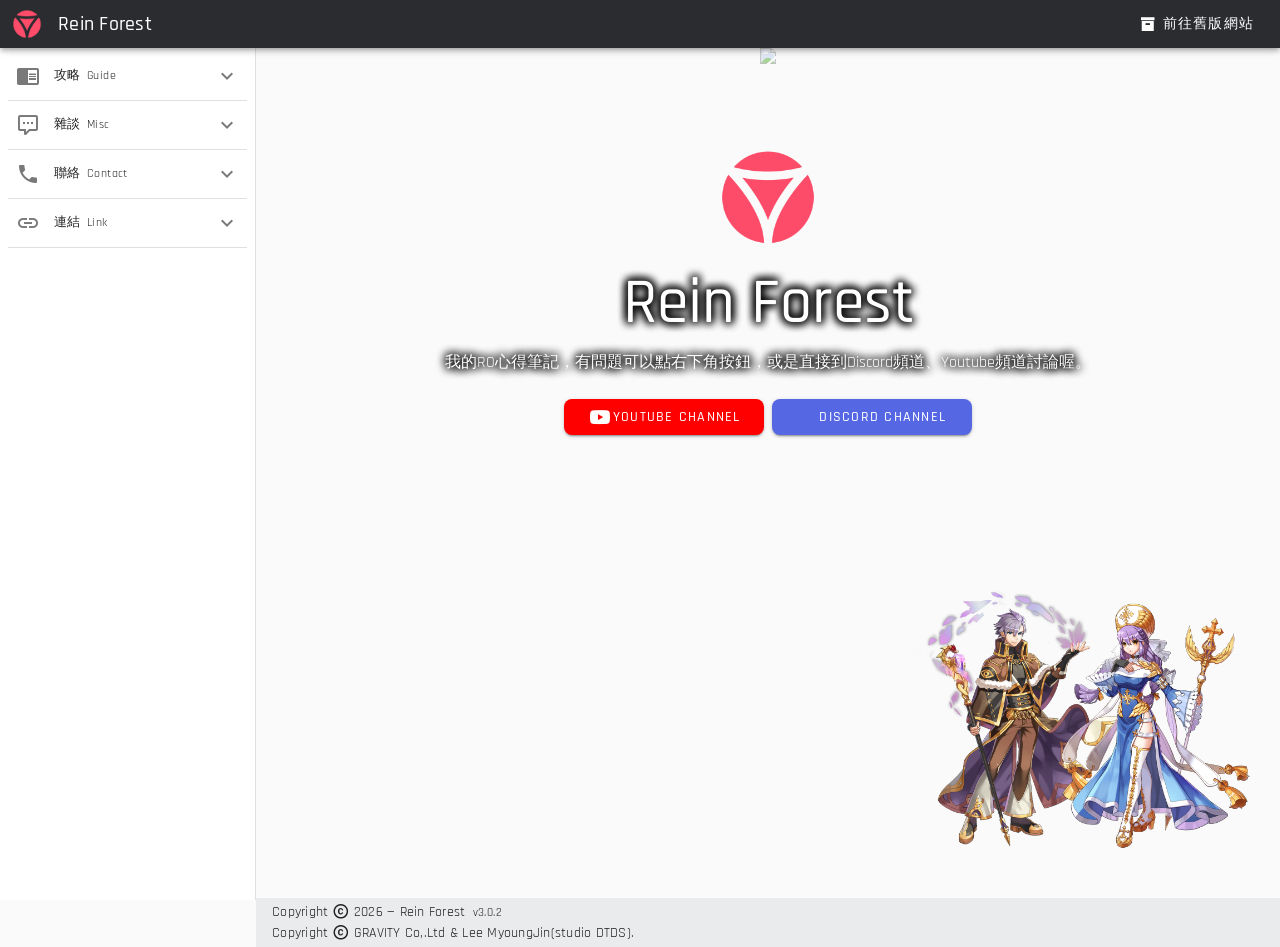
==== commit 19e98f8e: "Updates" ====
--- a/index.html
+++ b/index.html
@@ -6,12 +6,21 @@
   <link rel="icon" href="/favicon.ico" />
   <meta name="viewport" content="width=device-width, initial-scale=1.0" />
   <title>Rein Forest</title>
-  <script type="module" crossorigin src="/assets/index.8ee29e39.js"></script>
+  <script type="module" crossorigin src="/assets/index.9a88b158.js"></script>
   <link rel="stylesheet" href="/assets/index.1aa4d0d2.css">
 </head>
 
 <body>
   <div id="app"></div>
+  <script>
+    (function () {
+      var redirect = sessionStorage.redirect;
+      delete sessionStorage.redirect;
+      if (redirect && redirect != location.href) {
+        history.replaceState(null, null, redirect);
+      }
+    })();
+  </script>
   
 </body>
 
